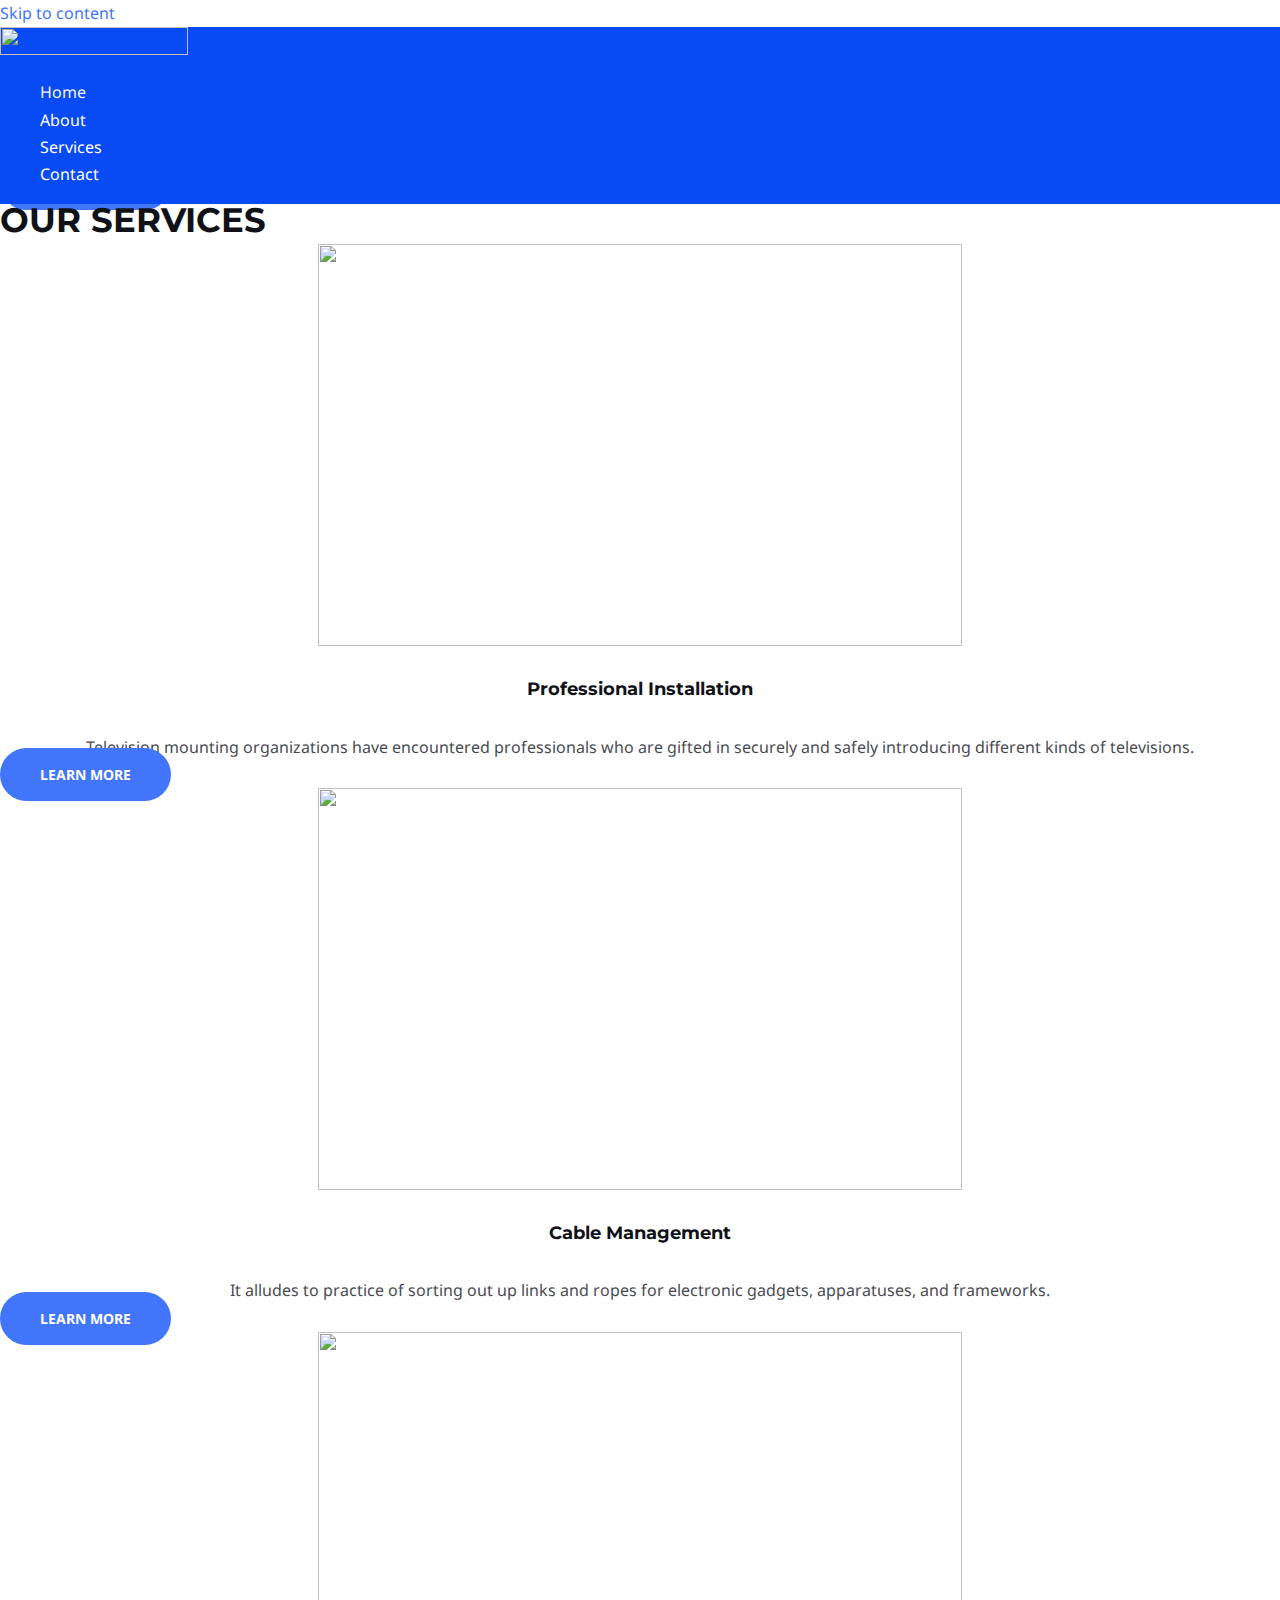
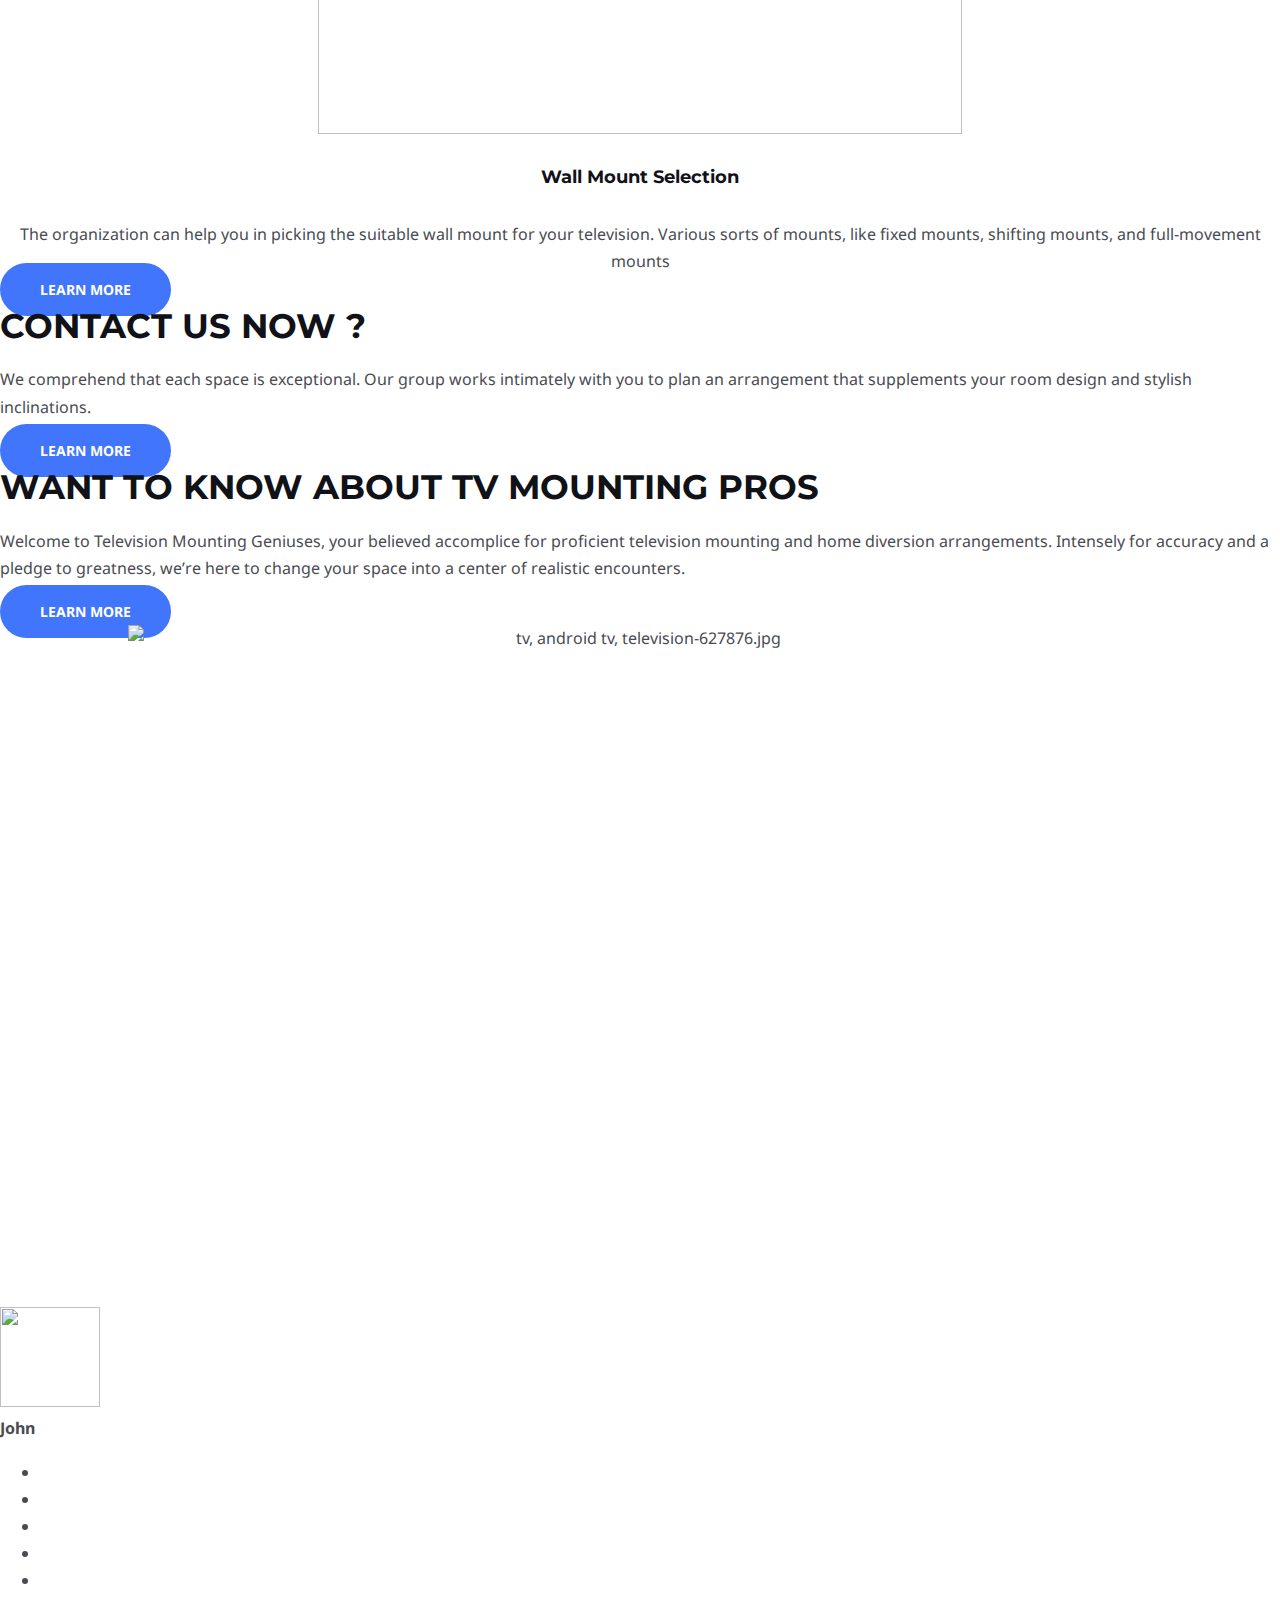
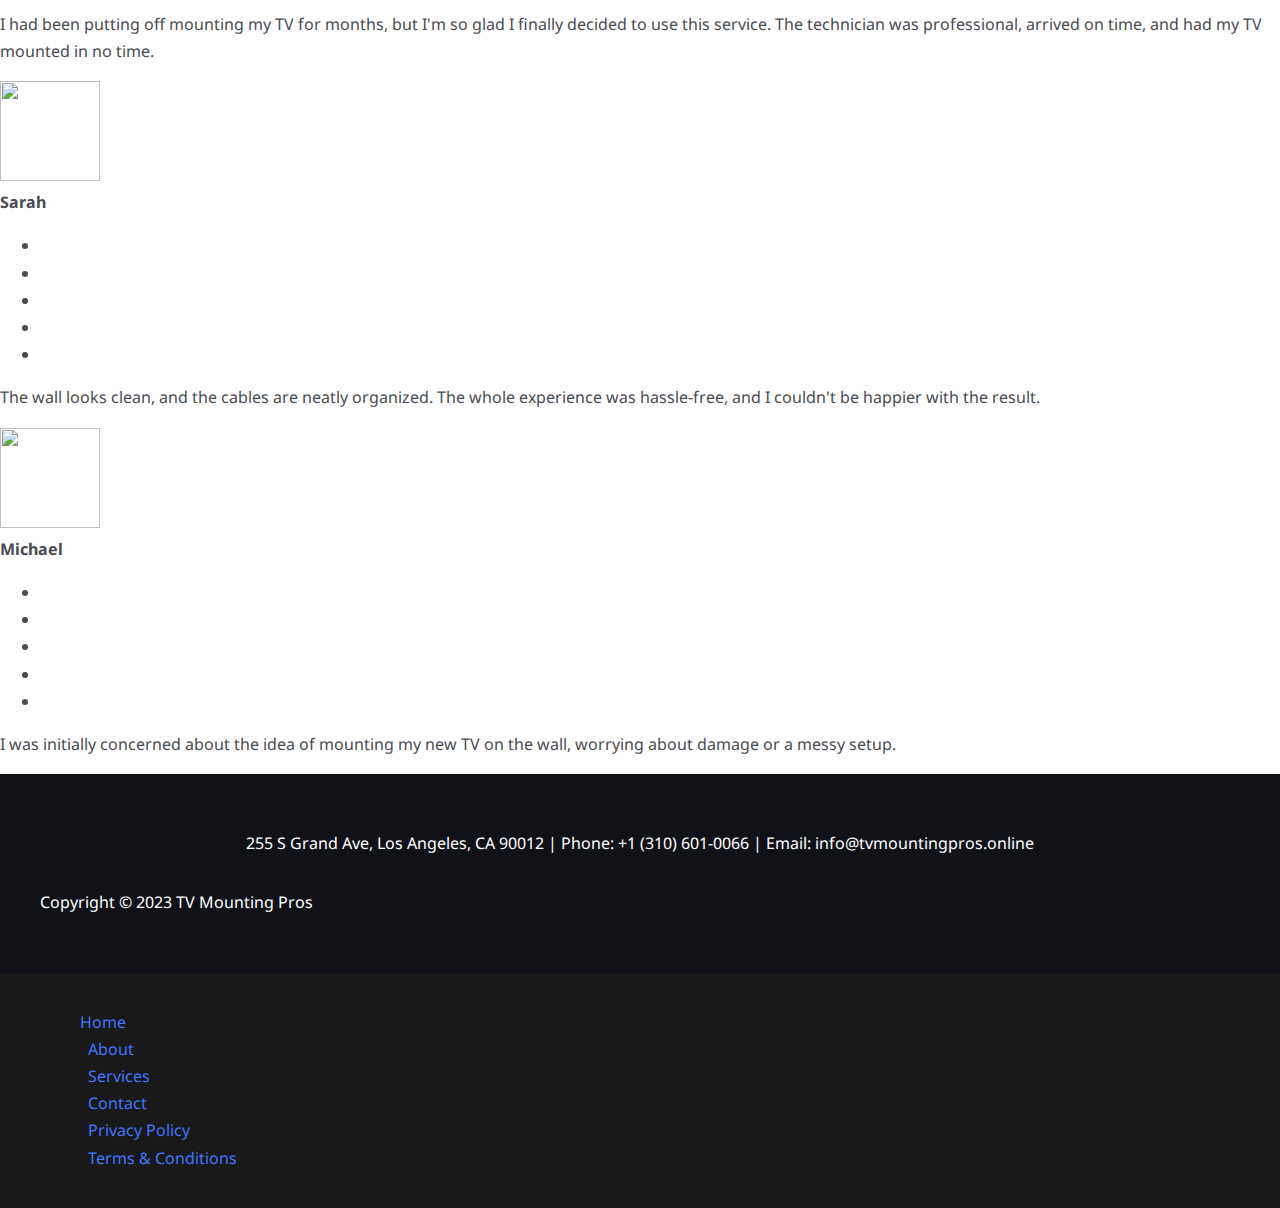
==== index.html @ 523b5e53 "Add files via upload" ====
<!DOCTYPE html><html lang="en-US"><head>
<meta charset="UTF-8">
<meta name="viewport" content="width=device-width, initial-scale=1">
	 <link rel="profile" href="https://gmpg.org/xfn/11"> 
	 <title>TV Mounting Pros</title>
<meta name="robots" content="max-image-preview:large">
<link rel="dns-prefetch" href="//fonts.googleapis.com">
<link rel="alternate" type="application/rss+xml" title="TV Mounting Pros » Feed" href="https://tvmountingpros.online/feed/">
<link rel="alternate" type="application/rss+xml" title="TV Mounting Pros » Comments Feed" href="https://tvmountingpros.online/comments/feed/">
<script>
window._wpemojiSettings = {"baseUrl":"https:\/\/s.w.org\/images\/core\/emoji\/14.0.0\/72x72\/","ext":".png","svgUrl":"https:\/\/s.w.org\/images\/core\/emoji\/14.0.0\/svg\/","svgExt":".svg","source":{"concatemoji":"https:\/\/tvmountingpros.online\/wp-includes\/js\/wp-emoji-release.min.js?ver=6.4.1"}};
/*! This file is auto-generated */
!function(i,n){var o,s,e;function c(e){try{var t={supportTests:e,timestamp:(new Date).valueOf()};sessionStorage.setItem(o,JSON.stringify(t))}catch(e){}}function p(e,t,n){e.clearRect(0,0,e.canvas.width,e.canvas.height),e.fillText(t,0,0);var t=new Uint32Array(e.getImageData(0,0,e.canvas.width,e.canvas.height).data),r=(e.clearRect(0,0,e.canvas.width,e.canvas.height),e.fillText(n,0,0),new Uint32Array(e.getImageData(0,0,e.canvas.width,e.canvas.height).data));return t.every(function(e,t){return e===r[t]})}function u(e,t,n){switch(t){case"flag":return n(e,"\ud83c\udff3\ufe0f\u200d\u26a7\ufe0f","\ud83c\udff3\ufe0f\u200b\u26a7\ufe0f")?!1:!n(e,"\ud83c\uddfa\ud83c\uddf3","\ud83c\uddfa\u200b\ud83c\uddf3")&&!n(e,"\ud83c\udff4\udb40\udc67\udb40\udc62\udb40\udc65\udb40\udc6e\udb40\udc67\udb40\udc7f","\ud83c\udff4\u200b\udb40\udc67\u200b\udb40\udc62\u200b\udb40\udc65\u200b\udb40\udc6e\u200b\udb40\udc67\u200b\udb40\udc7f");case"emoji":return!n(e,"\ud83e\udef1\ud83c\udffb\u200d\ud83e\udef2\ud83c\udfff","\ud83e\udef1\ud83c\udffb\u200b\ud83e\udef2\ud83c\udfff")}return!1}function f(e,t,n){var r="undefined"!=typeof WorkerGlobalScope&&self instanceof WorkerGlobalScope?new OffscreenCanvas(300,150):i.createElement("canvas"),a=r.getContext("2d",{willReadFrequently:!0}),o=(a.textBaseline="top",a.font="600 32px Arial",{});return e.forEach(function(e){o[e]=t(a,e,n)}),o}function t(e){var t=i.createElement("script");t.src=e,t.defer=!0,i.head.appendChild(t)}"undefined"!=typeof Promise&&(o="wpEmojiSettingsSupports",s=["flag","emoji"],n.supports={everything:!0,everythingExceptFlag:!0},e=new Promise(function(e){i.addEventListener("DOMContentLoaded",e,{once:!0})}),new Promise(function(t){var n=function(){try{var e=JSON.parse(sessionStorage.getItem(o));if("object"==typeof e&&"number"==typeof e.timestamp&&(new Date).valueOf()<e.timestamp+604800&&"object"==typeof e.supportTests)return e.supportTests}catch(e){}return null}();if(!n){if("undefined"!=typeof Worker&&"undefined"!=typeof OffscreenCanvas&&"undefined"!=typeof URL&&URL.createObjectURL&&"undefined"!=typeof Blob)try{var e="postMessage("+f.toString()+"("+[JSON.stringify(s),u.toString(),p.toString()].join(",")+"));",r=new Blob([e],{type:"text/javascript"}),a=new Worker(URL.createObjectURL(r),{name:"wpTestEmojiSupports"});return void(a.onmessage=function(e){c(n=e.data),a.terminate(),t(n)})}catch(e){}c(n=f(s,u,p))}t(n)}).then(function(e){for(var t in e)n.supports[t]=e[t],n.supports.everything=n.supports.everything&&n.supports[t],"flag"!==t&&(n.supports.everythingExceptFlag=n.supports.everythingExceptFlag&&n.supports[t]);n.supports.everythingExceptFlag=n.supports.everythingExceptFlag&&!n.supports.flag,n.DOMReady=!1,n.readyCallback=function(){n.DOMReady=!0}}).then(function(){return e}).then(function(){var e;n.supports.everything||(n.readyCallback(),(e=n.source||{}).concatemoji?t(e.concatemoji):e.wpemoji&&e.twemoji&&(t(e.twemoji),t(e.wpemoji)))}))}((window,document),window._wpemojiSettings);
</script>
<link rel="stylesheet" id="astra-theme-css-css" href="css/frontend.min.css" media="all">
<style id="astra-theme-css-inline-css">
.ast-no-sidebar .entry-content .alignfull {margin-left: calc( -50vw + 50%);margin-right: calc( -50vw + 50%);max-width: 100vw;width: 100vw;}.ast-no-sidebar .entry-content .alignwide {margin-left: calc(-41vw + 50%);margin-right: calc(-41vw + 50%);max-width: unset;width: unset;}.ast-no-sidebar .entry-content .alignfull .alignfull,.ast-no-sidebar .entry-content .alignfull .alignwide,.ast-no-sidebar .entry-content .alignwide .alignfull,.ast-no-sidebar .entry-content .alignwide .alignwide,.ast-no-sidebar .entry-content .wp-block-column .alignfull,.ast-no-sidebar .entry-content .wp-block-column .alignwide{width: 100%;margin-left: auto;margin-right: auto;}.wp-block-gallery,.blocks-gallery-grid {margin: 0;}.wp-block-separator {max-width: 100px;}.wp-block-separator.is-style-wide,.wp-block-separator.is-style-dots {max-width: none;}.entry-content .has-2-columns .wp-block-column:first-child {padding-right: 10px;}.entry-content .has-2-columns .wp-block-column:last-child {padding-left: 10px;}@media (max-width: 782px) {.entry-content .wp-block-columns .wp-block-column {flex-basis: 100%;}.entry-content .has-2-columns .wp-block-column:first-child {padding-right: 0;}.entry-content .has-2-columns .wp-block-column:last-child {padding-left: 0;}}body .entry-content .wp-block-latest-posts {margin-left: 0;}body .entry-content .wp-block-latest-posts li {list-style: none;}.ast-no-sidebar .ast-container .entry-content .wp-block-latest-posts {margin-left: 0;}.ast-header-break-point .entry-content .alignwide {margin-left: auto;margin-right: auto;}.entry-content .blocks-gallery-item img {margin-bottom: auto;}.wp-block-pullquote {border-top: 4px solid #555d66;border-bottom: 4px solid #555d66;color: #40464d;}:root{--ast-container-default-xlg-padding:6.67em;--ast-container-default-lg-padding:5.67em;--ast-container-default-slg-padding:4.34em;--ast-container-default-md-padding:3.34em;--ast-container-default-sm-padding:6.67em;--ast-container-default-xs-padding:2.4em;--ast-container-default-xxs-padding:1.4em;--ast-code-block-background:#EEEEEE;--ast-comment-inputs-background:#FAFAFA;}html{font-size:100%;}a,.page-title{color:var(--ast-global-color-0);}a:hover,a:focus{color:var(--ast-global-color-1);}body,button,input,select,textarea,.ast-button,.ast-custom-button{font-family:'Noto Sans',sans-serif;font-weight:400;font-size:16px;font-size:1rem;line-height:1.7em;}blockquote{color:var(--ast-global-color-3);}h1,.entry-content h1,h2,.entry-content h2,h3,.entry-content h3,h4,.entry-content h4,h5,.entry-content h5,h6,.entry-content h6,.site-title,.site-title a{font-family:'Montserrat',sans-serif;font-weight:700;}.site-title{font-size:22px;font-size:1.375rem;display:none;}header .custom-logo-link img{max-width:188px;}.astra-logo-svg{width:188px;}.site-header .site-description{font-size:15px;font-size:0.9375rem;display:none;}.entry-title{font-size:30px;font-size:1.875rem;}h1,.entry-content h1{font-size:64px;font-size:4rem;font-family:'Montserrat',sans-serif;text-transform:uppercase;}h2,.entry-content h2{font-size:34px;font-size:2.125rem;font-family:'Montserrat',sans-serif;line-height:1.4em;text-transform:uppercase;}h3,.entry-content h3{font-size:24px;font-size:1.5rem;font-family:'Montserrat',sans-serif;}h4,.entry-content h4{font-size:20px;font-size:1.25rem;font-family:'Montserrat',sans-serif;}h5,.entry-content h5{font-size:18px;font-size:1.125rem;font-family:'Montserrat',sans-serif;}h6,.entry-content h6{font-size:15px;font-size:0.9375rem;font-family:'Montserrat',sans-serif;}::selection{background-color:var(--ast-global-color-0);color:#ffffff;}body,h1,.entry-title a,.entry-content h1,h2,.entry-content h2,h3,.entry-content h3,h4,.entry-content h4,h5,.entry-content h5,h6,.entry-content h6{color:var(--ast-global-color-3);}.tagcloud a:hover,.tagcloud a:focus,.tagcloud a.current-item{color:#ffffff;border-color:var(--ast-global-color-0);background-color:var(--ast-global-color-0);}input:focus,input[type="text"]:focus,input[type="email"]:focus,input[type="url"]:focus,input[type="password"]:focus,input[type="reset"]:focus,input[type="search"]:focus,textarea:focus{border-color:var(--ast-global-color-0);}input[type="radio"]:checked,input[type=reset],input[type="checkbox"]:checked,input[type="checkbox"]:hover:checked,input[type="checkbox"]:focus:checked,input[type=range]::-webkit-slider-thumb{border-color:var(--ast-global-color-0);background-color:var(--ast-global-color-0);box-shadow:none;}.site-footer a:hover + .post-count,.site-footer a:focus + .post-count{background:var(--ast-global-color-0);border-color:var(--ast-global-color-0);}.single .nav-links .nav-previous,.single .nav-links .nav-next{color:var(--ast-global-color-0);}.entry-meta,.entry-meta *{line-height:1.45;color:var(--ast-global-color-0);}.entry-meta a:hover,.entry-meta a:hover *,.entry-meta a:focus,.entry-meta a:focus *,.page-links > .page-link,.page-links .page-link:hover,.post-navigation a:hover{color:var(--ast-global-color-1);}#cat option,.secondary .calendar_wrap thead a,.secondary .calendar_wrap thead a:visited{color:var(--ast-global-color-0);}.secondary .calendar_wrap #today,.ast-progress-val span{background:var(--ast-global-color-0);}.secondary a:hover + .post-count,.secondary a:focus + .post-count{background:var(--ast-global-color-0);border-color:var(--ast-global-color-0);}.calendar_wrap #today > a{color:#ffffff;}.page-links .page-link,.single .post-navigation a{color:var(--ast-global-color-0);}.widget-title{font-size:22px;font-size:1.375rem;color:var(--ast-global-color-3);}a:focus-visible,.ast-menu-toggle:focus-visible,.site .skip-link:focus-visible,.wp-block-loginout input:focus-visible,.wp-block-search.wp-block-search__button-inside .wp-block-search__inside-wrapper,.ast-header-navigation-arrow:focus-visible{outline-style:dotted;outline-color:inherit;outline-width:thin;border-color:transparent;}input:focus,input[type="text"]:focus,input[type="email"]:focus,input[type="url"]:focus,input[type="password"]:focus,input[type="reset"]:focus,input[type="search"]:focus,textarea:focus,.wp-block-search__input:focus,[data-section="section-header-mobile-trigger"] .ast-button-wrap .ast-mobile-menu-trigger-minimal:focus,.ast-mobile-popup-drawer.active .menu-toggle-close:focus,.woocommerce-ordering select.orderby:focus,#ast-scroll-top:focus,.woocommerce a.add_to_cart_button:focus,.woocommerce .button.single_add_to_cart_button:focus{border-style:dotted;border-color:inherit;border-width:thin;outline-color:transparent;}.site-logo-img img{ transition:all 0.2s linear;}.ast-page-builder-template .hentry {margin: 0;}.ast-page-builder-template .site-content > .ast-container {max-width: 100%;padding: 0;}.ast-page-builder-template .site-content #primary {padding: 0;margin: 0;}.ast-page-builder-template .no-results {text-align: center;margin: 4em auto;}.ast-page-builder-template .ast-pagination {padding: 2em;}.ast-page-builder-template .entry-header.ast-no-title.ast-no-thumbnail {margin-top: 0;}.ast-page-builder-template .entry-header.ast-header-without-markup {margin-top: 0;margin-bottom: 0;}.ast-page-builder-template .entry-header.ast-no-title.ast-no-meta {margin-bottom: 0;}.ast-page-builder-template.single .post-navigation {padding-bottom: 2em;}.ast-page-builder-template.single-post .site-content > .ast-container {max-width: 100%;}.ast-page-builder-template .entry-header {margin-top: 4em;margin-left: auto;margin-right: auto;padding-left: 20px;padding-right: 20px;}.single.ast-page-builder-template .entry-header {padding-left: 20px;padding-right: 20px;}.ast-page-builder-template .ast-archive-description {margin: 4em auto 0;padding-left: 20px;padding-right: 20px;}.ast-page-builder-template.ast-no-sidebar .entry-content .alignwide {margin-left: 0;margin-right: 0;}@media (max-width:921px){#ast-desktop-header{display:none;}}@media (min-width:921px){#ast-mobile-header{display:none;}}.wp-block-buttons.aligncenter{justify-content:center;}@media (max-width:782px){.entry-content .wp-block-columns .wp-block-column{margin-left:0px;}}.wp-block-image.aligncenter{margin-left:auto;margin-right:auto;}.wp-block-table.aligncenter{margin-left:auto;margin-right:auto;}@media (max-width:921px){.ast-separate-container #primary,.ast-separate-container #secondary{padding:1.5em 0;}#primary,#secondary{padding:1.5em 0;margin:0;}.ast-left-sidebar #content > .ast-container{display:flex;flex-direction:column-reverse;width:100%;}.ast-separate-container .ast-article-post,.ast-separate-container .ast-article-single{padding:1.5em 2.14em;}.ast-author-box img.avatar{margin:20px 0 0 0;}}@media (min-width:922px){.ast-separate-container.ast-right-sidebar #primary,.ast-separate-container.ast-left-sidebar #primary{border:0;}.search-no-results.ast-separate-container #primary{margin-bottom:4em;}}.elementor-button-wrapper .elementor-button{border-style:solid;text-decoration:none;border-top-width:0;border-right-width:0;border-left-width:0;border-bottom-width:0;}body .elementor-button.elementor-size-sm,body .elementor-button.elementor-size-xs,body .elementor-button.elementor-size-md,body .elementor-button.elementor-size-lg,body .elementor-button.elementor-size-xl,body .elementor-button{border-top-left-radius:30px;border-top-right-radius:30px;border-bottom-right-radius:30px;border-bottom-left-radius:30px;padding-top:17px;padding-right:40px;padding-bottom:17px;padding-left:40px;}.elementor-button-wrapper .elementor-button{border-color:var(--ast-global-color-0);background-color:var(--ast-global-color-0);}.elementor-button-wrapper .elementor-button:hover,.elementor-button-wrapper .elementor-button:focus{color:#ffffff;background-color:var(--ast-global-color-1);border-color:var(--ast-global-color-1);}.wp-block-button .wp-block-button__link ,.elementor-button-wrapper .elementor-button,.elementor-button-wrapper .elementor-button:visited{color:#ffffff;}.elementor-button-wrapper .elementor-button{font-weight:700;font-size:14px;font-size:0.875rem;line-height:1em;text-transform:uppercase;}body .elementor-button.elementor-size-sm,body .elementor-button.elementor-size-xs,body .elementor-button.elementor-size-md,body .elementor-button.elementor-size-lg,body .elementor-button.elementor-size-xl,body .elementor-button{font-size:14px;font-size:0.875rem;}.wp-block-button .wp-block-button__link:hover,.wp-block-button .wp-block-button__link:focus{color:#ffffff;background-color:var(--ast-global-color-1);border-color:var(--ast-global-color-1);}.elementor-widget-heading h2.elementor-heading-title{line-height:1.4em;}.wp-block-button .wp-block-button__link{border-top-width:0;border-right-width:0;border-left-width:0;border-bottom-width:0;border-color:var(--ast-global-color-0);background-color:var(--ast-global-color-0);color:#ffffff;font-family:inherit;font-weight:700;line-height:1em;text-transform:uppercase;font-size:14px;font-size:0.875rem;border-top-left-radius:30px;border-top-right-radius:30px;border-bottom-right-radius:30px;border-bottom-left-radius:30px;padding-top:17px;padding-right:40px;padding-bottom:17px;padding-left:40px;}.menu-toggle,button,.ast-button,.ast-custom-button,.button,input#submit,input[type="button"],input[type="submit"],input[type="reset"]{border-style:solid;border-top-width:0;border-right-width:0;border-left-width:0;border-bottom-width:0;color:#ffffff;border-color:var(--ast-global-color-0);background-color:var(--ast-global-color-0);padding-top:17px;padding-right:40px;padding-bottom:17px;padding-left:40px;font-family:inherit;font-weight:700;font-size:14px;font-size:0.875rem;line-height:1em;text-transform:uppercase;border-top-left-radius:30px;border-top-right-radius:30px;border-bottom-right-radius:30px;border-bottom-left-radius:30px;}button:focus,.menu-toggle:hover,button:hover,.ast-button:hover,.ast-custom-button:hover .button:hover,.ast-custom-button:hover ,input[type=reset]:hover,input[type=reset]:focus,input#submit:hover,input#submit:focus,input[type="button"]:hover,input[type="button"]:focus,input[type="submit"]:hover,input[type="submit"]:focus{color:#ffffff;background-color:var(--ast-global-color-1);border-color:var(--ast-global-color-1);}@media (max-width:921px){.ast-mobile-header-stack .main-header-bar .ast-search-menu-icon{display:inline-block;}.ast-header-break-point.ast-header-custom-item-outside .ast-mobile-header-stack .main-header-bar .ast-search-icon{margin:0;}.ast-comment-avatar-wrap img{max-width:2.5em;}.ast-separate-container .ast-comment-list li.depth-1{padding:1.5em 2.14em;}.ast-separate-container .comment-respond{padding:2em 2.14em;}.ast-comment-meta{padding:0 1.8888em 1.3333em;}}@media (min-width:544px){.ast-container{max-width:100%;}}@media (max-width:544px){.ast-separate-container .ast-article-post,.ast-separate-container .ast-article-single,.ast-separate-container .comments-title,.ast-separate-container .ast-archive-description{padding:1.5em 1em;}.ast-separate-container #content .ast-container{padding-left:0.54em;padding-right:0.54em;}.ast-separate-container .ast-comment-list li.depth-1{padding:1.5em 1em;margin-bottom:1.5em;}.ast-separate-container .ast-comment-list .bypostauthor{padding:.5em;}.ast-search-menu-icon.ast-dropdown-active .search-field{width:170px;}}body,.ast-separate-container{background-color:var(--ast-global-color-5);;background-image:none;;}.ast-no-sidebar.ast-separate-container .entry-content .alignfull {margin-left: -6.67em;margin-right: -6.67em;width: auto;}@media (max-width: 1200px) {.ast-no-sidebar.ast-separate-container .entry-content .alignfull {margin-left: -2.4em;margin-right: -2.4em;}}@media (max-width: 768px) {.ast-no-sidebar.ast-separate-container .entry-content .alignfull {margin-left: -2.14em;margin-right: -2.14em;}}@media (max-width: 544px) {.ast-no-sidebar.ast-separate-container .entry-content .alignfull {margin-left: -1em;margin-right: -1em;}}.ast-no-sidebar.ast-separate-container .entry-content .alignwide {margin-left: -20px;margin-right: -20px;}.ast-no-sidebar.ast-separate-container .entry-content .wp-block-column .alignfull,.ast-no-sidebar.ast-separate-container .entry-content .wp-block-column .alignwide {margin-left: auto;margin-right: auto;width: 100%;}@media (max-width:921px){.site-title{display:none;}.site-header .site-description{display:none;}.entry-title{font-size:30px;}h1,.entry-content h1{font-size:44px;}h2,.entry-content h2{font-size:32px;}h3,.entry-content h3{font-size:20px;}}@media (max-width:544px){.widget-title{font-size:21px;font-size:1.4rem;}body,button,input,select,textarea,.ast-button,.ast-custom-button{font-size:15px;font-size:0.9375rem;}#secondary,#secondary button,#secondary input,#secondary select,#secondary textarea{font-size:15px;font-size:0.9375rem;}.site-title{font-size:20px;font-size:1.25rem;display:none;}.site-header .site-description{font-size:14px;font-size:0.875rem;display:none;}.entry-title{font-size:30px;}h1,.entry-content h1{font-size:30px;}h2,.entry-content h2{font-size:24px;}h3,.entry-content h3{font-size:20px;}h4,.entry-content h4{font-size:19px;font-size:1.1875rem;}h5,.entry-content h5{font-size:16px;font-size:1rem;}h6,.entry-content h6{font-size:15px;font-size:0.9375rem;}header .custom-logo-link img,.ast-header-break-point .site-branding img,.ast-header-break-point .custom-logo-link img{max-width:100px;}.astra-logo-svg{width:100px;}.ast-header-break-point .site-logo-img .custom-mobile-logo-link img{max-width:100px;}}@media (max-width:921px){html{font-size:91.2%;}}@media (max-width:544px){html{font-size:100%;}}@media (min-width:922px){.ast-container{max-width:1240px;}}@font-face {font-family: "Astra";src: url(fonts/astra.woff) format("woff"),url(fonts/astra.ttf) format("truetype"),url(images/astra.svg#astra) format("svg");font-weight: normal;font-style: normal;font-display: fallback;}@media (min-width:922px){.main-header-menu .sub-menu .menu-item.ast-left-align-sub-menu:hover > .sub-menu,.main-header-menu .sub-menu .menu-item.ast-left-align-sub-menu.focus > .sub-menu{margin-left:-0px;}}.ast-theme-transparent-header [data-section="section-header-mobile-trigger"] .ast-button-wrap .ast-mobile-menu-trigger-fill,.ast-theme-transparent-header [data-section="section-header-mobile-trigger"] .ast-button-wrap .ast-mobile-menu-trigger-minimal{border:none;}.astra-icon-down_arrow::after {content: "\e900";font-family: Astra;}.astra-icon-close::after {content: "\e5cd";font-family: Astra;}.astra-icon-drag_handle::after {content: "\e25d";font-family: Astra;}.astra-icon-format_align_justify::after {content: "\e235";font-family: Astra;}.astra-icon-menu::after {content: "\e5d2";font-family: Astra;}.astra-icon-reorder::after {content: "\e8fe";font-family: Astra;}.astra-icon-search::after {content: "\e8b6";font-family: Astra;}.astra-icon-zoom_in::after {content: "\e56b";font-family: Astra;}.astra-icon-check-circle::after {content: "\e901";font-family: Astra;}.astra-icon-shopping-cart::after {content: "\f07a";font-family: Astra;}.astra-icon-shopping-bag::after {content: "\f290";font-family: Astra;}.astra-icon-shopping-basket::after {content: "\f291";font-family: Astra;}.astra-icon-circle-o::after {content: "\e903";font-family: Astra;}.astra-icon-certificate::after {content: "\e902";font-family: Astra;}blockquote {padding: 1.2em;}:root .has-ast-global-color-0-color{color:var(--ast-global-color-0);}:root .has-ast-global-color-0-background-color{background-color:var(--ast-global-color-0);}:root .wp-block-button .has-ast-global-color-0-color{color:var(--ast-global-color-0);}:root .wp-block-button .has-ast-global-color-0-background-color{background-color:var(--ast-global-color-0);}:root .has-ast-global-color-1-color{color:var(--ast-global-color-1);}:root .has-ast-global-color-1-background-color{background-color:var(--ast-global-color-1);}:root .wp-block-button .has-ast-global-color-1-color{color:var(--ast-global-color-1);}:root .wp-block-button .has-ast-global-color-1-background-color{background-color:var(--ast-global-color-1);}:root .has-ast-global-color-2-color{color:var(--ast-global-color-2);}:root .has-ast-global-color-2-background-color{background-color:var(--ast-global-color-2);}:root .wp-block-button .has-ast-global-color-2-color{color:var(--ast-global-color-2);}:root .wp-block-button .has-ast-global-color-2-background-color{background-color:var(--ast-global-color-2);}:root .has-ast-global-color-3-color{color:var(--ast-global-color-3);}:root .has-ast-global-color-3-background-color{background-color:var(--ast-global-color-3);}:root .wp-block-button .has-ast-global-color-3-color{color:var(--ast-global-color-3);}:root .wp-block-button .has-ast-global-color-3-background-color{background-color:var(--ast-global-color-3);}:root .has-ast-global-color-4-color{color:var(--ast-global-color-4);}:root .has-ast-global-color-4-background-color{background-color:var(--ast-global-color-4);}:root .wp-block-button .has-ast-global-color-4-color{color:var(--ast-global-color-4);}:root .wp-block-button .has-ast-global-color-4-background-color{background-color:var(--ast-global-color-4);}:root .has-ast-global-color-5-color{color:var(--ast-global-color-5);}:root .has-ast-global-color-5-background-color{background-color:var(--ast-global-color-5);}:root .wp-block-button .has-ast-global-color-5-color{color:var(--ast-global-color-5);}:root .wp-block-button .has-ast-global-color-5-background-color{background-color:var(--ast-global-color-5);}:root .has-ast-global-color-6-color{color:var(--ast-global-color-6);}:root .has-ast-global-color-6-background-color{background-color:var(--ast-global-color-6);}:root .wp-block-button .has-ast-global-color-6-color{color:var(--ast-global-color-6);}:root .wp-block-button .has-ast-global-color-6-background-color{background-color:var(--ast-global-color-6);}:root .has-ast-global-color-7-color{color:var(--ast-global-color-7);}:root .has-ast-global-color-7-background-color{background-color:var(--ast-global-color-7);}:root .wp-block-button .has-ast-global-color-7-color{color:var(--ast-global-color-7);}:root .wp-block-button .has-ast-global-color-7-background-color{background-color:var(--ast-global-color-7);}:root .has-ast-global-color-8-color{color:var(--ast-global-color-8);}:root .has-ast-global-color-8-background-color{background-color:var(--ast-global-color-8);}:root .wp-block-button .has-ast-global-color-8-color{color:var(--ast-global-color-8);}:root .wp-block-button .has-ast-global-color-8-background-color{background-color:var(--ast-global-color-8);}:root{--ast-global-color-0:#4175FC;--ast-global-color-1:#084AF3;--ast-global-color-2:#101218;--ast-global-color-3:#494B51;--ast-global-color-4:#F3F5F5;--ast-global-color-5:#FFFFFF;--ast-global-color-6:#000000;--ast-global-color-7:#4B4F58;--ast-global-color-8:#F6F7F8;}:root {--ast-border-color : #dddddd;}.ast-single-entry-banner {-js-display: flex;display: flex;flex-direction: column;justify-content: center;text-align: center;position: relative;background: #eeeeee;}.ast-single-entry-banner[data-banner-layout="layout-1"] {max-width: 1200px;background: inherit;padding: 20px 0;}.ast-single-entry-banner[data-banner-width-type="custom"] {margin: 0 auto;width: 100%;}.ast-single-entry-banner + .site-content .entry-header {margin-bottom: 0;}header.entry-header .entry-title{font-size:30px;font-size:1.875rem;}header.entry-header > *:not(:last-child){margin-bottom:10px;}.ast-archive-entry-banner {-js-display: flex;display: flex;flex-direction: column;justify-content: center;text-align: center;position: relative;background: #eeeeee;}.ast-archive-entry-banner[data-banner-width-type="custom"] {margin: 0 auto;width: 100%;}.ast-archive-entry-banner[data-banner-layout="layout-1"] {background: inherit;padding: 20px 0;text-align: left;}body.archive .ast-archive-description{max-width:1200px;width:100%;text-align:left;padding-top:3em;padding-right:3em;padding-bottom:3em;padding-left:3em;}body.archive .ast-archive-description .ast-archive-title,body.archive .ast-archive-description .ast-archive-title *{font-size:40px;font-size:2.5rem;}body.archive .ast-archive-description > *:not(:last-child){margin-bottom:10px;}@media (max-width:921px){body.archive .ast-archive-description{text-align:left;}}@media (max-width:544px){body.archive .ast-archive-description{text-align:left;}}.ast-theme-transparent-header #masthead .site-logo-img .transparent-custom-logo .astra-logo-svg{width:188px;}.ast-theme-transparent-header #masthead .site-logo-img .transparent-custom-logo img{ max-width:188px;}@media (max-width:921px){.ast-theme-transparent-header #masthead .site-logo-img .transparent-custom-logo .astra-logo-svg{width:120px;}.ast-theme-transparent-header #masthead .site-logo-img .transparent-custom-logo img{ max-width:120px;}}@media (max-width:543px){.ast-theme-transparent-header #masthead .site-logo-img .transparent-custom-logo .astra-logo-svg{width:100px;}.ast-theme-transparent-header #masthead .site-logo-img .transparent-custom-logo img{ max-width:100px;}}@media (min-width:921px){.ast-theme-transparent-header #masthead{position:absolute;left:0;right:0;}.ast-theme-transparent-header .main-header-bar,.ast-theme-transparent-header.ast-header-break-point .main-header-bar{background:none;}body.elementor-editor-active.ast-theme-transparent-header #masthead,.fl-builder-edit .ast-theme-transparent-header #masthead,body.vc_editor.ast-theme-transparent-header #masthead,body.brz-ed.ast-theme-transparent-header #masthead{z-index:0;}.ast-header-break-point.ast-replace-site-logo-transparent.ast-theme-transparent-header .custom-mobile-logo-link{display:none;}.ast-header-break-point.ast-replace-site-logo-transparent.ast-theme-transparent-header .transparent-custom-logo{display:inline-block;}.ast-theme-transparent-header .ast-above-header,.ast-theme-transparent-header .ast-above-header.ast-above-header-bar{background-image:none;background-color:transparent;}.ast-theme-transparent-header .ast-below-header{background-image:none;background-color:transparent;}}@media (min-width:922px){.ast-theme-transparent-header .main-header-bar,.ast-theme-transparent-header.ast-header-break-point .main-header-bar-wrap .main-header-menu,.ast-theme-transparent-header.ast-header-break-point .main-header-bar-wrap .main-header-bar,.ast-theme-transparent-header.ast-header-break-point .ast-mobile-header-wrap .main-header-bar{background-color:var(--ast-global-color-1);}.ast-theme-transparent-header .main-header-bar .ast-search-menu-icon form{background-color:var(--ast-global-color-1);}.ast-theme-transparent-header .ast-above-header,.ast-theme-transparent-header .ast-above-header.ast-above-header-bar,.ast-theme-transparent-header .ast-below-header,.ast-header-break-point.ast-theme-transparent-header .ast-above-header,.ast-header-break-point.ast-theme-transparent-header .ast-below-header{background-color:var(--ast-global-color-1);}.ast-theme-transparent-header .site-title a,.ast-theme-transparent-header .site-title a:focus,.ast-theme-transparent-header .site-title a:hover,.ast-theme-transparent-header .site-title a:visited{color:var(--ast-global-color-4);}.ast-theme-transparent-header .site-header .site-description{color:var(--ast-global-color-4);}.ast-theme-transparent-header .ast-builder-menu .main-header-menu,.ast-theme-transparent-header .ast-builder-menu .main-header-menu .sub-menu,.ast-theme-transparent-header .ast-builder-menu .main-header-menu,.ast-theme-transparent-header.ast-header-break-point .ast-builder-menu .main-header-bar-wrap .main-header-menu,.ast-flyout-menu-enable.ast-header-break-point.ast-theme-transparent-header .main-header-bar-navigation .site-navigation,.ast-fullscreen-menu-enable.ast-header-break-point.ast-theme-transparent-header .main-header-bar-navigation .site-navigation,.ast-flyout-above-menu-enable.ast-header-break-point.ast-theme-transparent-header .ast-above-header-navigation-wrap .ast-above-header-navigation,.ast-flyout-below-menu-enable.ast-header-break-point.ast-theme-transparent-header .ast-below-header-navigation-wrap .ast-below-header-actual-nav,.ast-fullscreen-above-menu-enable.ast-header-break-point.ast-theme-transparent-header .ast-above-header-navigation-wrap,.ast-fullscreen-below-menu-enable.ast-header-break-point.ast-theme-transparent-header .ast-below-header-navigation-wrap,.ast-theme-transparent-header .main-header-menu .menu-link{background-color:rgba(255,255,255,0);}.ast-theme-transparent-header .ast-builder-menu .main-header-menu,.ast-theme-transparent-header .ast-builder-menu .main-header-menu .menu-link,.ast-theme-transparent-header [CLASS*="ast-builder-menu-"] .main-header-menu .menu-item > .menu-link,.ast-theme-transparent-header .ast-masthead-custom-menu-items,.ast-theme-transparent-header .ast-masthead-custom-menu-items a,.ast-theme-transparent-header .ast-builder-menu .main-header-menu .menu-item > .ast-menu-toggle,.ast-theme-transparent-header .ast-builder-menu .main-header-menu .menu-item > .ast-menu-toggle,.ast-theme-transparent-header .ast-above-header-navigation a,.ast-header-break-point.ast-theme-transparent-header .ast-above-header-navigation a,.ast-header-break-point.ast-theme-transparent-header .ast-above-header-navigation > ul.ast-above-header-menu > .menu-item-has-children:not(.current-menu-item) > .ast-menu-toggle,.ast-theme-transparent-header .ast-below-header-menu,.ast-theme-transparent-header .ast-below-header-menu a,.ast-header-break-point.ast-theme-transparent-header .ast-below-header-menu a,.ast-header-break-point.ast-theme-transparent-header .ast-below-header-menu,.ast-theme-transparent-header .main-header-menu .menu-link{color:var(--ast-global-color-5);}.ast-theme-transparent-header .ast-builder-menu .main-header-menu .menu-item:hover > .menu-link,.ast-theme-transparent-header .ast-builder-menu .main-header-menu .menu-item:hover > .ast-menu-toggle,.ast-theme-transparent-header .ast-builder-menu .main-header-menu .ast-masthead-custom-menu-items a:hover,.ast-theme-transparent-header .ast-builder-menu .main-header-menu .focus > .menu-link,.ast-theme-transparent-header .ast-builder-menu .main-header-menu .focus > .ast-menu-toggle,.ast-theme-transparent-header .ast-builder-menu .main-header-menu .current-menu-item > .menu-link,.ast-theme-transparent-header .ast-builder-menu .main-header-menu .current-menu-ancestor > .menu-link,.ast-theme-transparent-header .ast-builder-menu .main-header-menu .current-menu-item > .ast-menu-toggle,.ast-theme-transparent-header .ast-builder-menu .main-header-menu .current-menu-ancestor > .ast-menu-toggle,.ast-theme-transparent-header [CLASS*="ast-builder-menu-"] .main-header-menu .current-menu-item > .menu-link,.ast-theme-transparent-header [CLASS*="ast-builder-menu-"] .main-header-menu .current-menu-ancestor > .menu-link,.ast-theme-transparent-header [CLASS*="ast-builder-menu-"] .main-header-menu .current-menu-item > .ast-menu-toggle,.ast-theme-transparent-header [CLASS*="ast-builder-menu-"] .main-header-menu .current-menu-ancestor > .ast-menu-toggle,.ast-theme-transparent-header .main-header-menu .menu-item:hover > .menu-link,.ast-theme-transparent-header .main-header-menu .current-menu-item > .menu-link,.ast-theme-transparent-header .main-header-menu .current-menu-ancestor > .menu-link{color:var(--ast-global-color-4);}}@media (max-width:921px){.transparent-custom-logo{display:none;}}@media (min-width:921px){.ast-transparent-mobile-logo{display:none;}}@media (max-width:921px){.ast-transparent-mobile-logo{display:block;}}@media (min-width:921px){.ast-theme-transparent-header #ast-desktop-header > [CLASS*="-header-wrap"]:nth-last-child(2) > [CLASS*="-header-bar"]{border-bottom-width:0px;border-bottom-style:solid;border-bottom-color:#ffffff;}}.ast-breadcrumbs .trail-browse,.ast-breadcrumbs .trail-items,.ast-breadcrumbs .trail-items li{display:inline-block;margin:0;padding:0;border:none;background:inherit;text-indent:0;text-decoration:none;}.ast-breadcrumbs .trail-browse{font-size:inherit;font-style:inherit;font-weight:inherit;color:inherit;}.ast-breadcrumbs .trail-items{list-style:none;}.trail-items li::after{padding:0 0.3em;content:"\00bb";}.trail-items li:last-of-type::after{display:none;}h1,.entry-content h1,h2,.entry-content h2,h3,.entry-content h3,h4,.entry-content h4,h5,.entry-content h5,h6,.entry-content h6{color:var(--ast-global-color-2);}@media (max-width:921px){.ast-builder-grid-row-container.ast-builder-grid-row-tablet-3-firstrow .ast-builder-grid-row > *:first-child,.ast-builder-grid-row-container.ast-builder-grid-row-tablet-3-lastrow .ast-builder-grid-row > *:last-child{grid-column:1 / -1;}}@media (max-width:544px){.ast-builder-grid-row-container.ast-builder-grid-row-mobile-3-firstrow .ast-builder-grid-row > *:first-child,.ast-builder-grid-row-container.ast-builder-grid-row-mobile-3-lastrow .ast-builder-grid-row > *:last-child{grid-column:1 / -1;}}.ast-builder-layout-element[data-section="title_tagline"]{display:flex;}@media (max-width:921px){.ast-header-break-point .ast-builder-layout-element[data-section="title_tagline"]{display:flex;}}@media (max-width:544px){.ast-header-break-point .ast-builder-layout-element[data-section="title_tagline"]{display:flex;}}.ast-builder-menu-1{font-family:inherit;font-weight:inherit;}.ast-builder-menu-1 .menu-item > .menu-link{color:var(--ast-global-color-8);}.ast-builder-menu-1 .menu-item > .ast-menu-toggle{color:var(--ast-global-color-8);}.ast-builder-menu-1 .menu-item:hover > .menu-link,.ast-builder-menu-1 .inline-on-mobile .menu-item:hover > .ast-menu-toggle{color:var(--ast-global-color-0);}.ast-builder-menu-1 .menu-item:hover > .ast-menu-toggle{color:var(--ast-global-color-0);}.ast-builder-menu-1 .menu-item.current-menu-item > .menu-link,.ast-builder-menu-1 .inline-on-mobile .menu-item.current-menu-item > .ast-menu-toggle,.ast-builder-menu-1 .current-menu-ancestor > .menu-link{color:var(--ast-global-color-0);}.ast-builder-menu-1 .menu-item.current-menu-item > .ast-menu-toggle{color:var(--ast-global-color-0);}.ast-builder-menu-1 .sub-menu,.ast-builder-menu-1 .inline-on-mobile .sub-menu{border-top-width:2px;border-bottom-width:0px;border-right-width:0px;border-left-width:0px;border-color:var(--ast-global-color-0);border-style:solid;}.ast-builder-menu-1 .main-header-menu > .menu-item > .sub-menu,.ast-builder-menu-1 .main-header-menu > .menu-item > .astra-full-megamenu-wrapper{margin-top:0px;}.ast-desktop .ast-builder-menu-1 .main-header-menu > .menu-item > .sub-menu:before,.ast-desktop .ast-builder-menu-1 .main-header-menu > .menu-item > .astra-full-megamenu-wrapper:before{height:calc( 0px + 5px );}.ast-desktop .ast-builder-menu-1 .menu-item .sub-menu .menu-link{border-style:none;}@media (max-width:921px){.ast-builder-menu-1 .main-header-menu .menu-item > .menu-link{color:var(--ast-global-color-3);}.ast-builder-menu-1 .menu-item > .ast-menu-toggle{color:var(--ast-global-color-3);}.ast-builder-menu-1 .menu-item:hover > .menu-link,.ast-builder-menu-1 .inline-on-mobile .menu-item:hover > .ast-menu-toggle{color:var(--ast-global-color-1);}.ast-builder-menu-1 .menu-item:hover > .ast-menu-toggle{color:var(--ast-global-color-1);}.ast-builder-menu-1 .menu-item.current-menu-item > .menu-link,.ast-builder-menu-1 .inline-on-mobile .menu-item.current-menu-item > .ast-menu-toggle,.ast-builder-menu-1 .current-menu-ancestor > .menu-link,.ast-builder-menu-1 .current-menu-ancestor > .ast-menu-toggle{color:var(--ast-global-color-1);}.ast-builder-menu-1 .menu-item.current-menu-item > .ast-menu-toggle{color:var(--ast-global-color-1);}.ast-header-break-point .ast-builder-menu-1 .menu-item.menu-item-has-children > .ast-menu-toggle{top:0;}.ast-builder-menu-1 .inline-on-mobile .menu-item.menu-item-has-children > .ast-menu-toggle{right:-15px;}.ast-builder-menu-1 .menu-item-has-children > .menu-link:after{content:unset;}.ast-builder-menu-1 .main-header-menu > .menu-item > .sub-menu,.ast-builder-menu-1 .main-header-menu > .menu-item > .astra-full-megamenu-wrapper{margin-top:0;}.ast-builder-menu-1 .main-header-menu,.ast-builder-menu-1 .main-header-menu .sub-menu{background-color:var(--ast-global-color-5);;background-image:none;;}}@media (max-width:544px){.ast-builder-menu-1 .main-header-menu .menu-item > .menu-link{color:var(--ast-global-color-3);}.ast-builder-menu-1 .menu-item> .ast-menu-toggle{color:var(--ast-global-color-3);}.ast-builder-menu-1 .menu-item:hover > .menu-link,.ast-builder-menu-1 .inline-on-mobile .menu-item:hover > .ast-menu-toggle{color:var(--ast-global-color-1);}.ast-builder-menu-1 .menu-item:hover> .ast-menu-toggle{color:var(--ast-global-color-1);}.ast-builder-menu-1 .menu-item.current-menu-item > .menu-link,.ast-builder-menu-1 .inline-on-mobile .menu-item.current-menu-item > .ast-menu-toggle,.ast-builder-menu-1 .current-menu-ancestor > .menu-link,.ast-builder-menu-1 .current-menu-ancestor > .ast-menu-toggle{color:var(--ast-global-color-1);}.ast-builder-menu-1 .menu-item.current-menu-item> .ast-menu-toggle{color:var(--ast-global-color-1);}.ast-header-break-point .ast-builder-menu-1 .menu-item.menu-item-has-children > .ast-menu-toggle{top:0;}.ast-builder-menu-1 .main-header-menu > .menu-item > .sub-menu,.ast-builder-menu-1 .main-header-menu > .menu-item > .astra-full-megamenu-wrapper{margin-top:0;}}.ast-builder-menu-1{display:flex;}@media (max-width:921px){.ast-header-break-point .ast-builder-menu-1{display:flex;}}@media (max-width:544px){.ast-header-break-point .ast-builder-menu-1{display:flex;}}.site-below-footer-wrap{padding-top:20px;padding-bottom:20px;}.site-below-footer-wrap[data-section="section-below-footer-builder"]{background-color:#191919;;background-image:none;;min-height:80px;}.site-below-footer-wrap[data-section="section-below-footer-builder"] .ast-builder-grid-row{max-width:1200px;margin-left:auto;margin-right:auto;}.site-below-footer-wrap[data-section="section-below-footer-builder"] .ast-builder-grid-row,.site-below-footer-wrap[data-section="section-below-footer-builder"] .site-footer-section{align-items:flex-start;}.site-below-footer-wrap[data-section="section-below-footer-builder"].ast-footer-row-inline .site-footer-section{display:flex;margin-bottom:0;}.ast-builder-grid-row-full .ast-builder-grid-row{grid-template-columns:1fr;}@media (max-width:921px){.site-below-footer-wrap[data-section="section-below-footer-builder"].ast-footer-row-tablet-inline .site-footer-section{display:flex;margin-bottom:0;}.site-below-footer-wrap[data-section="section-below-footer-builder"].ast-footer-row-tablet-stack .site-footer-section{display:block;margin-bottom:10px;}.ast-builder-grid-row-container.ast-builder-grid-row-tablet-full .ast-builder-grid-row{grid-template-columns:1fr;}}@media (max-width:544px){.site-below-footer-wrap[data-section="section-below-footer-builder"].ast-footer-row-mobile-inline .site-footer-section{display:flex;margin-bottom:0;}.site-below-footer-wrap[data-section="section-below-footer-builder"].ast-footer-row-mobile-stack .site-footer-section{display:block;margin-bottom:10px;}.ast-builder-grid-row-container.ast-builder-grid-row-mobile-full .ast-builder-grid-row{grid-template-columns:1fr;}}.site-below-footer-wrap[data-section="section-below-footer-builder"]{display:grid;}@media (max-width:921px){.ast-header-break-point .site-below-footer-wrap[data-section="section-below-footer-builder"]{display:grid;}}@media (max-width:544px){.ast-header-break-point .site-below-footer-wrap[data-section="section-below-footer-builder"]{display:grid;}}.ast-footer-copyright{text-align:center;}.ast-footer-copyright {color:var(--ast-global-color-5);}@media (max-width:921px){.ast-footer-copyright{text-align:center;}}@media (max-width:544px){.ast-footer-copyright{text-align:center;}.ast-footer-copyright {margin-top:0px;margin-bottom:0px;}}@media (max-width:544px){.ast-footer-copyright {font-size:14px;font-size:0.875rem;}}.ast-footer-copyright.ast-builder-layout-element{display:flex;}@media (max-width:921px){.ast-header-break-point .ast-footer-copyright.ast-builder-layout-element{display:flex;}}@media (max-width:544px){.ast-header-break-point .ast-footer-copyright.ast-builder-layout-element{display:flex;}}.site-footer{background-color:var(--ast-global-color-2);;background-image:none;;}.site-primary-footer-wrap{padding-top:45px;padding-bottom:45px;}.site-primary-footer-wrap[data-section="section-primary-footer-builder"]{background-color:var(--ast-global-color-2);;background-image:none;;}.site-primary-footer-wrap[data-section="section-primary-footer-builder"] .ast-builder-grid-row{max-width:1200px;margin-left:auto;margin-right:auto;}.site-primary-footer-wrap[data-section="section-primary-footer-builder"] .ast-builder-grid-row,.site-primary-footer-wrap[data-section="section-primary-footer-builder"] .site-footer-section{align-items:center;}.site-primary-footer-wrap[data-section="section-primary-footer-builder"].ast-footer-row-inline .site-footer-section{display:flex;margin-bottom:0;}.ast-builder-grid-row-full .ast-builder-grid-row{grid-template-columns:1fr;}@media (max-width:921px){.site-primary-footer-wrap[data-section="section-primary-footer-builder"].ast-footer-row-tablet-inline .site-footer-section{display:flex;margin-bottom:0;}.site-primary-footer-wrap[data-section="section-primary-footer-builder"].ast-footer-row-tablet-stack .site-footer-section{display:block;margin-bottom:10px;}.ast-builder-grid-row-container.ast-builder-grid-row-tablet-full .ast-builder-grid-row{grid-template-columns:1fr;}}@media (max-width:544px){.site-primary-footer-wrap[data-section="section-primary-footer-builder"] .ast-builder-grid-row{grid-column-gap:20px;grid-row-gap:20px;}.site-primary-footer-wrap[data-section="section-primary-footer-builder"].ast-footer-row-mobile-inline .site-footer-section{display:flex;margin-bottom:0;}.site-primary-footer-wrap[data-section="section-primary-footer-builder"].ast-footer-row-mobile-stack .site-footer-section{display:block;margin-bottom:10px;}.ast-builder-grid-row-container.ast-builder-grid-row-mobile-full .ast-builder-grid-row{grid-template-columns:1fr;}}.site-primary-footer-wrap[data-section="section-primary-footer-builder"]{padding-top:40px;padding-bottom:40px;}@media (max-width:921px){.site-primary-footer-wrap[data-section="section-primary-footer-builder"]{padding-top:50px;padding-bottom:50px;padding-left:50px;padding-right:50px;}}@media (max-width:544px){.site-primary-footer-wrap[data-section="section-primary-footer-builder"]{padding-top:40px;padding-bottom:40px;padding-left:20px;padding-right:20px;}}.site-primary-footer-wrap[data-section="section-primary-footer-builder"]{display:grid;}@media (max-width:921px){.ast-header-break-point .site-primary-footer-wrap[data-section="section-primary-footer-builder"]{display:grid;}}@media (max-width:544px){.ast-header-break-point .site-primary-footer-wrap[data-section="section-primary-footer-builder"]{display:grid;}}.footer-widget-area[data-section="sidebar-widgets-footer-widget-1"] .footer-widget-area-inner{text-align:center;}@media (max-width:921px){.footer-widget-area[data-section="sidebar-widgets-footer-widget-1"] .footer-widget-area-inner{text-align:center;}}@media (max-width:544px){.footer-widget-area[data-section="sidebar-widgets-footer-widget-1"] .footer-widget-area-inner{text-align:center;}}.footer-widget-area[data-section="sidebar-widgets-footer-widget-1"] .footer-widget-area-inner{color:var(--ast-global-color-5);}@media (max-width:544px){.footer-widget-area[data-section="sidebar-widgets-footer-widget-1"] .footer-widget-area-inner{font-size:14px;font-size:0.875rem;}.footer-widget-area[data-section="sidebar-widgets-footer-widget-1"]{margin-top:0px;margin-bottom:20px;margin-left:0px;margin-right:0px;}}.footer-widget-area[data-section="sidebar-widgets-footer-widget-1"]{display:block;}@media (max-width:921px){.ast-header-break-point .footer-widget-area[data-section="sidebar-widgets-footer-widget-1"]{display:block;}}@media (max-width:544px){.ast-header-break-point .footer-widget-area[data-section="sidebar-widgets-footer-widget-1"]{display:block;}}.elementor-widget-heading .elementor-heading-title{margin:0;}.elementor-page .ast-menu-toggle{color:unset !important;background:unset !important;}.elementor-post.elementor-grid-item.hentry{margin-bottom:0;}.woocommerce div.product .elementor-element.elementor-products-grid .related.products ul.products li.product,.elementor-element .elementor-wc-products .woocommerce[class*='columns-'] ul.products li.product{width:auto;margin:0;float:none;}.ast-left-sidebar .elementor-section.elementor-section-stretched,.ast-right-sidebar .elementor-section.elementor-section-stretched{max-width:100%;left:0 !important;}.elementor-template-full-width .ast-container{display:block;}@media (max-width:544px){.elementor-element .elementor-wc-products .woocommerce[class*="columns-"] ul.products li.product{width:auto;margin:0;}.elementor-element .woocommerce .woocommerce-result-count{float:none;}}.ast-header-break-point .main-header-bar{border-bottom-width:0px;}@media (min-width:922px){.main-header-bar{border-bottom-width:0px;}}.main-header-menu .menu-item, #astra-footer-menu .menu-item, .main-header-bar .ast-masthead-custom-menu-items{-js-display:flex;display:flex;-webkit-box-pack:center;-webkit-justify-content:center;-moz-box-pack:center;-ms-flex-pack:center;justify-content:center;-webkit-box-orient:vertical;-webkit-box-direction:normal;-webkit-flex-direction:column;-moz-box-orient:vertical;-moz-box-direction:normal;-ms-flex-direction:column;flex-direction:column;}.main-header-menu > .menu-item > .menu-link, #astra-footer-menu > .menu-item > .menu-link{height:100%;-webkit-box-align:center;-webkit-align-items:center;-moz-box-align:center;-ms-flex-align:center;align-items:center;-js-display:flex;display:flex;}.header-main-layout-1 .ast-flex.main-header-container, .header-main-layout-3 .ast-flex.main-header-container{-webkit-align-content:center;-ms-flex-line-pack:center;align-content:center;-webkit-box-align:center;-webkit-align-items:center;-moz-box-align:center;-ms-flex-align:center;align-items:center;}.main-header-menu .sub-menu .menu-item.menu-item-has-children > .menu-link:after{position:absolute;right:1em;top:50%;transform:translate(0,-50%) rotate(270deg);}.ast-header-break-point .main-header-bar .main-header-bar-navigation .page_item_has_children > .ast-menu-toggle::before, .ast-header-break-point .main-header-bar .main-header-bar-navigation .menu-item-has-children > .ast-menu-toggle::before, .ast-mobile-popup-drawer .main-header-bar-navigation .menu-item-has-children>.ast-menu-toggle::before, .ast-header-break-point .ast-mobile-header-wrap .main-header-bar-navigation .menu-item-has-children > .ast-menu-toggle::before{font-weight:bold;content:"\e900";font-family:Astra;text-decoration:inherit;display:inline-block;}.ast-header-break-point .main-navigation ul.sub-menu .menu-item .menu-link:before{content:"\e900";font-family:Astra;font-size:.65em;text-decoration:inherit;display:inline-block;transform:translate(0, -2px) rotateZ(270deg);margin-right:5px;}.widget_search .search-form:after{font-family:Astra;font-size:1.2em;font-weight:normal;content:"\e8b6";position:absolute;top:50%;right:15px;transform:translate(0, -50%);}.astra-search-icon::before{content:"\e8b6";font-family:Astra;font-style:normal;font-weight:normal;text-decoration:inherit;text-align:center;-webkit-font-smoothing:antialiased;-moz-osx-font-smoothing:grayscale;z-index:3;}.main-header-bar .main-header-bar-navigation .page_item_has_children > a:after, .main-header-bar .main-header-bar-navigation .menu-item-has-children > a:after, .menu-item-has-children .ast-header-navigation-arrow:after{content:"\e900";display:inline-block;font-family:Astra;font-size:.6rem;font-weight:bold;text-rendering:auto;-webkit-font-smoothing:antialiased;-moz-osx-font-smoothing:grayscale;margin-left:10px;line-height:normal;}.menu-item-has-children .sub-menu .ast-header-navigation-arrow:after{margin-left:0;}.ast-mobile-popup-drawer .main-header-bar-navigation .ast-submenu-expanded>.ast-menu-toggle::before{transform:rotateX(180deg);}.ast-header-break-point .main-header-bar-navigation .menu-item-has-children > .menu-link:after{display:none;}.ast-separate-container .blog-layout-1, .ast-separate-container .blog-layout-2, .ast-separate-container .blog-layout-3{background-color:transparent;background-image:none;}.ast-separate-container .ast-article-post{background-color:var(--ast-global-color-5);;background-image:none;;}@media (max-width:921px){.ast-separate-container .ast-article-post{background-color:#ffffff;;background-image:none;;}}@media (max-width:544px){.ast-separate-container .ast-article-post{background-color:#ffffff;;background-image:none;;}}.ast-separate-container .ast-article-single:not(.ast-related-post), .ast-separate-container .comments-area .comment-respond,.ast-separate-container .comments-area .ast-comment-list li, .woocommerce.ast-separate-container .ast-woocommerce-container, .ast-separate-container .error-404, .ast-separate-container .no-results, .single.ast-separate-container  .ast-author-meta, .ast-separate-container .related-posts-title-wrapper,.ast-separate-container .comments-count-wrapper, .ast-box-layout.ast-plain-container .site-content,.ast-padded-layout.ast-plain-container .site-content, .ast-separate-container .comments-area .comments-title, .ast-separate-container .ast-archive-description{background-color:var(--ast-global-color-5);;background-image:none;;}@media (max-width:921px){.ast-separate-container .ast-article-single:not(.ast-related-post), .ast-separate-container .comments-area .comment-respond,.ast-separate-container .comments-area .ast-comment-list li, .woocommerce.ast-separate-container .ast-woocommerce-container, .ast-separate-container .error-404, .ast-separate-container .no-results, .single.ast-separate-container  .ast-author-meta, .ast-separate-container .related-posts-title-wrapper,.ast-separate-container .comments-count-wrapper, .ast-box-layout.ast-plain-container .site-content,.ast-padded-layout.ast-plain-container .site-content, .ast-separate-container .comments-area .comments-title, .ast-separate-container .ast-archive-description{background-color:#ffffff;;background-image:none;;}}@media (max-width:544px){.ast-separate-container .ast-article-single:not(.ast-related-post), .ast-separate-container .comments-area .comment-respond,.ast-separate-container .comments-area .ast-comment-list li, .woocommerce.ast-separate-container .ast-woocommerce-container, .ast-separate-container .error-404, .ast-separate-container .no-results, .single.ast-separate-container  .ast-author-meta, .ast-separate-container .related-posts-title-wrapper,.ast-separate-container .comments-count-wrapper, .ast-box-layout.ast-plain-container .site-content,.ast-padded-layout.ast-plain-container .site-content, .ast-separate-container .comments-area .comments-title, .ast-separate-container .ast-archive-description{background-color:#ffffff;;background-image:none;;}}.ast-separate-container.ast-two-container #secondary .widget{background-color:var(--ast-global-color-5);;background-image:none;;}@media (max-width:921px){.ast-separate-container.ast-two-container #secondary .widget{background-color:#ffffff;;background-image:none;;}}@media (max-width:544px){.ast-separate-container.ast-two-container #secondary .widget{background-color:#ffffff;;background-image:none;;}}.ast-mobile-header-content > *,.ast-desktop-header-content > * {padding: 10px 0;height: auto;}.ast-mobile-header-content > *:first-child,.ast-desktop-header-content > *:first-child {padding-top: 10px;}.ast-mobile-header-content > .ast-builder-menu,.ast-desktop-header-content > .ast-builder-menu {padding-top: 0;}.ast-mobile-header-content > *:last-child,.ast-desktop-header-content > *:last-child {padding-bottom: 0;}.ast-mobile-header-content .ast-search-menu-icon.ast-inline-search label,.ast-desktop-header-content .ast-search-menu-icon.ast-inline-search label {width: 100%;}.ast-desktop-header-content .main-header-bar-navigation .ast-submenu-expanded > .ast-menu-toggle::before {transform: rotateX(180deg);}#ast-desktop-header .ast-desktop-header-content,.ast-mobile-header-content .ast-search-icon,.ast-desktop-header-content .ast-search-icon,.ast-mobile-header-wrap .ast-mobile-header-content,.ast-main-header-nav-open.ast-popup-nav-open .ast-mobile-header-wrap .ast-mobile-header-content,.ast-main-header-nav-open.ast-popup-nav-open .ast-desktop-header-content {display: none;}.ast-main-header-nav-open.ast-header-break-point #ast-desktop-header .ast-desktop-header-content,.ast-main-header-nav-open.ast-header-break-point .ast-mobile-header-wrap .ast-mobile-header-content {display: block;}.ast-desktop .ast-desktop-header-content .astra-menu-animation-slide-up > .menu-item > .sub-menu,.ast-desktop .ast-desktop-header-content .astra-menu-animation-slide-up > .menu-item .menu-item > .sub-menu,.ast-desktop .ast-desktop-header-content .astra-menu-animation-slide-down > .menu-item > .sub-menu,.ast-desktop .ast-desktop-header-content .astra-menu-animation-slide-down > .menu-item .menu-item > .sub-menu,.ast-desktop .ast-desktop-header-content .astra-menu-animation-fade > .menu-item > .sub-menu,.ast-desktop .ast-desktop-header-content .astra-menu-animation-fade > .menu-item .menu-item > .sub-menu {opacity: 1;visibility: visible;}.ast-hfb-header.ast-default-menu-enable.ast-header-break-point .ast-mobile-header-wrap .ast-mobile-header-content .main-header-bar-navigation {width: unset;margin: unset;}.ast-mobile-header-content.content-align-flex-end .main-header-bar-navigation .menu-item-has-children > .ast-menu-toggle,.ast-desktop-header-content.content-align-flex-end .main-header-bar-navigation .menu-item-has-children > .ast-menu-toggle {left: calc( 20px - 0.907em);right: auto;}.ast-mobile-header-content .ast-search-menu-icon,.ast-mobile-header-content .ast-search-menu-icon.slide-search,.ast-desktop-header-content .ast-search-menu-icon,.ast-desktop-header-content .ast-search-menu-icon.slide-search {width: 100%;position: relative;display: block;right: auto;transform: none;}.ast-mobile-header-content .ast-search-menu-icon.slide-search .search-form,.ast-mobile-header-content .ast-search-menu-icon .search-form,.ast-desktop-header-content .ast-search-menu-icon.slide-search .search-form,.ast-desktop-header-content .ast-search-menu-icon .search-form {right: 0;visibility: visible;opacity: 1;position: relative;top: auto;transform: none;padding: 0;display: block;overflow: hidden;}.ast-mobile-header-content .ast-search-menu-icon.ast-inline-search .search-field,.ast-mobile-header-content .ast-search-menu-icon .search-field,.ast-desktop-header-content .ast-search-menu-icon.ast-inline-search .search-field,.ast-desktop-header-content .ast-search-menu-icon .search-field {width: 100%;padding-right: 5.5em;}.ast-mobile-header-content .ast-search-menu-icon .search-submit,.ast-desktop-header-content .ast-search-menu-icon .search-submit {display: block;position: absolute;height: 100%;top: 0;right: 0;padding: 0 1em;border-radius: 0;}.ast-hfb-header.ast-default-menu-enable.ast-header-break-point .ast-mobile-header-wrap .ast-mobile-header-content .main-header-bar-navigation ul .sub-menu .menu-link {padding-left: 30px;}.ast-hfb-header.ast-default-menu-enable.ast-header-break-point .ast-mobile-header-wrap .ast-mobile-header-content .main-header-bar-navigation .sub-menu .menu-item .menu-item .menu-link {padding-left: 40px;}.ast-mobile-popup-drawer.active .ast-mobile-popup-inner{background-color:var(--ast-global-color-5);;}.ast-mobile-header-wrap .ast-mobile-header-content, .ast-desktop-header-content{background-color:var(--ast-global-color-5);;}.ast-mobile-popup-content > *, .ast-mobile-header-content > *, .ast-desktop-popup-content > *, .ast-desktop-header-content > *{padding-top:0px;padding-bottom:0px;}.content-align-flex-start .ast-builder-layout-element{justify-content:flex-start;}.content-align-flex-start .main-header-menu{text-align:left;}.ast-mobile-popup-drawer.active .menu-toggle-close{color:#3a3a3a;}.ast-mobile-header-wrap .ast-primary-header-bar,.ast-primary-header-bar .site-primary-header-wrap{min-height:70px;}.ast-desktop .ast-primary-header-bar .main-header-menu > .menu-item{line-height:70px;}@media (max-width:921px){#masthead .ast-mobile-header-wrap .ast-primary-header-bar,#masthead .ast-mobile-header-wrap .ast-below-header-bar{padding-left:20px;padding-right:20px;}}.ast-header-break-point .ast-primary-header-bar{border-bottom-width:0px;border-bottom-color:#eaeaea;border-bottom-style:solid;}@media (min-width:922px){.ast-primary-header-bar{border-bottom-width:0px;border-bottom-color:#eaeaea;border-bottom-style:solid;}}.ast-primary-header-bar{background-color:var(--ast-global-color-5);;background-image:none;;}@media (max-width:921px){.ast-primary-header-bar.ast-primary-header{background-color:var(--ast-global-color-5);;background-image:none;;}}@media (max-width:544px){.ast-primary-header-bar.ast-primary-header{background-color:var(--ast-global-color-5);;background-image:none;;}}.ast-primary-header-bar{display:block;}@media (max-width:921px){.ast-header-break-point .ast-primary-header-bar{display:grid;}}@media (max-width:544px){.ast-header-break-point .ast-primary-header-bar{display:grid;}}[data-section="section-header-mobile-trigger"] .ast-button-wrap .ast-mobile-menu-trigger-fill{color:var(--ast-global-color-5);border:none;background:var(--ast-global-color-0);border-top-left-radius:2px;border-top-right-radius:2px;border-bottom-right-radius:2px;border-bottom-left-radius:2px;}[data-section="section-header-mobile-trigger"] .ast-button-wrap .mobile-menu-toggle-icon .ast-mobile-svg{width:20px;height:20px;fill:var(--ast-global-color-5);}[data-section="section-header-mobile-trigger"] .ast-button-wrap .mobile-menu-wrap .mobile-menu{color:var(--ast-global-color-5);}.footer-nav-wrap .astra-footer-vertical-menu {display: grid;}@media (min-width: 769px) {.footer-nav-wrap .astra-footer-horizontal-menu li {margin: 0;}.footer-nav-wrap .astra-footer-horizontal-menu a {padding: 0 0.5em;}}@media (min-width: 769px) {.footer-nav-wrap .astra-footer-horizontal-menu li:first-child a {padding-left: 0;}.footer-nav-wrap .astra-footer-horizontal-menu li:last-child a {padding-right: 0;}}.footer-widget-area[data-section="section-footer-menu"] .astra-footer-horizontal-menu{justify-content:center;}.footer-widget-area[data-section="section-footer-menu"] .astra-footer-vertical-menu .menu-item{align-items:center;}@media (max-width:921px){.footer-widget-area[data-section="section-footer-menu"] .astra-footer-tablet-horizontal-menu{justify-content:center;display:flex;}.footer-widget-area[data-section="section-footer-menu"] .astra-footer-tablet-vertical-menu{display:grid;justify-content:center;}.footer-widget-area[data-section="section-footer-menu"] .astra-footer-tablet-vertical-menu .menu-item{align-items:center;}#astra-footer-menu .menu-item > a{padding-left:20px;padding-right:20px;}}@media (max-width:544px){.footer-widget-area[data-section="section-footer-menu"] .astra-footer-mobile-horizontal-menu{justify-content:center;display:flex;}.footer-widget-area[data-section="section-footer-menu"] .astra-footer-mobile-vertical-menu{display:grid;justify-content:center;}.footer-widget-area[data-section="section-footer-menu"] .astra-footer-mobile-vertical-menu .menu-item{align-items:center;}}.footer-widget-area[data-section="section-footer-menu"]{display:block;}@media (max-width:921px){.ast-header-break-point .footer-widget-area[data-section="section-footer-menu"]{display:block;}}@media (max-width:544px){.ast-header-break-point .footer-widget-area[data-section="section-footer-menu"]{display:block;}}:root{--e-global-color-astglobalcolor0:#4175FC;--e-global-color-astglobalcolor1:#084AF3;--e-global-color-astglobalcolor2:#101218;--e-global-color-astglobalcolor3:#494B51;--e-global-color-astglobalcolor4:#F3F5F5;--e-global-color-astglobalcolor5:#FFFFFF;--e-global-color-astglobalcolor6:#000000;--e-global-color-astglobalcolor7:#4B4F58;--e-global-color-astglobalcolor8:#F6F7F8;}
</style>
<link rel="stylesheet" id="astra-google-fonts-css" href="https://fonts.googleapis.com/css?family=Noto+Sans%3A400%2C700%7CMontserrat%3A700&amp;display=fallback&amp;ver=4.2.1" media="all">
<style id="wp-emoji-styles-inline-css">

	img.wp-smiley, img.emoji {
		display: inline !important;
		border: none !important;
		box-shadow: none !important;
		height: 1em !important;
		width: 1em !important;
		margin: 0 0.07em !important;
		vertical-align: -0.1em !important;
		background: none !important;
		padding: 0 !important;
	}
</style>
<link rel="stylesheet" id="wp-block-library-css" href="css/style.min.css" media="all">
<style id="global-styles-inline-css">
body{--wp--preset--color--black: #000000;--wp--preset--color--cyan-bluish-gray: #abb8c3;--wp--preset--color--white: #ffffff;--wp--preset--color--pale-pink: #f78da7;--wp--preset--color--vivid-red: #cf2e2e;--wp--preset--color--luminous-vivid-orange: #ff6900;--wp--preset--color--luminous-vivid-amber: #fcb900;--wp--preset--color--light-green-cyan: #7bdcb5;--wp--preset--color--vivid-green-cyan: #00d084;--wp--preset--color--pale-cyan-blue: #8ed1fc;--wp--preset--color--vivid-cyan-blue: #0693e3;--wp--preset--color--vivid-purple: #9b51e0;--wp--preset--color--ast-global-color-0: var(--ast-global-color-0);--wp--preset--color--ast-global-color-1: var(--ast-global-color-1);--wp--preset--color--ast-global-color-2: var(--ast-global-color-2);--wp--preset--color--ast-global-color-3: var(--ast-global-color-3);--wp--preset--color--ast-global-color-4: var(--ast-global-color-4);--wp--preset--color--ast-global-color-5: var(--ast-global-color-5);--wp--preset--color--ast-global-color-6: var(--ast-global-color-6);--wp--preset--color--ast-global-color-7: var(--ast-global-color-7);--wp--preset--color--ast-global-color-8: var(--ast-global-color-8);--wp--preset--gradient--vivid-cyan-blue-to-vivid-purple: linear-gradient(135deg,rgba(6,147,227,1) 0%,rgb(155,81,224) 100%);--wp--preset--gradient--light-green-cyan-to-vivid-green-cyan: linear-gradient(135deg,rgb(122,220,180) 0%,rgb(0,208,130) 100%);--wp--preset--gradient--luminous-vivid-amber-to-luminous-vivid-orange: linear-gradient(135deg,rgba(252,185,0,1) 0%,rgba(255,105,0,1) 100%);--wp--preset--gradient--luminous-vivid-orange-to-vivid-red: linear-gradient(135deg,rgba(255,105,0,1) 0%,rgb(207,46,46) 100%);--wp--preset--gradient--very-light-gray-to-cyan-bluish-gray: linear-gradient(135deg,rgb(238,238,238) 0%,rgb(169,184,195) 100%);--wp--preset--gradient--cool-to-warm-spectrum: linear-gradient(135deg,rgb(74,234,220) 0%,rgb(151,120,209) 20%,rgb(207,42,186) 40%,rgb(238,44,130) 60%,rgb(251,105,98) 80%,rgb(254,248,76) 100%);--wp--preset--gradient--blush-light-purple: linear-gradient(135deg,rgb(255,206,236) 0%,rgb(152,150,240) 100%);--wp--preset--gradient--blush-bordeaux: linear-gradient(135deg,rgb(254,205,165) 0%,rgb(254,45,45) 50%,rgb(107,0,62) 100%);--wp--preset--gradient--luminous-dusk: linear-gradient(135deg,rgb(255,203,112) 0%,rgb(199,81,192) 50%,rgb(65,88,208) 100%);--wp--preset--gradient--pale-ocean: linear-gradient(135deg,rgb(255,245,203) 0%,rgb(182,227,212) 50%,rgb(51,167,181) 100%);--wp--preset--gradient--electric-grass: linear-gradient(135deg,rgb(202,248,128) 0%,rgb(113,206,126) 100%);--wp--preset--gradient--midnight: linear-gradient(135deg,rgb(2,3,129) 0%,rgb(40,116,252) 100%);--wp--preset--font-size--small: 13px;--wp--preset--font-size--medium: 20px;--wp--preset--font-size--large: 36px;--wp--preset--font-size--x-large: 42px;--wp--preset--spacing--20: 0.44rem;--wp--preset--spacing--30: 0.67rem;--wp--preset--spacing--40: 1rem;--wp--preset--spacing--50: 1.5rem;--wp--preset--spacing--60: 2.25rem;--wp--preset--spacing--70: 3.38rem;--wp--preset--spacing--80: 5.06rem;--wp--preset--shadow--natural: 6px 6px 9px rgba(0, 0, 0, 0.2);--wp--preset--shadow--deep: 12px 12px 50px rgba(0, 0, 0, 0.4);--wp--preset--shadow--sharp: 6px 6px 0px rgba(0, 0, 0, 0.2);--wp--preset--shadow--outlined: 6px 6px 0px -3px rgba(255, 255, 255, 1), 6px 6px rgba(0, 0, 0, 1);--wp--preset--shadow--crisp: 6px 6px 0px rgba(0, 0, 0, 1);}body { margin: 0;--wp--style--global--content-size: var(--wp--custom--ast-content-width-size);--wp--style--global--wide-size: var(--wp--custom--ast-wide-width-size); }.wp-site-blocks > .alignleft { float: left; margin-right: 2em; }.wp-site-blocks > .alignright { float: right; margin-left: 2em; }.wp-site-blocks > .aligncenter { justify-content: center; margin-left: auto; margin-right: auto; }:where(.wp-site-blocks) > * { margin-block-start: 24px; margin-block-end: 0; }:where(.wp-site-blocks) > :first-child:first-child { margin-block-start: 0; }:where(.wp-site-blocks) > :last-child:last-child { margin-block-end: 0; }body { --wp--style--block-gap: 24px; }:where(body .is-layout-flow)  > :first-child:first-child{margin-block-start: 0;}:where(body .is-layout-flow)  > :last-child:last-child{margin-block-end: 0;}:where(body .is-layout-flow)  > *{margin-block-start: 24px;margin-block-end: 0;}:where(body .is-layout-constrained)  > :first-child:first-child{margin-block-start: 0;}:where(body .is-layout-constrained)  > :last-child:last-child{margin-block-end: 0;}:where(body .is-layout-constrained)  > *{margin-block-start: 24px;margin-block-end: 0;}:where(body .is-layout-flex) {gap: 24px;}:where(body .is-layout-grid) {gap: 24px;}body .is-layout-flow > .alignleft{float: left;margin-inline-start: 0;margin-inline-end: 2em;}body .is-layout-flow > .alignright{float: right;margin-inline-start: 2em;margin-inline-end: 0;}body .is-layout-flow > .aligncenter{margin-left: auto !important;margin-right: auto !important;}body .is-layout-constrained > .alignleft{float: left;margin-inline-start: 0;margin-inline-end: 2em;}body .is-layout-constrained > .alignright{float: right;margin-inline-start: 2em;margin-inline-end: 0;}body .is-layout-constrained > .aligncenter{margin-left: auto !important;margin-right: auto !important;}body .is-layout-constrained > :where(:not(.alignleft):not(.alignright):not(.alignfull)){max-width: var(--wp--style--global--content-size);margin-left: auto !important;margin-right: auto !important;}body .is-layout-constrained > .alignwide{max-width: var(--wp--style--global--wide-size);}body .is-layout-flex{display: flex;}body .is-layout-flex{flex-wrap: wrap;align-items: center;}body .is-layout-flex > *{margin: 0;}body .is-layout-grid{display: grid;}body .is-layout-grid > *{margin: 0;}body{padding-top: 0px;padding-right: 0px;padding-bottom: 0px;padding-left: 0px;}a:where(:not(.wp-element-button)){text-decoration: none;}.wp-element-button, .wp-block-button__link{background-color: #32373c;border-width: 0;color: #fff;font-family: inherit;font-size: inherit;line-height: inherit;padding: calc(0.667em + 2px) calc(1.333em + 2px);text-decoration: none;}.has-black-color{color: var(--wp--preset--color--black) !important;}.has-cyan-bluish-gray-color{color: var(--wp--preset--color--cyan-bluish-gray) !important;}.has-white-color{color: var(--wp--preset--color--white) !important;}.has-pale-pink-color{color: var(--wp--preset--color--pale-pink) !important;}.has-vivid-red-color{color: var(--wp--preset--color--vivid-red) !important;}.has-luminous-vivid-orange-color{color: var(--wp--preset--color--luminous-vivid-orange) !important;}.has-luminous-vivid-amber-color{color: var(--wp--preset--color--luminous-vivid-amber) !important;}.has-light-green-cyan-color{color: var(--wp--preset--color--light-green-cyan) !important;}.has-vivid-green-cyan-color{color: var(--wp--preset--color--vivid-green-cyan) !important;}.has-pale-cyan-blue-color{color: var(--wp--preset--color--pale-cyan-blue) !important;}.has-vivid-cyan-blue-color{color: var(--wp--preset--color--vivid-cyan-blue) !important;}.has-vivid-purple-color{color: var(--wp--preset--color--vivid-purple) !important;}.has-ast-global-color-0-color{color: var(--wp--preset--color--ast-global-color-0) !important;}.has-ast-global-color-1-color{color: var(--wp--preset--color--ast-global-color-1) !important;}.has-ast-global-color-2-color{color: var(--wp--preset--color--ast-global-color-2) !important;}.has-ast-global-color-3-color{color: var(--wp--preset--color--ast-global-color-3) !important;}.has-ast-global-color-4-color{color: var(--wp--preset--color--ast-global-color-4) !important;}.has-ast-global-color-5-color{color: var(--wp--preset--color--ast-global-color-5) !important;}.has-ast-global-color-6-color{color: var(--wp--preset--color--ast-global-color-6) !important;}.has-ast-global-color-7-color{color: var(--wp--preset--color--ast-global-color-7) !important;}.has-ast-global-color-8-color{color: var(--wp--preset--color--ast-global-color-8) !important;}.has-black-background-color{background-color: var(--wp--preset--color--black) !important;}.has-cyan-bluish-gray-background-color{background-color: var(--wp--preset--color--cyan-bluish-gray) !important;}.has-white-background-color{background-color: var(--wp--preset--color--white) !important;}.has-pale-pink-background-color{background-color: var(--wp--preset--color--pale-pink) !important;}.has-vivid-red-background-color{background-color: var(--wp--preset--color--vivid-red) !important;}.has-luminous-vivid-orange-background-color{background-color: var(--wp--preset--color--luminous-vivid-orange) !important;}.has-luminous-vivid-amber-background-color{background-color: var(--wp--preset--color--luminous-vivid-amber) !important;}.has-light-green-cyan-background-color{background-color: var(--wp--preset--color--light-green-cyan) !important;}.has-vivid-green-cyan-background-color{background-color: var(--wp--preset--color--vivid-green-cyan) !important;}.has-pale-cyan-blue-background-color{background-color: var(--wp--preset--color--pale-cyan-blue) !important;}.has-vivid-cyan-blue-background-color{background-color: var(--wp--preset--color--vivid-cyan-blue) !important;}.has-vivid-purple-background-color{background-color: var(--wp--preset--color--vivid-purple) !important;}.has-ast-global-color-0-background-color{background-color: var(--wp--preset--color--ast-global-color-0) !important;}.has-ast-global-color-1-background-color{background-color: var(--wp--preset--color--ast-global-color-1) !important;}.has-ast-global-color-2-background-color{background-color: var(--wp--preset--color--ast-global-color-2) !important;}.has-ast-global-color-3-background-color{background-color: var(--wp--preset--color--ast-global-color-3) !important;}.has-ast-global-color-4-background-color{background-color: var(--wp--preset--color--ast-global-color-4) !important;}.has-ast-global-color-5-background-color{background-color: var(--wp--preset--color--ast-global-color-5) !important;}.has-ast-global-color-6-background-color{background-color: var(--wp--preset--color--ast-global-color-6) !important;}.has-ast-global-color-7-background-color{background-color: var(--wp--preset--color--ast-global-color-7) !important;}.has-ast-global-color-8-background-color{background-color: var(--wp--preset--color--ast-global-color-8) !important;}.has-black-border-color{border-color: var(--wp--preset--color--black) !important;}.has-cyan-bluish-gray-border-color{border-color: var(--wp--preset--color--cyan-bluish-gray) !important;}.has-white-border-color{border-color: var(--wp--preset--color--white) !important;}.has-pale-pink-border-color{border-color: var(--wp--preset--color--pale-pink) !important;}.has-vivid-red-border-color{border-color: var(--wp--preset--color--vivid-red) !important;}.has-luminous-vivid-orange-border-color{border-color: var(--wp--preset--color--luminous-vivid-orange) !important;}.has-luminous-vivid-amber-border-color{border-color: var(--wp--preset--color--luminous-vivid-amber) !important;}.has-light-green-cyan-border-color{border-color: var(--wp--preset--color--light-green-cyan) !important;}.has-vivid-green-cyan-border-color{border-color: var(--wp--preset--color--vivid-green-cyan) !important;}.has-pale-cyan-blue-border-color{border-color: var(--wp--preset--color--pale-cyan-blue) !important;}.has-vivid-cyan-blue-border-color{border-color: var(--wp--preset--color--vivid-cyan-blue) !important;}.has-vivid-purple-border-color{border-color: var(--wp--preset--color--vivid-purple) !important;}.has-ast-global-color-0-border-color{border-color: var(--wp--preset--color--ast-global-color-0) !important;}.has-ast-global-color-1-border-color{border-color: var(--wp--preset--color--ast-global-color-1) !important;}.has-ast-global-color-2-border-color{border-color: var(--wp--preset--color--ast-global-color-2) !important;}.has-ast-global-color-3-border-color{border-color: var(--wp--preset--color--ast-global-color-3) !important;}.has-ast-global-color-4-border-color{border-color: var(--wp--preset--color--ast-global-color-4) !important;}.has-ast-global-color-5-border-color{border-color: var(--wp--preset--color--ast-global-color-5) !important;}.has-ast-global-color-6-border-color{border-color: var(--wp--preset--color--ast-global-color-6) !important;}.has-ast-global-color-7-border-color{border-color: var(--wp--preset--color--ast-global-color-7) !important;}.has-ast-global-color-8-border-color{border-color: var(--wp--preset--color--ast-global-color-8) !important;}.has-vivid-cyan-blue-to-vivid-purple-gradient-background{background: var(--wp--preset--gradient--vivid-cyan-blue-to-vivid-purple) !important;}.has-light-green-cyan-to-vivid-green-cyan-gradient-background{background: var(--wp--preset--gradient--light-green-cyan-to-vivid-green-cyan) !important;}.has-luminous-vivid-amber-to-luminous-vivid-orange-gradient-background{background: var(--wp--preset--gradient--luminous-vivid-amber-to-luminous-vivid-orange) !important;}.has-luminous-vivid-orange-to-vivid-red-gradient-background{background: var(--wp--preset--gradient--luminous-vivid-orange-to-vivid-red) !important;}.has-very-light-gray-to-cyan-bluish-gray-gradient-background{background: var(--wp--preset--gradient--very-light-gray-to-cyan-bluish-gray) !important;}.has-cool-to-warm-spectrum-gradient-background{background: var(--wp--preset--gradient--cool-to-warm-spectrum) !important;}.has-blush-light-purple-gradient-background{background: var(--wp--preset--gradient--blush-light-purple) !important;}.has-blush-bordeaux-gradient-background{background: var(--wp--preset--gradient--blush-bordeaux) !important;}.has-luminous-dusk-gradient-background{background: var(--wp--preset--gradient--luminous-dusk) !important;}.has-pale-ocean-gradient-background{background: var(--wp--preset--gradient--pale-ocean) !important;}.has-electric-grass-gradient-background{background: var(--wp--preset--gradient--electric-grass) !important;}.has-midnight-gradient-background{background: var(--wp--preset--gradient--midnight) !important;}.has-small-font-size{font-size: var(--wp--preset--font-size--small) !important;}.has-medium-font-size{font-size: var(--wp--preset--font-size--medium) !important;}.has-large-font-size{font-size: var(--wp--preset--font-size--large) !important;}.has-x-large-font-size{font-size: var(--wp--preset--font-size--x-large) !important;}
.wp-block-navigation a:where(:not(.wp-element-button)){color: inherit;}
.wp-block-pullquote{font-size: 1.5em;line-height: 1.6;}
</style>
<link rel="stylesheet" id="elementor-icons-ekiticons-css" href="css/ekiticons.css" media="all">
<link rel="stylesheet" id="elementor-icons-css" href="css/elementor-icons.min.css" media="all">
<link rel="stylesheet" id="elementor-frontend-css" href="css/frontend-lite.min.css" media="all">
<link rel="stylesheet" id="swiper-css" href="css/swiper.min.css" media="all">
<link rel="stylesheet" id="elementor-post-442-css" href="css/post-442.css" media="all">
<link rel="stylesheet" id="elementor-pro-css" href="css/frontend-lite.min_1.css" media="all">
<link rel="stylesheet" id="font-awesome-5-all-css" href="css/all.min.css" media="all">
<link rel="stylesheet" id="font-awesome-4-shim-css" href="css/v4-shims.min.css" media="all">
<link rel="stylesheet" id="elementor-post-540-css" href="css/post-540.css" media="all">
<link rel="stylesheet" id="ekit-widget-styles-css" href="css/widget-styles.css" media="all">
<link rel="stylesheet" id="ekit-responsive-css" href="css/responsive.css" media="all">
<link rel="stylesheet" id="google-fonts-1-css" href="https://fonts.googleapis.com/css?family=Roboto%3A100%2C100italic%2C200%2C200italic%2C300%2C300italic%2C400%2C400italic%2C500%2C500italic%2C600%2C600italic%2C700%2C700italic%2C800%2C800italic%2C900%2C900italic%7CRoboto+Slab%3A100%2C100italic%2C200%2C200italic%2C300%2C300italic%2C400%2C400italic%2C500%2C500italic%2C600%2C600italic%2C700%2C700italic%2C800%2C800italic%2C900%2C900italic&amp;display=swap&amp;ver=6.4.1" media="all">
<link rel="stylesheet" id="elementor-icons-shared-0-css" href="css/fontawesome.min.css" media="all">
<link rel="stylesheet" id="elementor-icons-fa-solid-css" href="css/solid.min.css" media="all">
<link rel="preconnect" href="https://fonts.gstatic.com/" crossorigin=""><!--[if IE]>
<script src="https://tvmountingpros.online/wp-content/themes/astra/assets/js/minified/flexibility.min.js?ver=4.2.1" id="astra-flexibility-js"></script>
<script id="astra-flexibility-js-after">
flexibility(document.documentElement);
</script>
<![endif]-->
<script src="js/jquery.min.js" id="jquery-core-js"></script>
<script src="js/jquery-migrate.min.js" id="jquery-migrate-js"></script>
<script src="js/v4-shims.min.js" id="font-awesome-4-shim-js"></script>
<link rel="https://api.w.org/" href="https://tvmountingpros.online/wp-json/"><link rel="alternate" type="application/json" href="https://tvmountingpros.online/wp-json/wp/v2/pages/540"><link rel="EditURI" type="application/rsd+xml" title="RSD" href="https://tvmountingpros.online/xmlrpc.php?rsd">
<meta name="generator" content="WordPress 6.4.1">
<link rel="canonical" href="https://tvmountingpros.online/">
<link rel="shortlink" href="https://tvmountingpros.online/">
<link rel="alternate" type="application/json+oembed" href="https://tvmountingpros.online/wp-json/oembed/1.0/embed?url=https%3A%2F%2Ftvmountingpros.online%2F">
<link rel="alternate" type="text/xml+oembed" href="https://tvmountingpros.online/wp-json/oembed/1.0/embed?url=https%3A%2F%2Ftvmountingpros.online%2F&amp;format=xml">
<meta name="generator" content="Elementor 3.15.3; features: e_dom_optimization, e_optimized_assets_loading, e_optimized_css_loading, additional_custom_breakpoints; settings: css_print_method-external, google_font-enabled, font_display-swap">
<style>.recentcomments a{display:inline !important;padding:0 !important;margin:0 !important;}</style><script src="js/wp-emoji-release.min.js" defer=""></script></head>

<body itemtype="https://schema.org/WebPage" itemscope="itemscope" class="home page-template-default page page-id-540 wp-custom-logo ast-header-break-point ast-page-builder-template ast-no-sidebar astra-4.2.1 ast-single-post ast-replace-site-logo-transparent ast-inherit-site-logo-transparent ast-theme-transparent-header ast-hfb-header elementor-default elementor-kit-442 elementor-page elementor-page-540">

<a class="skip-link screen-reader-text" href="#content" role="link" title="Skip to content">
		Skip to content</a>

<div class="hfeed site" id="page">
			<header class="site-header header-main-layout-1 ast-primary-menu-enabled ast-builder-menu-toggle-icon ast-mobile-header-inline" id="masthead" itemtype="https://schema.org/WPHeader" itemscope="itemscope" itemid="#masthead">
			<div id="ast-desktop-header" data-toggle-type="dropdown">
		<div class="ast-main-header-wrap main-header-bar-wrap ">
		<div class="ast-primary-header-bar ast-primary-header main-header-bar site-header-focus-item" data-section="section-primary-header-builder">
						<div class="site-primary-header-wrap ast-builder-grid-row-container site-header-focus-item ast-container" data-section="section-primary-header-builder">
				<div class="ast-builder-grid-row ast-builder-grid-row-has-sides ast-builder-grid-row-no-center">
											<div class="site-header-primary-section-left site-header-section ast-flex site-header-section-left">
									<div class="ast-builder-layout-element ast-flex site-header-focus-item" data-section="title_tagline">
											<div class="site-branding ast-site-identity" itemtype="https://schema.org/Organization" itemscope="itemscope">
					<span class="site-logo-img"><a href="https://tvmountingpros.online/" class="custom-logo-link transparent-custom-logo" rel="home" itemprop="url" aria-label="TV Mounting Pros"><img width="188" height="28" src="images/logo1-188x28.png" class="custom-logo" alt="" decoding="async" srcset="" sizes="(max-width: 188px) 100vw, 188px"></a><a href="https://tvmountingpros.online/" class="custom-logo-link ast-transparent-mobile-logo" rel="home" itemprop="url"><img width="188" height="28" src="images/logo1-188x28.png" class="custom-logo" alt="" decoding="async" srcset="" sizes="(max-width: 188px) 100vw, 188px"></a></span>				</div>
			<!-- .site-branding -->
					</div>
								</div>
																									<div class="site-header-primary-section-right site-header-section ast-flex ast-grid-right-section">
										<div class="ast-builder-menu-1 ast-builder-menu ast-flex ast-builder-menu-1-focus-item ast-builder-layout-element site-header-focus-item" data-section="section-hb-menu-1">
			<div class="ast-main-header-bar-alignment"><div class="main-header-bar-navigation"><nav class="site-navigation ast-flex-grow-1 navigation-accessibility site-header-focus-item" id="primary-site-navigation-desktop" aria-label="Site Navigation" itemtype="https://schema.org/SiteNavigationElement" itemscope="itemscope"><div class="main-navigation ast-inline-flex"><ul id="ast-hf-menu-1" class="main-header-menu ast-menu-shadow ast-nav-menu ast-flex  submenu-with-border stack-on-mobile"><li id="menu-item-13" class="menu-item menu-item-type-post_type menu-item-object-page menu-item-home current-menu-item page_item page-item-540 current_page_item menu-item-13"><a href="https://tvmountingpros.online/" aria-current="page" class="menu-link">Home</a></li>
<li id="menu-item-12" class="menu-item menu-item-type-post_type menu-item-object-page menu-item-12"><a href="https://tvmountingpros.online/about/" class="menu-link">About</a></li>
<li id="menu-item-545" class="menu-item menu-item-type-post_type menu-item-object-page menu-item-545"><a href="https://tvmountingpros.online/services/" class="menu-link">Services</a></li>
<li id="menu-item-150" class="menu-item menu-item-type-post_type menu-item-object-page menu-item-150"><a href="https://tvmountingpros.online/contact/" class="menu-link">Contact</a></li>
</ul></div></nav></div></div>		</div>
									</div>
												</div>
					</div>
								</div>
			</div>
		<div class="ast-desktop-header-content content-align-flex-start ">
			</div>
</div> <!-- Main Header Bar Wrap -->
<div id="ast-mobile-header" class="ast-mobile-header-wrap " data-type="dropdown">
		<div class="ast-main-header-wrap main-header-bar-wrap">
		<div class="ast-primary-header-bar ast-primary-header main-header-bar site-primary-header-wrap site-header-focus-item ast-builder-grid-row-layout-default ast-builder-grid-row-tablet-layout-default ast-builder-grid-row-mobile-layout-default" data-section="section-primary-header-builder">
									<div class="ast-builder-grid-row ast-builder-grid-row-has-sides ast-builder-grid-row-no-center">
													<div class="site-header-primary-section-left site-header-section ast-flex site-header-section-left">
										<div class="ast-builder-layout-element ast-flex site-header-focus-item" data-section="title_tagline">
											<div class="site-branding ast-site-identity" itemtype="https://schema.org/Organization" itemscope="itemscope">
					<span class="site-logo-img"><a href="https://tvmountingpros.online/" class="custom-logo-link transparent-custom-logo" rel="home" itemprop="url" aria-label="TV Mounting Pros"><img width="188" height="28" src="images/logo1-188x28.png" class="custom-logo" alt="" decoding="async" srcset="" sizes="(max-width: 188px) 100vw, 188px"></a><a href="https://tvmountingpros.online/" class="custom-logo-link ast-transparent-mobile-logo" rel="home" itemprop="url"><img width="188" height="28" src="images/logo1-188x28.png" class="custom-logo" alt="" decoding="async" srcset="" sizes="(max-width: 188px) 100vw, 188px"></a></span>				</div>
			<!-- .site-branding -->
					</div>
									</div>
																									<div class="site-header-primary-section-right site-header-section ast-flex ast-grid-right-section">
										<div class="ast-builder-layout-element ast-flex site-header-focus-item" data-section="section-header-mobile-trigger">
						<div class="ast-button-wrap">
				<button type="button" class="menu-toggle main-header-menu-toggle ast-mobile-menu-trigger-fill" aria-expanded="false">
					<span class="screen-reader-text">Main Menu</span>
					<span class="mobile-menu-toggle-icon">
						<span class="ahfb-svg-iconset ast-inline-flex svg-baseline"><svg class="ast-mobile-svg ast-menu-svg" fill="currentColor" version="1.1" xmlns="http://www.w3.org/2000/svg" width="24" height="24" viewBox="0 0 24 24"><path d="M3 13h18c0.552 0 1-0.448 1-1s-0.448-1-1-1h-18c-0.552 0-1 0.448-1 1s0.448 1 1 1zM3 7h18c0.552 0 1-0.448 1-1s-0.448-1-1-1h-18c-0.552 0-1 0.448-1 1s0.448 1 1 1zM3 19h18c0.552 0 1-0.448 1-1s-0.448-1-1-1h-18c-0.552 0-1 0.448-1 1s0.448 1 1 1z"></path></svg></span><span class="ahfb-svg-iconset ast-inline-flex svg-baseline"><svg class="ast-mobile-svg ast-close-svg" fill="currentColor" version="1.1" xmlns="http://www.w3.org/2000/svg" width="24" height="24" viewBox="0 0 24 24"><path d="M5.293 6.707l5.293 5.293-5.293 5.293c-0.391 0.391-0.391 1.024 0 1.414s1.024 0.391 1.414 0l5.293-5.293 5.293 5.293c0.391 0.391 1.024 0.391 1.414 0s0.391-1.024 0-1.414l-5.293-5.293 5.293-5.293c0.391-0.391 0.391-1.024 0-1.414s-1.024-0.391-1.414 0l-5.293 5.293-5.293-5.293c-0.391-0.391-1.024-0.391-1.414 0s-0.391 1.024 0 1.414z"></path></svg></span>					</span>
									</button>
			</div>
					</div>
									</div>
											</div>
						</div>
	</div>
		<div class="ast-mobile-header-content content-align-flex-start ">
				<div class="ast-builder-menu-1 ast-builder-menu ast-flex ast-builder-menu-1-focus-item ast-builder-layout-element site-header-focus-item" data-section="section-hb-menu-1">
			<div class="ast-main-header-bar-alignment"><div class="main-header-bar-navigation"><nav class="site-navigation ast-flex-grow-1 navigation-accessibility site-header-focus-item" id="primary-site-navigation-mobile" aria-label="Site Navigation" itemtype="https://schema.org/SiteNavigationElement" itemscope="itemscope"><div class="main-navigation ast-inline-flex"><ul id="ast-hf-menu-1" class="main-header-menu ast-menu-shadow ast-nav-menu ast-flex  submenu-with-border stack-on-mobile"><li class="menu-item menu-item-type-post_type menu-item-object-page menu-item-home current-menu-item page_item page-item-540 current_page_item menu-item-13"><a href="https://tvmountingpros.online/" aria-current="page" class="menu-link">Home</a></li>
<li class="menu-item menu-item-type-post_type menu-item-object-page menu-item-12"><a href="https://tvmountingpros.online/about/" class="menu-link">About</a></li>
<li class="menu-item menu-item-type-post_type menu-item-object-page menu-item-545"><a href="https://tvmountingpros.online/services/" class="menu-link">Services</a></li>
<li class="menu-item menu-item-type-post_type menu-item-object-page menu-item-150"><a href="https://tvmountingpros.online/contact/" class="menu-link">Contact</a></li>
</ul></div></nav></div></div>		</div>
			</div>
</div>
		</header><!-- #masthead -->
			<div id="content" class="site-content">
		<div class="ast-container">
		

	<div id="primary" class="content-area primary">

		
					<main id="main" class="site-main">
				<article class="post-540 page type-page status-publish ast-article-single" id="post-540" itemtype="https://schema.org/CreativeWork" itemscope="itemscope">
	
	
	<header class="entry-header ast-no-thumbnail ast-no-title ast-header-without-markup">
			</header> <!-- .entry-header -->


<div class="entry-content clear" itemprop="text">

	
			<div data-elementor-type="wp-page" data-elementor-id="540" class="elementor elementor-540" data-elementor-post-type="page">
									<section class="elementor-section elementor-top-section elementor-element elementor-element-c50838b elementor-section-boxed elementor-section-height-default elementor-section-height-default" data-id="c50838b" data-element_type="section" data-settings="{" background_background":"classic"}"="">
							<div class="elementor-background-overlay"></div>
							<div class="elementor-container elementor-column-gap-default">
					<div class="elementor-column elementor-col-100 elementor-top-column elementor-element elementor-element-55b0429" data-id="55b0429" data-element_type="column">
			<div class="elementor-widget-wrap elementor-element-populated">
								<div class="elementor-element elementor-element-3428592 elementor-widget elementor-widget-heading" data-id="3428592" data-element_type="widget" data-widget_type="heading.default">
				<div class="elementor-widget-container">
			<style>/*! elementor - v3.15.0 - 20-08-2023 */
.elementor-heading-title{padding:0;margin:0;line-height:1}.elementor-widget-heading .elementor-heading-title[class*=elementor-size-]>a{color:inherit;font-size:inherit;line-height:inherit}.elementor-widget-heading .elementor-heading-title.elementor-size-small{font-size:15px}.elementor-widget-heading .elementor-heading-title.elementor-size-medium{font-size:19px}.elementor-widget-heading .elementor-heading-title.elementor-size-large{font-size:29px}.elementor-widget-heading .elementor-heading-title.elementor-size-xl{font-size:39px}.elementor-widget-heading .elementor-heading-title.elementor-size-xxl{font-size:59px}</style><h3 class="elementor-heading-title elementor-size-default">Professional Helps You To Get
</h3>		</div>
				</div>
				<div class="elementor-element elementor-element-92570e2 elementor-widget-divider--view-line elementor-widget elementor-widget-divider" data-id="92570e2" data-element_type="widget" data-widget_type="divider.default">
				<div class="elementor-widget-container">
			<style>/*! elementor - v3.15.0 - 20-08-2023 */
.elementor-widget-divider{--divider-border-style:none;--divider-border-width:1px;--divider-color:#0c0d0e;--divider-icon-size:20px;--divider-element-spacing:10px;--divider-pattern-height:24px;--divider-pattern-size:20px;--divider-pattern-url:none;--divider-pattern-repeat:repeat-x}.elementor-widget-divider .elementor-divider{display:flex}.elementor-widget-divider .elementor-divider__text{font-size:15px;line-height:1;max-width:95%}.elementor-widget-divider .elementor-divider__element{margin:0 var(--divider-element-spacing);flex-shrink:0}.elementor-widget-divider .elementor-icon{font-size:var(--divider-icon-size)}.elementor-widget-divider .elementor-divider-separator{display:flex;margin:0;direction:ltr}.elementor-widget-divider--view-line_icon .elementor-divider-separator,.elementor-widget-divider--view-line_text .elementor-divider-separator{align-items:center}.elementor-widget-divider--view-line_icon .elementor-divider-separator:after,.elementor-widget-divider--view-line_icon .elementor-divider-separator:before,.elementor-widget-divider--view-line_text .elementor-divider-separator:after,.elementor-widget-divider--view-line_text .elementor-divider-separator:before{display:block;content:"";border-bottom:0;flex-grow:1;border-top:var(--divider-border-width) var(--divider-border-style) var(--divider-color)}.elementor-widget-divider--element-align-left .elementor-divider .elementor-divider-separator>.elementor-divider__svg:first-of-type{flex-grow:0;flex-shrink:100}.elementor-widget-divider--element-align-left .elementor-divider-separator:before{content:none}.elementor-widget-divider--element-align-left .elementor-divider__element{margin-left:0}.elementor-widget-divider--element-align-right .elementor-divider .elementor-divider-separator>.elementor-divider__svg:last-of-type{flex-grow:0;flex-shrink:100}.elementor-widget-divider--element-align-right .elementor-divider-separator:after{content:none}.elementor-widget-divider--element-align-right .elementor-divider__element{margin-right:0}.elementor-widget-divider:not(.elementor-widget-divider--view-line_text):not(.elementor-widget-divider--view-line_icon) .elementor-divider-separator{border-top:var(--divider-border-width) var(--divider-border-style) var(--divider-color)}.elementor-widget-divider--separator-type-pattern{--divider-border-style:none}.elementor-widget-divider--separator-type-pattern.elementor-widget-divider--view-line .elementor-divider-separator,.elementor-widget-divider--separator-type-pattern:not(.elementor-widget-divider--view-line) .elementor-divider-separator:after,.elementor-widget-divider--separator-type-pattern:not(.elementor-widget-divider--view-line) .elementor-divider-separator:before,.elementor-widget-divider--separator-type-pattern:not([class*=elementor-widget-divider--view]) .elementor-divider-separator{width:100%;min-height:var(--divider-pattern-height);-webkit-mask-size:var(--divider-pattern-size) 100%;mask-size:var(--divider-pattern-size) 100%;-webkit-mask-repeat:var(--divider-pattern-repeat);mask-repeat:var(--divider-pattern-repeat);background-color:var(--divider-color);-webkit-mask-image:var(--divider-pattern-url);mask-image:var(--divider-pattern-url)}.elementor-widget-divider--no-spacing{--divider-pattern-size:auto}.elementor-widget-divider--bg-round{--divider-pattern-repeat:round}.rtl .elementor-widget-divider .elementor-divider__text{direction:rtl}.e-con-inner>.elementor-widget-divider,.e-con>.elementor-widget-divider{width:var(--container-widget-width,100%);--flex-grow:var(--container-widget-flex-grow)}</style>		<div class="elementor-divider">
			<span class="elementor-divider-separator">
						</span>
		</div>
				</div>
				</div>
				<div class="elementor-element elementor-element-453e782 elementor-widget elementor-widget-heading" data-id="453e782" data-element_type="widget" data-widget_type="heading.default">
				<div class="elementor-widget-container">
			<h1 class="elementor-heading-title elementor-size-default">Your Television Mounted</h1>		</div>
				</div>
				<div class="elementor-element elementor-element-693db8b elementor-widget elementor-widget-image-box" data-id="693db8b" data-element_type="widget" data-widget_type="image-box.default">
				<div class="elementor-widget-container">
			<style>/*! elementor - v3.15.0 - 20-08-2023 */
.elementor-widget-image-box .elementor-image-box-content{width:100%}@media (min-width:768px){.elementor-widget-image-box.elementor-position-left .elementor-image-box-wrapper,.elementor-widget-image-box.elementor-position-right .elementor-image-box-wrapper{display:flex}.elementor-widget-image-box.elementor-position-right .elementor-image-box-wrapper{text-align:right;flex-direction:row-reverse}.elementor-widget-image-box.elementor-position-left .elementor-image-box-wrapper{text-align:left;flex-direction:row}.elementor-widget-image-box.elementor-position-top .elementor-image-box-img{margin:auto}.elementor-widget-image-box.elementor-vertical-align-top .elementor-image-box-wrapper{align-items:flex-start}.elementor-widget-image-box.elementor-vertical-align-middle .elementor-image-box-wrapper{align-items:center}.elementor-widget-image-box.elementor-vertical-align-bottom .elementor-image-box-wrapper{align-items:flex-end}}@media (max-width:767px){.elementor-widget-image-box .elementor-image-box-img{margin-left:auto!important;margin-right:auto!important;margin-bottom:15px}}.elementor-widget-image-box .elementor-image-box-img{display:inline-block}.elementor-widget-image-box .elementor-image-box-title a{color:inherit}.elementor-widget-image-box .elementor-image-box-wrapper{text-align:center}.elementor-widget-image-box .elementor-image-box-description{margin:0}</style><div class="elementor-image-box-wrapper"><div class="elementor-image-box-content"><p class="elementor-image-box-description">We are accomplished in expertly mounting and introducing TVs 
<br>onto walls or different surfaces.</p></div></div>		</div>
				</div>
				<div class="elementor-element elementor-element-cab84e1 elementor-align-center elementor-widget elementor-widget-button" data-id="cab84e1" data-element_type="widget" data-widget_type="button.default">
				<div class="elementor-widget-container">
					<div class="elementor-button-wrapper">
			<a class="elementor-button elementor-button-link elementor-size-sm" href="https://tvmountingpros.online/about/">
						<span class="elementor-button-content-wrapper">
						<span class="elementor-button-text">Learn More</span>
		</span>
					</a>
		</div>
				</div>
				</div>
					</div>
		</div>
							</div>
		</section>
				<section class="elementor-section elementor-top-section elementor-element elementor-element-01ffef0 elementor-section-boxed elementor-section-height-default elementor-section-height-default" data-id="01ffef0" data-element_type="section">
						<div class="elementor-container elementor-column-gap-default">
					<div class="elementor-column elementor-col-100 elementor-top-column elementor-element elementor-element-0aa0836" data-id="0aa0836" data-element_type="column">
			<div class="elementor-widget-wrap elementor-element-populated">
								<div class="elementor-element elementor-element-e5e7443 elementor-widget elementor-widget-heading" data-id="e5e7443" data-element_type="widget" data-widget_type="heading.default">
				<div class="elementor-widget-container">
			<h2 class="elementor-heading-title elementor-size-default">Our Services</h2>		</div>
				</div>
				<div class="elementor-element elementor-element-151b4b0 elementor-widget-divider--view-line elementor-widget elementor-widget-divider" data-id="151b4b0" data-element_type="widget" data-widget_type="divider.default">
				<div class="elementor-widget-container">
					<div class="elementor-divider">
			<span class="elementor-divider-separator">
						</span>
		</div>
				</div>
				</div>
				<section class="elementor-section elementor-inner-section elementor-element elementor-element-5415cda elementor-section-boxed elementor-section-height-default elementor-section-height-default" data-id="5415cda" data-element_type="section">
						<div class="elementor-container elementor-column-gap-default">
					<div class="elementor-column elementor-col-33 elementor-inner-column elementor-element elementor-element-2c614c4" data-id="2c614c4" data-element_type="column">
			<div class="elementor-widget-wrap elementor-element-populated">
								<div class="elementor-element elementor-element-a15c162 elementor-widget elementor-widget-image" data-id="a15c162" data-element_type="widget" data-widget_type="image.default">
				<div class="elementor-widget-container">
			<style>/*! elementor - v3.15.0 - 20-08-2023 */
.elementor-widget-image{text-align:center}.elementor-widget-image a{display:inline-block}.elementor-widget-image a img[src$=".svg"]{width:48px}.elementor-widget-image img{vertical-align:middle;display:inline-block}</style>												<img decoding="async" width="644" height="402" src="images/s1.jpg" class="attachment-full size-full wp-image-579" alt="" srcset="images/s1.jpg 644w, images/s1-300x187.jpg 300w" sizes="(max-width: 644px) 100vw, 644px">															</div>
				</div>
				<div class="elementor-element elementor-element-ba141ea elementor-widget elementor-widget-image-box" data-id="ba141ea" data-element_type="widget" data-widget_type="image-box.default">
				<div class="elementor-widget-container">
			<div class="elementor-image-box-wrapper"><div class="elementor-image-box-content"><h5 class="elementor-image-box-title">Professional Installation</h5><p class="elementor-image-box-description">Television mounting organizations have encountered professionals who are gifted in securely and safely introducing different kinds of televisions.</p></div></div>		</div>
				</div>
				<div class="elementor-element elementor-element-4cc62c7 elementor-align-center elementor-widget elementor-widget-button" data-id="4cc62c7" data-element_type="widget" data-widget_type="button.default">
				<div class="elementor-widget-container">
					<div class="elementor-button-wrapper">
			<a class="elementor-button elementor-button-link elementor-size-sm" href="https://tvmountingpros.online/services/">
						<span class="elementor-button-content-wrapper">
						<span class="elementor-button-icon elementor-align-icon-right">
				<i aria-hidden="true" class="fas fa-long-arrow-alt-right"></i>			</span>
						<span class="elementor-button-text">Learn More</span>
		</span>
					</a>
		</div>
				</div>
				</div>
					</div>
		</div>
				<div class="elementor-column elementor-col-33 elementor-inner-column elementor-element elementor-element-3cc0eff" data-id="3cc0eff" data-element_type="column">
			<div class="elementor-widget-wrap elementor-element-populated">
								<div class="elementor-element elementor-element-f5d2981 elementor-widget elementor-widget-image" data-id="f5d2981" data-element_type="widget" data-widget_type="image.default">
				<div class="elementor-widget-container">
															<img decoding="async" width="644" height="402" src="images/s2.jpg" class="attachment-full size-full wp-image-580" alt="" srcset="images/s2.jpg 644w, images/s2-300x187.jpg 300w" sizes="(max-width: 644px) 100vw, 644px">															</div>
				</div>
				<div class="elementor-element elementor-element-86a0289 elementor-widget elementor-widget-image-box" data-id="86a0289" data-element_type="widget" data-widget_type="image-box.default">
				<div class="elementor-widget-container">
			<div class="elementor-image-box-wrapper"><div class="elementor-image-box-content"><h5 class="elementor-image-box-title">Cable Management</h5><p class="elementor-image-box-description">It alludes to practice of sorting out up links and ropes for electronic gadgets, apparatuses, and frameworks.</p></div></div>		</div>
				</div>
				<div class="elementor-element elementor-element-cd98a77 elementor-align-center elementor-widget elementor-widget-button" data-id="cd98a77" data-element_type="widget" data-widget_type="button.default">
				<div class="elementor-widget-container">
					<div class="elementor-button-wrapper">
			<a class="elementor-button elementor-button-link elementor-size-sm" href="https://tvmountingpros.online/services/">
						<span class="elementor-button-content-wrapper">
						<span class="elementor-button-icon elementor-align-icon-right">
				<i aria-hidden="true" class="fas fa-long-arrow-alt-right"></i>			</span>
						<span class="elementor-button-text">Learn More</span>
		</span>
					</a>
		</div>
				</div>
				</div>
					</div>
		</div>
				<div class="elementor-column elementor-col-33 elementor-inner-column elementor-element elementor-element-1aaf044" data-id="1aaf044" data-element_type="column">
			<div class="elementor-widget-wrap elementor-element-populated">
								<div class="elementor-element elementor-element-0cc4d06 elementor-widget elementor-widget-image" data-id="0cc4d06" data-element_type="widget" data-widget_type="image.default">
				<div class="elementor-widget-container">
															<img decoding="async" width="644" height="402" src="images/s3.jpg" class="attachment-full size-full wp-image-581" alt="" srcset="images/s3.jpg 644w, images/s3-300x187.jpg 300w" sizes="(max-width: 644px) 100vw, 644px">															</div>
				</div>
				<div class="elementor-element elementor-element-7c7a6b0 elementor-widget elementor-widget-image-box" data-id="7c7a6b0" data-element_type="widget" data-widget_type="image-box.default">
				<div class="elementor-widget-container">
			<div class="elementor-image-box-wrapper"><div class="elementor-image-box-content"><h5 class="elementor-image-box-title">Wall Mount Selection</h5><p class="elementor-image-box-description">The organization can help you in picking the suitable wall mount for your television. Various sorts of mounts, like fixed mounts, shifting mounts, and full-movement mounts</p></div></div>		</div>
				</div>
				<div class="elementor-element elementor-element-874b8fb elementor-align-center elementor-widget elementor-widget-button" data-id="874b8fb" data-element_type="widget" data-widget_type="button.default">
				<div class="elementor-widget-container">
					<div class="elementor-button-wrapper">
			<a class="elementor-button elementor-button-link elementor-size-sm" href="https://tvmountingpros.online/services/">
						<span class="elementor-button-content-wrapper">
						<span class="elementor-button-icon elementor-align-icon-right">
				<i aria-hidden="true" class="fas fa-long-arrow-alt-right"></i>			</span>
						<span class="elementor-button-text">Learn More</span>
		</span>
					</a>
		</div>
				</div>
				</div>
					</div>
		</div>
							</div>
		</section>
					</div>
		</div>
							</div>
		</section>
				<section class="elementor-section elementor-top-section elementor-element elementor-element-51af88c elementor-section-boxed elementor-section-height-default elementor-section-height-default" data-id="51af88c" data-element_type="section" data-settings="{" background_background":"classic"}"="">
							<div class="elementor-background-overlay"></div>
							<div class="elementor-container elementor-column-gap-default">
					<div class="elementor-column elementor-col-100 elementor-top-column elementor-element elementor-element-a9a69dd" data-id="a9a69dd" data-element_type="column">
			<div class="elementor-widget-wrap elementor-element-populated">
								<div class="elementor-element elementor-element-903dcf2 elementor-widget elementor-widget-heading" data-id="903dcf2" data-element_type="widget" data-widget_type="heading.default">
				<div class="elementor-widget-container">
			<h2 class="elementor-heading-title elementor-size-default">CONTACT US NOW ?
</h2>		</div>
				</div>
				<div class="elementor-element elementor-element-1694eb3 elementor-widget-divider--view-line elementor-widget elementor-widget-divider" data-id="1694eb3" data-element_type="widget" data-widget_type="divider.default">
				<div class="elementor-widget-container">
					<div class="elementor-divider">
			<span class="elementor-divider-separator">
						</span>
		</div>
				</div>
				</div>
				<div class="elementor-element elementor-element-c07d6ad elementor-widget elementor-widget-text-editor" data-id="c07d6ad" data-element_type="widget" data-widget_type="text-editor.default">
				<div class="elementor-widget-container">
			<style>/*! elementor - v3.15.0 - 20-08-2023 */
.elementor-widget-text-editor.elementor-drop-cap-view-stacked .elementor-drop-cap{background-color:#69727d;color:#fff}.elementor-widget-text-editor.elementor-drop-cap-view-framed .elementor-drop-cap{color:#69727d;border:3px solid;background-color:transparent}.elementor-widget-text-editor:not(.elementor-drop-cap-view-default) .elementor-drop-cap{margin-top:8px}.elementor-widget-text-editor:not(.elementor-drop-cap-view-default) .elementor-drop-cap-letter{width:1em;height:1em}.elementor-widget-text-editor .elementor-drop-cap{float:left;text-align:center;line-height:1;font-size:50px}.elementor-widget-text-editor .elementor-drop-cap-letter{display:inline-block}</style>				<p>We comprehend that each space is exceptional. Our group works intimately with you to plan an arrangement that supplements your room design and stylish inclinations.</p>						</div>
				</div>
				<div class="elementor-element elementor-element-3ab74e6 elementor-align-center elementor-mobile-align-center elementor-widget elementor-widget-button" data-id="3ab74e6" data-element_type="widget" data-widget_type="button.default">
				<div class="elementor-widget-container">
					<div class="elementor-button-wrapper">
			<a class="elementor-button elementor-button-link elementor-size-sm" href="https://tvmountingpros.online/contact/">
						<span class="elementor-button-content-wrapper">
						<span class="elementor-button-icon elementor-align-icon-right">
				<i aria-hidden="true" class="fas fa-long-arrow-alt-right"></i>			</span>
						<span class="elementor-button-text">Learn More</span>
		</span>
					</a>
		</div>
				</div>
				</div>
					</div>
		</div>
							</div>
		</section>
				<section class="elementor-section elementor-top-section elementor-element elementor-element-c604d49 elementor-section-boxed elementor-section-height-default elementor-section-height-default" data-id="c604d49" data-element_type="section">
						<div class="elementor-container elementor-column-gap-default">
					<div class="elementor-column elementor-col-50 elementor-top-column elementor-element elementor-element-db54639" data-id="db54639" data-element_type="column">
			<div class="elementor-widget-wrap elementor-element-populated">
								<div class="elementor-element elementor-element-fb8d721 elementor-widget elementor-widget-heading" data-id="fb8d721" data-element_type="widget" data-widget_type="heading.default">
				<div class="elementor-widget-container">
			<h2 class="elementor-heading-title elementor-size-default">Want To know about TV Mounting Pros</h2>		</div>
				</div>
				<div class="elementor-element elementor-element-a271134 elementor-widget-divider--view-line elementor-widget elementor-widget-divider" data-id="a271134" data-element_type="widget" data-widget_type="divider.default">
				<div class="elementor-widget-container">
					<div class="elementor-divider">
			<span class="elementor-divider-separator">
						</span>
		</div>
				</div>
				</div>
				<div class="elementor-element elementor-element-38df08c elementor-widget elementor-widget-text-editor" data-id="38df08c" data-element_type="widget" data-widget_type="text-editor.default">
				<div class="elementor-widget-container">
							<p>Welcome to Television Mounting Geniuses, your believed accomplice for proficient television mounting and home diversion arrangements. Intensely for accuracy and a pledge to greatness, we’re here to change your space into a center of realistic encounters.</p>						</div>
				</div>
				<div class="elementor-element elementor-element-e0ce68f elementor-align-left elementor-mobile-align-center elementor-widget elementor-widget-button" data-id="e0ce68f" data-element_type="widget" data-widget_type="button.default">
				<div class="elementor-widget-container">
					<div class="elementor-button-wrapper">
			<a class="elementor-button elementor-button-link elementor-size-sm" href="https://tvmountingpros.online/about/">
						<span class="elementor-button-content-wrapper">
						<span class="elementor-button-text">Learn More</span>
		</span>
					</a>
		</div>
				</div>
				</div>
					</div>
		</div>
				<div class="elementor-column elementor-col-50 elementor-top-column elementor-element elementor-element-3b90556" data-id="3b90556" data-element_type="column">
			<div class="elementor-widget-wrap elementor-element-populated">
								<div class="elementor-element elementor-element-50649d3 elementor-widget elementor-widget-image" data-id="50649d3" data-element_type="widget" data-widget_type="image.default">
				<div class="elementor-widget-container">
															<img loading="lazy" decoding="async" width="1024" height="682" src="images/tv-android-tv-television-627876-1024x682.jpg" class="attachment-large size-large wp-image-577" alt="tv, android tv, television-627876.jpg" srcset="images/tv-android-tv-television-627876-1024x682.jpg 1024w, images/tv-android-tv-television-627876-300x200.jpg 300w, images/tv-android-tv-television-627876-768x512.jpg 768w, images/tv-android-tv-television-627876.jpg 1280w" sizes="(max-width: 1024px) 100vw, 1024px">															</div>
				</div>
					</div>
		</div>
							</div>
		</section>
				<section class="elementor-section elementor-top-section elementor-element elementor-element-f5fa1fc elementor-section-boxed elementor-section-height-default elementor-section-height-default" data-id="f5fa1fc" data-element_type="section">
						<div class="elementor-container elementor-column-gap-default">
					<div class="elementor-column elementor-col-100 elementor-top-column elementor-element elementor-element-960ca89" data-id="960ca89" data-element_type="column">
			<div class="elementor-widget-wrap elementor-element-populated">
								<div class="elementor-element elementor-element-824797e elementor-widget elementor-widget-elementskit-testimonial" data-id="824797e" data-element_type="widget" data-widget_type="elementskit-testimonial.default">
				<div class="elementor-widget-container">
			<div class="ekit-wid-con"><div class="elementskit-testimonial-slider ekit_testimonial_style_6 arrow_inside " data-config="{" rtl":false,"arrows":false,"dots":false,"pauseonhover":true,"autoplay":true,"speed":1000,"slidespergroup":1,"slidesperview":1,"loop":false,"breakpoints":{"320":{"slidesperview":1,"slidespergroup":1,"spacebetween":10},"768":{"slidesperview":2,"slidespergroup":1,"spacebetween":10},"1024":{"slidesperview":1,"slidespergroup":1,"spacebetween":15}}}"="">
	<div class="ekit-main-swiper swiper">
		<div class="swiper-wrapper">
							<div class="swiper-slide">
					<div class="swiper-slide-inner">
						<div class="elementskit-single-testimonial-slider elementskit-testimonial-slider-block-style elementskit-testimonial-slider-block-style-three  elementor-repeater-item-51aa16f">
														<div class="elementskit-watermark-icon elementskit-icon-content  commentor-badge ">
								<i aria-hidden="true" class="icon icon-quote"></i>							</div>
																					<div class="elementskit-commentor-bio ">
								<div class="elementkit-commentor-details">
										<div class="elementskit-commentor-image ekit-testimonial--avatar">
											<img loading="lazy" decoding="async" width="100" height="100" src="images/user.png" class="attachment-full size-full" alt="">										</div>
								</div>
							</div>
							
															<div class="elementskit-profile-info">
																		<strong class="elementskit-author-name">John </strong>
																										</div>
							
															<div class="elementskit-commentor-content">
																		<ul class="elementskit-stars">
																				<li><a><i class="eicon-star active"></i></a></li>

																				<li><a><i class="eicon-star active"></i></a></li>

																				<li><a><i class="eicon-star active"></i></a></li>

																				<li><a><i class="eicon-star active"></i></a></li>

																				<li><a><i class="eicon-star active"></i></a></li>

																			</ul>
																		<p>I had been putting off mounting my TV for months, but I'm so glad I finally decided to use this service. The technician was professional, arrived on time, and had my TV mounted in no time.</p>
								</div>
													</div>
					</div>
				</div>
							<div class="swiper-slide">
					<div class="swiper-slide-inner">
						<div class="elementskit-single-testimonial-slider elementskit-testimonial-slider-block-style elementskit-testimonial-slider-block-style-three  elementor-repeater-item-a884c6f">
														<div class="elementskit-watermark-icon elementskit-icon-content  commentor-badge ">
								<i aria-hidden="true" class="icon icon-quote"></i>							</div>
																					<div class="elementskit-commentor-bio ">
								<div class="elementkit-commentor-details">
										<div class="elementskit-commentor-image ekit-testimonial--avatar">
											<img loading="lazy" decoding="async" width="100" height="100" src="images/user.png" class="attachment-full size-full" alt="">										</div>
								</div>
							</div>
							
															<div class="elementskit-profile-info">
																		<strong class="elementskit-author-name">Sarah </strong>
																										</div>
							
															<div class="elementskit-commentor-content">
																		<ul class="elementskit-stars">
																				<li><a><i class="eicon-star active"></i></a></li>

																				<li><a><i class="eicon-star active"></i></a></li>

																				<li><a><i class="eicon-star active"></i></a></li>

																				<li><a><i class="eicon-star active"></i></a></li>

																				<li><a><i class="eicon-star active"></i></a></li>

																			</ul>
																		<p>The wall looks clean, and the cables are neatly organized. The whole experience was hassle-free, and I couldn't be happier with the result.</p>
								</div>
													</div>
					</div>
				</div>
							<div class="swiper-slide">
					<div class="swiper-slide-inner">
						<div class="elementskit-single-testimonial-slider elementskit-testimonial-slider-block-style elementskit-testimonial-slider-block-style-three  elementor-repeater-item-ab80cea">
														<div class="elementskit-watermark-icon elementskit-icon-content  commentor-badge ">
								<i aria-hidden="true" class="icon icon-quote"></i>							</div>
																					<div class="elementskit-commentor-bio ">
								<div class="elementkit-commentor-details">
										<div class="elementskit-commentor-image ekit-testimonial--avatar">
											<img loading="lazy" decoding="async" width="100" height="100" src="images/user.png" class="attachment-full size-full" alt="">										</div>
								</div>
							</div>
							
															<div class="elementskit-profile-info">
																		<strong class="elementskit-author-name">Michael </strong>
																										</div>
							
															<div class="elementskit-commentor-content">
																		<ul class="elementskit-stars">
																				<li><a><i class="eicon-star active"></i></a></li>

																				<li><a><i class="eicon-star active"></i></a></li>

																				<li><a><i class="eicon-star active"></i></a></li>

																				<li><a><i class="eicon-star active"></i></a></li>

																				<li><a><i class="eicon-star active"></i></a></li>

																			</ul>
																		<p>I was initially concerned about the idea of mounting my new TV on the wall, worrying about damage or a messy setup.</p>
								</div>
													</div>
					</div>
				</div>
					</div>

		
			</div>
</div>
</div>		</div>
				</div>
					</div>
		</div>
							</div>
		</section>
							</div>
		
	
	
</div><!-- .entry-content .clear -->

	
	
</article><!-- #post-## -->

			</main><!-- #main -->
			
		
	</div><!-- #primary -->


	</div> <!-- ast-container -->
	</div><!-- #content -->
<footer class="site-footer" id="colophon" itemtype="https://schema.org/WPFooter" itemscope="itemscope" itemid="#colophon">
			<div class="site-primary-footer-wrap ast-builder-grid-row-container site-footer-focus-item ast-builder-grid-row-full ast-builder-grid-row-tablet-full ast-builder-grid-row-mobile-full ast-footer-row-stack ast-footer-row-tablet-stack ast-footer-row-mobile-stack" data-section="section-primary-footer-builder">
	<div class="ast-builder-grid-row-container-inner">
					<div class="ast-builder-footer-grid-columns site-primary-footer-inner-wrap ast-builder-grid-row">
											<div class="site-footer-primary-section-1 site-footer-section site-footer-section-1">
							<aside class="footer-widget-area widget-area site-footer-focus-item" data-section="sidebar-widgets-footer-widget-1" aria-label="Footer Widget 1">
			<div class="footer-widget-area-inner site-info-inner"><section id="block-7" class="widget widget_block widget_text">
<p class="has-text-align-center">255 S Grand Ave, Los Angeles, CA 90012 | Phone: +1 (310) 601-0066 | Email: info@tvmountingpros.online</p>
</section></div>		</aside>
					<div class="ast-builder-layout-element ast-flex site-footer-focus-item ast-footer-copyright" data-section="section-footer-builder">
				<div class="ast-footer-copyright"><p>Copyright © 2023 TV Mounting Pros</p>
</div>			</div>
						</div>
										</div>
			</div>

</div>
<div class="site-below-footer-wrap ast-builder-grid-row-container site-footer-focus-item ast-builder-grid-row-full ast-builder-grid-row-tablet-full ast-builder-grid-row-mobile-full ast-footer-row-stack ast-footer-row-tablet-stack ast-footer-row-mobile-stack" data-section="section-below-footer-builder">
	<div class="ast-builder-grid-row-container-inner">
					<div class="ast-builder-footer-grid-columns site-below-footer-inner-wrap ast-builder-grid-row">
											<div class="site-footer-below-section-1 site-footer-section site-footer-section-1">
								<div class="footer-widget-area widget-area site-footer-focus-item" data-section="section-footer-menu">
				<div class="footer-bar-navigation"><nav class="site-navigation ast-flex-grow-1 navigation-accessibility footer-navigation" id="footer-site-navigation" aria-label="Site Navigation" itemtype="https://schema.org/SiteNavigationElement" itemscope="itemscope"><div class="footer-nav-wrap"><ul id="astra-footer-menu" class="ast-nav-menu ast-flex astra-footer-horizontal-menu astra-footer-tablet-vertical-menu astra-footer-mobile-vertical-menu"><li id="menu-item-564" class="menu-item menu-item-type-post_type menu-item-object-page menu-item-home current-menu-item page_item page-item-540 current_page_item menu-item-564"><a href="https://tvmountingpros.online/" aria-current="page" class="menu-link">Home</a></li>
<li id="menu-item-566" class="menu-item menu-item-type-post_type menu-item-object-page menu-item-566"><a href="https://tvmountingpros.online/about/" class="menu-link">About</a></li>
<li id="menu-item-568" class="menu-item menu-item-type-post_type menu-item-object-page menu-item-568"><a href="https://tvmountingpros.online/services/" class="menu-link">Services</a></li>
<li id="menu-item-567" class="menu-item menu-item-type-post_type menu-item-object-page menu-item-567"><a href="https://tvmountingpros.online/contact/" class="menu-link">Contact</a></li>
<li id="menu-item-565" class="menu-item menu-item-type-post_type menu-item-object-page menu-item-privacy-policy menu-item-565"><a rel="privacy-policy" href="https://tvmountingpros.online/privacy-policy/" class="menu-link">Privacy Policy</a></li>
<li id="menu-item-569" class="menu-item menu-item-type-post_type menu-item-object-page menu-item-569"><a href="https://tvmountingpros.online/terms-conditions/" class="menu-link">Terms &amp; Conditions</a></li>
</ul></div></nav></div>			</div>
							</div>
										</div>
			</div>

</div>
	</footer><!-- #colophon -->
	</div><!-- #page -->
		<!-- Start of StatCounter Code -->
		<script>
			<!--
			var sc_project=12933954;
			var sc_security="645d303a";
			var sc_invisible=1;
			var scJsHost = (("https:" == document.location.protocol) ?
				"https://secure." : "http://www.");
			//-->
					</script>
		
<script type="text/javascript" src="js/counter.js" async=""></script>		<noscript><div class="statcounter"><a title="web analytics" href="https://statcounter.com/"><img class="statcounter" src="https://c.statcounter.com/12933954/0/645d303a/1/" alt="web analytics" /></a></div></noscript>
		<!-- End of StatCounter Code -->
		<script id="astra-theme-js-js-extra">
var astra = {"break_point":"921","isRtl":"","is_scroll_to_id":"","is_scroll_to_top":"","is_header_footer_builder_active":"1"};
</script>
<script src="js/frontend.min.js" id="astra-theme-js-js"></script>
<script src="js/frontend-script.js" id="elementskit-framework-js-frontend-js"></script>
<script id="elementskit-framework-js-frontend-js-after">
		var elementskit = {
			resturl: 'https://tvmountingpros.online/wp-json/elementskit/v1/',
		}

		
</script>
<script src="js/widget-scripts.js" id="ekit-widget-scripts-js"></script>
<script src="js/webpack-pro.runtime.min.js" id="elementor-pro-webpack-runtime-js"></script>
<script src="js/webpack.runtime.min.js" id="elementor-webpack-runtime-js"></script>
<script src="js/frontend-modules.min.js" id="elementor-frontend-modules-js"></script>
<script src="js/wp-polyfill-inert.min.js" id="wp-polyfill-inert-js"></script>
<script src="js/regenerator-runtime.min.js" id="regenerator-runtime-js"></script>
<script src="js/wp-polyfill.min.js" id="wp-polyfill-js"></script>
<script src="js/hooks.min.js" id="wp-hooks-js"></script>
<script src="js/i18n.min.js" id="wp-i18n-js"></script>
<script id="wp-i18n-js-after">
wp.i18n.setLocaleData( { 'text direction\u0004ltr': [ 'ltr' ] } );
</script>
<script id="elementor-pro-frontend-js-before">
var ElementorProFrontendConfig = {"ajaxurl":"https:\/\/tvmountingpros.online\/wp-admin\/admin-ajax.php","nonce":"d0fd7891fc","urls":{"assets":"https:\/\/tvmountingpros.online\/wp-content\/plugins\/elementor-pro\/assets\/","rest":"https:\/\/tvmountingpros.online\/wp-json\/"},"shareButtonsNetworks":{"facebook":{"title":"Facebook","has_counter":true},"twitter":{"title":"Twitter"},"linkedin":{"title":"LinkedIn","has_counter":true},"pinterest":{"title":"Pinterest","has_counter":true},"reddit":{"title":"Reddit","has_counter":true},"vk":{"title":"VK","has_counter":true},"odnoklassniki":{"title":"OK","has_counter":true},"tumblr":{"title":"Tumblr"},"digg":{"title":"Digg"},"skype":{"title":"Skype"},"stumbleupon":{"title":"StumbleUpon","has_counter":true},"mix":{"title":"Mix"},"telegram":{"title":"Telegram"},"pocket":{"title":"Pocket","has_counter":true},"xing":{"title":"XING","has_counter":true},"whatsapp":{"title":"WhatsApp"},"email":{"title":"Email"},"print":{"title":"Print"}},"facebook_sdk":{"lang":"en_US","app_id":""},"lottie":{"defaultAnimationUrl":"https:\/\/tvmountingpros.online\/wp-content\/plugins\/elementor-pro\/modules\/lottie\/assets\/animations\/default.json"}};
</script>
<script src="js/frontend.min_1.js" id="elementor-pro-frontend-js"></script>
<script src="js/waypoints.min.js" id="elementor-waypoints-js"></script>
<script src="js/core.min.js" id="jquery-ui-core-js"></script>
<script id="elementor-frontend-js-before">
var elementorFrontendConfig = {"environmentMode":{"edit":false,"wpPreview":false,"isScriptDebug":false},"i18n":{"shareOnFacebook":"Share on Facebook","shareOnTwitter":"Share on Twitter","pinIt":"Pin it","download":"Download","downloadImage":"Download image","fullscreen":"Fullscreen","zoom":"Zoom","share":"Share","playVideo":"Play Video","previous":"Previous","next":"Next","close":"Close","a11yCarouselWrapperAriaLabel":"Carousel | Horizontal scrolling: Arrow Left & Right","a11yCarouselPrevSlideMessage":"Previous slide","a11yCarouselNextSlideMessage":"Next slide","a11yCarouselFirstSlideMessage":"This is the first slide","a11yCarouselLastSlideMessage":"This is the last slide","a11yCarouselPaginationBulletMessage":"Go to slide"},"is_rtl":false,"breakpoints":{"xs":0,"sm":480,"md":768,"lg":1025,"xl":1440,"xxl":1600},"responsive":{"breakpoints":{"mobile":{"label":"Mobile Portrait","value":767,"default_value":767,"direction":"max","is_enabled":true},"mobile_extra":{"label":"Mobile Landscape","value":880,"default_value":880,"direction":"max","is_enabled":false},"tablet":{"label":"Tablet Portrait","value":1024,"default_value":1024,"direction":"max","is_enabled":true},"tablet_extra":{"label":"Tablet Landscape","value":1200,"default_value":1200,"direction":"max","is_enabled":false},"laptop":{"label":"Laptop","value":1366,"default_value":1366,"direction":"max","is_enabled":false},"widescreen":{"label":"Widescreen","value":2400,"default_value":2400,"direction":"min","is_enabled":false}}},"version":"3.15.3","is_static":false,"experimentalFeatures":{"e_dom_optimization":true,"e_optimized_assets_loading":true,"e_optimized_css_loading":true,"additional_custom_breakpoints":true,"e_swiper_latest":true,"theme_builder_v2":true,"landing-pages":true,"e_global_styleguide":true,"page-transitions":true,"notes":true,"loop":true,"form-submissions":true,"e_scroll_snap":true},"urls":{"assets":"https:\/\/tvmountingpros.online\/wp-content\/plugins\/elementor\/assets\/"},"swiperClass":"swiper","settings":{"page":[],"editorPreferences":[]},"kit":{"active_breakpoints":["viewport_mobile","viewport_tablet"],"global_image_lightbox":"yes","lightbox_enable_counter":"yes","lightbox_enable_fullscreen":"yes","lightbox_enable_zoom":"yes","lightbox_enable_share":"yes","lightbox_title_src":"title","lightbox_description_src":"description"},"post":{"id":540,"title":"TV%20Mounting%20Pros","excerpt":"","featuredImage":false}};
</script>
<script src="js/frontend.min_2.js" id="elementor-frontend-js"></script>
<script src="js/elements-handlers.min.js" id="pro-elements-handlers-js"></script>
<script src="js/animate-circle.min.js" id="animate-circle-js"></script>
<script id="elementskit-elementor-js-extra">
var ekit_config = {"ajaxurl":"https:\/\/tvmountingpros.online\/wp-admin\/admin-ajax.php","nonce":"ef8d3e4ad7"};
</script>
<script src="js/elementor.js" id="elementskit-elementor-js"></script>
<script src="js/underscore.min.js" id="underscore-js"></script>
<script id="wp-util-js-extra">
var _wpUtilSettings = {"ajax":{"url":"\/wp-admin\/admin-ajax.php"}};
</script>
<script src="js/wp-util.min.js" id="wp-util-js"></script>
<script id="wpforms-elementor-js-extra">
var wpformsElementorVars = {"captcha_provider":"recaptcha","recaptcha_type":"v2"};
</script>
<script src="js/frontend.min_3.js" id="wpforms-elementor-js"></script>
			<script>
			/(trident|msie)/i.test(navigator.userAgent)&&document.getElementById&&window.addEventListener&&window.addEventListener("hashchange",function(){var t,e=location.hash.substring(1);/^[A-z0-9_-]+$/.test(e)&&(t=document.getElementById(e))&&(/^(?:a|select|input|button|textarea)$/i.test(t.tagName)||(t.tabIndex=-1),t.focus())},!1);
			</script>
				



</body></html>
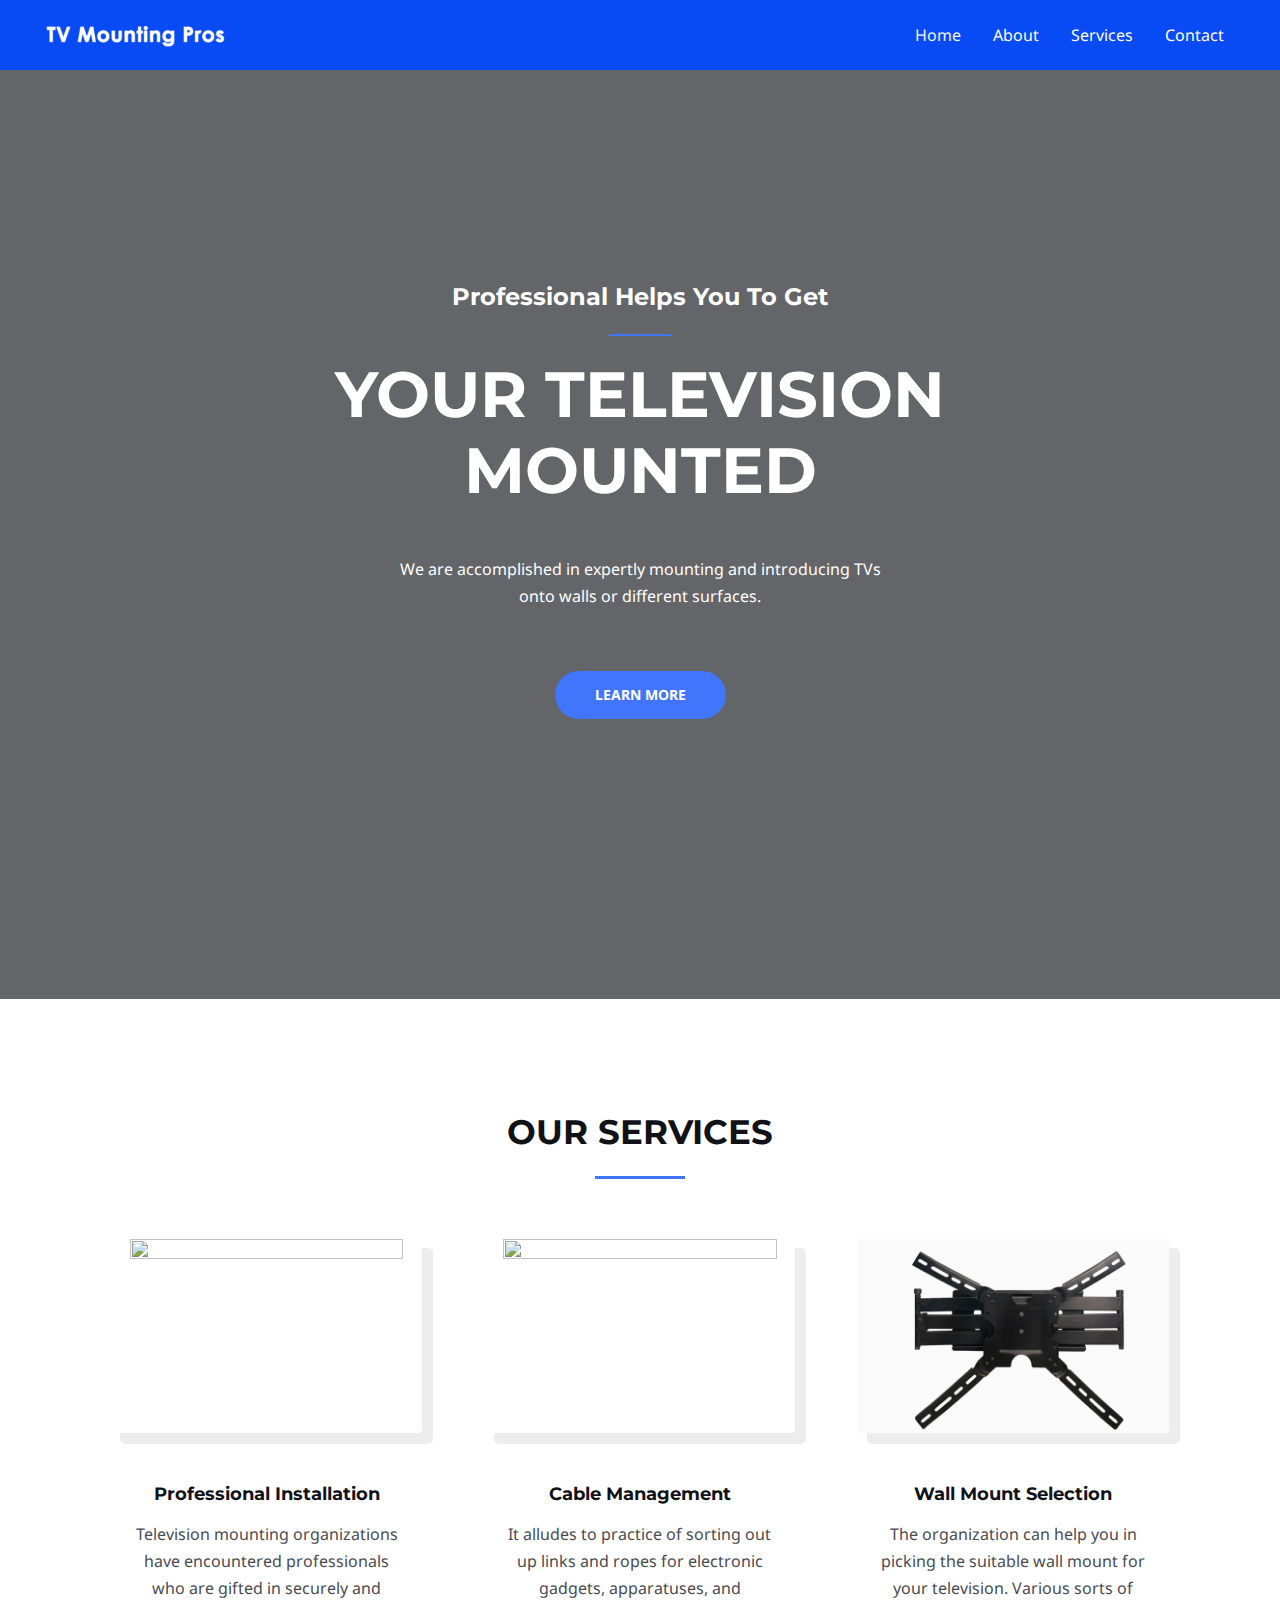
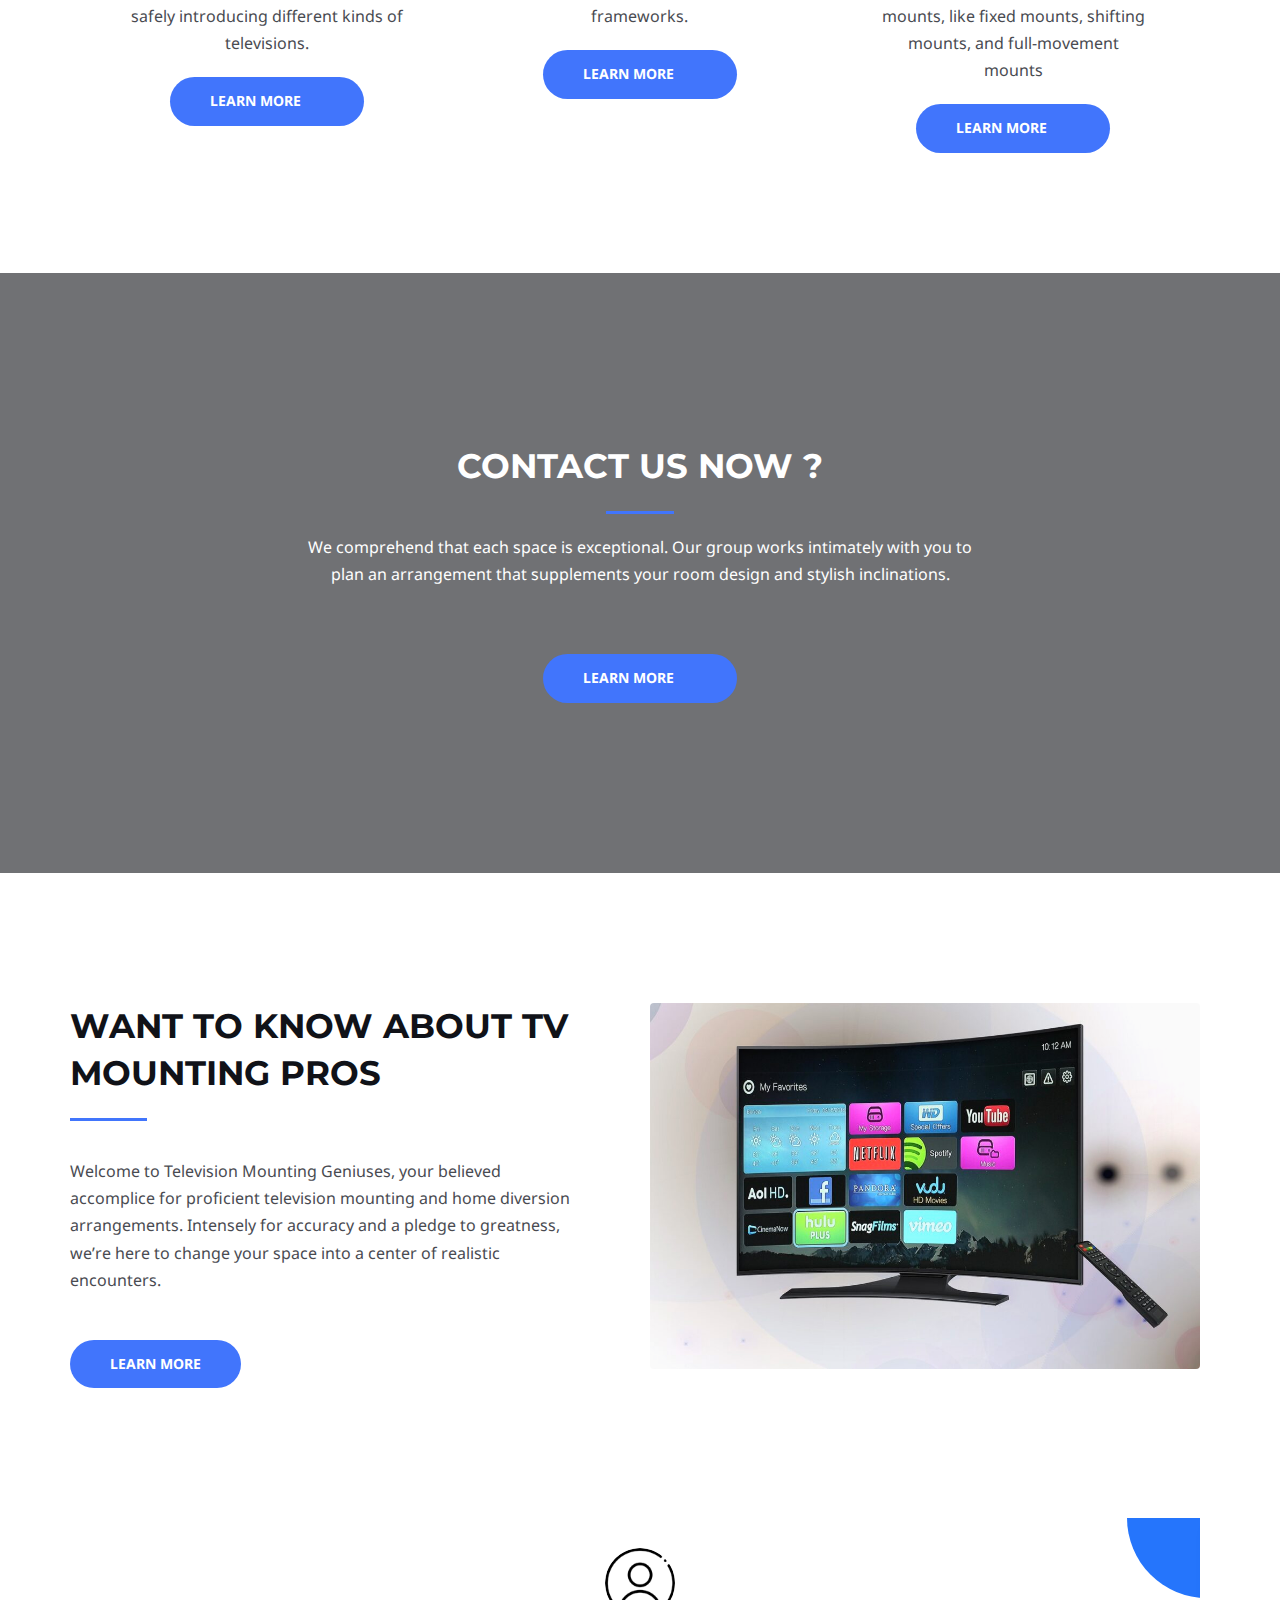
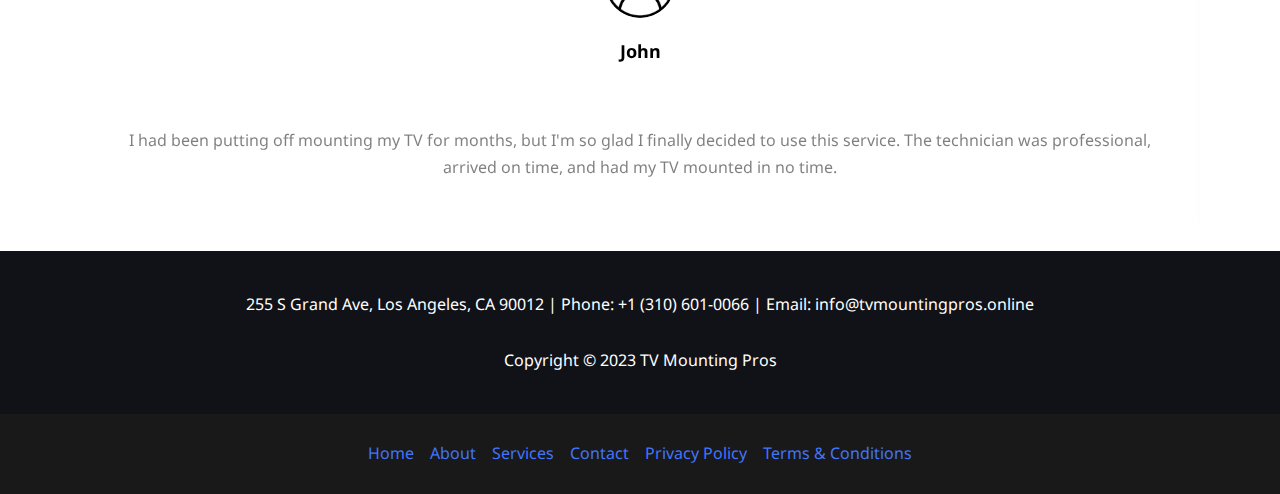
==== commit 330129de: "Update index.html" ====
--- a/index.html
+++ b/index.html
@@ -12,7 +12,7 @@
 /*! This file is auto-generated */
 !function(i,n){var o,s,e;function c(e){try{var t={supportTests:e,timestamp:(new Date).valueOf()};sessionStorage.setItem(o,JSON.stringify(t))}catch(e){}}function p(e,t,n){e.clearRect(0,0,e.canvas.width,e.canvas.height),e.fillText(t,0,0);var t=new Uint32Array(e.getImageData(0,0,e.canvas.width,e.canvas.height).data),r=(e.clearRect(0,0,e.canvas.width,e.canvas.height),e.fillText(n,0,0),new Uint32Array(e.getImageData(0,0,e.canvas.width,e.canvas.height).data));return t.every(function(e,t){return e===r[t]})}function u(e,t,n){switch(t){case"flag":return n(e,"\ud83c\udff3\ufe0f\u200d\u26a7\ufe0f","\ud83c\udff3\ufe0f\u200b\u26a7\ufe0f")?!1:!n(e,"\ud83c\uddfa\ud83c\uddf3","\ud83c\uddfa\u200b\ud83c\uddf3")&&!n(e,"\ud83c\udff4\udb40\udc67\udb40\udc62\udb40\udc65\udb40\udc6e\udb40\udc67\udb40\udc7f","\ud83c\udff4\u200b\udb40\udc67\u200b\udb40\udc62\u200b\udb40\udc65\u200b\udb40\udc6e\u200b\udb40\udc67\u200b\udb40\udc7f");case"emoji":return!n(e,"\ud83e\udef1\ud83c\udffb\u200d\ud83e\udef2\ud83c\udfff","\ud83e\udef1\ud83c\udffb\u200b\ud83e\udef2\ud83c\udfff")}return!1}function f(e,t,n){var r="undefined"!=typeof WorkerGlobalScope&&self instanceof WorkerGlobalScope?new OffscreenCanvas(300,150):i.createElement("canvas"),a=r.getContext("2d",{willReadFrequently:!0}),o=(a.textBaseline="top",a.font="600 32px Arial",{});return e.forEach(function(e){o[e]=t(a,e,n)}),o}function t(e){var t=i.createElement("script");t.src=e,t.defer=!0,i.head.appendChild(t)}"undefined"!=typeof Promise&&(o="wpEmojiSettingsSupports",s=["flag","emoji"],n.supports={everything:!0,everythingExceptFlag:!0},e=new Promise(function(e){i.addEventListener("DOMContentLoaded",e,{once:!0})}),new Promise(function(t){var n=function(){try{var e=JSON.parse(sessionStorage.getItem(o));if("object"==typeof e&&"number"==typeof e.timestamp&&(new Date).valueOf()<e.timestamp+604800&&"object"==typeof e.supportTests)return e.supportTests}catch(e){}return null}();if(!n){if("undefined"!=typeof Worker&&"undefined"!=typeof OffscreenCanvas&&"undefined"!=typeof URL&&URL.createObjectURL&&"undefined"!=typeof Blob)try{var e="postMessage("+f.toString()+"("+[JSON.stringify(s),u.toString(),p.toString()].join(",")+"));",r=new Blob([e],{type:"text/javascript"}),a=new Worker(URL.createObjectURL(r),{name:"wpTestEmojiSupports"});return void(a.onmessage=function(e){c(n=e.data),a.terminate(),t(n)})}catch(e){}c(n=f(s,u,p))}t(n)}).then(function(e){for(var t in e)n.supports[t]=e[t],n.supports.everything=n.supports.everything&&n.supports[t],"flag"!==t&&(n.supports.everythingExceptFlag=n.supports.everythingExceptFlag&&n.supports[t]);n.supports.everythingExceptFlag=n.supports.everythingExceptFlag&&!n.supports.flag,n.DOMReady=!1,n.readyCallback=function(){n.DOMReady=!0}}).then(function(){return e}).then(function(){var e;n.supports.everything||(n.readyCallback(),(e=n.source||{}).concatemoji?t(e.concatemoji):e.wpemoji&&e.twemoji&&(t(e.twemoji),t(e.wpemoji)))}))}((window,document),window._wpemojiSettings);
 </script>
-<link rel="stylesheet" id="astra-theme-css-css" href="css/frontend.min.css" media="all">
+<link rel="stylesheet" id="astra-theme-css-css" href="frontend.min.css" media="all">
 <style id="astra-theme-css-inline-css">
 .ast-no-sidebar .entry-content .alignfull {margin-left: calc( -50vw + 50%);margin-right: calc( -50vw + 50%);max-width: 100vw;width: 100vw;}.ast-no-sidebar .entry-content .alignwide {margin-left: calc(-41vw + 50%);margin-right: calc(-41vw + 50%);max-width: unset;width: unset;}.ast-no-sidebar .entry-content .alignfull .alignfull,.ast-no-sidebar .entry-content .alignfull .alignwide,.ast-no-sidebar .entry-content .alignwide .alignfull,.ast-no-sidebar .entry-content .alignwide .alignwide,.ast-no-sidebar .entry-content .wp-block-column .alignfull,.ast-no-sidebar .entry-content .wp-block-column .alignwide{width: 100%;margin-left: auto;margin-right: auto;}.wp-block-gallery,.blocks-gallery-grid {margin: 0;}.wp-block-separator {max-width: 100px;}.wp-block-separator.is-style-wide,.wp-block-separator.is-style-dots {max-width: none;}.entry-content .has-2-columns .wp-block-column:first-child {padding-right: 10px;}.entry-content .has-2-columns .wp-block-column:last-child {padding-left: 10px;}@media (max-width: 782px) {.entry-content .wp-block-columns .wp-block-column {flex-basis: 100%;}.entry-content .has-2-columns .wp-block-column:first-child {padding-right: 0;}.entry-content .has-2-columns .wp-block-column:last-child {padding-left: 0;}}body .entry-content .wp-block-latest-posts {margin-left: 0;}body .entry-content .wp-block-latest-posts li {list-style: none;}.ast-no-sidebar .ast-container .entry-content .wp-block-latest-posts {margin-left: 0;}.ast-header-break-point .entry-content .alignwide {margin-left: auto;margin-right: auto;}.entry-content .blocks-gallery-item img {margin-bottom: auto;}.wp-block-pullquote {border-top: 4px solid #555d66;border-bottom: 4px solid #555d66;color: #40464d;}:root{--ast-container-default-xlg-padding:6.67em;--ast-container-default-lg-padding:5.67em;--ast-container-default-slg-padding:4.34em;--ast-container-default-md-padding:3.34em;--ast-container-default-sm-padding:6.67em;--ast-container-default-xs-padding:2.4em;--ast-container-default-xxs-padding:1.4em;--ast-code-block-background:#EEEEEE;--ast-comment-inputs-background:#FAFAFA;}html{font-size:100%;}a,.page-title{color:var(--ast-global-color-0);}a:hover,a:focus{color:var(--ast-global-color-1);}body,button,input,select,textarea,.ast-button,.ast-custom-button{font-family:'Noto Sans',sans-serif;font-weight:400;font-size:16px;font-size:1rem;line-height:1.7em;}blockquote{color:var(--ast-global-color-3);}h1,.entry-content h1,h2,.entry-content h2,h3,.entry-content h3,h4,.entry-content h4,h5,.entry-content h5,h6,.entry-content h6,.site-title,.site-title a{font-family:'Montserrat',sans-serif;font-weight:700;}.site-title{font-size:22px;font-size:1.375rem;display:none;}header .custom-logo-link img{max-width:188px;}.astra-logo-svg{width:188px;}.site-header .site-description{font-size:15px;font-size:0.9375rem;display:none;}.entry-title{font-size:30px;font-size:1.875rem;}h1,.entry-content h1{font-size:64px;font-size:4rem;font-family:'Montserrat',sans-serif;text-transform:uppercase;}h2,.entry-content h2{font-size:34px;font-size:2.125rem;font-family:'Montserrat',sans-serif;line-height:1.4em;text-transform:uppercase;}h3,.entry-content h3{font-size:24px;font-size:1.5rem;font-family:'Montserrat',sans-serif;}h4,.entry-content h4{font-size:20px;font-size:1.25rem;font-family:'Montserrat',sans-serif;}h5,.entry-content h5{font-size:18px;font-size:1.125rem;font-family:'Montserrat',sans-serif;}h6,.entry-content h6{font-size:15px;font-size:0.9375rem;font-family:'Montserrat',sans-serif;}::selection{background-color:var(--ast-global-color-0);color:#ffffff;}body,h1,.entry-title a,.entry-content h1,h2,.entry-content h2,h3,.entry-content h3,h4,.entry-content h4,h5,.entry-content h5,h6,.entry-content h6{color:var(--ast-global-color-3);}.tagcloud a:hover,.tagcloud a:focus,.tagcloud a.current-item{color:#ffffff;border-color:var(--ast-global-color-0);background-color:var(--ast-global-color-0);}input:focus,input[type="text"]:focus,input[type="email"]:focus,input[type="url"]:focus,input[type="password"]:focus,input[type="reset"]:focus,input[type="search"]:focus,textarea:focus{border-color:var(--ast-global-color-0);}input[type="radio"]:checked,input[type=reset],input[type="checkbox"]:checked,input[type="checkbox"]:hover:checked,input[type="checkbox"]:focus:checked,input[type=range]::-webkit-slider-thumb{border-color:var(--ast-global-color-0);background-color:var(--ast-global-color-0);box-shadow:none;}.site-footer a:hover + .post-count,.site-footer a:focus + .post-count{background:var(--ast-global-color-0);border-color:var(--ast-global-color-0);}.single .nav-links .nav-previous,.single .nav-links .nav-next{color:var(--ast-global-color-0);}.entry-meta,.entry-meta *{line-height:1.45;color:var(--ast-global-color-0);}.entry-meta a:hover,.entry-meta a:hover *,.entry-meta a:focus,.entry-meta a:focus *,.page-links > .page-link,.page-links .page-link:hover,.post-navigation a:hover{color:var(--ast-global-color-1);}#cat option,.secondary .calendar_wrap thead a,.secondary .calendar_wrap thead a:visited{color:var(--ast-global-color-0);}.secondary .calendar_wrap #today,.ast-progress-val span{background:var(--ast-global-color-0);}.secondary a:hover + .post-count,.secondary a:focus + .post-count{background:var(--ast-global-color-0);border-color:var(--ast-global-color-0);}.calendar_wrap #today > a{color:#ffffff;}.page-links .page-link,.single .post-navigation a{color:var(--ast-global-color-0);}.widget-title{font-size:22px;font-size:1.375rem;color:var(--ast-global-color-3);}a:focus-visible,.ast-menu-toggle:focus-visible,.site .skip-link:focus-visible,.wp-block-loginout input:focus-visible,.wp-block-search.wp-block-search__button-inside .wp-block-search__inside-wrapper,.ast-header-navigation-arrow:focus-visible{outline-style:dotted;outline-color:inherit;outline-width:thin;border-color:transparent;}input:focus,input[type="text"]:focus,input[type="email"]:focus,input[type="url"]:focus,input[type="password"]:focus,input[type="reset"]:focus,input[type="search"]:focus,textarea:focus,.wp-block-search__input:focus,[data-section="section-header-mobile-trigger"] .ast-button-wrap .ast-mobile-menu-trigger-minimal:focus,.ast-mobile-popup-drawer.active .menu-toggle-close:focus,.woocommerce-ordering select.orderby:focus,#ast-scroll-top:focus,.woocommerce a.add_to_cart_button:focus,.woocommerce .button.single_add_to_cart_button:focus{border-style:dotted;border-color:inherit;border-width:thin;outline-color:transparent;}.site-logo-img img{ transition:all 0.2s linear;}.ast-page-builder-template .hentry {margin: 0;}.ast-page-builder-template .site-content > .ast-container {max-width: 100%;padding: 0;}.ast-page-builder-template .site-content #primary {padding: 0;margin: 0;}.ast-page-builder-template .no-results {text-align: center;margin: 4em auto;}.ast-page-builder-template .ast-pagination {padding: 2em;}.ast-page-builder-template .entry-header.ast-no-title.ast-no-thumbnail {margin-top: 0;}.ast-page-builder-template .entry-header.ast-header-without-markup {margin-top: 0;margin-bottom: 0;}.ast-page-builder-template .entry-header.ast-no-title.ast-no-meta {margin-bottom: 0;}.ast-page-builder-template.single .post-navigation {padding-bottom: 2em;}.ast-page-builder-template.single-post .site-content > .ast-container {max-width: 100%;}.ast-page-builder-template .entry-header {margin-top: 4em;margin-left: auto;margin-right: auto;padding-left: 20px;padding-right: 20px;}.single.ast-page-builder-template .entry-header {padding-left: 20px;padding-right: 20px;}.ast-page-builder-template .ast-archive-description {margin: 4em auto 0;padding-left: 20px;padding-right: 20px;}.ast-page-builder-template.ast-no-sidebar .entry-content .alignwide {margin-left: 0;margin-right: 0;}@media (max-width:921px){#ast-desktop-header{display:none;}}@media (min-width:921px){#ast-mobile-header{display:none;}}.wp-block-buttons.aligncenter{justify-content:center;}@media (max-width:782px){.entry-content .wp-block-columns .wp-block-column{margin-left:0px;}}.wp-block-image.aligncenter{margin-left:auto;margin-right:auto;}.wp-block-table.aligncenter{margin-left:auto;margin-right:auto;}@media (max-width:921px){.ast-separate-container #primary,.ast-separate-container #secondary{padding:1.5em 0;}#primary,#secondary{padding:1.5em 0;margin:0;}.ast-left-sidebar #content > .ast-container{display:flex;flex-direction:column-reverse;width:100%;}.ast-separate-container .ast-article-post,.ast-separate-container .ast-article-single{padding:1.5em 2.14em;}.ast-author-box img.avatar{margin:20px 0 0 0;}}@media (min-width:922px){.ast-separate-container.ast-right-sidebar #primary,.ast-separate-container.ast-left-sidebar #primary{border:0;}.search-no-results.ast-separate-container #primary{margin-bottom:4em;}}.elementor-button-wrapper .elementor-button{border-style:solid;text-decoration:none;border-top-width:0;border-right-width:0;border-left-width:0;border-bottom-width:0;}body .elementor-button.elementor-size-sm,body .elementor-button.elementor-size-xs,body .elementor-button.elementor-size-md,body .elementor-button.elementor-size-lg,body .elementor-button.elementor-size-xl,body .elementor-button{border-top-left-radius:30px;border-top-right-radius:30px;border-bottom-right-radius:30px;border-bottom-left-radius:30px;padding-top:17px;padding-right:40px;padding-bottom:17px;padding-left:40px;}.elementor-button-wrapper .elementor-button{border-color:var(--ast-global-color-0);background-color:var(--ast-global-color-0);}.elementor-button-wrapper .elementor-button:hover,.elementor-button-wrapper .elementor-button:focus{color:#ffffff;background-color:var(--ast-global-color-1);border-color:var(--ast-global-color-1);}.wp-block-button .wp-block-button__link ,.elementor-button-wrapper .elementor-button,.elementor-button-wrapper .elementor-button:visited{color:#ffffff;}.elementor-button-wrapper .elementor-button{font-weight:700;font-size:14px;font-size:0.875rem;line-height:1em;text-transform:uppercase;}body .elementor-button.elementor-size-sm,body .elementor-button.elementor-size-xs,body .elementor-button.elementor-size-md,body .elementor-button.elementor-size-lg,body .elementor-button.elementor-size-xl,body .elementor-button{font-size:14px;font-size:0.875rem;}.wp-block-button .wp-block-button__link:hover,.wp-block-button .wp-block-button__link:focus{color:#ffffff;background-color:var(--ast-global-color-1);border-color:var(--ast-global-color-1);}.elementor-widget-heading h2.elementor-heading-title{line-height:1.4em;}.wp-block-button .wp-block-button__link{border-top-width:0;border-right-width:0;border-left-width:0;border-bottom-width:0;border-color:var(--ast-global-color-0);background-color:var(--ast-global-color-0);color:#ffffff;font-family:inherit;font-weight:700;line-height:1em;text-transform:uppercase;font-size:14px;font-size:0.875rem;border-top-left-radius:30px;border-top-right-radius:30px;border-bottom-right-radius:30px;border-bottom-left-radius:30px;padding-top:17px;padding-right:40px;padding-bottom:17px;padding-left:40px;}.menu-toggle,button,.ast-button,.ast-custom-button,.button,input#submit,input[type="button"],input[type="submit"],input[type="reset"]{border-style:solid;border-top-width:0;border-right-width:0;border-left-width:0;border-bottom-width:0;color:#ffffff;border-color:var(--ast-global-color-0);background-color:var(--ast-global-color-0);padding-top:17px;padding-right:40px;padding-bottom:17px;padding-left:40px;font-family:inherit;font-weight:700;font-size:14px;font-size:0.875rem;line-height:1em;text-transform:uppercase;border-top-left-radius:30px;border-top-right-radius:30px;border-bottom-right-radius:30px;border-bottom-left-radius:30px;}button:focus,.menu-toggle:hover,button:hover,.ast-button:hover,.ast-custom-button:hover .button:hover,.ast-custom-button:hover ,input[type=reset]:hover,input[type=reset]:focus,input#submit:hover,input#submit:focus,input[type="button"]:hover,input[type="button"]:focus,input[type="submit"]:hover,input[type="submit"]:focus{color:#ffffff;background-color:var(--ast-global-color-1);border-color:var(--ast-global-color-1);}@media (max-width:921px){.ast-mobile-header-stack .main-header-bar .ast-search-menu-icon{display:inline-block;}.ast-header-break-point.ast-header-custom-item-outside .ast-mobile-header-stack .main-header-bar .ast-search-icon{margin:0;}.ast-comment-avatar-wrap img{max-width:2.5em;}.ast-separate-container .ast-comment-list li.depth-1{padding:1.5em 2.14em;}.ast-separate-container .comment-respond{padding:2em 2.14em;}.ast-comment-meta{padding:0 1.8888em 1.3333em;}}@media (min-width:544px){.ast-container{max-width:100%;}}@media (max-width:544px){.ast-separate-container .ast-article-post,.ast-separate-container .ast-article-single,.ast-separate-container .comments-title,.ast-separate-container .ast-archive-description{padding:1.5em 1em;}.ast-separate-container #content .ast-container{padding-left:0.54em;padding-right:0.54em;}.ast-separate-container .ast-comment-list li.depth-1{padding:1.5em 1em;margin-bottom:1.5em;}.ast-separate-container .ast-comment-list .bypostauthor{padding:.5em;}.ast-search-menu-icon.ast-dropdown-active .search-field{width:170px;}}body,.ast-separate-container{background-color:var(--ast-global-color-5);;background-image:none;;}.ast-no-sidebar.ast-separate-container .entry-content .alignfull {margin-left: -6.67em;margin-right: -6.67em;width: auto;}@media (max-width: 1200px) {.ast-no-sidebar.ast-separate-container .entry-content .alignfull {margin-left: -2.4em;margin-right: -2.4em;}}@media (max-width: 768px) {.ast-no-sidebar.ast-separate-container .entry-content .alignfull {margin-left: -2.14em;margin-right: -2.14em;}}@media (max-width: 544px) {.ast-no-sidebar.ast-separate-container .entry-content .alignfull {margin-left: -1em;margin-right: -1em;}}.ast-no-sidebar.ast-separate-container .entry-content .alignwide {margin-left: -20px;margin-right: -20px;}.ast-no-sidebar.ast-separate-container .entry-content .wp-block-column .alignfull,.ast-no-sidebar.ast-separate-container .entry-content .wp-block-column .alignwide {margin-left: auto;margin-right: auto;width: 100%;}@media (max-width:921px){.site-title{display:none;}.site-header .site-description{display:none;}.entry-title{font-size:30px;}h1,.entry-content h1{font-size:44px;}h2,.entry-content h2{font-size:32px;}h3,.entry-content h3{font-size:20px;}}@media (max-width:544px){.widget-title{font-size:21px;font-size:1.4rem;}body,button,input,select,textarea,.ast-button,.ast-custom-button{font-size:15px;font-size:0.9375rem;}#secondary,#secondary button,#secondary input,#secondary select,#secondary textarea{font-size:15px;font-size:0.9375rem;}.site-title{font-size:20px;font-size:1.25rem;display:none;}.site-header .site-description{font-size:14px;font-size:0.875rem;display:none;}.entry-title{font-size:30px;}h1,.entry-content h1{font-size:30px;}h2,.entry-content h2{font-size:24px;}h3,.entry-content h3{font-size:20px;}h4,.entry-content h4{font-size:19px;font-size:1.1875rem;}h5,.entry-content h5{font-size:16px;font-size:1rem;}h6,.entry-content h6{font-size:15px;font-size:0.9375rem;}header .custom-logo-link img,.ast-header-break-point .site-branding img,.ast-header-break-point .custom-logo-link img{max-width:100px;}.astra-logo-svg{width:100px;}.ast-header-break-point .site-logo-img .custom-mobile-logo-link img{max-width:100px;}}@media (max-width:921px){html{font-size:91.2%;}}@media (max-width:544px){html{font-size:100%;}}@media (min-width:922px){.ast-container{max-width:1240px;}}@font-face {font-family: "Astra";src: url(fonts/astra.woff) format("woff"),url(fonts/astra.ttf) format("truetype"),url(images/astra.svg#astra) format("svg");font-weight: normal;font-style: normal;font-display: fallback;}@media (min-width:922px){.main-header-menu .sub-menu .menu-item.ast-left-align-sub-menu:hover > .sub-menu,.main-header-menu .sub-menu .menu-item.ast-left-align-sub-menu.focus > .sub-menu{margin-left:-0px;}}.ast-theme-transparent-header [data-section="section-header-mobile-trigger"] .ast-button-wrap .ast-mobile-menu-trigger-fill,.ast-theme-transparent-header [data-section="section-header-mobile-trigger"] .ast-button-wrap .ast-mobile-menu-trigger-minimal{border:none;}.astra-icon-down_arrow::after {content: "\e900";font-family: Astra;}.astra-icon-close::after {content: "\e5cd";font-family: Astra;}.astra-icon-drag_handle::after {content: "\e25d";font-family: Astra;}.astra-icon-format_align_justify::after {content: "\e235";font-family: Astra;}.astra-icon-menu::after {content: "\e5d2";font-family: Astra;}.astra-icon-reorder::after {content: "\e8fe";font-family: Astra;}.astra-icon-search::after {content: "\e8b6";font-family: Astra;}.astra-icon-zoom_in::after {content: "\e56b";font-family: Astra;}.astra-icon-check-circle::after {content: "\e901";font-family: Astra;}.astra-icon-shopping-cart::after {content: "\f07a";font-family: Astra;}.astra-icon-shopping-bag::after {content: "\f290";font-family: Astra;}.astra-icon-shopping-basket::after {content: "\f291";font-family: Astra;}.astra-icon-circle-o::after {content: "\e903";font-family: Astra;}.astra-icon-certificate::after {content: "\e902";font-family: Astra;}blockquote {padding: 1.2em;}:root .has-ast-global-color-0-color{color:var(--ast-global-color-0);}:root .has-ast-global-color-0-background-color{background-color:var(--ast-global-color-0);}:root .wp-block-button .has-ast-global-color-0-color{color:var(--ast-global-color-0);}:root .wp-block-button .has-ast-global-color-0-background-color{background-color:var(--ast-global-color-0);}:root .has-ast-global-color-1-color{color:var(--ast-global-color-1);}:root .has-ast-global-color-1-background-color{background-color:var(--ast-global-color-1);}:root .wp-block-button .has-ast-global-color-1-color{color:var(--ast-global-color-1);}:root .wp-block-button .has-ast-global-color-1-background-color{background-color:var(--ast-global-color-1);}:root .has-ast-global-color-2-color{color:var(--ast-global-color-2);}:root .has-ast-global-color-2-background-color{background-color:var(--ast-global-color-2);}:root .wp-block-button .has-ast-global-color-2-color{color:var(--ast-global-color-2);}:root .wp-block-button .has-ast-global-color-2-background-color{background-color:var(--ast-global-color-2);}:root .has-ast-global-color-3-color{color:var(--ast-global-color-3);}:root .has-ast-global-color-3-background-color{background-color:var(--ast-global-color-3);}:root .wp-block-button .has-ast-global-color-3-color{color:var(--ast-global-color-3);}:root .wp-block-button .has-ast-global-color-3-background-color{background-color:var(--ast-global-color-3);}:root .has-ast-global-color-4-color{color:var(--ast-global-color-4);}:root .has-ast-global-color-4-background-color{background-color:var(--ast-global-color-4);}:root .wp-block-button .has-ast-global-color-4-color{color:var(--ast-global-color-4);}:root .wp-block-button .has-ast-global-color-4-background-color{background-color:var(--ast-global-color-4);}:root .has-ast-global-color-5-color{color:var(--ast-global-color-5);}:root .has-ast-global-color-5-background-color{background-color:var(--ast-global-color-5);}:root .wp-block-button .has-ast-global-color-5-color{color:var(--ast-global-color-5);}:root .wp-block-button .has-ast-global-color-5-background-color{background-color:var(--ast-global-color-5);}:root .has-ast-global-color-6-color{color:var(--ast-global-color-6);}:root .has-ast-global-color-6-background-color{background-color:var(--ast-global-color-6);}:root .wp-block-button .has-ast-global-color-6-color{color:var(--ast-global-color-6);}:root .wp-block-button .has-ast-global-color-6-background-color{background-color:var(--ast-global-color-6);}:root .has-ast-global-color-7-color{color:var(--ast-global-color-7);}:root .has-ast-global-color-7-background-color{background-color:var(--ast-global-color-7);}:root .wp-block-button .has-ast-global-color-7-color{color:var(--ast-global-color-7);}:root .wp-block-button .has-ast-global-color-7-background-color{background-color:var(--ast-global-color-7);}:root .has-ast-global-color-8-color{color:var(--ast-global-color-8);}:root .has-ast-global-color-8-background-color{background-color:var(--ast-global-color-8);}:root .wp-block-button .has-ast-global-color-8-color{color:var(--ast-global-color-8);}:root .wp-block-button .has-ast-global-color-8-background-color{background-color:var(--ast-global-color-8);}:root{--ast-global-color-0:#4175FC;--ast-global-color-1:#084AF3;--ast-global-color-2:#101218;--ast-global-color-3:#494B51;--ast-global-color-4:#F3F5F5;--ast-global-color-5:#FFFFFF;--ast-global-color-6:#000000;--ast-global-color-7:#4B4F58;--ast-global-color-8:#F6F7F8;}:root {--ast-border-color : #dddddd;}.ast-single-entry-banner {-js-display: flex;display: flex;flex-direction: column;justify-content: center;text-align: center;position: relative;background: #eeeeee;}.ast-single-entry-banner[data-banner-layout="layout-1"] {max-width: 1200px;background: inherit;padding: 20px 0;}.ast-single-entry-banner[data-banner-width-type="custom"] {margin: 0 auto;width: 100%;}.ast-single-entry-banner + .site-content .entry-header {margin-bottom: 0;}header.entry-header .entry-title{font-size:30px;font-size:1.875rem;}header.entry-header > *:not(:last-child){margin-bottom:10px;}.ast-archive-entry-banner {-js-display: flex;display: flex;flex-direction: column;justify-content: center;text-align: center;position: relative;background: #eeeeee;}.ast-archive-entry-banner[data-banner-width-type="custom"] {margin: 0 auto;width: 100%;}.ast-archive-entry-banner[data-banner-layout="layout-1"] {background: inherit;padding: 20px 0;text-align: left;}body.archive .ast-archive-description{max-width:1200px;width:100%;text-align:left;padding-top:3em;padding-right:3em;padding-bottom:3em;padding-left:3em;}body.archive .ast-archive-description .ast-archive-title,body.archive .ast-archive-description .ast-archive-title *{font-size:40px;font-size:2.5rem;}body.archive .ast-archive-description > *:not(:last-child){margin-bottom:10px;}@media (max-width:921px){body.archive .ast-archive-description{text-align:left;}}@media (max-width:544px){body.archive .ast-archive-description{text-align:left;}}.ast-theme-transparent-header #masthead .site-logo-img .transparent-custom-logo .astra-logo-svg{width:188px;}.ast-theme-transparent-header #masthead .site-logo-img .transparent-custom-logo img{ max-width:188px;}@media (max-width:921px){.ast-theme-transparent-header #masthead .site-logo-img .transparent-custom-logo .astra-logo-svg{width:120px;}.ast-theme-transparent-header #masthead .site-logo-img .transparent-custom-logo img{ max-width:120px;}}@media (max-width:543px){.ast-theme-transparent-header #masthead .site-logo-img .transparent-custom-logo .astra-logo-svg{width:100px;}.ast-theme-transparent-header #masthead .site-logo-img .transparent-custom-logo img{ max-width:100px;}}@media (min-width:921px){.ast-theme-transparent-header #masthead{position:absolute;left:0;right:0;}.ast-theme-transparent-header .main-header-bar,.ast-theme-transparent-header.ast-header-break-point .main-header-bar{background:none;}body.elementor-editor-active.ast-theme-transparent-header #masthead,.fl-builder-edit .ast-theme-transparent-header #masthead,body.vc_editor.ast-theme-transparent-header #masthead,body.brz-ed.ast-theme-transparent-header #masthead{z-index:0;}.ast-header-break-point.ast-replace-site-logo-transparent.ast-theme-transparent-header .custom-mobile-logo-link{display:none;}.ast-header-break-point.ast-replace-site-logo-transparent.ast-theme-transparent-header .transparent-custom-logo{display:inline-block;}.ast-theme-transparent-header .ast-above-header,.ast-theme-transparent-header .ast-above-header.ast-above-header-bar{background-image:none;background-color:transparent;}.ast-theme-transparent-header .ast-below-header{background-image:none;background-color:transparent;}}@media (min-width:922px){.ast-theme-transparent-header .main-header-bar,.ast-theme-transparent-header.ast-header-break-point .main-header-bar-wrap .main-header-menu,.ast-theme-transparent-header.ast-header-break-point .main-header-bar-wrap .main-header-bar,.ast-theme-transparent-header.ast-header-break-point .ast-mobile-header-wrap .main-header-bar{background-color:var(--ast-global-color-1);}.ast-theme-transparent-header .main-header-bar .ast-search-menu-icon form{background-color:var(--ast-global-color-1);}.ast-theme-transparent-header .ast-above-header,.ast-theme-transparent-header .ast-above-header.ast-above-header-bar,.ast-theme-transparent-header .ast-below-header,.ast-header-break-point.ast-theme-transparent-header .ast-above-header,.ast-header-break-point.ast-theme-transparent-header .ast-below-header{background-color:var(--ast-global-color-1);}.ast-theme-transparent-header .site-title a,.ast-theme-transparent-header .site-title a:focus,.ast-theme-transparent-header .site-title a:hover,.ast-theme-transparent-header .site-title a:visited{color:var(--ast-global-color-4);}.ast-theme-transparent-header .site-header .site-description{color:var(--ast-global-color-4);}.ast-theme-transparent-header .ast-builder-menu .main-header-menu,.ast-theme-transparent-header .ast-builder-menu .main-header-menu .sub-menu,.ast-theme-transparent-header .ast-builder-menu .main-header-menu,.ast-theme-transparent-header.ast-header-break-point .ast-builder-menu .main-header-bar-wrap .main-header-menu,.ast-flyout-menu-enable.ast-header-break-point.ast-theme-transparent-header .main-header-bar-navigation .site-navigation,.ast-fullscreen-menu-enable.ast-header-break-point.ast-theme-transparent-header .main-header-bar-navigation .site-navigation,.ast-flyout-above-menu-enable.ast-header-break-point.ast-theme-transparent-header .ast-above-header-navigation-wrap .ast-above-header-navigation,.ast-flyout-below-menu-enable.ast-header-break-point.ast-theme-transparent-header .ast-below-header-navigation-wrap .ast-below-header-actual-nav,.ast-fullscreen-above-menu-enable.ast-header-break-point.ast-theme-transparent-header .ast-above-header-navigation-wrap,.ast-fullscreen-below-menu-enable.ast-header-break-point.ast-theme-transparent-header .ast-below-header-navigation-wrap,.ast-theme-transparent-header .main-header-menu .menu-link{background-color:rgba(255,255,255,0);}.ast-theme-transparent-header .ast-builder-menu .main-header-menu,.ast-theme-transparent-header .ast-builder-menu .main-header-menu .menu-link,.ast-theme-transparent-header [CLASS*="ast-builder-menu-"] .main-header-menu .menu-item > .menu-link,.ast-theme-transparent-header .ast-masthead-custom-menu-items,.ast-theme-transparent-header .ast-masthead-custom-menu-items a,.ast-theme-transparent-header .ast-builder-menu .main-header-menu .menu-item > .ast-menu-toggle,.ast-theme-transparent-header .ast-builder-menu .main-header-menu .menu-item > .ast-menu-toggle,.ast-theme-transparent-header .ast-above-header-navigation a,.ast-header-break-point.ast-theme-transparent-header .ast-above-header-navigation a,.ast-header-break-point.ast-theme-transparent-header .ast-above-header-navigation > ul.ast-above-header-menu > .menu-item-has-children:not(.current-menu-item) > .ast-menu-toggle,.ast-theme-transparent-header .ast-below-header-menu,.ast-theme-transparent-header .ast-below-header-menu a,.ast-header-break-point.ast-theme-transparent-header .ast-below-header-menu a,.ast-header-break-point.ast-theme-transparent-header .ast-below-header-menu,.ast-theme-transparent-header .main-header-menu .menu-link{color:var(--ast-global-color-5);}.ast-theme-transparent-header .ast-builder-menu .main-header-menu .menu-item:hover > .menu-link,.ast-theme-transparent-header .ast-builder-menu .main-header-menu .menu-item:hover > .ast-menu-toggle,.ast-theme-transparent-header .ast-builder-menu .main-header-menu .ast-masthead-custom-menu-items a:hover,.ast-theme-transparent-header .ast-builder-menu .main-header-menu .focus > .menu-link,.ast-theme-transparent-header .ast-builder-menu .main-header-menu .focus > .ast-menu-toggle,.ast-theme-transparent-header .ast-builder-menu .main-header-menu .current-menu-item > .menu-link,.ast-theme-transparent-header .ast-builder-menu .main-header-menu .current-menu-ancestor > .menu-link,.ast-theme-transparent-header .ast-builder-menu .main-header-menu .current-menu-item > .ast-menu-toggle,.ast-theme-transparent-header .ast-builder-menu .main-header-menu .current-menu-ancestor > .ast-menu-toggle,.ast-theme-transparent-header [CLASS*="ast-builder-menu-"] .main-header-menu .current-menu-item > .menu-link,.ast-theme-transparent-header [CLASS*="ast-builder-menu-"] .main-header-menu .current-menu-ancestor > .menu-link,.ast-theme-transparent-header [CLASS*="ast-builder-menu-"] .main-header-menu .current-menu-item > .ast-menu-toggle,.ast-theme-transparent-header [CLASS*="ast-builder-menu-"] .main-header-menu .current-menu-ancestor > .ast-menu-toggle,.ast-theme-transparent-header .main-header-menu .menu-item:hover > .menu-link,.ast-theme-transparent-header .main-header-menu .current-menu-item > .menu-link,.ast-theme-transparent-header .main-header-menu .current-menu-ancestor > .menu-link{color:var(--ast-global-color-4);}}@media (max-width:921px){.transparent-custom-logo{display:none;}}@media (min-width:921px){.ast-transparent-mobile-logo{display:none;}}@media (max-width:921px){.ast-transparent-mobile-logo{display:block;}}@media (min-width:921px){.ast-theme-transparent-header #ast-desktop-header > [CLASS*="-header-wrap"]:nth-last-child(2) > [CLASS*="-header-bar"]{border-bottom-width:0px;border-bottom-style:solid;border-bottom-color:#ffffff;}}.ast-breadcrumbs .trail-browse,.ast-breadcrumbs .trail-items,.ast-breadcrumbs .trail-items li{display:inline-block;margin:0;padding:0;border:none;background:inherit;text-indent:0;text-decoration:none;}.ast-breadcrumbs .trail-browse{font-size:inherit;font-style:inherit;font-weight:inherit;color:inherit;}.ast-breadcrumbs .trail-items{list-style:none;}.trail-items li::after{padding:0 0.3em;content:"\00bb";}.trail-items li:last-of-type::after{display:none;}h1,.entry-content h1,h2,.entry-content h2,h3,.entry-content h3,h4,.entry-content h4,h5,.entry-content h5,h6,.entry-content h6{color:var(--ast-global-color-2);}@media (max-width:921px){.ast-builder-grid-row-container.ast-builder-grid-row-tablet-3-firstrow .ast-builder-grid-row > *:first-child,.ast-builder-grid-row-container.ast-builder-grid-row-tablet-3-lastrow .ast-builder-grid-row > *:last-child{grid-column:1 / -1;}}@media (max-width:544px){.ast-builder-grid-row-container.ast-builder-grid-row-mobile-3-firstrow .ast-builder-grid-row > *:first-child,.ast-builder-grid-row-container.ast-builder-grid-row-mobile-3-lastrow .ast-builder-grid-row > *:last-child{grid-column:1 / -1;}}.ast-builder-layout-element[data-section="title_tagline"]{display:flex;}@media (max-width:921px){.ast-header-break-point .ast-builder-layout-element[data-section="title_tagline"]{display:flex;}}@media (max-width:544px){.ast-header-break-point .ast-builder-layout-element[data-section="title_tagline"]{display:flex;}}.ast-builder-menu-1{font-family:inherit;font-weight:inherit;}.ast-builder-menu-1 .menu-item > .menu-link{color:var(--ast-global-color-8);}.ast-builder-menu-1 .menu-item > .ast-menu-toggle{color:var(--ast-global-color-8);}.ast-builder-menu-1 .menu-item:hover > .menu-link,.ast-builder-menu-1 .inline-on-mobile .menu-item:hover > .ast-menu-toggle{color:var(--ast-global-color-0);}.ast-builder-menu-1 .menu-item:hover > .ast-menu-toggle{color:var(--ast-global-color-0);}.ast-builder-menu-1 .menu-item.current-menu-item > .menu-link,.ast-builder-menu-1 .inline-on-mobile .menu-item.current-menu-item > .ast-menu-toggle,.ast-builder-menu-1 .current-menu-ancestor > .menu-link{color:var(--ast-global-color-0);}.ast-builder-menu-1 .menu-item.current-menu-item > .ast-menu-toggle{color:var(--ast-global-color-0);}.ast-builder-menu-1 .sub-menu,.ast-builder-menu-1 .inline-on-mobile .sub-menu{border-top-width:2px;border-bottom-width:0px;border-right-width:0px;border-left-width:0px;border-color:var(--ast-global-color-0);border-style:solid;}.ast-builder-menu-1 .main-header-menu > .menu-item > .sub-menu,.ast-builder-menu-1 .main-header-menu > .menu-item > .astra-full-megamenu-wrapper{margin-top:0px;}.ast-desktop .ast-builder-menu-1 .main-header-menu > .menu-item > .sub-menu:before,.ast-desktop .ast-builder-menu-1 .main-header-menu > .menu-item > .astra-full-megamenu-wrapper:before{height:calc( 0px + 5px );}.ast-desktop .ast-builder-menu-1 .menu-item .sub-menu .menu-link{border-style:none;}@media (max-width:921px){.ast-builder-menu-1 .main-header-menu .menu-item > .menu-link{color:var(--ast-global-color-3);}.ast-builder-menu-1 .menu-item > .ast-menu-toggle{color:var(--ast-global-color-3);}.ast-builder-menu-1 .menu-item:hover > .menu-link,.ast-builder-menu-1 .inline-on-mobile .menu-item:hover > .ast-menu-toggle{color:var(--ast-global-color-1);}.ast-builder-menu-1 .menu-item:hover > .ast-menu-toggle{color:var(--ast-global-color-1);}.ast-builder-menu-1 .menu-item.current-menu-item > .menu-link,.ast-builder-menu-1 .inline-on-mobile .menu-item.current-menu-item > .ast-menu-toggle,.ast-builder-menu-1 .current-menu-ancestor > .menu-link,.ast-builder-menu-1 .current-menu-ancestor > .ast-menu-toggle{color:var(--ast-global-color-1);}.ast-builder-menu-1 .menu-item.current-menu-item > .ast-menu-toggle{color:var(--ast-global-color-1);}.ast-header-break-point .ast-builder-menu-1 .menu-item.menu-item-has-children > .ast-menu-toggle{top:0;}.ast-builder-menu-1 .inline-on-mobile .menu-item.menu-item-has-children > .ast-menu-toggle{right:-15px;}.ast-builder-menu-1 .menu-item-has-children > .menu-link:after{content:unset;}.ast-builder-menu-1 .main-header-menu > .menu-item > .sub-menu,.ast-builder-menu-1 .main-header-menu > .menu-item > .astra-full-megamenu-wrapper{margin-top:0;}.ast-builder-menu-1 .main-header-menu,.ast-builder-menu-1 .main-header-menu .sub-menu{background-color:var(--ast-global-color-5);;background-image:none;;}}@media (max-width:544px){.ast-builder-menu-1 .main-header-menu .menu-item > .menu-link{color:var(--ast-global-color-3);}.ast-builder-menu-1 .menu-item> .ast-menu-toggle{color:var(--ast-global-color-3);}.ast-builder-menu-1 .menu-item:hover > .menu-link,.ast-builder-menu-1 .inline-on-mobile .menu-item:hover > .ast-menu-toggle{color:var(--ast-global-color-1);}.ast-builder-menu-1 .menu-item:hover> .ast-menu-toggle{color:var(--ast-global-color-1);}.ast-builder-menu-1 .menu-item.current-menu-item > .menu-link,.ast-builder-menu-1 .inline-on-mobile .menu-item.current-menu-item > .ast-menu-toggle,.ast-builder-menu-1 .current-menu-ancestor > .menu-link,.ast-builder-menu-1 .current-menu-ancestor > .ast-menu-toggle{color:var(--ast-global-color-1);}.ast-builder-menu-1 .menu-item.current-menu-item> .ast-menu-toggle{color:var(--ast-global-color-1);}.ast-header-break-point .ast-builder-menu-1 .menu-item.menu-item-has-children > .ast-menu-toggle{top:0;}.ast-builder-menu-1 .main-header-menu > .menu-item > .sub-menu,.ast-builder-menu-1 .main-header-menu > .menu-item > .astra-full-megamenu-wrapper{margin-top:0;}}.ast-builder-menu-1{display:flex;}@media (max-width:921px){.ast-header-break-point .ast-builder-menu-1{display:flex;}}@media (max-width:544px){.ast-header-break-point .ast-builder-menu-1{display:flex;}}.site-below-footer-wrap{padding-top:20px;padding-bottom:20px;}.site-below-footer-wrap[data-section="section-below-footer-builder"]{background-color:#191919;;background-image:none;;min-height:80px;}.site-below-footer-wrap[data-section="section-below-footer-builder"] .ast-builder-grid-row{max-width:1200px;margin-left:auto;margin-right:auto;}.site-below-footer-wrap[data-section="section-below-footer-builder"] .ast-builder-grid-row,.site-below-footer-wrap[data-section="section-below-footer-builder"] .site-footer-section{align-items:flex-start;}.site-below-footer-wrap[data-section="section-below-footer-builder"].ast-footer-row-inline .site-footer-section{display:flex;margin-bottom:0;}.ast-builder-grid-row-full .ast-builder-grid-row{grid-template-columns:1fr;}@media (max-width:921px){.site-below-footer-wrap[data-section="section-below-footer-builder"].ast-footer-row-tablet-inline .site-footer-section{display:flex;margin-bottom:0;}.site-below-footer-wrap[data-section="section-below-footer-builder"].ast-footer-row-tablet-stack .site-footer-section{display:block;margin-bottom:10px;}.ast-builder-grid-row-container.ast-builder-grid-row-tablet-full .ast-builder-grid-row{grid-template-columns:1fr;}}@media (max-width:544px){.site-below-footer-wrap[data-section="section-below-footer-builder"].ast-footer-row-mobile-inline .site-footer-section{display:flex;margin-bottom:0;}.site-below-footer-wrap[data-section="section-below-footer-builder"].ast-footer-row-mobile-stack .site-footer-section{display:block;margin-bottom:10px;}.ast-builder-grid-row-container.ast-builder-grid-row-mobile-full .ast-builder-grid-row{grid-template-columns:1fr;}}.site-below-footer-wrap[data-section="section-below-footer-builder"]{display:grid;}@media (max-width:921px){.ast-header-break-point .site-below-footer-wrap[data-section="section-below-footer-builder"]{display:grid;}}@media (max-width:544px){.ast-header-break-point .site-below-footer-wrap[data-section="section-below-footer-builder"]{display:grid;}}.ast-footer-copyright{text-align:center;}.ast-footer-copyright {color:var(--ast-global-color-5);}@media (max-width:921px){.ast-footer-copyright{text-align:center;}}@media (max-width:544px){.ast-footer-copyright{text-align:center;}.ast-footer-copyright {margin-top:0px;margin-bottom:0px;}}@media (max-width:544px){.ast-footer-copyright {font-size:14px;font-size:0.875rem;}}.ast-footer-copyright.ast-builder-layout-element{display:flex;}@media (max-width:921px){.ast-header-break-point .ast-footer-copyright.ast-builder-layout-element{display:flex;}}@media (max-width:544px){.ast-header-break-point .ast-footer-copyright.ast-builder-layout-element{display:flex;}}.site-footer{background-color:var(--ast-global-color-2);;background-image:none;;}.site-primary-footer-wrap{padding-top:45px;padding-bottom:45px;}.site-primary-footer-wrap[data-section="section-primary-footer-builder"]{background-color:var(--ast-global-color-2);;background-image:none;;}.site-primary-footer-wrap[data-section="section-primary-footer-builder"] .ast-builder-grid-row{max-width:1200px;margin-left:auto;margin-right:auto;}.site-primary-footer-wrap[data-section="section-primary-footer-builder"] .ast-builder-grid-row,.site-primary-footer-wrap[data-section="section-primary-footer-builder"] .site-footer-section{align-items:center;}.site-primary-footer-wrap[data-section="section-primary-footer-builder"].ast-footer-row-inline .site-footer-section{display:flex;margin-bottom:0;}.ast-builder-grid-row-full .ast-builder-grid-row{grid-template-columns:1fr;}@media (max-width:921px){.site-primary-footer-wrap[data-section="section-primary-footer-builder"].ast-footer-row-tablet-inline .site-footer-section{display:flex;margin-bottom:0;}.site-primary-footer-wrap[data-section="section-primary-footer-builder"].ast-footer-row-tablet-stack .site-footer-section{display:block;margin-bottom:10px;}.ast-builder-grid-row-container.ast-builder-grid-row-tablet-full .ast-builder-grid-row{grid-template-columns:1fr;}}@media (max-width:544px){.site-primary-footer-wrap[data-section="section-primary-footer-builder"] .ast-builder-grid-row{grid-column-gap:20px;grid-row-gap:20px;}.site-primary-footer-wrap[data-section="section-primary-footer-builder"].ast-footer-row-mobile-inline .site-footer-section{display:flex;margin-bottom:0;}.site-primary-footer-wrap[data-section="section-primary-footer-builder"].ast-footer-row-mobile-stack .site-footer-section{display:block;margin-bottom:10px;}.ast-builder-grid-row-container.ast-builder-grid-row-mobile-full .ast-builder-grid-row{grid-template-columns:1fr;}}.site-primary-footer-wrap[data-section="section-primary-footer-builder"]{padding-top:40px;padding-bottom:40px;}@media (max-width:921px){.site-primary-footer-wrap[data-section="section-primary-footer-builder"]{padding-top:50px;padding-bottom:50px;padding-left:50px;padding-right:50px;}}@media (max-width:544px){.site-primary-footer-wrap[data-section="section-primary-footer-builder"]{padding-top:40px;padding-bottom:40px;padding-left:20px;padding-right:20px;}}.site-primary-footer-wrap[data-section="section-primary-footer-builder"]{display:grid;}@media (max-width:921px){.ast-header-break-point .site-primary-footer-wrap[data-section="section-primary-footer-builder"]{display:grid;}}@media (max-width:544px){.ast-header-break-point .site-primary-footer-wrap[data-section="section-primary-footer-builder"]{display:grid;}}.footer-widget-area[data-section="sidebar-widgets-footer-widget-1"] .footer-widget-area-inner{text-align:center;}@media (max-width:921px){.footer-widget-area[data-section="sidebar-widgets-footer-widget-1"] .footer-widget-area-inner{text-align:center;}}@media (max-width:544px){.footer-widget-area[data-section="sidebar-widgets-footer-widget-1"] .footer-widget-area-inner{text-align:center;}}.footer-widget-area[data-section="sidebar-widgets-footer-widget-1"] .footer-widget-area-inner{color:var(--ast-global-color-5);}@media (max-width:544px){.footer-widget-area[data-section="sidebar-widgets-footer-widget-1"] .footer-widget-area-inner{font-size:14px;font-size:0.875rem;}.footer-widget-area[data-section="sidebar-widgets-footer-widget-1"]{margin-top:0px;margin-bottom:20px;margin-left:0px;margin-right:0px;}}.footer-widget-area[data-section="sidebar-widgets-footer-widget-1"]{display:block;}@media (max-width:921px){.ast-header-break-point .footer-widget-area[data-section="sidebar-widgets-footer-widget-1"]{display:block;}}@media (max-width:544px){.ast-header-break-point .footer-widget-area[data-section="sidebar-widgets-footer-widget-1"]{display:block;}}.elementor-widget-heading .elementor-heading-title{margin:0;}.elementor-page .ast-menu-toggle{color:unset !important;background:unset !important;}.elementor-post.elementor-grid-item.hentry{margin-bottom:0;}.woocommerce div.product .elementor-element.elementor-products-grid .related.products ul.products li.product,.elementor-element .elementor-wc-products .woocommerce[class*='columns-'] ul.products li.product{width:auto;margin:0;float:none;}.ast-left-sidebar .elementor-section.elementor-section-stretched,.ast-right-sidebar .elementor-section.elementor-section-stretched{max-width:100%;left:0 !important;}.elementor-template-full-width .ast-container{display:block;}@media (max-width:544px){.elementor-element .elementor-wc-products .woocommerce[class*="columns-"] ul.products li.product{width:auto;margin:0;}.elementor-element .woocommerce .woocommerce-result-count{float:none;}}.ast-header-break-point .main-header-bar{border-bottom-width:0px;}@media (min-width:922px){.main-header-bar{border-bottom-width:0px;}}.main-header-menu .menu-item, #astra-footer-menu .menu-item, .main-header-bar .ast-masthead-custom-menu-items{-js-display:flex;display:flex;-webkit-box-pack:center;-webkit-justify-content:center;-moz-box-pack:center;-ms-flex-pack:center;justify-content:center;-webkit-box-orient:vertical;-webkit-box-direction:normal;-webkit-flex-direction:column;-moz-box-orient:vertical;-moz-box-direction:normal;-ms-flex-direction:column;flex-direction:column;}.main-header-menu > .menu-item > .menu-link, #astra-footer-menu > .menu-item > .menu-link{height:100%;-webkit-box-align:center;-webkit-align-items:center;-moz-box-align:center;-ms-flex-align:center;align-items:center;-js-display:flex;display:flex;}.header-main-layout-1 .ast-flex.main-header-container, .header-main-layout-3 .ast-flex.main-header-container{-webkit-align-content:center;-ms-flex-line-pack:center;align-content:center;-webkit-box-align:center;-webkit-align-items:center;-moz-box-align:center;-ms-flex-align:center;align-items:center;}.main-header-menu .sub-menu .menu-item.menu-item-has-children > .menu-link:after{position:absolute;right:1em;top:50%;transform:translate(0,-50%) rotate(270deg);}.ast-header-break-point .main-header-bar .main-header-bar-navigation .page_item_has_children > .ast-menu-toggle::before, .ast-header-break-point .main-header-bar .main-header-bar-navigation .menu-item-has-children > .ast-menu-toggle::before, .ast-mobile-popup-drawer .main-header-bar-navigation .menu-item-has-children>.ast-menu-toggle::before, .ast-header-break-point .ast-mobile-header-wrap .main-header-bar-navigation .menu-item-has-children > .ast-menu-toggle::before{font-weight:bold;content:"\e900";font-family:Astra;text-decoration:inherit;display:inline-block;}.ast-header-break-point .main-navigation ul.sub-menu .menu-item .menu-link:before{content:"\e900";font-family:Astra;font-size:.65em;text-decoration:inherit;display:inline-block;transform:translate(0, -2px) rotateZ(270deg);margin-right:5px;}.widget_search .search-form:after{font-family:Astra;font-size:1.2em;font-weight:normal;content:"\e8b6";position:absolute;top:50%;right:15px;transform:translate(0, -50%);}.astra-search-icon::before{content:"\e8b6";font-family:Astra;font-style:normal;font-weight:normal;text-decoration:inherit;text-align:center;-webkit-font-smoothing:antialiased;-moz-osx-font-smoothing:grayscale;z-index:3;}.main-header-bar .main-header-bar-navigation .page_item_has_children > a:after, .main-header-bar .main-header-bar-navigation .menu-item-has-children > a:after, .menu-item-has-children .ast-header-navigation-arrow:after{content:"\e900";display:inline-block;font-family:Astra;font-size:.6rem;font-weight:bold;text-rendering:auto;-webkit-font-smoothing:antialiased;-moz-osx-font-smoothing:grayscale;margin-left:10px;line-height:normal;}.menu-item-has-children .sub-menu .ast-header-navigation-arrow:after{margin-left:0;}.ast-mobile-popup-drawer .main-header-bar-navigation .ast-submenu-expanded>.ast-menu-toggle::before{transform:rotateX(180deg);}.ast-header-break-point .main-header-bar-navigation .menu-item-has-children > .menu-link:after{display:none;}.ast-separate-container .blog-layout-1, .ast-separate-container .blog-layout-2, .ast-separate-container .blog-layout-3{background-color:transparent;background-image:none;}.ast-separate-container .ast-article-post{background-color:var(--ast-global-color-5);;background-image:none;;}@media (max-width:921px){.ast-separate-container .ast-article-post{background-color:#ffffff;;background-image:none;;}}@media (max-width:544px){.ast-separate-container .ast-article-post{background-color:#ffffff;;background-image:none;;}}.ast-separate-container .ast-article-single:not(.ast-related-post), .ast-separate-container .comments-area .comment-respond,.ast-separate-container .comments-area .ast-comment-list li, .woocommerce.ast-separate-container .ast-woocommerce-container, .ast-separate-container .error-404, .ast-separate-container .no-results, .single.ast-separate-container  .ast-author-meta, .ast-separate-container .related-posts-title-wrapper,.ast-separate-container .comments-count-wrapper, .ast-box-layout.ast-plain-container .site-content,.ast-padded-layout.ast-plain-container .site-content, .ast-separate-container .comments-area .comments-title, .ast-separate-container .ast-archive-description{background-color:var(--ast-global-color-5);;background-image:none;;}@media (max-width:921px){.ast-separate-container .ast-article-single:not(.ast-related-post), .ast-separate-container .comments-area .comment-respond,.ast-separate-container .comments-area .ast-comment-list li, .woocommerce.ast-separate-container .ast-woocommerce-container, .ast-separate-container .error-404, .ast-separate-container .no-results, .single.ast-separate-container  .ast-author-meta, .ast-separate-container .related-posts-title-wrapper,.ast-separate-container .comments-count-wrapper, .ast-box-layout.ast-plain-container .site-content,.ast-padded-layout.ast-plain-container .site-content, .ast-separate-container .comments-area .comments-title, .ast-separate-container .ast-archive-description{background-color:#ffffff;;background-image:none;;}}@media (max-width:544px){.ast-separate-container .ast-article-single:not(.ast-related-post), .ast-separate-container .comments-area .comment-respond,.ast-separate-container .comments-area .ast-comment-list li, .woocommerce.ast-separate-container .ast-woocommerce-container, .ast-separate-container .error-404, .ast-separate-container .no-results, .single.ast-separate-container  .ast-author-meta, .ast-separate-container .related-posts-title-wrapper,.ast-separate-container .comments-count-wrapper, .ast-box-layout.ast-plain-container .site-content,.ast-padded-layout.ast-plain-container .site-content, .ast-separate-container .comments-area .comments-title, .ast-separate-container .ast-archive-description{background-color:#ffffff;;background-image:none;;}}.ast-separate-container.ast-two-container #secondary .widget{background-color:var(--ast-global-color-5);;background-image:none;;}@media (max-width:921px){.ast-separate-container.ast-two-container #secondary .widget{background-color:#ffffff;;background-image:none;;}}@media (max-width:544px){.ast-separate-container.ast-two-container #secondary .widget{background-color:#ffffff;;background-image:none;;}}.ast-mobile-header-content > *,.ast-desktop-header-content > * {padding: 10px 0;height: auto;}.ast-mobile-header-content > *:first-child,.ast-desktop-header-content > *:first-child {padding-top: 10px;}.ast-mobile-header-content > .ast-builder-menu,.ast-desktop-header-content > .ast-builder-menu {padding-top: 0;}.ast-mobile-header-content > *:last-child,.ast-desktop-header-content > *:last-child {padding-bottom: 0;}.ast-mobile-header-content .ast-search-menu-icon.ast-inline-search label,.ast-desktop-header-content .ast-search-menu-icon.ast-inline-search label {width: 100%;}.ast-desktop-header-content .main-header-bar-navigation .ast-submenu-expanded > .ast-menu-toggle::before {transform: rotateX(180deg);}#ast-desktop-header .ast-desktop-header-content,.ast-mobile-header-content .ast-search-icon,.ast-desktop-header-content .ast-search-icon,.ast-mobile-header-wrap .ast-mobile-header-content,.ast-main-header-nav-open.ast-popup-nav-open .ast-mobile-header-wrap .ast-mobile-header-content,.ast-main-header-nav-open.ast-popup-nav-open .ast-desktop-header-content {display: none;}.ast-main-header-nav-open.ast-header-break-point #ast-desktop-header .ast-desktop-header-content,.ast-main-header-nav-open.ast-header-break-point .ast-mobile-header-wrap .ast-mobile-header-content {display: block;}.ast-desktop .ast-desktop-header-content .astra-menu-animation-slide-up > .menu-item > .sub-menu,.ast-desktop .ast-desktop-header-content .astra-menu-animation-slide-up > .menu-item .menu-item > .sub-menu,.ast-desktop .ast-desktop-header-content .astra-menu-animation-slide-down > .menu-item > .sub-menu,.ast-desktop .ast-desktop-header-content .astra-menu-animation-slide-down > .menu-item .menu-item > .sub-menu,.ast-desktop .ast-desktop-header-content .astra-menu-animation-fade > .menu-item > .sub-menu,.ast-desktop .ast-desktop-header-content .astra-menu-animation-fade > .menu-item .menu-item > .sub-menu {opacity: 1;visibility: visible;}.ast-hfb-header.ast-default-menu-enable.ast-header-break-point .ast-mobile-header-wrap .ast-mobile-header-content .main-header-bar-navigation {width: unset;margin: unset;}.ast-mobile-header-content.content-align-flex-end .main-header-bar-navigation .menu-item-has-children > .ast-menu-toggle,.ast-desktop-header-content.content-align-flex-end .main-header-bar-navigation .menu-item-has-children > .ast-menu-toggle {left: calc( 20px - 0.907em);right: auto;}.ast-mobile-header-content .ast-search-menu-icon,.ast-mobile-header-content .ast-search-menu-icon.slide-search,.ast-desktop-header-content .ast-search-menu-icon,.ast-desktop-header-content .ast-search-menu-icon.slide-search {width: 100%;position: relative;display: block;right: auto;transform: none;}.ast-mobile-header-content .ast-search-menu-icon.slide-search .search-form,.ast-mobile-header-content .ast-search-menu-icon .search-form,.ast-desktop-header-content .ast-search-menu-icon.slide-search .search-form,.ast-desktop-header-content .ast-search-menu-icon .search-form {right: 0;visibility: visible;opacity: 1;position: relative;top: auto;transform: none;padding: 0;display: block;overflow: hidden;}.ast-mobile-header-content .ast-search-menu-icon.ast-inline-search .search-field,.ast-mobile-header-content .ast-search-menu-icon .search-field,.ast-desktop-header-content .ast-search-menu-icon.ast-inline-search .search-field,.ast-desktop-header-content .ast-search-menu-icon .search-field {width: 100%;padding-right: 5.5em;}.ast-mobile-header-content .ast-search-menu-icon .search-submit,.ast-desktop-header-content .ast-search-menu-icon .search-submit {display: block;position: absolute;height: 100%;top: 0;right: 0;padding: 0 1em;border-radius: 0;}.ast-hfb-header.ast-default-menu-enable.ast-header-break-point .ast-mobile-header-wrap .ast-mobile-header-content .main-header-bar-navigation ul .sub-menu .menu-link {padding-left: 30px;}.ast-hfb-header.ast-default-menu-enable.ast-header-break-point .ast-mobile-header-wrap .ast-mobile-header-content .main-header-bar-navigation .sub-menu .menu-item .menu-item .menu-link {padding-left: 40px;}.ast-mobile-popup-drawer.active .ast-mobile-popup-inner{background-color:var(--ast-global-color-5);;}.ast-mobile-header-wrap .ast-mobile-header-content, .ast-desktop-header-content{background-color:var(--ast-global-color-5);;}.ast-mobile-popup-content > *, .ast-mobile-header-content > *, .ast-desktop-popup-content > *, .ast-desktop-header-content > *{padding-top:0px;padding-bottom:0px;}.content-align-flex-start .ast-builder-layout-element{justify-content:flex-start;}.content-align-flex-start .main-header-menu{text-align:left;}.ast-mobile-popup-drawer.active .menu-toggle-close{color:#3a3a3a;}.ast-mobile-header-wrap .ast-primary-header-bar,.ast-primary-header-bar .site-primary-header-wrap{min-height:70px;}.ast-desktop .ast-primary-header-bar .main-header-menu > .menu-item{line-height:70px;}@media (max-width:921px){#masthead .ast-mobile-header-wrap .ast-primary-header-bar,#masthead .ast-mobile-header-wrap .ast-below-header-bar{padding-left:20px;padding-right:20px;}}.ast-header-break-point .ast-primary-header-bar{border-bottom-width:0px;border-bottom-color:#eaeaea;border-bottom-style:solid;}@media (min-width:922px){.ast-primary-header-bar{border-bottom-width:0px;border-bottom-color:#eaeaea;border-bottom-style:solid;}}.ast-primary-header-bar{background-color:var(--ast-global-color-5);;background-image:none;;}@media (max-width:921px){.ast-primary-header-bar.ast-primary-header{background-color:var(--ast-global-color-5);;background-image:none;;}}@media (max-width:544px){.ast-primary-header-bar.ast-primary-header{background-color:var(--ast-global-color-5);;background-image:none;;}}.ast-primary-header-bar{display:block;}@media (max-width:921px){.ast-header-break-point .ast-primary-header-bar{display:grid;}}@media (max-width:544px){.ast-header-break-point .ast-primary-header-bar{display:grid;}}[data-section="section-header-mobile-trigger"] .ast-button-wrap .ast-mobile-menu-trigger-fill{color:var(--ast-global-color-5);border:none;background:var(--ast-global-color-0);border-top-left-radius:2px;border-top-right-radius:2px;border-bottom-right-radius:2px;border-bottom-left-radius:2px;}[data-section="section-header-mobile-trigger"] .ast-button-wrap .mobile-menu-toggle-icon .ast-mobile-svg{width:20px;height:20px;fill:var(--ast-global-color-5);}[data-section="section-header-mobile-trigger"] .ast-button-wrap .mobile-menu-wrap .mobile-menu{color:var(--ast-global-color-5);}.footer-nav-wrap .astra-footer-vertical-menu {display: grid;}@media (min-width: 769px) {.footer-nav-wrap .astra-footer-horizontal-menu li {margin: 0;}.footer-nav-wrap .astra-footer-horizontal-menu a {padding: 0 0.5em;}}@media (min-width: 769px) {.footer-nav-wrap .astra-footer-horizontal-menu li:first-child a {padding-left: 0;}.footer-nav-wrap .astra-footer-horizontal-menu li:last-child a {padding-right: 0;}}.footer-widget-area[data-section="section-footer-menu"] .astra-footer-horizontal-menu{justify-content:center;}.footer-widget-area[data-section="section-footer-menu"] .astra-footer-vertical-menu .menu-item{align-items:center;}@media (max-width:921px){.footer-widget-area[data-section="section-footer-menu"] .astra-footer-tablet-horizontal-menu{justify-content:center;display:flex;}.footer-widget-area[data-section="section-footer-menu"] .astra-footer-tablet-vertical-menu{display:grid;justify-content:center;}.footer-widget-area[data-section="section-footer-menu"] .astra-footer-tablet-vertical-menu .menu-item{align-items:center;}#astra-footer-menu .menu-item > a{padding-left:20px;padding-right:20px;}}@media (max-width:544px){.footer-widget-area[data-section="section-footer-menu"] .astra-footer-mobile-horizontal-menu{justify-content:center;display:flex;}.footer-widget-area[data-section="section-footer-menu"] .astra-footer-mobile-vertical-menu{display:grid;justify-content:center;}.footer-widget-area[data-section="section-footer-menu"] .astra-footer-mobile-vertical-menu .menu-item{align-items:center;}}.footer-widget-area[data-section="section-footer-menu"]{display:block;}@media (max-width:921px){.ast-header-break-point .footer-widget-area[data-section="section-footer-menu"]{display:block;}}@media (max-width:544px){.ast-header-break-point .footer-widget-area[data-section="section-footer-menu"]{display:block;}}:root{--e-global-color-astglobalcolor0:#4175FC;--e-global-color-astglobalcolor1:#084AF3;--e-global-color-astglobalcolor2:#101218;--e-global-color-astglobalcolor3:#494B51;--e-global-color-astglobalcolor4:#F3F5F5;--e-global-color-astglobalcolor5:#FFFFFF;--e-global-color-astglobalcolor6:#000000;--e-global-color-astglobalcolor7:#4B4F58;--e-global-color-astglobalcolor8:#F6F7F8;}
 </style>
@@ -31,35 +31,35 @@
 		padding: 0 !important;
 	}
 </style>
-<link rel="stylesheet" id="wp-block-library-css" href="css/style.min.css" media="all">
+<link rel="stylesheet" id="wp-block-library-css" href="style.min.css" media="all">
 <style id="global-styles-inline-css">
 body{--wp--preset--color--black: #000000;--wp--preset--color--cyan-bluish-gray: #abb8c3;--wp--preset--color--white: #ffffff;--wp--preset--color--pale-pink: #f78da7;--wp--preset--color--vivid-red: #cf2e2e;--wp--preset--color--luminous-vivid-orange: #ff6900;--wp--preset--color--luminous-vivid-amber: #fcb900;--wp--preset--color--light-green-cyan: #7bdcb5;--wp--preset--color--vivid-green-cyan: #00d084;--wp--preset--color--pale-cyan-blue: #8ed1fc;--wp--preset--color--vivid-cyan-blue: #0693e3;--wp--preset--color--vivid-purple: #9b51e0;--wp--preset--color--ast-global-color-0: var(--ast-global-color-0);--wp--preset--color--ast-global-color-1: var(--ast-global-color-1);--wp--preset--color--ast-global-color-2: var(--ast-global-color-2);--wp--preset--color--ast-global-color-3: var(--ast-global-color-3);--wp--preset--color--ast-global-color-4: var(--ast-global-color-4);--wp--preset--color--ast-global-color-5: var(--ast-global-color-5);--wp--preset--color--ast-global-color-6: var(--ast-global-color-6);--wp--preset--color--ast-global-color-7: var(--ast-global-color-7);--wp--preset--color--ast-global-color-8: var(--ast-global-color-8);--wp--preset--gradient--vivid-cyan-blue-to-vivid-purple: linear-gradient(135deg,rgba(6,147,227,1) 0%,rgb(155,81,224) 100%);--wp--preset--gradient--light-green-cyan-to-vivid-green-cyan: linear-gradient(135deg,rgb(122,220,180) 0%,rgb(0,208,130) 100%);--wp--preset--gradient--luminous-vivid-amber-to-luminous-vivid-orange: linear-gradient(135deg,rgba(252,185,0,1) 0%,rgba(255,105,0,1) 100%);--wp--preset--gradient--luminous-vivid-orange-to-vivid-red: linear-gradient(135deg,rgba(255,105,0,1) 0%,rgb(207,46,46) 100%);--wp--preset--gradient--very-light-gray-to-cyan-bluish-gray: linear-gradient(135deg,rgb(238,238,238) 0%,rgb(169,184,195) 100%);--wp--preset--gradient--cool-to-warm-spectrum: linear-gradient(135deg,rgb(74,234,220) 0%,rgb(151,120,209) 20%,rgb(207,42,186) 40%,rgb(238,44,130) 60%,rgb(251,105,98) 80%,rgb(254,248,76) 100%);--wp--preset--gradient--blush-light-purple: linear-gradient(135deg,rgb(255,206,236) 0%,rgb(152,150,240) 100%);--wp--preset--gradient--blush-bordeaux: linear-gradient(135deg,rgb(254,205,165) 0%,rgb(254,45,45) 50%,rgb(107,0,62) 100%);--wp--preset--gradient--luminous-dusk: linear-gradient(135deg,rgb(255,203,112) 0%,rgb(199,81,192) 50%,rgb(65,88,208) 100%);--wp--preset--gradient--pale-ocean: linear-gradient(135deg,rgb(255,245,203) 0%,rgb(182,227,212) 50%,rgb(51,167,181) 100%);--wp--preset--gradient--electric-grass: linear-gradient(135deg,rgb(202,248,128) 0%,rgb(113,206,126) 100%);--wp--preset--gradient--midnight: linear-gradient(135deg,rgb(2,3,129) 0%,rgb(40,116,252) 100%);--wp--preset--font-size--small: 13px;--wp--preset--font-size--medium: 20px;--wp--preset--font-size--large: 36px;--wp--preset--font-size--x-large: 42px;--wp--preset--spacing--20: 0.44rem;--wp--preset--spacing--30: 0.67rem;--wp--preset--spacing--40: 1rem;--wp--preset--spacing--50: 1.5rem;--wp--preset--spacing--60: 2.25rem;--wp--preset--spacing--70: 3.38rem;--wp--preset--spacing--80: 5.06rem;--wp--preset--shadow--natural: 6px 6px 9px rgba(0, 0, 0, 0.2);--wp--preset--shadow--deep: 12px 12px 50px rgba(0, 0, 0, 0.4);--wp--preset--shadow--sharp: 6px 6px 0px rgba(0, 0, 0, 0.2);--wp--preset--shadow--outlined: 6px 6px 0px -3px rgba(255, 255, 255, 1), 6px 6px rgba(0, 0, 0, 1);--wp--preset--shadow--crisp: 6px 6px 0px rgba(0, 0, 0, 1);}body { margin: 0;--wp--style--global--content-size: var(--wp--custom--ast-content-width-size);--wp--style--global--wide-size: var(--wp--custom--ast-wide-width-size); }.wp-site-blocks > .alignleft { float: left; margin-right: 2em; }.wp-site-blocks > .alignright { float: right; margin-left: 2em; }.wp-site-blocks > .aligncenter { justify-content: center; margin-left: auto; margin-right: auto; }:where(.wp-site-blocks) > * { margin-block-start: 24px; margin-block-end: 0; }:where(.wp-site-blocks) > :first-child:first-child { margin-block-start: 0; }:where(.wp-site-blocks) > :last-child:last-child { margin-block-end: 0; }body { --wp--style--block-gap: 24px; }:where(body .is-layout-flow)  > :first-child:first-child{margin-block-start: 0;}:where(body .is-layout-flow)  > :last-child:last-child{margin-block-end: 0;}:where(body .is-layout-flow)  > *{margin-block-start: 24px;margin-block-end: 0;}:where(body .is-layout-constrained)  > :first-child:first-child{margin-block-start: 0;}:where(body .is-layout-constrained)  > :last-child:last-child{margin-block-end: 0;}:where(body .is-layout-constrained)  > *{margin-block-start: 24px;margin-block-end: 0;}:where(body .is-layout-flex) {gap: 24px;}:where(body .is-layout-grid) {gap: 24px;}body .is-layout-flow > .alignleft{float: left;margin-inline-start: 0;margin-inline-end: 2em;}body .is-layout-flow > .alignright{float: right;margin-inline-start: 2em;margin-inline-end: 0;}body .is-layout-flow > .aligncenter{margin-left: auto !important;margin-right: auto !important;}body .is-layout-constrained > .alignleft{float: left;margin-inline-start: 0;margin-inline-end: 2em;}body .is-layout-constrained > .alignright{float: right;margin-inline-start: 2em;margin-inline-end: 0;}body .is-layout-constrained > .aligncenter{margin-left: auto !important;margin-right: auto !important;}body .is-layout-constrained > :where(:not(.alignleft):not(.alignright):not(.alignfull)){max-width: var(--wp--style--global--content-size);margin-left: auto !important;margin-right: auto !important;}body .is-layout-constrained > .alignwide{max-width: var(--wp--style--global--wide-size);}body .is-layout-flex{display: flex;}body .is-layout-flex{flex-wrap: wrap;align-items: center;}body .is-layout-flex > *{margin: 0;}body .is-layout-grid{display: grid;}body .is-layout-grid > *{margin: 0;}body{padding-top: 0px;padding-right: 0px;padding-bottom: 0px;padding-left: 0px;}a:where(:not(.wp-element-button)){text-decoration: none;}.wp-element-button, .wp-block-button__link{background-color: #32373c;border-width: 0;color: #fff;font-family: inherit;font-size: inherit;line-height: inherit;padding: calc(0.667em + 2px) calc(1.333em + 2px);text-decoration: none;}.has-black-color{color: var(--wp--preset--color--black) !important;}.has-cyan-bluish-gray-color{color: var(--wp--preset--color--cyan-bluish-gray) !important;}.has-white-color{color: var(--wp--preset--color--white) !important;}.has-pale-pink-color{color: var(--wp--preset--color--pale-pink) !important;}.has-vivid-red-color{color: var(--wp--preset--color--vivid-red) !important;}.has-luminous-vivid-orange-color{color: var(--wp--preset--color--luminous-vivid-orange) !important;}.has-luminous-vivid-amber-color{color: var(--wp--preset--color--luminous-vivid-amber) !important;}.has-light-green-cyan-color{color: var(--wp--preset--color--light-green-cyan) !important;}.has-vivid-green-cyan-color{color: var(--wp--preset--color--vivid-green-cyan) !important;}.has-pale-cyan-blue-color{color: var(--wp--preset--color--pale-cyan-blue) !important;}.has-vivid-cyan-blue-color{color: var(--wp--preset--color--vivid-cyan-blue) !important;}.has-vivid-purple-color{color: var(--wp--preset--color--vivid-purple) !important;}.has-ast-global-color-0-color{color: var(--wp--preset--color--ast-global-color-0) !important;}.has-ast-global-color-1-color{color: var(--wp--preset--color--ast-global-color-1) !important;}.has-ast-global-color-2-color{color: var(--wp--preset--color--ast-global-color-2) !important;}.has-ast-global-color-3-color{color: var(--wp--preset--color--ast-global-color-3) !important;}.has-ast-global-color-4-color{color: var(--wp--preset--color--ast-global-color-4) !important;}.has-ast-global-color-5-color{color: var(--wp--preset--color--ast-global-color-5) !important;}.has-ast-global-color-6-color{color: var(--wp--preset--color--ast-global-color-6) !important;}.has-ast-global-color-7-color{color: var(--wp--preset--color--ast-global-color-7) !important;}.has-ast-global-color-8-color{color: var(--wp--preset--color--ast-global-color-8) !important;}.has-black-background-color{background-color: var(--wp--preset--color--black) !important;}.has-cyan-bluish-gray-background-color{background-color: var(--wp--preset--color--cyan-bluish-gray) !important;}.has-white-background-color{background-color: var(--wp--preset--color--white) !important;}.has-pale-pink-background-color{background-color: var(--wp--preset--color--pale-pink) !important;}.has-vivid-red-background-color{background-color: var(--wp--preset--color--vivid-red) !important;}.has-luminous-vivid-orange-background-color{background-color: var(--wp--preset--color--luminous-vivid-orange) !important;}.has-luminous-vivid-amber-background-color{background-color: var(--wp--preset--color--luminous-vivid-amber) !important;}.has-light-green-cyan-background-color{background-color: var(--wp--preset--color--light-green-cyan) !important;}.has-vivid-green-cyan-background-color{background-color: var(--wp--preset--color--vivid-green-cyan) !important;}.has-pale-cyan-blue-background-color{background-color: var(--wp--preset--color--pale-cyan-blue) !important;}.has-vivid-cyan-blue-background-color{background-color: var(--wp--preset--color--vivid-cyan-blue) !important;}.has-vivid-purple-background-color{background-color: var(--wp--preset--color--vivid-purple) !important;}.has-ast-global-color-0-background-color{background-color: var(--wp--preset--color--ast-global-color-0) !important;}.has-ast-global-color-1-background-color{background-color: var(--wp--preset--color--ast-global-color-1) !important;}.has-ast-global-color-2-background-color{background-color: var(--wp--preset--color--ast-global-color-2) !important;}.has-ast-global-color-3-background-color{background-color: var(--wp--preset--color--ast-global-color-3) !important;}.has-ast-global-color-4-background-color{background-color: var(--wp--preset--color--ast-global-color-4) !important;}.has-ast-global-color-5-background-color{background-color: var(--wp--preset--color--ast-global-color-5) !important;}.has-ast-global-color-6-background-color{background-color: var(--wp--preset--color--ast-global-color-6) !important;}.has-ast-global-color-7-background-color{background-color: var(--wp--preset--color--ast-global-color-7) !important;}.has-ast-global-color-8-background-color{background-color: var(--wp--preset--color--ast-global-color-8) !important;}.has-black-border-color{border-color: var(--wp--preset--color--black) !important;}.has-cyan-bluish-gray-border-color{border-color: var(--wp--preset--color--cyan-bluish-gray) !important;}.has-white-border-color{border-color: var(--wp--preset--color--white) !important;}.has-pale-pink-border-color{border-color: var(--wp--preset--color--pale-pink) !important;}.has-vivid-red-border-color{border-color: var(--wp--preset--color--vivid-red) !important;}.has-luminous-vivid-orange-border-color{border-color: var(--wp--preset--color--luminous-vivid-orange) !important;}.has-luminous-vivid-amber-border-color{border-color: var(--wp--preset--color--luminous-vivid-amber) !important;}.has-light-green-cyan-border-color{border-color: var(--wp--preset--color--light-green-cyan) !important;}.has-vivid-green-cyan-border-color{border-color: var(--wp--preset--color--vivid-green-cyan) !important;}.has-pale-cyan-blue-border-color{border-color: var(--wp--preset--color--pale-cyan-blue) !important;}.has-vivid-cyan-blue-border-color{border-color: var(--wp--preset--color--vivid-cyan-blue) !important;}.has-vivid-purple-border-color{border-color: var(--wp--preset--color--vivid-purple) !important;}.has-ast-global-color-0-border-color{border-color: var(--wp--preset--color--ast-global-color-0) !important;}.has-ast-global-color-1-border-color{border-color: var(--wp--preset--color--ast-global-color-1) !important;}.has-ast-global-color-2-border-color{border-color: var(--wp--preset--color--ast-global-color-2) !important;}.has-ast-global-color-3-border-color{border-color: var(--wp--preset--color--ast-global-color-3) !important;}.has-ast-global-color-4-border-color{border-color: var(--wp--preset--color--ast-global-color-4) !important;}.has-ast-global-color-5-border-color{border-color: var(--wp--preset--color--ast-global-color-5) !important;}.has-ast-global-color-6-border-color{border-color: var(--wp--preset--color--ast-global-color-6) !important;}.has-ast-global-color-7-border-color{border-color: var(--wp--preset--color--ast-global-color-7) !important;}.has-ast-global-color-8-border-color{border-color: var(--wp--preset--color--ast-global-color-8) !important;}.has-vivid-cyan-blue-to-vivid-purple-gradient-background{background: var(--wp--preset--gradient--vivid-cyan-blue-to-vivid-purple) !important;}.has-light-green-cyan-to-vivid-green-cyan-gradient-background{background: var(--wp--preset--gradient--light-green-cyan-to-vivid-green-cyan) !important;}.has-luminous-vivid-amber-to-luminous-vivid-orange-gradient-background{background: var(--wp--preset--gradient--luminous-vivid-amber-to-luminous-vivid-orange) !important;}.has-luminous-vivid-orange-to-vivid-red-gradient-background{background: var(--wp--preset--gradient--luminous-vivid-orange-to-vivid-red) !important;}.has-very-light-gray-to-cyan-bluish-gray-gradient-background{background: var(--wp--preset--gradient--very-light-gray-to-cyan-bluish-gray) !important;}.has-cool-to-warm-spectrum-gradient-background{background: var(--wp--preset--gradient--cool-to-warm-spectrum) !important;}.has-blush-light-purple-gradient-background{background: var(--wp--preset--gradient--blush-light-purple) !important;}.has-blush-bordeaux-gradient-background{background: var(--wp--preset--gradient--blush-bordeaux) !important;}.has-luminous-dusk-gradient-background{background: var(--wp--preset--gradient--luminous-dusk) !important;}.has-pale-ocean-gradient-background{background: var(--wp--preset--gradient--pale-ocean) !important;}.has-electric-grass-gradient-background{background: var(--wp--preset--gradient--electric-grass) !important;}.has-midnight-gradient-background{background: var(--wp--preset--gradient--midnight) !important;}.has-small-font-size{font-size: var(--wp--preset--font-size--small) !important;}.has-medium-font-size{font-size: var(--wp--preset--font-size--medium) !important;}.has-large-font-size{font-size: var(--wp--preset--font-size--large) !important;}.has-x-large-font-size{font-size: var(--wp--preset--font-size--x-large) !important;}
 .wp-block-navigation a:where(:not(.wp-element-button)){color: inherit;}
 .wp-block-pullquote{font-size: 1.5em;line-height: 1.6;}
 </style>
-<link rel="stylesheet" id="elementor-icons-ekiticons-css" href="css/ekiticons.css" media="all">
-<link rel="stylesheet" id="elementor-icons-css" href="css/elementor-icons.min.css" media="all">
-<link rel="stylesheet" id="elementor-frontend-css" href="css/frontend-lite.min.css" media="all">
-<link rel="stylesheet" id="swiper-css" href="css/swiper.min.css" media="all">
-<link rel="stylesheet" id="elementor-post-442-css" href="css/post-442.css" media="all">
-<link rel="stylesheet" id="elementor-pro-css" href="css/frontend-lite.min_1.css" media="all">
-<link rel="stylesheet" id="font-awesome-5-all-css" href="css/all.min.css" media="all">
-<link rel="stylesheet" id="font-awesome-4-shim-css" href="css/v4-shims.min.css" media="all">
-<link rel="stylesheet" id="elementor-post-540-css" href="css/post-540.css" media="all">
-<link rel="stylesheet" id="ekit-widget-styles-css" href="css/widget-styles.css" media="all">
-<link rel="stylesheet" id="ekit-responsive-css" href="css/responsive.css" media="all">
+<link rel="stylesheet" id="elementor-icons-ekiticons-css" href="ekiticons.css" media="all">
+<link rel="stylesheet" id="elementor-icons-css" href="elementor-icons.min.css" media="all">
+<link rel="stylesheet" id="elementor-frontend-css" href="frontend-lite.min.css" media="all">
+<link rel="stylesheet" id="swiper-css" href="swiper.min.css" media="all">
+<link rel="stylesheet" id="elementor-post-442-css" href="post-442.css" media="all">
+<link rel="stylesheet" id="elementor-pro-css" href="frontend-lite.min_1.css" media="all">
+<link rel="stylesheet" id="font-awesome-5-all-css" href="all.min.css" media="all">
+<link rel="stylesheet" id="font-awesome-4-shim-css" href="v4-shims.min.css" media="all">
+<link rel="stylesheet" id="elementor-post-540-css" href="post-540.css" media="all">
+<link rel="stylesheet" id="ekit-widget-styles-css" href="widget-styles.css" media="all">
+<link rel="stylesheet" id="ekit-responsive-css" href="responsive.css" media="all">
 <link rel="stylesheet" id="google-fonts-1-css" href="https://fonts.googleapis.com/css?family=Roboto%3A100%2C100italic%2C200%2C200italic%2C300%2C300italic%2C400%2C400italic%2C500%2C500italic%2C600%2C600italic%2C700%2C700italic%2C800%2C800italic%2C900%2C900italic%7CRoboto+Slab%3A100%2C100italic%2C200%2C200italic%2C300%2C300italic%2C400%2C400italic%2C500%2C500italic%2C600%2C600italic%2C700%2C700italic%2C800%2C800italic%2C900%2C900italic&amp;display=swap&amp;ver=6.4.1" media="all">
-<link rel="stylesheet" id="elementor-icons-shared-0-css" href="css/fontawesome.min.css" media="all">
-<link rel="stylesheet" id="elementor-icons-fa-solid-css" href="css/solid.min.css" media="all">
+<link rel="stylesheet" id="elementor-icons-shared-0-css" href="fontawesome.min.css" media="all">
+<link rel="stylesheet" id="elementor-icons-fa-solid-css" href="solid.min.css" media="all">
 <link rel="preconnect" href="https://fonts.gstatic.com/" crossorigin=""><!--[if IE]>
 <script src="https://tvmountingpros.online/wp-content/themes/astra/assets/js/minified/flexibility.min.js?ver=4.2.1" id="astra-flexibility-js"></script>
 <script id="astra-flexibility-js-after">
 flexibility(document.documentElement);
 </script>
 <![endif]-->
-<script src="js/jquery.min.js" id="jquery-core-js"></script>
-<script src="js/jquery-migrate.min.js" id="jquery-migrate-js"></script>
-<script src="js/v4-shims.min.js" id="font-awesome-4-shim-js"></script>
+<script src="jquery.min.js" id="jquery-core-js"></script>
+<script src="jquery-migrate.min.js" id="jquery-migrate-js"></script>
+<script src="v4-shims.min.js" id="font-awesome-4-shim-js"></script>
 <link rel="https://api.w.org/" href="https://tvmountingpros.online/wp-json/"><link rel="alternate" type="application/json" href="https://tvmountingpros.online/wp-json/wp/v2/pages/540"><link rel="EditURI" type="application/rsd+xml" title="RSD" href="https://tvmountingpros.online/xmlrpc.php?rsd">
 <meta name="generator" content="WordPress 6.4.1">
 <link rel="canonical" href="https://tvmountingpros.online/">
@@ -67,7 +67,7 @@
 <link rel="alternate" type="application/json+oembed" href="https://tvmountingpros.online/wp-json/oembed/1.0/embed?url=https%3A%2F%2Ftvmountingpros.online%2F">
 <link rel="alternate" type="text/xml+oembed" href="https://tvmountingpros.online/wp-json/oembed/1.0/embed?url=https%3A%2F%2Ftvmountingpros.online%2F&amp;format=xml">
 <meta name="generator" content="Elementor 3.15.3; features: e_dom_optimization, e_optimized_assets_loading, e_optimized_css_loading, additional_custom_breakpoints; settings: css_print_method-external, google_font-enabled, font_display-swap">
-<style>.recentcomments a{display:inline !important;padding:0 !important;margin:0 !important;}</style><script src="js/wp-emoji-release.min.js" defer=""></script></head>
+<style>.recentcomments a{display:inline !important;padding:0 !important;margin:0 !important;}</style><script src="wp-emoji-release.min.js" defer=""></script></head>
 
 <body itemtype="https://schema.org/WebPage" itemscope="itemscope" class="home page-template-default page page-id-540 wp-custom-logo ast-header-break-point ast-page-builder-template ast-no-sidebar astra-4.2.1 ast-single-post ast-replace-site-logo-transparent ast-inherit-site-logo-transparent ast-theme-transparent-header ast-hfb-header elementor-default elementor-kit-442 elementor-page elementor-page-540">
 
@@ -84,7 +84,7 @@
 											<div class="site-header-primary-section-left site-header-section ast-flex site-header-section-left">
 									<div class="ast-builder-layout-element ast-flex site-header-focus-item" data-section="title_tagline">
 											<div class="site-branding ast-site-identity" itemtype="https://schema.org/Organization" itemscope="itemscope">
-					<span class="site-logo-img"><a href="https://tvmountingpros.online/" class="custom-logo-link transparent-custom-logo" rel="home" itemprop="url" aria-label="TV Mounting Pros"><img width="188" height="28" src="images/logo1-188x28.png" class="custom-logo" alt="" decoding="async" srcset="" sizes="(max-width: 188px) 100vw, 188px"></a><a href="https://tvmountingpros.online/" class="custom-logo-link ast-transparent-mobile-logo" rel="home" itemprop="url"><img width="188" height="28" src="images/logo1-188x28.png" class="custom-logo" alt="" decoding="async" srcset="" sizes="(max-width: 188px) 100vw, 188px"></a></span>				</div>
+					<span class="site-logo-img"><a href="https://tvmountingpros.online/" class="custom-logo-link transparent-custom-logo" rel="home" itemprop="url" aria-label="TV Mounting Pros"><img width="188" height="28" src="logo1-188x28.png" class="custom-logo" alt="" decoding="async" srcset="" sizes="(max-width: 188px) 100vw, 188px"></a><a href="https://tvmountingpros.online/" class="custom-logo-link ast-transparent-mobile-logo" rel="home" itemprop="url"><img width="188" height="28" src="logo1-188x28.png" class="custom-logo" alt="" decoding="async" srcset="" sizes="(max-width: 188px) 100vw, 188px"></a></span>				</div>
 			<!-- .site-branding -->
 					</div>
 								</div>
@@ -110,7 +110,7 @@
 													<div class="site-header-primary-section-left site-header-section ast-flex site-header-section-left">
 										<div class="ast-builder-layout-element ast-flex site-header-focus-item" data-section="title_tagline">
 											<div class="site-branding ast-site-identity" itemtype="https://schema.org/Organization" itemscope="itemscope">
-					<span class="site-logo-img"><a href="https://tvmountingpros.online/" class="custom-logo-link transparent-custom-logo" rel="home" itemprop="url" aria-label="TV Mounting Pros"><img width="188" height="28" src="images/logo1-188x28.png" class="custom-logo" alt="" decoding="async" srcset="" sizes="(max-width: 188px) 100vw, 188px"></a><a href="https://tvmountingpros.online/" class="custom-logo-link ast-transparent-mobile-logo" rel="home" itemprop="url"><img width="188" height="28" src="images/logo1-188x28.png" class="custom-logo" alt="" decoding="async" srcset="" sizes="(max-width: 188px) 100vw, 188px"></a></span>				</div>
+					<span class="site-logo-img"><a href="https://tvmountingpros.online/" class="custom-logo-link transparent-custom-logo" rel="home" itemprop="url" aria-label="TV Mounting Pros"><img width="188" height="28" src="logo1-188x28.png" class="custom-logo" alt="" decoding="async" srcset="" sizes="(max-width: 188px) 100vw, 188px"></a><a href="https://tvmountingpros.online/" class="custom-logo-link ast-transparent-mobile-logo" rel="home" itemprop="url"><img width="188" height="28" src="logo1-188x28.png" class="custom-logo" alt="" decoding="async" srcset="" sizes="(max-width: 188px) 100vw, 188px"></a></span>				</div>
 			<!-- .site-branding -->
 					</div>
 									</div>
@@ -275,7 +275,7 @@
 			<div class="elementor-widget-wrap elementor-element-populated">
 								<div class="elementor-element elementor-element-0cc4d06 elementor-widget elementor-widget-image" data-id="0cc4d06" data-element_type="widget" data-widget_type="image.default">
 				<div class="elementor-widget-container">
-															<img decoding="async" width="644" height="402" src="images/s3.jpg" class="attachment-full size-full wp-image-581" alt="" srcset="images/s3.jpg 644w, images/s3-300x187.jpg 300w" sizes="(max-width: 644px) 100vw, 644px">															</div>
+															<img decoding="async" width="644" height="402" src="s3.jpg" class="attachment-full size-full wp-image-581" alt="" srcset="s3.jpg 644w, s3-300x187.jpg 300w" sizes="(max-width: 644px) 100vw, 644px">															</div>
 				</div>
 				<div class="elementor-element elementor-element-7c7a6b0 elementor-widget elementor-widget-image-box" data-id="7c7a6b0" data-element_type="widget" data-widget_type="image-box.default">
 				<div class="elementor-widget-container">
@@ -379,7 +379,7 @@
 			<div class="elementor-widget-wrap elementor-element-populated">
 								<div class="elementor-element elementor-element-50649d3 elementor-widget elementor-widget-image" data-id="50649d3" data-element_type="widget" data-widget_type="image.default">
 				<div class="elementor-widget-container">
-															<img loading="lazy" decoding="async" width="1024" height="682" src="images/tv-android-tv-television-627876-1024x682.jpg" class="attachment-large size-large wp-image-577" alt="tv, android tv, television-627876.jpg" srcset="images/tv-android-tv-television-627876-1024x682.jpg 1024w, images/tv-android-tv-television-627876-300x200.jpg 300w, images/tv-android-tv-television-627876-768x512.jpg 768w, images/tv-android-tv-television-627876.jpg 1280w" sizes="(max-width: 1024px) 100vw, 1024px">															</div>
+															<img loading="lazy" decoding="async" width="1024" height="682" src="tv-android-tv-television-627876-1024x682.jpg" class="attachment-large size-large wp-image-577" alt="tv, android tv, television-627876.jpg" srcset="tv-android-tv-television-627876-1024x682.jpg 1024w, tv-android-tv-television-627876-300x200.jpg 300w, tv-android-tv-television-627876-768x512.jpg 768w, tv-android-tv-television-627876.jpg 1280w" sizes="(max-width: 1024px) 100vw, 1024px">															</div>
 				</div>
 					</div>
 		</div>
@@ -402,7 +402,7 @@
 																					<div class="elementskit-commentor-bio ">
 								<div class="elementkit-commentor-details">
 										<div class="elementskit-commentor-image ekit-testimonial--avatar">
-											<img loading="lazy" decoding="async" width="100" height="100" src="images/user.png" class="attachment-full size-full" alt="">										</div>
+											<img loading="lazy" decoding="async" width="100" height="100" src="user.png" class="attachment-full size-full" alt="">										</div>
 								</div>
 							</div>
 							
@@ -436,7 +436,7 @@
 																					<div class="elementskit-commentor-bio ">
 								<div class="elementkit-commentor-details">
 										<div class="elementskit-commentor-image ekit-testimonial--avatar">
-											<img loading="lazy" decoding="async" width="100" height="100" src="images/user.png" class="attachment-full size-full" alt="">										</div>
+											<img loading="lazy" decoding="async" width="100" height="100" src="user.png" class="attachment-full size-full" alt="">										</div>
 								</div>
 							</div>
 							
@@ -470,7 +470,7 @@
 																					<div class="elementskit-commentor-bio ">
 								<div class="elementkit-commentor-details">
 										<div class="elementskit-commentor-image ekit-testimonial--avatar">
-											<img loading="lazy" decoding="async" width="100" height="100" src="images/user.png" class="attachment-full size-full" alt="">										</div>
+											<img loading="lazy" decoding="async" width="100" height="100" src="user.png" class="attachment-full size-full" alt="">										</div>
 								</div>
 							</div>
 							
@@ -572,13 +572,13 @@
 			//-->
 					</script>
 		
-<script type="text/javascript" src="js/counter.js" async=""></script>		<noscript><div class="statcounter"><a title="web analytics" href="https://statcounter.com/"><img class="statcounter" src="https://c.statcounter.com/12933954/0/645d303a/1/" alt="web analytics" /></a></div></noscript>
+<script type="text/javascript" src="counter.js" async=""></script>		<noscript><div class="statcounter"><a title="web analytics" href="https://statcounter.com/"><img class="statcounter" src="https://c.statcounter.com/12933954/0/645d303a/1/" alt="web analytics" /></a></div></noscript>
 		<!-- End of StatCounter Code -->
 		<script id="astra-theme-js-js-extra">
 var astra = {"break_point":"921","isRtl":"","is_scroll_to_id":"","is_scroll_to_top":"","is_header_footer_builder_active":"1"};
 </script>
-<script src="js/frontend.min.js" id="astra-theme-js-js"></script>
-<script src="js/frontend-script.js" id="elementskit-framework-js-frontend-js"></script>
+<script src="frontend.min.js" id="astra-theme-js-js"></script>
+<script src="frontend-script.js" id="elementskit-framework-js-frontend-js"></script>
 <script id="elementskit-framework-js-frontend-js-after">
 		var elementskit = {
 			resturl: 'https://tvmountingpros.online/wp-json/elementskit/v1/',
@@ -586,43 +586,43 @@
 
 		
 </script>
-<script src="js/widget-scripts.js" id="ekit-widget-scripts-js"></script>
-<script src="js/webpack-pro.runtime.min.js" id="elementor-pro-webpack-runtime-js"></script>
-<script src="js/webpack.runtime.min.js" id="elementor-webpack-runtime-js"></script>
-<script src="js/frontend-modules.min.js" id="elementor-frontend-modules-js"></script>
-<script src="js/wp-polyfill-inert.min.js" id="wp-polyfill-inert-js"></script>
-<script src="js/regenerator-runtime.min.js" id="regenerator-runtime-js"></script>
-<script src="js/wp-polyfill.min.js" id="wp-polyfill-js"></script>
-<script src="js/hooks.min.js" id="wp-hooks-js"></script>
-<script src="js/i18n.min.js" id="wp-i18n-js"></script>
+<script src="widget-scripts.js" id="ekit-widget-scripts-js"></script>
+<script src="webpack-pro.runtime.min.js" id="elementor-pro-webpack-runtime-js"></script>
+<script src="webpack.runtime.min.js" id="elementor-webpack-runtime-js"></script>
+<script src="frontend-modules.min.js" id="elementor-frontend-modules-js"></script>
+<script src="wp-polyfill-inert.min.js" id="wp-polyfill-inert-js"></script>
+<script src="regenerator-runtime.min.js" id="regenerator-runtime-js"></script>
+<script src="wp-polyfill.min.js" id="wp-polyfill-js"></script>
+<script src="hooks.min.js" id="wp-hooks-js"></script>
+<script src="i18n.min.js" id="wp-i18n-js"></script>
 <script id="wp-i18n-js-after">
 wp.i18n.setLocaleData( { 'text direction\u0004ltr': [ 'ltr' ] } );
 </script>
 <script id="elementor-pro-frontend-js-before">
 var ElementorProFrontendConfig = {"ajaxurl":"https:\/\/tvmountingpros.online\/wp-admin\/admin-ajax.php","nonce":"d0fd7891fc","urls":{"assets":"https:\/\/tvmountingpros.online\/wp-content\/plugins\/elementor-pro\/assets\/","rest":"https:\/\/tvmountingpros.online\/wp-json\/"},"shareButtonsNetworks":{"facebook":{"title":"Facebook","has_counter":true},"twitter":{"title":"Twitter"},"linkedin":{"title":"LinkedIn","has_counter":true},"pinterest":{"title":"Pinterest","has_counter":true},"reddit":{"title":"Reddit","has_counter":true},"vk":{"title":"VK","has_counter":true},"odnoklassniki":{"title":"OK","has_counter":true},"tumblr":{"title":"Tumblr"},"digg":{"title":"Digg"},"skype":{"title":"Skype"},"stumbleupon":{"title":"StumbleUpon","has_counter":true},"mix":{"title":"Mix"},"telegram":{"title":"Telegram"},"pocket":{"title":"Pocket","has_counter":true},"xing":{"title":"XING","has_counter":true},"whatsapp":{"title":"WhatsApp"},"email":{"title":"Email"},"print":{"title":"Print"}},"facebook_sdk":{"lang":"en_US","app_id":""},"lottie":{"defaultAnimationUrl":"https:\/\/tvmountingpros.online\/wp-content\/plugins\/elementor-pro\/modules\/lottie\/assets\/animations\/default.json"}};
 </script>
-<script src="js/frontend.min_1.js" id="elementor-pro-frontend-js"></script>
-<script src="js/waypoints.min.js" id="elementor-waypoints-js"></script>
-<script src="js/core.min.js" id="jquery-ui-core-js"></script>
+<script src="frontend.min_1.js" id="elementor-pro-frontend-js"></script>
+<script src="waypoints.min.js" id="elementor-waypoints-js"></script>
+<script src="core.min.js" id="jquery-ui-core-js"></script>
 <script id="elementor-frontend-js-before">
 var elementorFrontendConfig = {"environmentMode":{"edit":false,"wpPreview":false,"isScriptDebug":false},"i18n":{"shareOnFacebook":"Share on Facebook","shareOnTwitter":"Share on Twitter","pinIt":"Pin it","download":"Download","downloadImage":"Download image","fullscreen":"Fullscreen","zoom":"Zoom","share":"Share","playVideo":"Play Video","previous":"Previous","next":"Next","close":"Close","a11yCarouselWrapperAriaLabel":"Carousel | Horizontal scrolling: Arrow Left & Right","a11yCarouselPrevSlideMessage":"Previous slide","a11yCarouselNextSlideMessage":"Next slide","a11yCarouselFirstSlideMessage":"This is the first slide","a11yCarouselLastSlideMessage":"This is the last slide","a11yCarouselPaginationBulletMessage":"Go to slide"},"is_rtl":false,"breakpoints":{"xs":0,"sm":480,"md":768,"lg":1025,"xl":1440,"xxl":1600},"responsive":{"breakpoints":{"mobile":{"label":"Mobile Portrait","value":767,"default_value":767,"direction":"max","is_enabled":true},"mobile_extra":{"label":"Mobile Landscape","value":880,"default_value":880,"direction":"max","is_enabled":false},"tablet":{"label":"Tablet Portrait","value":1024,"default_value":1024,"direction":"max","is_enabled":true},"tablet_extra":{"label":"Tablet Landscape","value":1200,"default_value":1200,"direction":"max","is_enabled":false},"laptop":{"label":"Laptop","value":1366,"default_value":1366,"direction":"max","is_enabled":false},"widescreen":{"label":"Widescreen","value":2400,"default_value":2400,"direction":"min","is_enabled":false}}},"version":"3.15.3","is_static":false,"experimentalFeatures":{"e_dom_optimization":true,"e_optimized_assets_loading":true,"e_optimized_css_loading":true,"additional_custom_breakpoints":true,"e_swiper_latest":true,"theme_builder_v2":true,"landing-pages":true,"e_global_styleguide":true,"page-transitions":true,"notes":true,"loop":true,"form-submissions":true,"e_scroll_snap":true},"urls":{"assets":"https:\/\/tvmountingpros.online\/wp-content\/plugins\/elementor\/assets\/"},"swiperClass":"swiper","settings":{"page":[],"editorPreferences":[]},"kit":{"active_breakpoints":["viewport_mobile","viewport_tablet"],"global_image_lightbox":"yes","lightbox_enable_counter":"yes","lightbox_enable_fullscreen":"yes","lightbox_enable_zoom":"yes","lightbox_enable_share":"yes","lightbox_title_src":"title","lightbox_description_src":"description"},"post":{"id":540,"title":"TV%20Mounting%20Pros","excerpt":"","featuredImage":false}};
 </script>
-<script src="js/frontend.min_2.js" id="elementor-frontend-js"></script>
-<script src="js/elements-handlers.min.js" id="pro-elements-handlers-js"></script>
-<script src="js/animate-circle.min.js" id="animate-circle-js"></script>
+<script src="frontend.min_2.js" id="elementor-frontend-js"></script>
+<script src="elements-handlers.min.js" id="pro-elements-handlers-js"></script>
+<script src="animate-circle.min.js" id="animate-circle-js"></script>
 <script id="elementskit-elementor-js-extra">
 var ekit_config = {"ajaxurl":"https:\/\/tvmountingpros.online\/wp-admin\/admin-ajax.php","nonce":"ef8d3e4ad7"};
 </script>
-<script src="js/elementor.js" id="elementskit-elementor-js"></script>
-<script src="js/underscore.min.js" id="underscore-js"></script>
+<script src="elementor.js" id="elementskit-elementor-js"></script>
+<script src="underscore.min.js" id="underscore-js"></script>
 <script id="wp-util-js-extra">
 var _wpUtilSettings = {"ajax":{"url":"\/wp-admin\/admin-ajax.php"}};
 </script>
-<script src="js/wp-util.min.js" id="wp-util-js"></script>
+<script src="wp-util.min.js" id="wp-util-js"></script>
 <script id="wpforms-elementor-js-extra">
 var wpformsElementorVars = {"captcha_provider":"recaptcha","recaptcha_type":"v2"};
 </script>
-<script src="js/frontend.min_3.js" id="wpforms-elementor-js"></script>
+<script src="frontend.min_3.js" id="wpforms-elementor-js"></script>
 			<script>
 			/(trident|msie)/i.test(navigator.userAgent)&&document.getElementById&&window.addEventListener&&window.addEventListener("hashchange",function(){var t,e=location.hash.substring(1);/^[A-z0-9_-]+$/.test(e)&&(t=document.getElementById(e))&&(/^(?:a|select|input|button|textarea)$/i.test(t.tagName)||(t.tabIndex=-1),t.focus())},!1);
 			</script>
@@ -630,4 +630,4 @@
 
 
 
-</body></html>+</body></html>
--- a/frontend.min.css
+++ b/frontend.min.css
@@ -0,0 +1,3 @@
+@charset "UTF-8";address,blockquote,body,dd,dl,dt,fieldset,figure,h1,h2,h3,h4,h5,h6,hr,html,iframe,legend,li,ol,p,pre,textarea,ul{border:0;font-size:100%;font-style:inherit;font-weight:inherit;margin:0;outline:0;padding:0;vertical-align:baseline}html{-webkit-text-size-adjust:100%;-ms-text-size-adjust:100%}body{margin:0}main,nav{display:block}progress{display:inline-block;vertical-align:baseline}a{background-color:transparent}a:active{outline:0}a,a:focus,a:hover,a:visited{text-decoration:none}abbr[title]{border-bottom:1px dotted}b,strong{font-weight:700}dfn{font-style:italic}mark{background:#ff0;color:#000}small{font-size:80%}sub,sup{font-size:75%;line-height:0;position:relative;vertical-align:baseline}sup{top:-.5em}sub{bottom:-.25em}img{border:0}svg:not(:root){overflow:hidden}figure{margin:0}hr{box-sizing:content-box;height:0}pre{overflow:auto}code,kbd,pre,samp{font-size:1em}button,input,optgroup,select,textarea{color:inherit;font:inherit;margin:0}button{overflow:visible}button,select{text-transform:none}button,html input[type=button],input[type=reset],input[type=submit]{-webkit-appearance:button;cursor:pointer}button[disabled],html input[disabled]{cursor:default}button::-moz-focus-inner,input::-moz-focus-inner{border:0;padding:0}input{line-height:normal}input[type=checkbox],input[type=radio]{box-sizing:border-box;padding:0}input[type=number]::-webkit-inner-spin-button,input[type=number]::-webkit-outer-spin-button{height:auto}input[type=search]{-webkit-appearance:textfield;box-sizing:content-box}#comments .submit,.search .search-submit{padding:10px 15px;border-radius:2px;line-height:1.85714285714286;border:0}.archive .no-results .ast-search-submit,.search .site-main .ast-search-submit{display:none}input[type=search]::-webkit-search-cancel-button,input[type=search]::-webkit-search-decoration{-webkit-appearance:none}fieldset{border:1px solid var(--ast-border-color);margin:0 0;padding:.35em .625em .75em}legend{border:0;padding:0}fieldset legend{margin-bottom:1.5em;padding:0 .5em}textarea{overflow:auto}optgroup{font-weight:700}table{border-collapse:collapse;border-spacing:0}td,th{padding:0}/*!
+ * Bootstrap v4.0.0-alpha.2 (https://getbootstrap.com)
+ */.ast-container{max-width:100%}.ast-container,.ast-container-fluid{margin-left:auto;margin-right:auto;padding-left:20px;padding-right:20px}.ast-container-fluid::after,.ast-container::after{content:"";display:table;clear:both}.ast-col-lg-1,.ast-col-lg-10,.ast-col-lg-11,.ast-col-lg-12,.ast-col-lg-2,.ast-col-lg-3,.ast-col-lg-4,.ast-col-lg-5,.ast-col-lg-6,.ast-col-lg-7,.ast-col-lg-8,.ast-col-lg-9,.ast-col-md-1,.ast-col-md-10,.ast-col-md-11,.ast-col-md-12,.ast-col-md-2,.ast-col-md-3,.ast-col-md-4,.ast-col-md-5,.ast-col-md-6,.ast-col-md-7,.ast-col-md-8,.ast-col-md-9,.ast-col-sm-1,.ast-col-sm-10,.ast-col-sm-11,.ast-col-sm-12,.ast-col-sm-2,.ast-col-sm-3,.ast-col-sm-4,.ast-col-sm-5,.ast-col-sm-6,.ast-col-sm-7,.ast-col-sm-8,.ast-col-sm-9,.ast-col-xl-1,.ast-col-xl-10,.ast-col-xl-11,.ast-col-xl-12,.ast-col-xl-2,.ast-col-xl-3,.ast-col-xl-4,.ast-col-xl-5,.ast-col-xl-6,.ast-col-xl-7,.ast-col-xl-8,.ast-col-xl-9,.ast-col-xs-1,.ast-col-xs-10,.ast-col-xs-11,.ast-col-xs-12,.ast-col-xs-2,.ast-col-xs-3,.ast-col-xs-4,.ast-col-xs-5,.ast-col-xs-6,.ast-col-xs-7,.ast-col-xs-8,.ast-col-xs-9{position:relative;min-height:1px;padding-left:20px;padding-right:20px}.ast-col-xs-1,.ast-col-xs-10,.ast-col-xs-11,.ast-col-xs-12,.ast-col-xs-2,.ast-col-xs-3,.ast-col-xs-4,.ast-col-xs-5,.ast-col-xs-6,.ast-col-xs-7,.ast-col-xs-8,.ast-col-xs-9{float:left}.ast-col-xs-1{width:8.3333333333%}.ast-col-xs-2{width:16.6666666667%}.ast-col-xs-3{width:25%}.ast-col-xs-4{width:33.3333333333%}.ast-col-xs-5{width:41.6666666667%}.ast-col-xs-6{width:50%}.ast-col-xs-7{width:58.3333333333%}.ast-col-xs-8{width:66.6666666667%}.ast-col-xs-9{width:75%}.ast-col-xs-10{width:83.3333333333%}.ast-col-xs-11{width:91.6666666667%}.ast-col-xs-12{width:100%}@media (min-width:544px){.ast-col-sm-1,.ast-col-sm-10,.ast-col-sm-11,.ast-col-sm-12,.ast-col-sm-2,.ast-col-sm-3,.ast-col-sm-4,.ast-col-sm-5,.ast-col-sm-6,.ast-col-sm-7,.ast-col-sm-8,.ast-col-sm-9{float:left}.ast-col-sm-1{width:8.3333333333%}.ast-col-sm-2{width:16.6666666667%}.ast-col-sm-3{width:25%}.ast-col-sm-4{width:33.3333333333%}.ast-col-sm-5{width:41.6666666667%}.ast-col-sm-6{width:50%}.ast-col-sm-7{width:58.3333333333%}.ast-col-sm-8{width:66.6666666667%}.ast-col-sm-9{width:75%}.ast-col-sm-10{width:83.3333333333%}.ast-col-sm-11{width:91.6666666667%}.ast-col-sm-12{width:100%}}@media (min-width:768px){.ast-col-md-1,.ast-col-md-10,.ast-col-md-11,.ast-col-md-12,.ast-col-md-2,.ast-col-md-3,.ast-col-md-4,.ast-col-md-5,.ast-col-md-6,.ast-col-md-7,.ast-col-md-8,.ast-col-md-9{float:left}.ast-col-md-1{width:8.3333333333%}.ast-col-md-2{width:16.6666666667%}.ast-col-md-3{width:25%}.ast-col-md-4{width:33.3333333333%}.ast-col-md-5{width:41.6666666667%}.ast-col-md-6{width:50%}.ast-col-md-7{width:58.3333333333%}.ast-col-md-8{width:66.6666666667%}.ast-col-md-9{width:75%}.ast-col-md-10{width:83.3333333333%}.ast-col-md-11{width:91.6666666667%}.ast-col-md-12{width:100%}}@media (min-width:992px){.ast-col-lg-1,.ast-col-lg-10,.ast-col-lg-11,.ast-col-lg-12,.ast-col-lg-2,.ast-col-lg-3,.ast-col-lg-4,.ast-col-lg-5,.ast-col-lg-6,.ast-col-lg-7,.ast-col-lg-8,.ast-col-lg-9{float:left}.ast-col-lg-1{width:8.3333333333%}.ast-col-lg-2{width:16.6666666667%}.ast-col-lg-3{width:25%}.ast-col-lg-4{width:33.3333333333%}.ast-col-lg-5{width:41.6666666667%}.ast-col-lg-6{width:50%}.ast-col-lg-7{width:58.3333333333%}.ast-col-lg-8{width:66.6666666667%}.ast-col-lg-9{width:75%}.ast-col-lg-10{width:83.3333333333%}.ast-col-lg-11{width:91.6666666667%}.ast-col-lg-12{width:100%}}@media (min-width:1200px){.ast-col-xl-1,.ast-col-xl-10,.ast-col-xl-11,.ast-col-xl-12,.ast-col-xl-2,.ast-col-xl-3,.ast-col-xl-4,.ast-col-xl-5,.ast-col-xl-6,.ast-col-xl-7,.ast-col-xl-8,.ast-col-xl-9{float:left}.ast-col-xl-1{width:8.3333333333%}.ast-col-xl-2{width:16.6666666667%}.ast-col-xl-3{width:25%}.ast-col-xl-4{width:33.3333333333%}.ast-col-xl-5{width:41.6666666667%}.ast-col-xl-6{width:50%}.ast-col-xl-7{width:58.3333333333%}.ast-col-xl-8{width:66.6666666667%}.ast-col-xl-9{width:75%}.ast-col-xl-10{width:83.3333333333%}.ast-col-xl-11{width:91.6666666667%}.ast-col-xl-12{width:100%}}.ast-row{margin-left:-20px;margin-right:-20px}.ast-row::after{content:"";display:table;clear:both}h1,h2,h3,h4,h5,h6{clear:both}.entry-content h1,h1{color:#808285;font-size:2em;line-height:1.2}.entry-content h2,h2{color:#808285;font-size:1.7em;line-height:1.3}.entry-content h3,h3{color:#808285;font-size:1.5em;line-height:1.4}.entry-content h4,h4{color:#808285;line-height:1.5;font-size:1.3em}.entry-content h5,h5{color:#808285;line-height:1.6;font-size:1.2em}.entry-content h6,h6{color:#808285;line-height:1.7;font-size:1.1em}html{box-sizing:border-box}*,:after,:before{box-sizing:inherit}body{color:#808285;background:#fff;font-style:normal}ol,ul{margin:0 0 1.5em 3em}ul{list-style:disc}ol{list-style:decimal}li>ol,li>ul{margin-bottom:0;margin-left:1.5em}dt{font-weight:700}dd{margin:0 1.5em 1.5em}b,strong{font-weight:700}cite,dfn,em,i{font-style:italic}blockquote,q{quotes:"" ""}blockquote:after,blockquote:before,q:after,q:before{content:""}blockquote{border-left:5px solid var(--ast-border-color);padding:20px;font-size:1.2em;font-style:italic;margin:0 0 1.5em;position:relative}address{margin:0 0 1.5em}abbr,acronym{border-bottom:1px dotted #666;cursor:help}pre{background:var(--ast-code-block-background);font-family:"Courier 10 Pitch",Courier,monospace;margin-bottom:1.6em;overflow:auto;max-width:100%;padding:1.6em}code,kbd,tt,var{font:15px Monaco,Consolas,"Andale Mono","DejaVu Sans Mono",monospace}img{height:auto;max-width:100%}hr{background-color:#ccc;border:0;height:1px;margin-bottom:1.5em}.ast-button,.button,button,input,select,textarea{color:#808285;font-weight:400;font-size:100%;margin:0;vertical-align:baseline}button,input{line-height:normal}big{font-size:125%}ins,mark{background:0 0;text-decoration:none}table,td,th{border:1px solid var(--ast-border-color)}table{border-collapse:separate;border-spacing:0;border-width:1px 0 0 1px;margin:0 0 1.5em;width:100%}th{font-weight:700}td,th{padding:8px;border-width:0 1px 1px 0}.ast-button,.button,button,input[type=button],input[type=reset],input[type=submit]{border:1px solid;border-color:var(--ast-border-color);border-radius:2px;background:#e6e6e6;padding:.6em 1em .4em;color:#fff}.ast-button:focus,.ast-button:hover,.button:focus,.button:hover,button:focus,button:hover,input[type=button]:focus,input[type=button]:hover,input[type=reset]:focus,input[type=reset]:hover,input[type=submit]:focus,input[type=submit]:hover{color:#fff;border-color:var(--ast-border-color)}.ast-button:active,.ast-button:focus,.button:active,.button:focus,button:active,button:focus,input[type=button]:active,input[type=button]:focus,input[type=reset]:active,input[type=reset]:focus,input[type=submit]:active,input[type=submit]:focus{border-color:var(--ast-border-color);outline:0}input[type=email],input[type=password],input[type=search],input[type=tel],input[type=text],input[type=url],textarea{color:#666;border:1px solid var(--ast-border-color);border-radius:2px;-webkit-appearance:none}input[type=email]:focus,input[type=password]:focus,input[type=search]:focus,input[type=tel]:focus,input[type=text]:focus,input[type=url]:focus,textarea:focus{color:#111}textarea{padding-left:3px;width:100%}a{color:#4169e1}a:focus,a:hover{color:#191970}a:focus{outline:thin dotted}a:hover{outline:0}.screen-reader-text{border:0;clip:rect(1px,1px,1px,1px);height:1px;margin:-1px;overflow:hidden;padding:0;position:absolute;width:1px;word-wrap:normal!important}.screen-reader-text:focus{background-color:#f1f1f1;border-radius:2px;box-shadow:0 0 2px 2px rgba(0,0,0,.6);clip:auto!important;color:#21759b;display:block;font-size:12.25px;font-size:.875rem;height:auto;left:5px;line-height:normal;padding:15px 23px 14px;text-decoration:none;top:5px;width:auto;z-index:100000}.alignleft{display:inline;float:left;margin-right:1.5em}.alignright{display:inline;float:right;margin-left:1.5em}.aligncenter{clear:both;text-align:center;display:block;margin-left:auto;margin-right:auto}#primary:after,#primary:before,#secondary:after,#secondary:before,.ast-container:after,.ast-container:before,.ast-row:after,.ast-row:before,.clear:after,.clear:before,.sidebar-main:after,.sidebar-main:before,.site-content:after,.site-content:before,.site-footer:after,.site-footer:before,.site-header:after,.site-header:before,.site-main:after,.site-main:before{content:"";display:table}#primary:after,#secondary:after,.ast-container:after,.ast-row:after,.clear:after,.sidebar-main:after,.site-content:after,.site-footer:after,.site-header:after,.site-main:after{clear:both}.entry-content[ast-blocks-layout]>embed,.entry-content[ast-blocks-layout]>iframe,.entry-content[ast-blocks-layout]>object,embed,iframe,object{max-width:100%}.wp-caption{margin-bottom:1.5em;max-width:100%}.wp-caption img[class*=wp-image-]{display:block;margin-left:auto;margin-right:auto}.wp-caption .wp-caption-text{margin:.8075em 0}.wp-caption-text{text-align:center}::selection{color:#fff;background:#0274be}body{-webkit-font-smoothing:antialiased;-moz-osx-font-smoothing:grayscale}body:not(.logged-in){position:relative}#page{position:relative}a,a:focus{text-decoration:none}.secondary a *,.site-footer a *,.site-header a *,a{transition:all .2s linear}.capitalize{text-transform:uppercase}img{vertical-align:middle}.entry-content h1,.entry-content h2,.entry-content h3,.entry-content h4,.entry-content h5,.entry-content h6{margin-bottom:20px}p{margin-bottom:1.75em}blockquote{margin:1.5em 1em 1.5em 3em;font-size:1.1em;line-height:inherit;position:relative}.ast-button,.button,input[type=button],input[type=submit]{border-radius:0;padding:18px 30px;border:0;box-shadow:none;text-shadow:none}.ast-button:hover,.button:hover,input[type=button]:hover,input[type=submit]:hover{box-shadow:none}.ast-button:active,.ast-button:focus,.button:active,.button:focus,input[type=button]:active,input[type=button]:focus,input[type=submit]:active,input[type=submit]:focus{box-shadow:none}.site-title{font-weight:400}.site-description,.site-title{margin-bottom:0}.site-description a,.site-description:focus a,.site-description:hover a,.site-title a,.site-title:focus a,.site-title:hover a{transition:all .2s linear}.site-title a,.site-title a:focus,.site-title a:hover,.site-title a:visited{color:#222}.site-description a,.site-description a:focus,.site-description a:hover,.site-description a:visited{color:#999}.search-form .search-field{outline:0}.ast-search-menu-icon{position:relative;z-index:3}.site .skip-link{background-color:#f1f1f1;box-shadow:0 0 1px 1px rgba(0,0,0,.2);color:#21759b;display:block;font-family:Montserrat,"Helvetica Neue",sans-serif;font-size:14px;font-weight:700;left:-9999em;outline:0;padding:15px 23px 14px;text-decoration:none;text-transform:none;top:-9999em}.site .skip-link:focus{clip:auto;height:auto;left:6px;top:7px;width:auto;z-index:100000;outline:thin dotted}.logged-in .site .skip-link{box-shadow:0 0 2px 2px rgba(0,0,0,.2);font-family:"Open Sans",sans-serif}input,select{line-height:1}.ast-button,.ast-custom-button,body,button,input[type=button],input[type=submit],textarea{line-height:1.85714285714286}.site-title a{line-height:1.2}.site-header .site-description{line-height:1.5}.ast-single-post .entry-title,.ast-single-post .entry-title a{line-height:1.2}.entry-title,.entry-title a{font-weight:400}.ast-oembed-container{position:relative;padding-top:56.25%;height:0;overflow:hidden;max-width:100%;height:auto}.ast-oembed-container embed,.ast-oembed-container iframe,.ast-oembed-container object{position:absolute;top:0;left:0;width:100%;height:100%}body .ast-oembed-container *{position:absolute;top:0;left:0;width:100%;height:100%}.ast-hidden{display:none!important}body{background-color:#fff}#page{display:block}#primary,#secondary{display:block;position:relative;float:left;width:100%}#primary{margin:4em 0}.ast-separate-container{background-color:#f5f5f5}.ast-separate-container #primary{padding:4em 0;margin:0;border:0}.ast-separate-container .site-main>.ast-row{margin-left:0;margin-right:0}.ast-separate-container .ast-article-post,.ast-separate-container .ast-article-single:not(.ast-related-post){background-color:#fff}.ast-separate-container .ast-article-post,.ast-separate-container .ast-article-single{border-bottom:1px solid var(--ast-border-color);margin:0;padding:5.34em 6.67em}.ast-separate-container .blog-layout-1{padding:0;border-bottom:0}.ast-separate-container .ast-article-single{border-bottom:0}@media (max-width:1200px){.ast-separate-container .ast-article-post,.ast-separate-container .ast-article-single{margin:0;padding:3.34em 2.4em}}.ast-page-builder-template .hentry{margin:0}.ast-page-builder-template .site-content>.ast-container{max-width:100%;padding:0}.ast-page-builder-template .site-content #primary{padding:0;margin:0}.ast-page-builder-template .no-results{text-align:center;margin:4em auto}.ast-page-builder-template .entry-header{margin-top:4em;margin-left:auto;margin-right:auto;padding-left:20px;padding-right:20px}.ast-page-builder-template .entry-header.ast-no-title.ast-no-thumbnail{margin-top:0}.ast-page-builder-template .entry-header.ast-header-without-markup{margin-top:0;margin-bottom:0}.ast-page-builder-template .entry-header.ast-no-title.ast-no-meta{margin-bottom:0}.ast-page-builder-template.single .post-navigation{padding-bottom:2em}.ast-page-builder-template .ast-archive-description{margin-top:4em;margin-left:auto;margin-right:auto;padding-left:20px;padding-right:20px}@media (min-width:993px){.ast-separate-container #primary,.ast-separate-container.ast-left-sidebar #primary,.ast-separate-container.ast-right-sidebar #primary{margin:4em 0;padding:0}.ast-right-sidebar #primary{padding-right:60px}.ast-left-sidebar #primary{padding-left:60px}}@media (max-width:992px){.ast-separate-container #primary,.ast-separate-container.ast-left-sidebar #primary,.ast-separate-container.ast-right-sidebar #primary{padding-left:0;padding-right:0}.ast-right-sidebar #primary{padding-right:30px}.ast-left-sidebar #primary{padding-left:30px}}.ast-search-icon .astra-search-icon{font-size:1.3em}.main-navigation{height:100%;-js-display:inline-flex;display:inline-flex}.main-navigation ul{list-style:none;margin:0;padding-left:0;position:relative}.main-header-menu .menu-link,.main-header-menu>a{text-decoration:none;padding:0 1em;display:inline-block;transition:all .2s linear}.main-header-menu .menu-item{position:relative}.main-header-menu .menu-item.focus>.sub-menu,.main-header-menu .menu-item:hover>.sub-menu,.main-header-menu .menu-item>.sub-menu.toggled-on{right:auto;left:0;visibility:visible}.main-header-menu .menu-item.focus>.sub-menu .sub-menu.toggled-on,.main-header-menu .menu-item:hover>.sub-menu .sub-menu.toggled-on,.main-header-menu .menu-item>.sub-menu.toggled-on .sub-menu.toggled-on{left:100%;right:auto;visibility:visible}.main-header-menu .ast-left-align-sub-menu.focus>.sub-menu,.main-header-menu .ast-left-align-sub-menu:hover>.sub-menu{right:0;left:auto}@media (min-width:769px){.main-header-menu .ast-sub-menu-goes-outside.focus>.sub-menu,.main-header-menu .ast-sub-menu-goes-outside:hover>.sub-menu{left:-100%}.main-header-menu .ast-left-align-sub-menu .sub-menu .menu-item.focus>.sub-menu,.main-header-menu .ast-left-align-sub-menu .sub-menu .menu-item:hover>.sub-menu{left:-100%}}.main-header-menu .sub-menu{width:240px;background:#fff;left:-999em;position:absolute;top:100%;z-index:99999;visibility:hidden}@media (min-width:769px){.main-header-menu .sub-menu .menu-item.focus>.sub-menu,.main-header-menu .sub-menu .menu-item:hover>.sub-menu{left:100%;right:auto}.main-header-menu .sub-menu .ast-left-align-sub-menu.focus>.sub-menu,.main-header-menu .sub-menu .ast-left-align-sub-menu:focus * .sub-menu,.main-header-menu .sub-menu .ast-left-align-sub-menu:hover * .sub-menu,.main-header-menu .sub-menu .ast-left-align-sub-menu:hover>.sub-menu{left:-100%}.main-header-menu .sub-menu .main-header-menu .ast-sub-menu-goes-outside.focus>.sub-menu,.main-header-menu .sub-menu .main-header-menu .ast-sub-menu-goes-outside:hover>.sub-menu{left:-100%}}.main-header-menu .sub-menu .menu-link{padding:.9em 1em;display:block;word-wrap:break-word}.main-header-menu .sub-menu .menu-item:not(.menu-item-has-children) .menu-link .icon-arrow:first-of-type{display:none}#ast-desktop-header .main-header-menu .sub-menu .menu-item.menu-item-has-children>.menu-link .icon-arrow{display:none}#ast-desktop-header .main-header-menu .sub-menu .menu-item.menu-item-has-children>.menu-link .ast-header-navigation-arrow{position:absolute;right:.6em;top:50%;transform:translate(0,-50%) rotate(270deg)}#ast-desktop-header .main-header-menu .sub-menu .menu-item.menu-item-has-children>.menu-link .ast-header-navigation-arrow .icon-arrow{display:block}#ast-desktop-header .main-header-menu .sub-menu .menu-item.menu-item-has-children>.menu-link .ast-header-navigation-arrow .icon-arrow svg{margin:0}.main-header-menu .sub-menu .sub-menu{top:0}.submenu-with-border .sub-menu{border-width:1px;border-style:solid}.submenu-with-border .sub-menu .menu-link{border-width:0 0 1px;border-style:solid}.submenu-with-border .sub-menu .sub-menu{top:-2px}.ast-desktop .submenu-with-border .sub-menu>.menu-item:last-child>.menu-link{border-bottom-width:0}.ast-header-break-point .main-navigation{padding-left:0}.ast-header-break-point .main-navigation ul .menu-item .menu-link{padding:0 20px;display:inline-block;width:100%;border:0;border-bottom-width:1px;border-style:solid;border-color:var(--ast-border-color)}.ast-header-break-point .main-navigation ul .menu-item .menu-link .icon-arrow:first-of-type{margin-right:5px}.ast-header-break-point .main-navigation ul .sub-menu .menu-item:not(.menu-item-has-children) .menu-link .icon-arrow:first-of-type{display:inline}.ast-header-break-point .main-navigation .sub-menu .menu-item .menu-link{padding-left:30px}.ast-header-break-point .main-navigation .sub-menu .menu-item .menu-item .menu-link{padding-left:40px}.ast-header-break-point .main-navigation .sub-menu .menu-item .menu-item .menu-item .menu-link{padding-left:50px}.ast-header-break-point .main-navigation .sub-menu .menu-item .menu-item .menu-item .menu-item .menu-link{padding-left:60px}.ast-header-break-point .main-header-menu{background-color:#f9f9f9;border-top-width:1px;border-style:solid;border-color:var(--ast-border-color)}.ast-header-break-point .main-header-menu .sub-menu{background-color:#f9f9f9;position:static;opacity:1;visibility:visible;border:0;width:auto}.ast-header-break-point .main-header-menu .sub-menu .ast-left-align-sub-menu.focus>.sub-menu,.ast-header-break-point .main-header-menu .sub-menu .ast-left-align-sub-menu:hover>.sub-menu{left:0}.ast-header-break-point .main-header-menu .ast-sub-menu-goes-outside.focus>.sub-menu,.ast-header-break-point .main-header-menu .ast-sub-menu-goes-outside:hover>.sub-menu{left:0}.ast-header-break-point .submenu-with-border .sub-menu{border:0}.ast-header-break-point .dropdown-menu-toggle{display:none}.ast-mobile-menu-buttons{display:none}.ast-button-wrap{display:inline-block}.ast-button-wrap button{box-shadow:none;border:none}.ast-button-wrap .menu-toggle{padding:0;width:2.2em;height:2.1em;font-size:1.5em;font-weight:400;border-radius:2px;-webkit-font-smoothing:antialiased;-moz-osx-font-smoothing:grayscale;border-radius:2px;vertical-align:middle;line-height:1.85714285714286}.ast-button-wrap .menu-toggle.main-header-menu-toggle{padding:0 .5em;width:auto;text-align:center}.ast-button-wrap .menu-toggle.main-header-menu-toggle .mobile-menu{font-size:15px;font-size:1rem;font-weight:600}.ast-button-wrap .menu-toggle .menu-toggle-icon{font-style:normal;display:inline-block;vertical-align:middle;line-height:2.05}.ast-button-wrap .menu-toggle .menu-toggle-icon:before{content:"\e5d2";font-family:Astra;text-decoration:inherit}.ast-button-wrap .menu-toggle .icon-menu-bars svg:nth-child(2){display:none}.ast-button-wrap .menu-toggle.toggled .menu-toggle-icon:before{content:"\e5cd"}.ast-button-wrap .menu-toggle.toggled .icon-menu-bars svg:first-child{display:none}.ast-button-wrap .menu-toggle.toggled .icon-menu-bars svg:nth-child(2){display:block}.ast-button-wrap .menu-toggle .mobile-menu-wrap{display:inline-block}.ast-button-wrap .menu-toggle:focus{outline:thin dotted}.header-main-layout-1 .ast-main-header-bar-alignment{margin-left:auto}.site-navigation{height:100%}.site-header .menu-link *{transition:none}.ast-icon.icon-arrow svg{height:.6em;width:.6em;position:relative;margin-left:10px}.ast-icon.icon-search svg{height:1em;width:.9em;margin-top:3px;margin-right:2px}.ast-header-break-point .user-select{clear:both}.ast-header-break-point .ast-mobile-menu-buttons{display:block;align-self:center}.ast-header-break-point .main-header-bar-navigation{flex:auto}.ast-header-break-point .ast-main-header-bar-alignment{display:block;width:100%;flex:auto;order:4}.ast-header-break-point .ast-icon.icon-arrow svg{height:.85em;width:.95em;position:relative;margin-left:10px}.site-main .comment-navigation,.site-main .post-navigation,.site-main .posts-navigation{margin:0 0 1.5em;overflow:hidden}.comment-navigation .nav-next,.comment-navigation .nav-previous,.post-navigation .nav-next,.post-navigation .nav-previous,.posts-navigation .nav-next,.posts-navigation .nav-previous{width:50%;display:inline-block}.comment-navigation .nav-next,.post-navigation .nav-next,.posts-navigation .nav-next{text-align:right}.ast-icon svg{fill:currentColor}.post-navigation a{background:0 0;font-size:16px;font-size:1.06666rem;padding:0 1.5em;height:2.33333em;line-height:calc(2.33333em - 3px)}.sticky{display:block}.hentry{margin:0 0 1.5em}.byline{display:none}.group-blog .byline,.single .byline{display:inline}.page-links{clear:both;margin-top:1em}.page-links a{display:inline-block}.page-links a .page-link{border-color:var(--ast-border-color);background:0 0}.page-links .page-link{padding:0;margin:0 0 .3em .3em;border:2px solid var(--ast-border-color);color:#000;background:0 0;font-size:.8em;width:2.5em;height:2.5em;line-height:calc( 2.5em - 4px);display:inline-block;text-align:center;transition:all .2s linear}.page-links .page-link:focus,.page-links .page-link:hover{color:#000}@media (max-width:768px){.page-links .page-link{margin-bottom:6px}}.entry-content>:last-child,.entry-summary>:last-child,.page-content>:last-child{margin-bottom:0}.wp-block-separator:not(.is-style-wide):not(.is-style-dots){margin:20px auto}.bypostauthor{display:block}body{overflow-x:hidden}.widget-title{font-weight:400;margin-bottom:1em;line-height:1.5}.widget{margin:0 0 2.8em 0}.widget:last-child{margin-bottom:0}.widget select{max-width:100%}.widget ul{margin:0;list-style-type:none}.no-widget-text{margin-bottom:0}.widget_nav_menu ul ul.sub-menu{margin-top:.25em}.widget_nav_menu ul ul.sub-menu li{padding-left:20px}.widget_nav_menu ul ul.sub-menu a:after{left:-20px}.widget_nav_menu ul ul.sub-menu ul a:after{left:-40px}.widget_nav_menu ul ul.sub-menu ul ul a:after{left:-60px}.widget_nav_menu li{transition:all .2s linear}#secondary .wp-block-search__input{line-height:1}#secondary .wp-block-search__button{padding:.7em 1em}.widget_search .search-form{position:relative;padding:0;background:initial;color:inherit}.widget_search .search-form>label{position:relative}.widget_search .search-form i{color:#3a3a3a}.widget_search .search-form button{position:absolute;top:0;right:15px;border:none;padding:0;cursor:pointer;background:0 0}.widget_search .search-form input[type=submit],.widget_search .search-form input[type=submit]:focus,.widget_search .search-form input[type=submit]:hover{padding:13px 20px;border-radius:2px;border:none;top:0;right:0;position:absolute;color:transparent;background:0 0;max-width:45px;z-index:2}.widget_search .search-form .search-field{background:#fafafa;border-width:1px;border-color:var(--ast-border-color);border-radius:2px}.widget_search .search-field,.widget_search .search-field:focus{width:100%;padding:16px 45px 16px 15px}.widget_archive ul.children,.widget_categories ul.children,.widget_pages ul.children{position:relative;margin-top:5px;width:100%}.widget_archive ul.children li,.widget_categories ul.children li,.widget_pages ul.children li{padding-left:20px}.widget_archive li ul.children a:after,.widget_categories li ul.children a:after,.widget_pages li ul.children a:after{left:-20px}.widget_archive li ul.children ul a:after,.widget_categories li ul.children ul a:after,.widget_pages li ul.children ul a:after{left:-40px}.widget_tag_cloud .tagcloud{margin-top:10px;display:inline-block}.widget_tag_cloud .tagcloud a{border:1px solid var(--ast-border-color);padding:.5em .9em;display:inline-block;margin-bottom:4px;font-size:14px;margin-right:4px;line-height:1.5;transition:all .2s linear}.widget_calendar table,.widget_calendar td,.widget_calendar th{padding:0;text-align:center}.widget_calendar table,.widget_calendar th{border:none}.widget_calendar td{border-right:none;border-left:none}.widget_calendar caption{line-height:2.7em}.widget_calendar thead{line-height:2.5em}.widget_calendar thead a{color:#0274be;font-size:1rem;vertical-align:middle}.widget_calendar thead td{vertical-align:middle;font-weight:700}.widget_calendar thead>tr>th{line-height:2.5em;border-bottom:2px solid var(--ast-border-color);border-top:2px solid var(--ast-border-color)}.widget_calendar tbody{line-height:2.1em;text-align:center}.widget_calendar tbody>tr>td{width:14.2857%}.widget_calendar tbody>tr:first-child>td{padding-top:3px}.widget_calendar #today{background:#0274be}.ast-builder-grid-row{display:grid;grid-template-columns:auto auto;align-items:center;grid-column-gap:20px;overflow-wrap:anywhere}.ast-builder-grid-row>.site-header-section{flex-wrap:nowrap}.ast-builder-footer-grid-columns{grid-column-gap:50px}.ast-builder-grid-row.ast-grid-center-col-layout{grid-template-columns:1fr auto 1fr}.ast-builder-layout-element{align-items:center}.ast-builder-grid-row.ast-grid-center-col-layout-only{-js-display:flex;display:flex;height:100%;justify-content:center}.ast-builder-grid-row.ast-grid-center-col-layout-only .ast-grid-section-center{flex-grow:1}.site-header-section{height:100%;min-height:0;align-items:center}.site-header-section .ast-main-header-bar-alignment{height:100%}.site-header-section>*{padding:0 10px}.site-header-section>div:first-child{padding-left:0}.site-header-section>div:last-child{padding-right:0}.site-header-section .ast-builder-menu{align-items:center}.ast-builder-layout-element.ast-header-search{height:auto}.ast-grid-right-center-section{justify-content:flex-start;flex-grow:1}.ast-grid-right-section{justify-content:flex-end}.ast-grid-right-section .ast-site-identity>:first-child{text-align:right}.ast-grid-right-section .ast-grid-right-center-section .ast-site-identity>:first-child{text-align:left}.ast-grid-left-center-section{justify-content:flex-end;flex-grow:1}.ast-logo-title-inline .ast-site-identity{padding:1em 0;-js-display:inline-flex;display:inline-flex;vertical-align:middle;align-items:center;transition:all .2s linear}.ast-grid-section-center{justify-content:center}.ast-grid-section-center .ast-site-identity>:first-child{text-align:center}.ast-builder-social-element{line-height:1;color:#3a3a3a;background:0 0;vertical-align:middle;transition:all 10ms;margin-left:6px;margin-right:6px;justify-content:center;align-items:center}.ast-builder-social-element:hover{color:#0274be}.ast-builder-social-element .social-item-label{padding-left:6px}.ast-social-stack-desktop .ast-builder-social-element,.ast-social-stack-mobile .ast-builder-social-element,.ast-social-stack-tablet .ast-builder-social-element{margin-top:6px;margin-bottom:6px}.ahfb-svg-iconset{-js-display:inline-flex;display:inline-flex;align-self:center}.ahfb-svg-iconset svg{width:17px;height:17px;transition:none}.ahfb-svg-iconset svg>*{transition:none}.ast-footer-copyright p{margin-bottom:0}.ast-builder-grid-row-container{display:grid;align-content:center}.main-header-bar .main-header-bar-navigation{height:100%}.ast-nav-menu .sub-menu{line-height:1.45}.ast-builder-menu .main-navigation{padding:0}.ast-builder-menu .main-navigation>ul{align-self:center}.ast-footer-copyright,.ast-footer-social-wrap,.site-footer-focus-item{width:100%}#astra-footer-menu{margin:0;list-style:none;background:inherit}#astra-footer-menu>ul{margin:0;list-style:none;background:inherit}.ast-header-break-point #ast-mobile-header{display:block}.ast-header-break-point .main-header-bar-navigation{line-height:3}.ast-header-break-point .main-header-bar-navigation .menu-item-has-children>.ast-menu-toggle{display:inline-block;position:absolute;font-size:inherit;top:0;right:20px;cursor:pointer;-webkit-font-smoothing:antialiased;-moz-osx-font-smoothing:grayscale;padding:0 .907em;font-weight:400;line-height:inherit}.ast-header-break-point .main-header-bar-navigation .menu-item-has-children>.ast-menu-toggle>.ast-icon.icon-arrow{pointer-events:none}.ast-header-break-point .main-header-bar-navigation .menu-item-has-children .sub-menu{display:none}.ast-header-break-point .ast-mobile-header-wrap .ast-above-header-wrap .main-header-bar-navigation .ast-submenu-expanded>.ast-menu-toggle::before,.ast-header-break-point .ast-mobile-header-wrap .ast-main-header-wrap .main-header-bar-navigation .ast-submenu-expanded>.ast-menu-toggle::before{transform:rotateX(180deg)}.ast-header-break-point .ast-nav-menu .sub-menu{line-height:3}.site-footer-section{justify-content:center}.site-footer-section>*{margin-bottom:10px}.site-footer-section>:last-child{margin-bottom:0}.site-primary-footer-wrap{padding-top:45px;padding-bottom:45px}.site-above-footer-wrap,.site-below-footer-wrap{padding-top:20px;padding-bottom:20px}.ast-hfb-header.ast-header-break-point .main-header-bar-navigation{width:100%;margin:0}.ast-hfb-header .menu-toggle.toggled .ast-mobile-svg{display:none}.ast-hfb-header .menu-toggle.toggled .ast-close-svg{display:block}.menu-toggle .ast-close-svg{display:none}.ast-mobile-header-wrap .menu-toggle .mobile-menu-toggle-icon{-js-display:inline-flex;display:inline-flex;align-self:center}.ast-mobile-header-wrap .menu-toggle .mobile-menu-wrap{-js-display:inline-flex;display:inline-flex;align-self:center;margin-left:.4em}.ast-mobile-header-wrap .ast-button-wrap .menu-toggle.main-header-menu-toggle{-js-display:flex;display:flex;align-items:center;width:auto;height:auto}.menu-toggle .mobile-menu-toggle-icon{-js-display:inline-flex;display:inline-flex;align-self:center}.menu-toggle .mobile-menu-wrap{-js-display:inline-flex;display:inline-flex;align-self:center;margin-left:.4em}.ast-hfb-header .ast-button-wrap .menu-toggle .mobile-menu-wrap{align-items:center;-js-display:flex;display:flex}.ast-button-wrap .menu-toggle.main-header-menu-toggle{padding:.5em;align-items:center;-js-display:flex;display:flex}.ast-search-menu-icon.ast-inline-search .search-field{width:100%;padding:.6em;padding-right:5.5em}@media (min-width:769px){.footer-nav-wrap .astra-footer-horizontal-menu li{margin:0}.footer-nav-wrap .astra-footer-horizontal-menu li:first-child a{padding-left:0}.footer-nav-wrap .astra-footer-horizontal-menu li:last-child a{padding-right:0}.footer-nav-wrap .astra-footer-horizontal-menu a{padding:0 .5em}}.site-header{z-index:99;position:relative}.main-header-container{position:relative}.main-header-bar-wrap{position:relative}.main-header-bar{background-color:#fff;border-bottom-color:var(--ast-border-color);border-bottom-style:solid}.ast-header-break-point .main-header-bar{border:0}.ast-header-break-point .main-header-bar{border-bottom-color:var(--ast-border-color);border-bottom-style:solid}.main-header-bar{margin-left:auto;margin-right:auto}.ast-desktop .main-header-menu.ast-menu-shadow .sub-menu{box-shadow:0 4px 10px -2px rgba(0,0,0,.1)}.ast-header-custom-item-inside .button-custom-menu-item .menu-link{display:none}.ast-header-custom-item-inside.ast-header-break-point .button-custom-menu-item{padding-left:0;padding-right:0;margin-top:0;margin-bottom:0}.ast-header-custom-item-inside.ast-header-break-point .button-custom-menu-item .ast-custom-button-link{display:none}.ast-header-custom-item-inside.ast-header-break-point .button-custom-menu-item .menu-link{display:block}.site-branding{line-height:1;align-self:center}.ast-menu-toggle{display:none;background:0 0;color:inherit;border-style:dotted;border-color:transparent}.ast-menu-toggle:focus,.ast-menu-toggle:hover{background:0 0;border-color:inherit;color:inherit}.ast-menu-toggle:focus{outline:thin dotted}.ast-main-header-nav-open .main-header-bar{padding-bottom:0}.main-header-bar{z-index:4;position:relative}.main-header-bar .main-header-bar-navigation:empty{padding:0}.main-header-bar .main-header-bar-navigation .sub-menu{line-height:1.45}.main-header-bar .main-header-bar-navigation .menu-item-has-children>.menu-link:after{line-height:normal}.custom-mobile-logo-link{display:none}.ast-site-identity{padding:1em 0}.ast-header-break-point .site-header .main-header-bar-wrap .site-branding{flex:1;align-self:center}.ast-header-break-point .ast-site-identity{width:100%}.ast-header-break-point .main-header-bar{display:block;line-height:3}.ast-header-break-point .main-header-bar .main-header-bar-navigation{line-height:3}.ast-header-break-point .main-header-bar .main-header-bar-navigation .sub-menu{line-height:3}.ast-header-break-point .main-header-bar .main-header-bar-navigation .menu-item-has-children .sub-menu{display:none}.ast-header-break-point .main-header-bar .main-header-bar-navigation .menu-item-has-children>.ast-menu-toggle{display:inline-block;position:absolute;font-size:inherit;top:-1px;right:20px;cursor:pointer;-webkit-font-smoothing:antialiased;-moz-osx-font-smoothing:grayscale;padding:0 .907em;font-weight:400;line-height:inherit;transition:all .2s}.ast-header-break-point .main-header-bar .main-header-bar-navigation .ast-submenu-expanded>.ast-menu-toggle::before{transform:rotateX(180deg)}.ast-header-break-point .main-header-bar .main-header-bar-navigation .main-header-menu{border-top-width:1px;border-style:solid;border-color:var(--ast-border-color)}.ast-header-break-point .main-navigation{display:block;width:100%}.ast-header-break-point .main-navigation ul ul{left:auto;right:auto}.ast-header-break-point .main-navigation .stack-on-mobile li{width:100%}.ast-header-break-point .main-navigation .widget{margin-bottom:1em}.ast-header-break-point .main-navigation .widget li{width:auto}.ast-header-break-point .main-navigation .widget:last-child{margin-bottom:0}.ast-header-break-point .main-header-bar-navigation{width:calc(100% + 40px);margin:0 -20px}.ast-header-break-point .main-header-menu ul ul{top:0}.ast-header-break-point .ast-builder-menu{width:100%}.ast-header-break-point .ast-mobile-header-wrap .ast-flex.stack-on-mobile{flex-wrap:wrap}.ast-desktop .main-header-menu>.menu-item .sub-menu:before{position:absolute;content:'';top:0;left:0;width:100%;transform:translateY(-100%)}input[type=email],input[type=number],input[type=password],input[type=reset],input[type=search],input[type=tel],input[type=text],input[type=url],select,textarea{color:#666;padding:.75em;height:auto;border-width:1px;border-style:solid;border-color:var(--ast-border-color);border-radius:2px;background:var(--ast-comment-inputs-background);box-shadow:none;box-sizing:border-box;transition:all .2s linear}input[type=email]:focus,input[type=password]:focus,input[type=reset]:focus,input[type=search]:focus,input[type=tel]:focus,input[type=text]:focus,input[type=url]:focus,select:focus,textarea:focus{background-color:#fff;border-color:var(--ast-border-color);box-shadow:none}input[type=button],input[type=button]:focus,input[type=button]:hover,input[type=reset],input[type=reset]:focus,input[type=reset]:hover,input[type=submit],input[type=submit]:focus,input[type=submit]:hover{box-shadow:none}textarea{width:100%}input[type=search]:focus{outline:thin dotted}input[type=range]{-webkit-appearance:none;width:100%;margin:5.7px 0;padding:0;border:none}input[type=range]:focus{outline:0}input[type=range]::-webkit-slider-runnable-track{width:100%;height:8.6px;cursor:pointer;box-shadow:2.6px 2.6px .4px #ccc,0 0 2.6px #d9d9d9;background:rgba(255,255,255,.2);border-radius:13.6px;border:0 solid #fff}input[type=range]::-webkit-slider-thumb{box-shadow:0 0 0 rgba(255,221,0,.37),0 0 0 rgba(255,224,26,.37);border:7.9px solid #0274be;height:20px;width:20px;border-radius:50px;background:#0274be;cursor:pointer;-webkit-appearance:none;margin-top:-5.7px}input[type=range]:focus::-webkit-slider-runnable-track{background:rgba(255,255,255,.2)}input[type=range]::-moz-range-track{width:100%;height:8.6px;cursor:pointer;box-shadow:2.6px 2.6px .4px #ccc,0 0 2.6px #d9d9d9;background:rgba(255,255,255,.2);border-radius:13.6px;border:0 solid #fff}input[type=range]::-moz-range-thumb{box-shadow:0 0 0 rgba(255,221,0,.37),0 0 0 rgba(255,224,26,.37);border:7.9px solid #0274be;height:20px;width:20px;border-radius:50px;background:#0274be;cursor:pointer}input[type=range]::-ms-track{width:100%;height:8.6px;cursor:pointer;background:0 0;border-color:transparent;color:transparent}input[type=range]::-ms-fill-lower{background:rgba(199,199,199,.2);border:0 solid #fff;border-radius:27.2px;box-shadow:2.6px 2.6px .4px #ccc,0 0 2.6px #d9d9d9}input[type=range]::-ms-fill-upper{background:rgba(255,255,255,.2);border:0 solid #fff;border-radius:27.2px;box-shadow:2.6px 2.6px .4px #ccc,0 0 2.6px #d9d9d9}input[type=range]::-ms-thumb{box-shadow:0 0 0 rgba(255,221,0,.37),0 0 0 rgba(255,224,26,.37);border:7.9px solid #0274be;height:20px;width:20px;border-radius:50px;background:#0274be;cursor:pointer;height:8.6px}input[type=range]:focus::-ms-fill-lower{background:rgba(255,255,255,.2)}input[type=range]:focus::-ms-fill-upper{background:rgba(255,255,255,.2)}input[type=color]{border:none;width:100px;padding:0;height:30px;cursor:pointer}input[type=color]::-webkit-color-swatch-wrapper{padding:0;border:none}input[type=color]::-webkit-color-swatch{border:none}.page .entry-header{margin-bottom:1.5em}.search .entry-header{margin-bottom:1em}.ast-single-post .entry-header.ast-header-without-markup,.ast-single-post .entry-header.ast-no-title.ast-no-thumbnail{margin-bottom:0}.entry-header{margin-bottom:1em;word-wrap:break-word}.entry-header+.ast-blog-featured-section{margin-top:.5em}.entry-content{word-wrap:break-word}.entry-content p{margin-bottom:1.6em}.read-more{margin-bottom:0}.read-more .ast-right-arrow{font-size:1em}.ast-no-thumb .ast-blog-featured-section{margin-bottom:0}.ast-no-thumb .entry-header+.ast-blog-featured-section{margin-top:0}.ast-blog-featured-section{margin-bottom:1.5em}.error404 .page-header{margin-bottom:1.5em}.error404 .page-header .page-title{margin-bottom:0}.archive .entry-title,.blog .entry-title,.search .entry-title{line-height:1.3}.archive .format-aside .entry-title,.archive .format-status .entry-title,.blog .format-aside .entry-title,.blog .format-status .entry-title{display:none}.page-title{margin-bottom:1em;font-weight:400}.entry-title{margin-bottom:.2em}.ast-article-post{margin-bottom:2.5em}.ast-article-post:last-child{margin-bottom:0;border-bottom:0}.search .site-content .content-area .search-form{margin-bottom:3em}.blog-layout-1 .post-thumb{padding-left:0;padding-right:0;position:relative}.blog .posted-on{z-index:1}.ast-blog-featured-section .posted-on{width:5.714285714em;height:5.714285714em;padding:.7em}.ast-blog-featured-section .posted-on .date-month,.ast-blog-featured-section .posted-on .date-year{font-size:.8571428571em;line-height:1em}.ast-blog-featured-section .posted-on .date-day{font-size:2.5em;line-height:.9em;font-weight:900;margin:.1em 0}.ast-author-box img.avatar{border-radius:50%;margin:0 0 0 20px}.ast-archive-description{margin-bottom:2.5em;padding-bottom:1.3333em;border-bottom:1px solid var(--ast-border-color)}.ast-archive-description .ast-archive-title{margin-bottom:4px;font-size:40px;font-size:2.85714rem;font-weight:300}.ast-archive-description p{margin-bottom:0;font-size:20px;font-size:1.42857rem;line-height:1.65;font-weight:300}.ast-separate-container .ast-archive-description,.ast-separate-container .ast-author-box{background-color:#eee;padding-bottom:0;border-bottom:0}@media (max-width:1200px){.ast-separate-container .ast-archive-description{margin:0;padding:3.34em 2.4em}}@media (max-width:992px){.ast-separate-container .ast-archive-description{padding:2.14em}}@media (min-width:1201px){.ast-separate-container .ast-archive-description,.ast-separate-container .ast-author-box{margin:0;padding:5em 6.67em 3.33333em}}.single .entry-header{margin-bottom:2em}.single .post-navigation{margin:0;padding:2em 0 0;border-top:1px solid var(--ast-border-color)}@media (max-width:768px){.single .post-navigation{padding-top:1.5em}}.single .post-navigation a{margin:2px;display:inline-block;text-align:center;color:#000}@media (min-width:421px){.single .post-navigation .nav-links{-js-display:flex;display:flex}.single .post-navigation .nav-next,.single .post-navigation .nav-previous{flex:auto}}@media (max-width:420px){.single .post-navigation .ast-left-arrow,.single .post-navigation .ast-right-arrow{display:none}.single .post-navigation .nav-next,.single .post-navigation .nav-previous{width:100%}.single .post-navigation .nav-next a,.single .post-navigation .nav-previous a{width:100%}.single .post-navigation .nav-previous{margin-bottom:1em}}.single .entry-header .post-thumb{margin-bottom:2em}.single .entry-header .post-thumb img{margin-top:0;margin-bottom:0}.page .has-post-thumbnail .post-thumb img{margin-bottom:1.5em}.post-password-form{text-align:center}@media (max-width:420px){.post-password-form input[type=password]{display:block;margin:10px auto}}.post-password-form input[type=submit]{padding:10px 20px;border-radius:2px}.ast-separate-container .post-navigation{border-top:0;padding-left:3.33333em;padding-right:3.33333em}@media (max-width:420px){.ast-separate-container .post-navigation{padding-left:0;padding-right:0}}@media (max-width:768px){.ast-separate-container .entry-header{margin-bottom:1em}}.ast-404-layout-1{text-align:center;margin:4em auto}.ast-404-layout-1 .page-sub-title{font-size:1.5rem;font-weight:700}.ast-404-layout-1 .widget_search{padding-top:.5em}.ast-404-search{margin-top:1.5em}.ast-404-search .widget_search{max-width:370px;margin:0 auto}.ast-separate-container .error-404,.ast-separate-container .no-results{background-color:#fff}@media (max-width:1200px){.ast-separate-container .ast-404-layout-1,.ast-separate-container .no-results{margin:0;padding:3.34em 2.4em}}@media (max-width:768px){.ast-separate-container .ast-404-layout-1,.ast-separate-container .no-results{padding:1.5em 2.14em}}@media (max-width:544px){.ast-separate-container .ast-404-layout-1,.ast-separate-container .no-results{padding:1.5em 1em}}@media (min-width:1201px){.ast-separate-container .ast-404-layout-1,.ast-separate-container .no-results{margin:0;padding:5.34em 6.67em}}.blog-layout-1{width:100%;display:inline-block;padding-bottom:2em;vertical-align:middle;border-bottom:1px solid var(--ast-border-color)}.blog-layout-1 .posted-on{left:0}.blog-layout-1 .post-content,.blog-layout-1 .post-thumb{padding-left:0;padding-right:0}.ast-flex{-js-display:flex;display:flex;flex-wrap:wrap}.ast-flex-1{flex:1}.ast-flex-2{flex:2}.ast-flex-3{flex:3}.ast-flex-4{flex:4}.ast-flex-5{flex:5}.ast-inline-flex{-js-display:inline-flex;display:inline-flex;align-items:center;flex-wrap:wrap;align-content:center}.ast-flex-direction-row{flex-direction:row}.ast-flex-direction-row-reverse{flex-direction:row-reverse}.ast-flex-direction-column{flex-direction:column}.ast-flex-direction-column-reverse{flex-direction:column-reverse}.ast-flex-wrap-nowrap{flex-wrap:nowrap}.ast-flex-wrap-wrap{flex-wrap:wrap}.ast-flex-wrap-wrap-reverse{flex-wrap:wrap-reverse}.ast-justify-content-flex-start{justify-content:flex-start}.ast-justify-content-flex-end{justify-content:flex-end}.ast-justify-content-center{justify-content:center}.ast-justify-content-space-between{justify-content:space-between}.ast-justify-content-space-around{justify-content:space-around}.ast-align-items-flex-start{align-items:flex-start}.ast-align-items-flex-end{align-items:flex-end}.ast-align-items-center{align-items:center}.ast-align-items-baseline{align-items:baseline}.ast-align-items-stretch{align-items:stretch}.ast-align-content-flex-start{align-content:flex-start}.ast-align-content-flex-end{align-content:flex-end}.ast-align-content-center{align-content:center}.ast-align-content-space-between{align-content:space-between}.ast-align-content-space-around{align-content:space-around}.ast-align-content-stretch{align-content:stretch}.ast-order-1{order:1}.ast-order-2{order:2}.ast-order-3{order:3}.ast-order-4{order:4}.ast-order-5{order:5}.ast-flex-grow-1{flex-grow:1}.ast-flex-grow-2{flex-grow:2}.ast-flex-grow-3{flex-grow:3}.ast-flex-grow-4{flex-grow:4}.ast-flex-grow-5{flex-grow:5}.ast-flex-shrink-1{flex-shrink:1}.ast-flex-shrink-2{flex-shrink:2}.ast-flex-shrink-3{flex-shrink:3}.ast-flex-shrink-4{flex-shrink:4}.ast-flex-shrink-5{flex-shrink:5}.ast-align-self-auto{align-self:auto}.ast-align-self-flex-start{align-self:flex-start}.ast-align-self-flex-end{align-self:flex-end}.ast-align-self-center{align-self:center}.ast-align-self-baseline{align-self:baseline}.ast-align-self-stretch{align-self:stretch}--- a/style.min.css
+++ b/style.min.css
@@ -0,0 +1,11 @@
+@charset "UTF-8";.wp-block-archives{box-sizing:border-box}.wp-block-archives-dropdown label{display:block}.wp-block-avatar{line-height:0}.wp-block-avatar,.wp-block-avatar img{box-sizing:border-box}.wp-block-avatar.aligncenter{text-align:center}.wp-block-audio{box-sizing:border-box}.wp-block-audio figcaption{margin-bottom:1em;margin-top:.5em}.wp-block-audio audio{min-width:300px;width:100%}.wp-block-button__link{box-sizing:border-box;cursor:pointer;display:inline-block;text-align:center;word-break:break-word}.wp-block-button__link.aligncenter{text-align:center}.wp-block-button__link.alignright{text-align:right}:where(.wp-block-button__link){border-radius:9999px;box-shadow:none;padding:calc(.667em + 2px) calc(1.333em + 2px);text-decoration:none}.wp-block-button[style*=text-decoration] .wp-block-button__link{text-decoration:inherit}.wp-block-buttons>.wp-block-button.has-custom-width{max-width:none}.wp-block-buttons>.wp-block-button.has-custom-width .wp-block-button__link{width:100%}.wp-block-buttons>.wp-block-button.has-custom-font-size .wp-block-button__link{font-size:inherit}.wp-block-buttons>.wp-block-button.wp-block-button__width-25{width:calc(25% - var(--wp--style--block-gap, .5em)*.75)}.wp-block-buttons>.wp-block-button.wp-block-button__width-50{width:calc(50% - var(--wp--style--block-gap, .5em)*.5)}.wp-block-buttons>.wp-block-button.wp-block-button__width-75{width:calc(75% - var(--wp--style--block-gap, .5em)*.25)}.wp-block-buttons>.wp-block-button.wp-block-button__width-100{flex-basis:100%;width:100%}.wp-block-buttons.is-vertical>.wp-block-button.wp-block-button__width-25{width:25%}.wp-block-buttons.is-vertical>.wp-block-button.wp-block-button__width-50{width:50%}.wp-block-buttons.is-vertical>.wp-block-button.wp-block-button__width-75{width:75%}.wp-block-button.is-style-squared,.wp-block-button__link.wp-block-button.is-style-squared{border-radius:0}.wp-block-button.no-border-radius,.wp-block-button__link.no-border-radius{border-radius:0!important}.wp-block-button .wp-block-button__link.is-style-outline,.wp-block-button.is-style-outline>.wp-block-button__link{border:2px solid;padding:.667em 1.333em}.wp-block-button .wp-block-button__link.is-style-outline:not(.has-text-color),.wp-block-button.is-style-outline>.wp-block-button__link:not(.has-text-color){color:currentColor}.wp-block-button .wp-block-button__link.is-style-outline:not(.has-background),.wp-block-button.is-style-outline>.wp-block-button__link:not(.has-background){background-color:transparent;background-image:none}.wp-block-button .wp-block-button__link:where(.has-border-color){border-width:initial}.wp-block-button .wp-block-button__link:where([style*=border-top-color]){border-top-width:medium}.wp-block-button .wp-block-button__link:where([style*=border-right-color]){border-right-width:medium}.wp-block-button .wp-block-button__link:where([style*=border-bottom-color]){border-bottom-width:medium}.wp-block-button .wp-block-button__link:where([style*=border-left-color]){border-left-width:medium}.wp-block-button .wp-block-button__link:where([style*=border-style]){border-width:initial}.wp-block-button .wp-block-button__link:where([style*=border-top-style]){border-top-width:medium}.wp-block-button .wp-block-button__link:where([style*=border-right-style]){border-right-width:medium}.wp-block-button .wp-block-button__link:where([style*=border-bottom-style]){border-bottom-width:medium}.wp-block-button .wp-block-button__link:where([style*=border-left-style]){border-left-width:medium}.wp-block-buttons.is-vertical{flex-direction:column}.wp-block-buttons.is-vertical>.wp-block-button:last-child{margin-bottom:0}.wp-block-buttons>.wp-block-button{display:inline-block;margin:0}.wp-block-buttons.is-content-justification-left{justify-content:flex-start}.wp-block-buttons.is-content-justification-left.is-vertical{align-items:flex-start}.wp-block-buttons.is-content-justification-center{justify-content:center}.wp-block-buttons.is-content-justification-center.is-vertical{align-items:center}.wp-block-buttons.is-content-justification-right{justify-content:flex-end}.wp-block-buttons.is-content-justification-right.is-vertical{align-items:flex-end}.wp-block-buttons.is-content-justification-space-between{justify-content:space-between}.wp-block-buttons.aligncenter{text-align:center}.wp-block-buttons:not(.is-content-justification-space-between,.is-content-justification-right,.is-content-justification-left,.is-content-justification-center) .wp-block-button.aligncenter{margin-left:auto;margin-right:auto;width:100%}.wp-block-buttons[style*=text-decoration] .wp-block-button,.wp-block-buttons[style*=text-decoration] .wp-block-button__link{text-decoration:inherit}.wp-block-buttons.has-custom-font-size .wp-block-button__link{font-size:inherit}.wp-block-button.aligncenter,.wp-block-calendar{text-align:center}.wp-block-calendar td,.wp-block-calendar th{border:1px solid;padding:.25em}.wp-block-calendar th{font-weight:400}.wp-block-calendar caption{background-color:inherit}.wp-block-calendar table{border-collapse:collapse;width:100%}.wp-block-calendar table:where(:not(.has-text-color)){color:#40464d}.wp-block-calendar table:where(:not(.has-text-color)) td,.wp-block-calendar table:where(:not(.has-text-color)) th{border-color:#ddd}.wp-block-calendar table.has-background th{background-color:inherit}.wp-block-calendar table.has-text-color th{color:inherit}:where(.wp-block-calendar table:not(.has-background) th){background:#ddd}.wp-block-categories{box-sizing:border-box}.wp-block-categories.alignleft{margin-right:2em}.wp-block-categories.alignright{margin-left:2em}.wp-block-categories.wp-block-categories-dropdown.aligncenter{text-align:center}.wp-block-code{box-sizing:border-box}.wp-block-code code{display:block;font-family:inherit;overflow-wrap:break-word;white-space:pre-wrap}.wp-block-columns{align-items:normal!important;box-sizing:border-box;display:flex;flex-wrap:wrap!important}@media (min-width:782px){.wp-block-columns{flex-wrap:nowrap!important}}.wp-block-columns.are-vertically-aligned-top{align-items:flex-start}.wp-block-columns.are-vertically-aligned-center{align-items:center}.wp-block-columns.are-vertically-aligned-bottom{align-items:flex-end}@media (max-width:781px){.wp-block-columns:not(.is-not-stacked-on-mobile)>.wp-block-column{flex-basis:100%!important}}@media (min-width:782px){.wp-block-columns:not(.is-not-stacked-on-mobile)>.wp-block-column{flex-basis:0;flex-grow:1}.wp-block-columns:not(.is-not-stacked-on-mobile)>.wp-block-column[style*=flex-basis]{flex-grow:0}}.wp-block-columns.is-not-stacked-on-mobile{flex-wrap:nowrap!important}.wp-block-columns.is-not-stacked-on-mobile>.wp-block-column{flex-basis:0;flex-grow:1}.wp-block-columns.is-not-stacked-on-mobile>.wp-block-column[style*=flex-basis]{flex-grow:0}:where(.wp-block-columns){margin-bottom:1.75em}:where(.wp-block-columns.has-background){padding:1.25em 2.375em}.wp-block-column{flex-grow:1;min-width:0;overflow-wrap:break-word;word-break:break-word}.wp-block-column.is-vertically-aligned-top{align-self:flex-start}.wp-block-column.is-vertically-aligned-center{align-self:center}.wp-block-column.is-vertically-aligned-bottom{align-self:flex-end}.wp-block-column.is-vertically-aligned-stretch{align-self:stretch}.wp-block-column.is-vertically-aligned-bottom,.wp-block-column.is-vertically-aligned-center,.wp-block-column.is-vertically-aligned-top{width:100%}.wp-block-post-comments{box-sizing:border-box}.wp-block-post-comments .alignleft{float:left}.wp-block-post-comments .alignright{float:right}.wp-block-post-comments .navigation:after{clear:both;content:"";display:table}.wp-block-post-comments .commentlist{clear:both;list-style:none;margin:0;padding:0}.wp-block-post-comments .commentlist .comment{min-height:2.25em;padding-left:3.25em}.wp-block-post-comments .commentlist .comment p{font-size:1em;line-height:1.8;margin:1em 0}.wp-block-post-comments .commentlist .children{list-style:none;margin:0;padding:0}.wp-block-post-comments .comment-author{line-height:1.5}.wp-block-post-comments .comment-author .avatar{border-radius:1.5em;display:block;float:left;height:2.5em;margin-right:.75em;margin-top:.5em;width:2.5em}.wp-block-post-comments .comment-author cite{font-style:normal}.wp-block-post-comments .comment-meta{font-size:.875em;line-height:1.5}.wp-block-post-comments .comment-meta b{font-weight:400}.wp-block-post-comments .comment-meta .comment-awaiting-moderation{display:block;margin-bottom:1em;margin-top:1em}.wp-block-post-comments .comment-body .commentmetadata{font-size:.875em}.wp-block-post-comments .comment-form-author label,.wp-block-post-comments .comment-form-comment label,.wp-block-post-comments .comment-form-email label,.wp-block-post-comments .comment-form-url label{display:block;margin-bottom:.25em}.wp-block-post-comments .comment-form input:not([type=submit]):not([type=checkbox]),.wp-block-post-comments .comment-form textarea{box-sizing:border-box;display:block;width:100%}.wp-block-post-comments .comment-form-cookies-consent{display:flex;gap:.25em}.wp-block-post-comments .comment-form-cookies-consent #wp-comment-cookies-consent{margin-top:.35em}.wp-block-post-comments .comment-reply-title{margin-bottom:0}.wp-block-post-comments .comment-reply-title :where(small){font-size:var(--wp--preset--font-size--medium,smaller);margin-left:.5em}.wp-block-post-comments .reply{font-size:.875em;margin-bottom:1.4em}.wp-block-post-comments input:not([type=submit]),.wp-block-post-comments textarea{border:1px solid #949494;font-family:inherit;font-size:1em}.wp-block-post-comments input:not([type=submit]):not([type=checkbox]),.wp-block-post-comments textarea{padding:calc(.667em + 2px)}:where(.wp-block-post-comments input[type=submit]){border:none}.wp-block-comments-pagination>.wp-block-comments-pagination-next,.wp-block-comments-pagination>.wp-block-comments-pagination-numbers,.wp-block-comments-pagination>.wp-block-comments-pagination-previous{margin-bottom:.5em;margin-right:.5em}.wp-block-comments-pagination>.wp-block-comments-pagination-next:last-child,.wp-block-comments-pagination>.wp-block-comments-pagination-numbers:last-child,.wp-block-comments-pagination>.wp-block-comments-pagination-previous:last-child{margin-right:0}.wp-block-comments-pagination .wp-block-comments-pagination-previous-arrow{display:inline-block;margin-right:1ch}.wp-block-comments-pagination .wp-block-comments-pagination-previous-arrow:not(.is-arrow-chevron){transform:scaleX(1)}.wp-block-comments-pagination .wp-block-comments-pagination-next-arrow{display:inline-block;margin-left:1ch}.wp-block-comments-pagination .wp-block-comments-pagination-next-arrow:not(.is-arrow-chevron){transform:scaleX(1)}.wp-block-comments-pagination.aligncenter{justify-content:center}.wp-block-comment-template{box-sizing:border-box;list-style:none;margin-bottom:0;max-width:100%;padding:0}.wp-block-comment-template li{clear:both}.wp-block-comment-template ol{list-style:none;margin-bottom:0;max-width:100%;padding-left:2rem}.wp-block-comment-template.alignleft{float:left}.wp-block-comment-template.aligncenter{margin-left:auto;margin-right:auto;width:-moz-fit-content;width:fit-content}.wp-block-comment-template.alignright{float:right}.wp-block-cover,.wp-block-cover-image{align-items:center;background-position:50%;box-sizing:border-box;display:flex;justify-content:center;min-height:430px;overflow:hidden;overflow:clip;padding:1em;position:relative}.wp-block-cover .has-background-dim:not([class*=-background-color]),.wp-block-cover-image .has-background-dim:not([class*=-background-color]),.wp-block-cover-image.has-background-dim:not([class*=-background-color]),.wp-block-cover.has-background-dim:not([class*=-background-color]){background-color:#000}.wp-block-cover .has-background-dim.has-background-gradient,.wp-block-cover-image .has-background-dim.has-background-gradient{background-color:transparent}.wp-block-cover-image.has-background-dim:before,.wp-block-cover.has-background-dim:before{background-color:inherit;content:""}.wp-block-cover .wp-block-cover__background,.wp-block-cover .wp-block-cover__gradient-background,.wp-block-cover-image .wp-block-cover__background,.wp-block-cover-image .wp-block-cover__gradient-background,.wp-block-cover-image.has-background-dim:not(.has-background-gradient):before,.wp-block-cover.has-background-dim:not(.has-background-gradient):before{bottom:0;left:0;opacity:.5;position:absolute;right:0;top:0;z-index:1}.wp-block-cover-image.has-background-dim.has-background-dim-10 .wp-block-cover__background,.wp-block-cover-image.has-background-dim.has-background-dim-10 .wp-block-cover__gradient-background,.wp-block-cover-image.has-background-dim.has-background-dim-10:not(.has-background-gradient):before,.wp-block-cover.has-background-dim.has-background-dim-10 .wp-block-cover__background,.wp-block-cover.has-background-dim.has-background-dim-10 .wp-block-cover__gradient-background,.wp-block-cover.has-background-dim.has-background-dim-10:not(.has-background-gradient):before{opacity:.1}.wp-block-cover-image.has-background-dim.has-background-dim-20 .wp-block-cover__background,.wp-block-cover-image.has-background-dim.has-background-dim-20 .wp-block-cover__gradient-background,.wp-block-cover-image.has-background-dim.has-background-dim-20:not(.has-background-gradient):before,.wp-block-cover.has-background-dim.has-background-dim-20 .wp-block-cover__background,.wp-block-cover.has-background-dim.has-background-dim-20 .wp-block-cover__gradient-background,.wp-block-cover.has-background-dim.has-background-dim-20:not(.has-background-gradient):before{opacity:.2}.wp-block-cover-image.has-background-dim.has-background-dim-30 .wp-block-cover__background,.wp-block-cover-image.has-background-dim.has-background-dim-30 .wp-block-cover__gradient-background,.wp-block-cover-image.has-background-dim.has-background-dim-30:not(.has-background-gradient):before,.wp-block-cover.has-background-dim.has-background-dim-30 .wp-block-cover__background,.wp-block-cover.has-background-dim.has-background-dim-30 .wp-block-cover__gradient-background,.wp-block-cover.has-background-dim.has-background-dim-30:not(.has-background-gradient):before{opacity:.3}.wp-block-cover-image.has-background-dim.has-background-dim-40 .wp-block-cover__background,.wp-block-cover-image.has-background-dim.has-background-dim-40 .wp-block-cover__gradient-background,.wp-block-cover-image.has-background-dim.has-background-dim-40:not(.has-background-gradient):before,.wp-block-cover.has-background-dim.has-background-dim-40 .wp-block-cover__background,.wp-block-cover.has-background-dim.has-background-dim-40 .wp-block-cover__gradient-background,.wp-block-cover.has-background-dim.has-background-dim-40:not(.has-background-gradient):before{opacity:.4}.wp-block-cover-image.has-background-dim.has-background-dim-50 .wp-block-cover__background,.wp-block-cover-image.has-background-dim.has-background-dim-50 .wp-block-cover__gradient-background,.wp-block-cover-image.has-background-dim.has-background-dim-50:not(.has-background-gradient):before,.wp-block-cover.has-background-dim.has-background-dim-50 .wp-block-cover__background,.wp-block-cover.has-background-dim.has-background-dim-50 .wp-block-cover__gradient-background,.wp-block-cover.has-background-dim.has-background-dim-50:not(.has-background-gradient):before{opacity:.5}.wp-block-cover-image.has-background-dim.has-background-dim-60 .wp-block-cover__background,.wp-block-cover-image.has-background-dim.has-background-dim-60 .wp-block-cover__gradient-background,.wp-block-cover-image.has-background-dim.has-background-dim-60:not(.has-background-gradient):before,.wp-block-cover.has-background-dim.has-background-dim-60 .wp-block-cover__background,.wp-block-cover.has-background-dim.has-background-dim-60 .wp-block-cover__gradient-background,.wp-block-cover.has-background-dim.has-background-dim-60:not(.has-background-gradient):before{opacity:.6}.wp-block-cover-image.has-background-dim.has-background-dim-70 .wp-block-cover__background,.wp-block-cover-image.has-background-dim.has-background-dim-70 .wp-block-cover__gradient-background,.wp-block-cover-image.has-background-dim.has-background-dim-70:not(.has-background-gradient):before,.wp-block-cover.has-background-dim.has-background-dim-70 .wp-block-cover__background,.wp-block-cover.has-background-dim.has-background-dim-70 .wp-block-cover__gradient-background,.wp-block-cover.has-background-dim.has-background-dim-70:not(.has-background-gradient):before{opacity:.7}.wp-block-cover-image.has-background-dim.has-background-dim-80 .wp-block-cover__background,.wp-block-cover-image.has-background-dim.has-background-dim-80 .wp-block-cover__gradient-background,.wp-block-cover-image.has-background-dim.has-background-dim-80:not(.has-background-gradient):before,.wp-block-cover.has-background-dim.has-background-dim-80 .wp-block-cover__background,.wp-block-cover.has-background-dim.has-background-dim-80 .wp-block-cover__gradient-background,.wp-block-cover.has-background-dim.has-background-dim-80:not(.has-background-gradient):before{opacity:.8}.wp-block-cover-image.has-background-dim.has-background-dim-90 .wp-block-cover__background,.wp-block-cover-image.has-background-dim.has-background-dim-90 .wp-block-cover__gradient-background,.wp-block-cover-image.has-background-dim.has-background-dim-90:not(.has-background-gradient):before,.wp-block-cover.has-background-dim.has-background-dim-90 .wp-block-cover__background,.wp-block-cover.has-background-dim.has-background-dim-90 .wp-block-cover__gradient-background,.wp-block-cover.has-background-dim.has-background-dim-90:not(.has-background-gradient):before{opacity:.9}.wp-block-cover-image.has-background-dim.has-background-dim-100 .wp-block-cover__background,.wp-block-cover-image.has-background-dim.has-background-dim-100 .wp-block-cover__gradient-background,.wp-block-cover-image.has-background-dim.has-background-dim-100:not(.has-background-gradient):before,.wp-block-cover.has-background-dim.has-background-dim-100 .wp-block-cover__background,.wp-block-cover.has-background-dim.has-background-dim-100 .wp-block-cover__gradient-background,.wp-block-cover.has-background-dim.has-background-dim-100:not(.has-background-gradient):before{opacity:1}.wp-block-cover .wp-block-cover__background.has-background-dim.has-background-dim-0,.wp-block-cover .wp-block-cover__gradient-background.has-background-dim.has-background-dim-0,.wp-block-cover-image .wp-block-cover__background.has-background-dim.has-background-dim-0,.wp-block-cover-image .wp-block-cover__gradient-background.has-background-dim.has-background-dim-0{opacity:0}.wp-block-cover .wp-block-cover__background.has-background-dim.has-background-dim-10,.wp-block-cover .wp-block-cover__gradient-background.has-background-dim.has-background-dim-10,.wp-block-cover-image .wp-block-cover__background.has-background-dim.has-background-dim-10,.wp-block-cover-image .wp-block-cover__gradient-background.has-background-dim.has-background-dim-10{opacity:.1}.wp-block-cover .wp-block-cover__background.has-background-dim.has-background-dim-20,.wp-block-cover .wp-block-cover__gradient-background.has-background-dim.has-background-dim-20,.wp-block-cover-image .wp-block-cover__background.has-background-dim.has-background-dim-20,.wp-block-cover-image .wp-block-cover__gradient-background.has-background-dim.has-background-dim-20{opacity:.2}.wp-block-cover .wp-block-cover__background.has-background-dim.has-background-dim-30,.wp-block-cover .wp-block-cover__gradient-background.has-background-dim.has-background-dim-30,.wp-block-cover-image .wp-block-cover__background.has-background-dim.has-background-dim-30,.wp-block-cover-image .wp-block-cover__gradient-background.has-background-dim.has-background-dim-30{opacity:.3}.wp-block-cover .wp-block-cover__background.has-background-dim.has-background-dim-40,.wp-block-cover .wp-block-cover__gradient-background.has-background-dim.has-background-dim-40,.wp-block-cover-image .wp-block-cover__background.has-background-dim.has-background-dim-40,.wp-block-cover-image .wp-block-cover__gradient-background.has-background-dim.has-background-dim-40{opacity:.4}.wp-block-cover .wp-block-cover__background.has-background-dim.has-background-dim-50,.wp-block-cover .wp-block-cover__gradient-background.has-background-dim.has-background-dim-50,.wp-block-cover-image .wp-block-cover__background.has-background-dim.has-background-dim-50,.wp-block-cover-image .wp-block-cover__gradient-background.has-background-dim.has-background-dim-50{opacity:.5}.wp-block-cover .wp-block-cover__background.has-background-dim.has-background-dim-60,.wp-block-cover .wp-block-cover__gradient-background.has-background-dim.has-background-dim-60,.wp-block-cover-image .wp-block-cover__background.has-background-dim.has-background-dim-60,.wp-block-cover-image .wp-block-cover__gradient-background.has-background-dim.has-background-dim-60{opacity:.6}.wp-block-cover .wp-block-cover__background.has-background-dim.has-background-dim-70,.wp-block-cover .wp-block-cover__gradient-background.has-background-dim.has-background-dim-70,.wp-block-cover-image .wp-block-cover__background.has-background-dim.has-background-dim-70,.wp-block-cover-image .wp-block-cover__gradient-background.has-background-dim.has-background-dim-70{opacity:.7}.wp-block-cover .wp-block-cover__background.has-background-dim.has-background-dim-80,.wp-block-cover .wp-block-cover__gradient-background.has-background-dim.has-background-dim-80,.wp-block-cover-image .wp-block-cover__background.has-background-dim.has-background-dim-80,.wp-block-cover-image .wp-block-cover__gradient-background.has-background-dim.has-background-dim-80{opacity:.8}.wp-block-cover .wp-block-cover__background.has-background-dim.has-background-dim-90,.wp-block-cover .wp-block-cover__gradient-background.has-background-dim.has-background-dim-90,.wp-block-cover-image .wp-block-cover__background.has-background-dim.has-background-dim-90,.wp-block-cover-image .wp-block-cover__gradient-background.has-background-dim.has-background-dim-90{opacity:.9}.wp-block-cover .wp-block-cover__background.has-background-dim.has-background-dim-100,.wp-block-cover .wp-block-cover__gradient-background.has-background-dim.has-background-dim-100,.wp-block-cover-image .wp-block-cover__background.has-background-dim.has-background-dim-100,.wp-block-cover-image .wp-block-cover__gradient-background.has-background-dim.has-background-dim-100{opacity:1}.wp-block-cover-image.alignleft,.wp-block-cover-image.alignright,.wp-block-cover.alignleft,.wp-block-cover.alignright{max-width:420px;width:100%}.wp-block-cover-image:after,.wp-block-cover:after{content:"";display:block;font-size:0;min-height:inherit}@supports (position:sticky){.wp-block-cover-image:after,.wp-block-cover:after{content:none}}.wp-block-cover-image.aligncenter,.wp-block-cover-image.alignleft,.wp-block-cover-image.alignright,.wp-block-cover.aligncenter,.wp-block-cover.alignleft,.wp-block-cover.alignright{display:flex}.wp-block-cover .wp-block-cover__inner-container,.wp-block-cover-image .wp-block-cover__inner-container{color:inherit;width:100%;z-index:1}.wp-block-cover h1:not(.has-text-color),.wp-block-cover h2:not(.has-text-color),.wp-block-cover h3:not(.has-text-color),.wp-block-cover h4:not(.has-text-color),.wp-block-cover h5:not(.has-text-color),.wp-block-cover h6:not(.has-text-color),.wp-block-cover p:not(.has-text-color),.wp-block-cover-image h1:not(.has-text-color),.wp-block-cover-image h2:not(.has-text-color),.wp-block-cover-image h3:not(.has-text-color),.wp-block-cover-image h4:not(.has-text-color),.wp-block-cover-image h5:not(.has-text-color),.wp-block-cover-image h6:not(.has-text-color),.wp-block-cover-image p:not(.has-text-color){color:inherit}.wp-block-cover-image.is-position-top-left,.wp-block-cover.is-position-top-left{align-items:flex-start;justify-content:flex-start}.wp-block-cover-image.is-position-top-center,.wp-block-cover.is-position-top-center{align-items:flex-start;justify-content:center}.wp-block-cover-image.is-position-top-right,.wp-block-cover.is-position-top-right{align-items:flex-start;justify-content:flex-end}.wp-block-cover-image.is-position-center-left,.wp-block-cover.is-position-center-left{align-items:center;justify-content:flex-start}.wp-block-cover-image.is-position-center-center,.wp-block-cover.is-position-center-center{align-items:center;justify-content:center}.wp-block-cover-image.is-position-center-right,.wp-block-cover.is-position-center-right{align-items:center;justify-content:flex-end}.wp-block-cover-image.is-position-bottom-left,.wp-block-cover.is-position-bottom-left{align-items:flex-end;justify-content:flex-start}.wp-block-cover-image.is-position-bottom-center,.wp-block-cover.is-position-bottom-center{align-items:flex-end;justify-content:center}.wp-block-cover-image.is-position-bottom-right,.wp-block-cover.is-position-bottom-right{align-items:flex-end;justify-content:flex-end}.wp-block-cover-image.has-custom-content-position.has-custom-content-position .wp-block-cover__inner-container,.wp-block-cover.has-custom-content-position.has-custom-content-position .wp-block-cover__inner-container{margin:0}.wp-block-cover-image.has-custom-content-position.has-custom-content-position.is-position-bottom-left .wp-block-cover__inner-container,.wp-block-cover-image.has-custom-content-position.has-custom-content-position.is-position-bottom-right .wp-block-cover__inner-container,.wp-block-cover-image.has-custom-content-position.has-custom-content-position.is-position-center-left .wp-block-cover__inner-container,.wp-block-cover-image.has-custom-content-position.has-custom-content-position.is-position-center-right .wp-block-cover__inner-container,.wp-block-cover-image.has-custom-content-position.has-custom-content-position.is-position-top-left .wp-block-cover__inner-container,.wp-block-cover-image.has-custom-content-position.has-custom-content-position.is-position-top-right .wp-block-cover__inner-container,.wp-block-cover.has-custom-content-position.has-custom-content-position.is-position-bottom-left .wp-block-cover__inner-container,.wp-block-cover.has-custom-content-position.has-custom-content-position.is-position-bottom-right .wp-block-cover__inner-container,.wp-block-cover.has-custom-content-position.has-custom-content-position.is-position-center-left .wp-block-cover__inner-container,.wp-block-cover.has-custom-content-position.has-custom-content-position.is-position-center-right .wp-block-cover__inner-container,.wp-block-cover.has-custom-content-position.has-custom-content-position.is-position-top-left .wp-block-cover__inner-container,.wp-block-cover.has-custom-content-position.has-custom-content-position.is-position-top-right .wp-block-cover__inner-container{margin:0;width:auto}.wp-block-cover .wp-block-cover__image-background,.wp-block-cover video.wp-block-cover__video-background,.wp-block-cover-image .wp-block-cover__image-background,.wp-block-cover-image video.wp-block-cover__video-background{border:none;bottom:0;box-shadow:none;height:100%;left:0;margin:0;max-height:none;max-width:none;object-fit:cover;outline:none;padding:0;position:absolute;right:0;top:0;width:100%}.wp-block-cover-image.has-parallax,.wp-block-cover.has-parallax,.wp-block-cover__image-background.has-parallax,video.wp-block-cover__video-background.has-parallax{background-attachment:fixed;background-repeat:no-repeat;background-size:cover}@supports (-webkit-touch-callout:inherit){.wp-block-cover-image.has-parallax,.wp-block-cover.has-parallax,.wp-block-cover__image-background.has-parallax,video.wp-block-cover__video-background.has-parallax{background-attachment:scroll}}@media (prefers-reduced-motion:reduce){.wp-block-cover-image.has-parallax,.wp-block-cover.has-parallax,.wp-block-cover__image-background.has-parallax,video.wp-block-cover__video-background.has-parallax{background-attachment:scroll}}.wp-block-cover-image.is-repeated,.wp-block-cover.is-repeated,.wp-block-cover__image-background.is-repeated,video.wp-block-cover__video-background.is-repeated{background-repeat:repeat;background-size:auto}.wp-block-cover__image-background,.wp-block-cover__video-background{z-index:0}.wp-block-cover-image-text,.wp-block-cover-image-text a,.wp-block-cover-image-text a:active,.wp-block-cover-image-text a:focus,.wp-block-cover-image-text a:hover,.wp-block-cover-text,.wp-block-cover-text a,.wp-block-cover-text a:active,.wp-block-cover-text a:focus,.wp-block-cover-text a:hover,section.wp-block-cover-image h2,section.wp-block-cover-image h2 a,section.wp-block-cover-image h2 a:active,section.wp-block-cover-image h2 a:focus,section.wp-block-cover-image h2 a:hover{color:#fff}.wp-block-cover-image .wp-block-cover.has-left-content{justify-content:flex-start}.wp-block-cover-image .wp-block-cover.has-right-content{justify-content:flex-end}.wp-block-cover-image.has-left-content .wp-block-cover-image-text,.wp-block-cover.has-left-content .wp-block-cover-text,section.wp-block-cover-image.has-left-content>h2{margin-left:0;text-align:left}.wp-block-cover-image.has-right-content .wp-block-cover-image-text,.wp-block-cover.has-right-content .wp-block-cover-text,section.wp-block-cover-image.has-right-content>h2{margin-right:0;text-align:right}.wp-block-cover .wp-block-cover-text,.wp-block-cover-image .wp-block-cover-image-text,section.wp-block-cover-image>h2{font-size:2em;line-height:1.25;margin-bottom:0;max-width:840px;padding:.44em;text-align:center;z-index:1}:where(.wp-block-cover-image:not(.has-text-color)),:where(.wp-block-cover:not(.has-text-color)){color:#fff}:where(.wp-block-cover-image.is-light:not(.has-text-color)),:where(.wp-block-cover.is-light:not(.has-text-color)){color:#000}.wp-block-details{box-sizing:border-box;overflow:hidden}.wp-block-details summary{cursor:pointer}.wp-block-embed.alignleft,.wp-block-embed.alignright,.wp-block[data-align=left]>[data-type="core/embed"],.wp-block[data-align=right]>[data-type="core/embed"]{max-width:360px;width:100%}.wp-block-embed.alignleft .wp-block-embed__wrapper,.wp-block-embed.alignright .wp-block-embed__wrapper,.wp-block[data-align=left]>[data-type="core/embed"] .wp-block-embed__wrapper,.wp-block[data-align=right]>[data-type="core/embed"] .wp-block-embed__wrapper{min-width:280px}.wp-block-cover .wp-block-embed{min-height:240px;min-width:320px}.wp-block-embed{overflow-wrap:break-word}.wp-block-embed figcaption{margin-bottom:1em;margin-top:.5em}.wp-block-embed iframe{max-width:100%}.wp-block-embed__wrapper{position:relative}.wp-embed-responsive .wp-has-aspect-ratio .wp-block-embed__wrapper:before{content:"";display:block;padding-top:50%}.wp-embed-responsive .wp-has-aspect-ratio iframe{bottom:0;height:100%;left:0;position:absolute;right:0;top:0;width:100%}.wp-embed-responsive .wp-embed-aspect-21-9 .wp-block-embed__wrapper:before{padding-top:42.85%}.wp-embed-responsive .wp-embed-aspect-18-9 .wp-block-embed__wrapper:before{padding-top:50%}.wp-embed-responsive .wp-embed-aspect-16-9 .wp-block-embed__wrapper:before{padding-top:56.25%}.wp-embed-responsive .wp-embed-aspect-4-3 .wp-block-embed__wrapper:before{padding-top:75%}.wp-embed-responsive .wp-embed-aspect-1-1 .wp-block-embed__wrapper:before{padding-top:100%}.wp-embed-responsive .wp-embed-aspect-9-16 .wp-block-embed__wrapper:before{padding-top:177.77%}.wp-embed-responsive .wp-embed-aspect-1-2 .wp-block-embed__wrapper:before{padding-top:200%}.wp-block-file{box-sizing:border-box}.wp-block-file:not(.wp-element-button){font-size:.8em}.wp-block-file.aligncenter{text-align:center}.wp-block-file.alignright{text-align:right}.wp-block-file *+.wp-block-file__button{margin-left:.75em}:where(.wp-block-file){margin-bottom:1.5em}.wp-block-file__embed{margin-bottom:1em}:where(.wp-block-file__button){border-radius:2em;display:inline-block;padding:.5em 1em}:where(.wp-block-file__button):is(a):active,:where(.wp-block-file__button):is(a):focus,:where(.wp-block-file__button):is(a):hover,:where(.wp-block-file__button):is(a):visited{box-shadow:none;color:#fff;opacity:.85;text-decoration:none}.blocks-gallery-grid:not(.has-nested-images),.wp-block-gallery:not(.has-nested-images){display:flex;flex-wrap:wrap;list-style-type:none;margin:0;padding:0}.blocks-gallery-grid:not(.has-nested-images) .blocks-gallery-image,.blocks-gallery-grid:not(.has-nested-images) .blocks-gallery-item,.wp-block-gallery:not(.has-nested-images) .blocks-gallery-image,.wp-block-gallery:not(.has-nested-images) .blocks-gallery-item{display:flex;flex-direction:column;flex-grow:1;justify-content:center;margin:0 1em 1em 0;position:relative;width:calc(50% - 1em)}.blocks-gallery-grid:not(.has-nested-images) .blocks-gallery-image:nth-of-type(2n),.blocks-gallery-grid:not(.has-nested-images) .blocks-gallery-item:nth-of-type(2n),.wp-block-gallery:not(.has-nested-images) .blocks-gallery-image:nth-of-type(2n),.wp-block-gallery:not(.has-nested-images) .blocks-gallery-item:nth-of-type(2n){margin-right:0}.blocks-gallery-grid:not(.has-nested-images) .blocks-gallery-image figure,.blocks-gallery-grid:not(.has-nested-images) .blocks-gallery-item figure,.wp-block-gallery:not(.has-nested-images) .blocks-gallery-image figure,.wp-block-gallery:not(.has-nested-images) .blocks-gallery-item figure{align-items:flex-end;display:flex;height:100%;justify-content:flex-start;margin:0}.blocks-gallery-grid:not(.has-nested-images) .blocks-gallery-image img,.blocks-gallery-grid:not(.has-nested-images) .blocks-gallery-item img,.wp-block-gallery:not(.has-nested-images) .blocks-gallery-image img,.wp-block-gallery:not(.has-nested-images) .blocks-gallery-item img{display:block;height:auto;max-width:100%;width:auto}.blocks-gallery-grid:not(.has-nested-images) .blocks-gallery-image figcaption,.blocks-gallery-grid:not(.has-nested-images) .blocks-gallery-item figcaption,.wp-block-gallery:not(.has-nested-images) .blocks-gallery-image figcaption,.wp-block-gallery:not(.has-nested-images) .blocks-gallery-item figcaption{background:linear-gradient(0deg,rgba(0,0,0,.7),rgba(0,0,0,.3) 70%,transparent);bottom:0;box-sizing:border-box;color:#fff;font-size:.8em;margin:0;max-height:100%;overflow:auto;padding:3em .77em .7em;position:absolute;text-align:center;width:100%;z-index:2}.blocks-gallery-grid:not(.has-nested-images) .blocks-gallery-image figcaption img,.blocks-gallery-grid:not(.has-nested-images) .blocks-gallery-item figcaption img,.wp-block-gallery:not(.has-nested-images) .blocks-gallery-image figcaption img,.wp-block-gallery:not(.has-nested-images) .blocks-gallery-item figcaption img{display:inline}.blocks-gallery-grid:not(.has-nested-images) figcaption,.wp-block-gallery:not(.has-nested-images) figcaption{flex-grow:1}.blocks-gallery-grid:not(.has-nested-images).is-cropped .blocks-gallery-image a,.blocks-gallery-grid:not(.has-nested-images).is-cropped .blocks-gallery-image img,.blocks-gallery-grid:not(.has-nested-images).is-cropped .blocks-gallery-item a,.blocks-gallery-grid:not(.has-nested-images).is-cropped .blocks-gallery-item img,.wp-block-gallery:not(.has-nested-images).is-cropped .blocks-gallery-image a,.wp-block-gallery:not(.has-nested-images).is-cropped .blocks-gallery-image img,.wp-block-gallery:not(.has-nested-images).is-cropped .blocks-gallery-item a,.wp-block-gallery:not(.has-nested-images).is-cropped .blocks-gallery-item img{flex:1;height:100%;object-fit:cover;width:100%}.blocks-gallery-grid:not(.has-nested-images).columns-1 .blocks-gallery-image,.blocks-gallery-grid:not(.has-nested-images).columns-1 .blocks-gallery-item,.wp-block-gallery:not(.has-nested-images).columns-1 .blocks-gallery-image,.wp-block-gallery:not(.has-nested-images).columns-1 .blocks-gallery-item{margin-right:0;width:100%}@media (min-width:600px){.blocks-gallery-grid:not(.has-nested-images).columns-3 .blocks-gallery-image,.blocks-gallery-grid:not(.has-nested-images).columns-3 .blocks-gallery-item,.wp-block-gallery:not(.has-nested-images).columns-3 .blocks-gallery-image,.wp-block-gallery:not(.has-nested-images).columns-3 .blocks-gallery-item{margin-right:1em;width:calc(33.33333% - .66667em)}.blocks-gallery-grid:not(.has-nested-images).columns-4 .blocks-gallery-image,.blocks-gallery-grid:not(.has-nested-images).columns-4 .blocks-gallery-item,.wp-block-gallery:not(.has-nested-images).columns-4 .blocks-gallery-image,.wp-block-gallery:not(.has-nested-images).columns-4 .blocks-gallery-item{margin-right:1em;width:calc(25% - .75em)}.blocks-gallery-grid:not(.has-nested-images).columns-5 .blocks-gallery-image,.blocks-gallery-grid:not(.has-nested-images).columns-5 .blocks-gallery-item,.wp-block-gallery:not(.has-nested-images).columns-5 .blocks-gallery-image,.wp-block-gallery:not(.has-nested-images).columns-5 .blocks-gallery-item{margin-right:1em;width:calc(20% - .8em)}.blocks-gallery-grid:not(.has-nested-images).columns-6 .blocks-gallery-image,.blocks-gallery-grid:not(.has-nested-images).columns-6 .blocks-gallery-item,.wp-block-gallery:not(.has-nested-images).columns-6 .blocks-gallery-image,.wp-block-gallery:not(.has-nested-images).columns-6 .blocks-gallery-item{margin-right:1em;width:calc(16.66667% - .83333em)}.blocks-gallery-grid:not(.has-nested-images).columns-7 .blocks-gallery-image,.blocks-gallery-grid:not(.has-nested-images).columns-7 .blocks-gallery-item,.wp-block-gallery:not(.has-nested-images).columns-7 .blocks-gallery-image,.wp-block-gallery:not(.has-nested-images).columns-7 .blocks-gallery-item{margin-right:1em;width:calc(14.28571% - .85714em)}.blocks-gallery-grid:not(.has-nested-images).columns-8 .blocks-gallery-image,.blocks-gallery-grid:not(.has-nested-images).columns-8 .blocks-gallery-item,.wp-block-gallery:not(.has-nested-images).columns-8 .blocks-gallery-image,.wp-block-gallery:not(.has-nested-images).columns-8 .blocks-gallery-item{margin-right:1em;width:calc(12.5% - .875em)}.blocks-gallery-grid:not(.has-nested-images).columns-1 .blocks-gallery-image:nth-of-type(1n),.blocks-gallery-grid:not(.has-nested-images).columns-1 .blocks-gallery-item:nth-of-type(1n),.blocks-gallery-grid:not(.has-nested-images).columns-2 .blocks-gallery-image:nth-of-type(2n),.blocks-gallery-grid:not(.has-nested-images).columns-2 .blocks-gallery-item:nth-of-type(2n),.blocks-gallery-grid:not(.has-nested-images).columns-3 .blocks-gallery-image:nth-of-type(3n),.blocks-gallery-grid:not(.has-nested-images).columns-3 .blocks-gallery-item:nth-of-type(3n),.blocks-gallery-grid:not(.has-nested-images).columns-4 .blocks-gallery-image:nth-of-type(4n),.blocks-gallery-grid:not(.has-nested-images).columns-4 .blocks-gallery-item:nth-of-type(4n),.blocks-gallery-grid:not(.has-nested-images).columns-5 .blocks-gallery-image:nth-of-type(5n),.blocks-gallery-grid:not(.has-nested-images).columns-5 .blocks-gallery-item:nth-of-type(5n),.blocks-gallery-grid:not(.has-nested-images).columns-6 .blocks-gallery-image:nth-of-type(6n),.blocks-gallery-grid:not(.has-nested-images).columns-6 .blocks-gallery-item:nth-of-type(6n),.blocks-gallery-grid:not(.has-nested-images).columns-7 .blocks-gallery-image:nth-of-type(7n),.blocks-gallery-grid:not(.has-nested-images).columns-7 .blocks-gallery-item:nth-of-type(7n),.blocks-gallery-grid:not(.has-nested-images).columns-8 .blocks-gallery-image:nth-of-type(8n),.blocks-gallery-grid:not(.has-nested-images).columns-8 .blocks-gallery-item:nth-of-type(8n),.wp-block-gallery:not(.has-nested-images).columns-1 .blocks-gallery-image:nth-of-type(1n),.wp-block-gallery:not(.has-nested-images).columns-1 .blocks-gallery-item:nth-of-type(1n),.wp-block-gallery:not(.has-nested-images).columns-2 .blocks-gallery-image:nth-of-type(2n),.wp-block-gallery:not(.has-nested-images).columns-2 .blocks-gallery-item:nth-of-type(2n),.wp-block-gallery:not(.has-nested-images).columns-3 .blocks-gallery-image:nth-of-type(3n),.wp-block-gallery:not(.has-nested-images).columns-3 .blocks-gallery-item:nth-of-type(3n),.wp-block-gallery:not(.has-nested-images).columns-4 .blocks-gallery-image:nth-of-type(4n),.wp-block-gallery:not(.has-nested-images).columns-4 .blocks-gallery-item:nth-of-type(4n),.wp-block-gallery:not(.has-nested-images).columns-5 .blocks-gallery-image:nth-of-type(5n),.wp-block-gallery:not(.has-nested-images).columns-5 .blocks-gallery-item:nth-of-type(5n),.wp-block-gallery:not(.has-nested-images).columns-6 .blocks-gallery-image:nth-of-type(6n),.wp-block-gallery:not(.has-nested-images).columns-6 .blocks-gallery-item:nth-of-type(6n),.wp-block-gallery:not(.has-nested-images).columns-7 .blocks-gallery-image:nth-of-type(7n),.wp-block-gallery:not(.has-nested-images).columns-7 .blocks-gallery-item:nth-of-type(7n),.wp-block-gallery:not(.has-nested-images).columns-8 .blocks-gallery-image:nth-of-type(8n),.wp-block-gallery:not(.has-nested-images).columns-8 .blocks-gallery-item:nth-of-type(8n){margin-right:0}}.blocks-gallery-grid:not(.has-nested-images) .blocks-gallery-image:last-child,.blocks-gallery-grid:not(.has-nested-images) .blocks-gallery-item:last-child,.wp-block-gallery:not(.has-nested-images) .blocks-gallery-image:last-child,.wp-block-gallery:not(.has-nested-images) .blocks-gallery-item:last-child{margin-right:0}.blocks-gallery-grid:not(.has-nested-images).alignleft,.blocks-gallery-grid:not(.has-nested-images).alignright,.wp-block-gallery:not(.has-nested-images).alignleft,.wp-block-gallery:not(.has-nested-images).alignright{max-width:420px;width:100%}.blocks-gallery-grid:not(.has-nested-images).aligncenter .blocks-gallery-item figure,.wp-block-gallery:not(.has-nested-images).aligncenter .blocks-gallery-item figure{justify-content:center}.wp-block-gallery:not(.is-cropped) .blocks-gallery-item{align-self:flex-start}figure.wp-block-gallery.has-nested-images{align-items:normal}.wp-block-gallery.has-nested-images figure.wp-block-image:not(#individual-image){margin:0;width:calc(50% - var(--wp--style--unstable-gallery-gap, 16px)/2)}.wp-block-gallery.has-nested-images figure.wp-block-image{box-sizing:border-box;display:flex;flex-direction:column;flex-grow:1;justify-content:center;max-width:100%;position:relative}.wp-block-gallery.has-nested-images figure.wp-block-image>a,.wp-block-gallery.has-nested-images figure.wp-block-image>div{flex-direction:column;flex-grow:1;margin:0}.wp-block-gallery.has-nested-images figure.wp-block-image img{display:block;height:auto;max-width:100%!important;width:auto}.wp-block-gallery.has-nested-images figure.wp-block-image figcaption{background:linear-gradient(0deg,rgba(0,0,0,.7),rgba(0,0,0,.3) 70%,transparent);bottom:0;box-sizing:border-box;color:#fff;font-size:13px;left:0;margin-bottom:0;max-height:60%;overflow:auto;padding:0 8px 8px;position:absolute;text-align:center;width:100%}.wp-block-gallery.has-nested-images figure.wp-block-image figcaption img{display:inline}.wp-block-gallery.has-nested-images figure.wp-block-image figcaption a{color:inherit}.wp-block-gallery.has-nested-images figure.wp-block-image.has-custom-border img{box-sizing:border-box}.wp-block-gallery.has-nested-images figure.wp-block-image.has-custom-border>a,.wp-block-gallery.has-nested-images figure.wp-block-image.has-custom-border>div,.wp-block-gallery.has-nested-images figure.wp-block-image.is-style-rounded>a,.wp-block-gallery.has-nested-images figure.wp-block-image.is-style-rounded>div{flex:1 1 auto}.wp-block-gallery.has-nested-images figure.wp-block-image.has-custom-border figcaption,.wp-block-gallery.has-nested-images figure.wp-block-image.is-style-rounded figcaption{background:none;color:inherit;flex:initial;margin:0;padding:10px 10px 9px;position:relative}.wp-block-gallery.has-nested-images figcaption{flex-basis:100%;flex-grow:1;text-align:center}.wp-block-gallery.has-nested-images:not(.is-cropped) figure.wp-block-image:not(#individual-image){margin-bottom:auto;margin-top:0}.wp-block-gallery.has-nested-images.is-cropped figure.wp-block-image:not(#individual-image){align-self:inherit}.wp-block-gallery.has-nested-images.is-cropped figure.wp-block-image:not(#individual-image)>a,.wp-block-gallery.has-nested-images.is-cropped figure.wp-block-image:not(#individual-image)>div:not(.components-drop-zone){display:flex}.wp-block-gallery.has-nested-images.is-cropped figure.wp-block-image:not(#individual-image) a,.wp-block-gallery.has-nested-images.is-cropped figure.wp-block-image:not(#individual-image) img{flex:1 0 0%;height:100%;object-fit:cover;width:100%}.wp-block-gallery.has-nested-images.columns-1 figure.wp-block-image:not(#individual-image){width:100%}@media (min-width:600px){.wp-block-gallery.has-nested-images.columns-3 figure.wp-block-image:not(#individual-image){width:calc(33.33333% - var(--wp--style--unstable-gallery-gap, 16px)*.66667)}.wp-block-gallery.has-nested-images.columns-4 figure.wp-block-image:not(#individual-image){width:calc(25% - var(--wp--style--unstable-gallery-gap, 16px)*.75)}.wp-block-gallery.has-nested-images.columns-5 figure.wp-block-image:not(#individual-image){width:calc(20% - var(--wp--style--unstable-gallery-gap, 16px)*.8)}.wp-block-gallery.has-nested-images.columns-6 figure.wp-block-image:not(#individual-image){width:calc(16.66667% - var(--wp--style--unstable-gallery-gap, 16px)*.83333)}.wp-block-gallery.has-nested-images.columns-7 figure.wp-block-image:not(#individual-image){width:calc(14.28571% - var(--wp--style--unstable-gallery-gap, 16px)*.85714)}.wp-block-gallery.has-nested-images.columns-8 figure.wp-block-image:not(#individual-image){width:calc(12.5% - var(--wp--style--unstable-gallery-gap, 16px)*.875)}.wp-block-gallery.has-nested-images.columns-default figure.wp-block-image:not(#individual-image){width:calc(33.33% - var(--wp--style--unstable-gallery-gap, 16px)*.66667)}.wp-block-gallery.has-nested-images.columns-default figure.wp-block-image:not(#individual-image):first-child:nth-last-child(2),.wp-block-gallery.has-nested-images.columns-default figure.wp-block-image:not(#individual-image):first-child:nth-last-child(2)~figure.wp-block-image:not(#individual-image){width:calc(50% - var(--wp--style--unstable-gallery-gap, 16px)*.5)}.wp-block-gallery.has-nested-images.columns-default figure.wp-block-image:not(#individual-image):first-child:last-child{width:100%}}.wp-block-gallery.has-nested-images.alignleft,.wp-block-gallery.has-nested-images.alignright{max-width:420px;width:100%}.wp-block-gallery.has-nested-images.aligncenter{justify-content:center}.wp-block-group{box-sizing:border-box}h1.has-background,h2.has-background,h3.has-background,h4.has-background,h5.has-background,h6.has-background{padding:1.25em 2.375em}h1.has-text-align-left[style*=writing-mode]:where([style*=vertical-lr]),h1.has-text-align-right[style*=writing-mode]:where([style*=vertical-rl]),h2.has-text-align-left[style*=writing-mode]:where([style*=vertical-lr]),h2.has-text-align-right[style*=writing-mode]:where([style*=vertical-rl]),h3.has-text-align-left[style*=writing-mode]:where([style*=vertical-lr]),h3.has-text-align-right[style*=writing-mode]:where([style*=vertical-rl]),h4.has-text-align-left[style*=writing-mode]:where([style*=vertical-lr]),h4.has-text-align-right[style*=writing-mode]:where([style*=vertical-rl]),h5.has-text-align-left[style*=writing-mode]:where([style*=vertical-lr]),h5.has-text-align-right[style*=writing-mode]:where([style*=vertical-rl]),h6.has-text-align-left[style*=writing-mode]:where([style*=vertical-lr]),h6.has-text-align-right[style*=writing-mode]:where([style*=vertical-rl]){rotate:180deg}.wp-block-image img{box-sizing:border-box;height:auto;max-width:100%;vertical-align:bottom}.wp-block-image[style*=border-radius] img,.wp-block-image[style*=border-radius]>a{border-radius:inherit}.wp-block-image.has-custom-border img{box-sizing:border-box}.wp-block-image.aligncenter{text-align:center}.wp-block-image.alignfull img,.wp-block-image.alignwide img{height:auto;width:100%}.wp-block-image .aligncenter,.wp-block-image .alignleft,.wp-block-image .alignright,.wp-block-image.aligncenter,.wp-block-image.alignleft,.wp-block-image.alignright{display:table}.wp-block-image .aligncenter>figcaption,.wp-block-image .alignleft>figcaption,.wp-block-image .alignright>figcaption,.wp-block-image.aligncenter>figcaption,.wp-block-image.alignleft>figcaption,.wp-block-image.alignright>figcaption{caption-side:bottom;display:table-caption}.wp-block-image .alignleft{float:left;margin:.5em 1em .5em 0}.wp-block-image .alignright{float:right;margin:.5em 0 .5em 1em}.wp-block-image .aligncenter{margin-left:auto;margin-right:auto}.wp-block-image figcaption{margin-bottom:1em;margin-top:.5em}.wp-block-image .is-style-rounded img,.wp-block-image.is-style-circle-mask img,.wp-block-image.is-style-rounded img{border-radius:9999px}@supports ((-webkit-mask-image:none) or (mask-image:none)) or (-webkit-mask-image:none){.wp-block-image.is-style-circle-mask img{border-radius:0;-webkit-mask-image:url('data:image/svg+xml;utf8,<svg viewBox="0 0 100 100" xmlns="http://www.w3.org/2000/svg"><circle cx="50" cy="50" r="50"/></svg>');mask-image:url('data:image/svg+xml;utf8,<svg viewBox="0 0 100 100" xmlns="http://www.w3.org/2000/svg"><circle cx="50" cy="50" r="50"/></svg>');mask-mode:alpha;-webkit-mask-position:center;mask-position:center;-webkit-mask-repeat:no-repeat;mask-repeat:no-repeat;-webkit-mask-size:contain;mask-size:contain}}.wp-block-image :where(.has-border-color){border-style:solid}.wp-block-image :where([style*=border-top-color]){border-top-style:solid}.wp-block-image :where([style*=border-right-color]){border-right-style:solid}.wp-block-image :where([style*=border-bottom-color]){border-bottom-style:solid}.wp-block-image :where([style*=border-left-color]){border-left-style:solid}.wp-block-image :where([style*=border-width]){border-style:solid}.wp-block-image :where([style*=border-top-width]){border-top-style:solid}.wp-block-image :where([style*=border-right-width]){border-right-style:solid}.wp-block-image :where([style*=border-bottom-width]){border-bottom-style:solid}.wp-block-image :where([style*=border-left-width]){border-left-style:solid}.wp-block-image figure{margin:0}.wp-lightbox-container{display:flex;flex-direction:column;position:relative}.wp-lightbox-container img{cursor:zoom-in}.wp-lightbox-container img:hover+button{opacity:1}.wp-lightbox-container button{align-items:center;-webkit-backdrop-filter:blur(16px) saturate(180%);backdrop-filter:blur(16px) saturate(180%);background-color:rgba(90,90,90,.25);border:none;border-radius:4px;cursor:zoom-in;display:flex;height:20px;justify-content:center;opacity:0;padding:0;position:absolute;right:16px;text-align:center;top:16px;transition:opacity .2s ease;width:20px;z-index:100}.wp-lightbox-container button:focus-visible{outline:3px auto rgba(90,90,90,.25);outline:3px auto -webkit-focus-ring-color;outline-offset:3px}.wp-lightbox-container button:hover{cursor:pointer;opacity:1}.wp-lightbox-container button:focus{opacity:1}.wp-lightbox-container button:focus,.wp-lightbox-container button:hover,.wp-lightbox-container button:not(:hover):not(:active):not(.has-background){background-color:rgba(90,90,90,.25);border:none}.wp-lightbox-overlay{box-sizing:border-box;cursor:zoom-out;height:100vh;left:0;overflow:hidden;position:fixed;top:0;visibility:hidden;width:100vw;z-index:100000}.wp-lightbox-overlay .close-button{align-items:center;cursor:pointer;display:flex;justify-content:center;min-height:40px;min-width:40px;padding:0;position:absolute;right:calc(env(safe-area-inset-right) + 16px);top:calc(env(safe-area-inset-top) + 16px);z-index:5000000}.wp-lightbox-overlay .close-button:focus,.wp-lightbox-overlay .close-button:hover,.wp-lightbox-overlay .close-button:not(:hover):not(:active):not(.has-background){background:none;border:none}.wp-lightbox-overlay .lightbox-image-container{height:var(--wp--lightbox-container-height);left:50%;overflow:hidden;position:absolute;top:50%;transform:translate(-50%,-50%);transform-origin:top left;width:var(--wp--lightbox-container-width);z-index:9999999999}.wp-lightbox-overlay .wp-block-image{align-items:center;box-sizing:border-box;display:flex;height:100%;justify-content:center;margin:0;position:relative;transform-origin:0 0;width:100%;z-index:3000000}.wp-lightbox-overlay .wp-block-image img{height:var(--wp--lightbox-image-height);min-height:var(--wp--lightbox-image-height);min-width:var(--wp--lightbox-image-width);width:var(--wp--lightbox-image-width)}.wp-lightbox-overlay .wp-block-image figcaption{display:none}.wp-lightbox-overlay button{background:none;border:none}.wp-lightbox-overlay .scrim{background-color:#fff;height:100%;opacity:.9;position:absolute;width:100%;z-index:2000000}.wp-lightbox-overlay.active{animation:turn-on-visibility .25s both;visibility:visible}.wp-lightbox-overlay.active img{animation:turn-on-visibility .35s both}.wp-lightbox-overlay.hideanimationenabled:not(.active){animation:turn-off-visibility .35s both}.wp-lightbox-overlay.hideanimationenabled:not(.active) img{animation:turn-off-visibility .25s both}@media (prefers-reduced-motion:no-preference){.wp-lightbox-overlay.zoom.active{animation:none;opacity:1;visibility:visible}.wp-lightbox-overlay.zoom.active .lightbox-image-container{animation:lightbox-zoom-in .4s}.wp-lightbox-overlay.zoom.active .lightbox-image-container img{animation:none}.wp-lightbox-overlay.zoom.active .scrim{animation:turn-on-visibility .4s forwards}.wp-lightbox-overlay.zoom.hideanimationenabled:not(.active){animation:none}.wp-lightbox-overlay.zoom.hideanimationenabled:not(.active) .lightbox-image-container{animation:lightbox-zoom-out .4s}.wp-lightbox-overlay.zoom.hideanimationenabled:not(.active) .lightbox-image-container img{animation:none}.wp-lightbox-overlay.zoom.hideanimationenabled:not(.active) .scrim{animation:turn-off-visibility .4s forwards}}@keyframes turn-on-visibility{0%{opacity:0}to{opacity:1}}@keyframes turn-off-visibility{0%{opacity:1;visibility:visible}99%{opacity:0;visibility:visible}to{opacity:0;visibility:hidden}}@keyframes lightbox-zoom-in{0%{transform:translate(calc(-50vw + var(--wp--lightbox-initial-left-position)),calc(-50vh + var(--wp--lightbox-initial-top-position))) scale(var(--wp--lightbox-scale))}to{transform:translate(-50%,-50%) scale(1)}}@keyframes lightbox-zoom-out{0%{transform:translate(-50%,-50%) scale(1);visibility:visible}99%{visibility:visible}to{transform:translate(calc(-50vw + var(--wp--lightbox-initial-left-position)),calc(-50vh + var(--wp--lightbox-initial-top-position))) scale(var(--wp--lightbox-scale));visibility:hidden}}ol.wp-block-latest-comments{box-sizing:border-box;margin-left:0}:where(.wp-block-latest-comments:not([style*=line-height] .wp-block-latest-comments__comment)){line-height:1.1}:where(.wp-block-latest-comments:not([style*=line-height] .wp-block-latest-comments__comment-excerpt p)){line-height:1.8}.has-dates :where(.wp-block-latest-comments:not([style*=line-height])),.has-excerpts :where(.wp-block-latest-comments:not([style*=line-height])){line-height:1.5}.wp-block-latest-comments .wp-block-latest-comments{padding-left:0}.wp-block-latest-comments__comment{list-style:none;margin-bottom:1em}.has-avatars .wp-block-latest-comments__comment{list-style:none;min-height:2.25em}.has-avatars .wp-block-latest-comments__comment .wp-block-latest-comments__comment-excerpt,.has-avatars .wp-block-latest-comments__comment .wp-block-latest-comments__comment-meta{margin-left:3.25em}.wp-block-latest-comments__comment-excerpt p{font-size:.875em;margin:.36em 0 1.4em}.wp-block-latest-comments__comment-date{display:block;font-size:.75em}.wp-block-latest-comments .avatar,.wp-block-latest-comments__comment-avatar{border-radius:1.5em;display:block;float:left;height:2.5em;margin-right:.75em;width:2.5em}.wp-block-latest-comments[class*=-font-size] a,.wp-block-latest-comments[style*=font-size] a{font-size:inherit}.wp-block-latest-posts{box-sizing:border-box}.wp-block-latest-posts.alignleft{margin-right:2em}.wp-block-latest-posts.alignright{margin-left:2em}.wp-block-latest-posts.wp-block-latest-posts__list{list-style:none;padding-left:0}.wp-block-latest-posts.wp-block-latest-posts__list li{clear:both}.wp-block-latest-posts.is-grid{display:flex;flex-wrap:wrap;padding:0}.wp-block-latest-posts.is-grid li{margin:0 1.25em 1.25em 0;width:100%}@media (min-width:600px){.wp-block-latest-posts.columns-2 li{width:calc(50% - .625em)}.wp-block-latest-posts.columns-2 li:nth-child(2n){margin-right:0}.wp-block-latest-posts.columns-3 li{width:calc(33.33333% - .83333em)}.wp-block-latest-posts.columns-3 li:nth-child(3n){margin-right:0}.wp-block-latest-posts.columns-4 li{width:calc(25% - .9375em)}.wp-block-latest-posts.columns-4 li:nth-child(4n){margin-right:0}.wp-block-latest-posts.columns-5 li{width:calc(20% - 1em)}.wp-block-latest-posts.columns-5 li:nth-child(5n){margin-right:0}.wp-block-latest-posts.columns-6 li{width:calc(16.66667% - 1.04167em)}.wp-block-latest-posts.columns-6 li:nth-child(6n){margin-right:0}}.wp-block-latest-posts__post-author,.wp-block-latest-posts__post-date{display:block;font-size:.8125em}.wp-block-latest-posts__post-excerpt{margin-bottom:1em;margin-top:.5em}.wp-block-latest-posts__featured-image a{display:inline-block}.wp-block-latest-posts__featured-image img{height:auto;max-width:100%;width:auto}.wp-block-latest-posts__featured-image.alignleft{float:left;margin-right:1em}.wp-block-latest-posts__featured-image.alignright{float:right;margin-left:1em}.wp-block-latest-posts__featured-image.aligncenter{margin-bottom:1em;text-align:center}ol,ul{box-sizing:border-box}ol.has-background,ul.has-background{padding:1.25em 2.375em}.wp-block-media-text{box-sizing:border-box;
+  /*!rtl:begin:ignore*/direction:ltr;
+  /*!rtl:end:ignore*/display:grid;grid-template-columns:50% 1fr;grid-template-rows:auto}.wp-block-media-text.has-media-on-the-right{grid-template-columns:1fr 50%}.wp-block-media-text.is-vertically-aligned-top .wp-block-media-text__content,.wp-block-media-text.is-vertically-aligned-top .wp-block-media-text__media{align-self:start}.wp-block-media-text .wp-block-media-text__content,.wp-block-media-text .wp-block-media-text__media,.wp-block-media-text.is-vertically-aligned-center .wp-block-media-text__content,.wp-block-media-text.is-vertically-aligned-center .wp-block-media-text__media{align-self:center}.wp-block-media-text.is-vertically-aligned-bottom .wp-block-media-text__content,.wp-block-media-text.is-vertically-aligned-bottom .wp-block-media-text__media{align-self:end}.wp-block-media-text .wp-block-media-text__media{
+  /*!rtl:begin:ignore*/grid-column:1;grid-row:1;
+  /*!rtl:end:ignore*/margin:0}.wp-block-media-text .wp-block-media-text__content{direction:ltr;
+  /*!rtl:begin:ignore*/grid-column:2;grid-row:1;
+  /*!rtl:end:ignore*/padding:0 8%;word-break:break-word}.wp-block-media-text.has-media-on-the-right .wp-block-media-text__media{
+  /*!rtl:begin:ignore*/grid-column:2;grid-row:1
+  /*!rtl:end:ignore*/}.wp-block-media-text.has-media-on-the-right .wp-block-media-text__content{
+  /*!rtl:begin:ignore*/grid-column:1;grid-row:1
+  /*!rtl:end:ignore*/}.wp-block-media-text__media img,.wp-block-media-text__media video{height:auto;max-width:unset;vertical-align:middle;width:100%}.wp-block-media-text.is-image-fill .wp-block-media-text__media{background-size:cover;height:100%;min-height:250px}.wp-block-media-text.is-image-fill .wp-block-media-text__media>a{display:block;height:100%}.wp-block-media-text.is-image-fill .wp-block-media-text__media img{clip:rect(0,0,0,0);border:0;height:1px;margin:-1px;overflow:hidden;padding:0;position:absolute;width:1px}@media (max-width:600px){.wp-block-media-text.is-stacked-on-mobile{grid-template-columns:100%!important}.wp-block-media-text.is-stacked-on-mobile .wp-block-media-text__media{grid-column:1;grid-row:1}.wp-block-media-text.is-stacked-on-mobile .wp-block-media-text__content{grid-column:1;grid-row:2}}.wp-block-navigation{--navigation-layout-justification-setting:flex-start;--navigation-layout-direction:row;--navigation-layout-wrap:wrap;--navigation-layout-justify:flex-start;--navigation-layout-align:center;position:relative}.wp-block-navigation ul{margin-bottom:0;margin-left:0;margin-top:0;padding-left:0}.wp-block-navigation ul,.wp-block-navigation ul li{list-style:none;padding:0}.wp-block-navigation .wp-block-navigation-item{align-items:center;display:flex;position:relative}.wp-block-navigation .wp-block-navigation-item .wp-block-navigation__submenu-container:empty{display:none}.wp-block-navigation .wp-block-navigation-item__content{display:block}.wp-block-navigation .wp-block-navigation-item__content.wp-block-navigation-item__content{color:inherit}.wp-block-navigation.has-text-decoration-underline .wp-block-navigation-item__content,.wp-block-navigation.has-text-decoration-underline .wp-block-navigation-item__content:active,.wp-block-navigation.has-text-decoration-underline .wp-block-navigation-item__content:focus{text-decoration:underline}.wp-block-navigation.has-text-decoration-line-through .wp-block-navigation-item__content,.wp-block-navigation.has-text-decoration-line-through .wp-block-navigation-item__content:active,.wp-block-navigation.has-text-decoration-line-through .wp-block-navigation-item__content:focus{text-decoration:line-through}.wp-block-navigation:where(:not([class*=has-text-decoration])) a{text-decoration:none}.wp-block-navigation:where(:not([class*=has-text-decoration])) a:active,.wp-block-navigation:where(:not([class*=has-text-decoration])) a:focus{text-decoration:none}.wp-block-navigation .wp-block-navigation__submenu-icon{align-self:center;background-color:inherit;border:none;color:currentColor;display:inline-block;font-size:inherit;height:.6em;line-height:0;margin-left:.25em;padding:0;width:.6em}.wp-block-navigation .wp-block-navigation__submenu-icon svg{stroke:currentColor;display:inline-block;height:inherit;margin-top:.075em;width:inherit}.wp-block-navigation.is-vertical{--navigation-layout-direction:column;--navigation-layout-justify:initial;--navigation-layout-align:flex-start}.wp-block-navigation.no-wrap{--navigation-layout-wrap:nowrap}.wp-block-navigation.items-justified-center{--navigation-layout-justification-setting:center;--navigation-layout-justify:center}.wp-block-navigation.items-justified-center.is-vertical{--navigation-layout-align:center}.wp-block-navigation.items-justified-right{--navigation-layout-justification-setting:flex-end;--navigation-layout-justify:flex-end}.wp-block-navigation.items-justified-right.is-vertical{--navigation-layout-align:flex-end}.wp-block-navigation.items-justified-space-between{--navigation-layout-justification-setting:space-between;--navigation-layout-justify:space-between}.wp-block-navigation .has-child .wp-block-navigation__submenu-container{align-items:normal;background-color:inherit;color:inherit;display:flex;flex-direction:column;height:0;left:-1px;opacity:0;overflow:hidden;position:absolute;top:100%;transition:opacity .1s linear;visibility:hidden;width:0;z-index:2}.wp-block-navigation .has-child .wp-block-navigation__submenu-container>.wp-block-navigation-item>.wp-block-navigation-item__content{display:flex;flex-grow:1}.wp-block-navigation .has-child .wp-block-navigation__submenu-container>.wp-block-navigation-item>.wp-block-navigation-item__content .wp-block-navigation__submenu-icon{margin-left:auto;margin-right:0}.wp-block-navigation .has-child .wp-block-navigation__submenu-container .wp-block-navigation-item__content{margin:0}@media (min-width:782px){.wp-block-navigation .has-child .wp-block-navigation__submenu-container .wp-block-navigation__submenu-container{left:100%;top:-1px}.wp-block-navigation .has-child .wp-block-navigation__submenu-container .wp-block-navigation__submenu-container:before{background:transparent;content:"";display:block;height:100%;position:absolute;right:100%;width:.5em}.wp-block-navigation .has-child .wp-block-navigation__submenu-container .wp-block-navigation__submenu-icon{margin-right:.25em}.wp-block-navigation .has-child .wp-block-navigation__submenu-container .wp-block-navigation__submenu-icon svg{transform:rotate(-90deg)}}.wp-block-navigation .has-child:not(.open-on-click):hover>.wp-block-navigation__submenu-container{height:auto;min-width:200px;opacity:1;overflow:visible;visibility:visible;width:auto}.wp-block-navigation .has-child:not(.open-on-click):not(.open-on-hover-click):focus-within>.wp-block-navigation__submenu-container{height:auto;min-width:200px;opacity:1;overflow:visible;visibility:visible;width:auto}.wp-block-navigation .has-child .wp-block-navigation-submenu__toggle[aria-expanded=true]~.wp-block-navigation__submenu-container{height:auto;min-width:200px;opacity:1;overflow:visible;visibility:visible;width:auto}.wp-block-navigation.has-background .has-child .wp-block-navigation__submenu-container{left:0;top:100%}@media (min-width:782px){.wp-block-navigation.has-background .has-child .wp-block-navigation__submenu-container .wp-block-navigation__submenu-container{left:100%;top:0}}.wp-block-navigation-submenu{display:flex;position:relative}.wp-block-navigation-submenu .wp-block-navigation__submenu-icon svg{stroke:currentColor}button.wp-block-navigation-item__content{background-color:transparent;border:none;color:currentColor;font-family:inherit;font-size:inherit;font-style:inherit;font-weight:inherit;line-height:inherit;text-align:left;text-transform:inherit}.wp-block-navigation-submenu__toggle{cursor:pointer}.wp-block-navigation-item.open-on-click .wp-block-navigation-submenu__toggle{padding-right:.85em}.wp-block-navigation-item.open-on-click .wp-block-navigation-submenu__toggle+.wp-block-navigation__submenu-icon{margin-left:-.6em;pointer-events:none}.wp-block-navigation .wp-block-page-list,.wp-block-navigation__container,.wp-block-navigation__responsive-close,.wp-block-navigation__responsive-container,.wp-block-navigation__responsive-container-content,.wp-block-navigation__responsive-dialog{gap:inherit}:where(.wp-block-navigation.has-background .wp-block-navigation-item a:not(.wp-element-button)),:where(.wp-block-navigation.has-background .wp-block-navigation-submenu a:not(.wp-element-button)){padding:.5em 1em}:where(.wp-block-navigation .wp-block-navigation__submenu-container .wp-block-navigation-item a:not(.wp-element-button)),:where(.wp-block-navigation .wp-block-navigation__submenu-container .wp-block-navigation-submenu a:not(.wp-element-button)),:where(.wp-block-navigation .wp-block-navigation__submenu-container .wp-block-navigation-submenu button.wp-block-navigation-item__content),:where(.wp-block-navigation .wp-block-navigation__submenu-container .wp-block-pages-list__item button.wp-block-navigation-item__content){padding:.5em 1em}.wp-block-navigation.items-justified-right .wp-block-navigation__container .has-child .wp-block-navigation__submenu-container,.wp-block-navigation.items-justified-right .wp-block-page-list>.has-child .wp-block-navigation__submenu-container,.wp-block-navigation.items-justified-space-between .wp-block-page-list>.has-child:last-child .wp-block-navigation__submenu-container,.wp-block-navigation.items-justified-space-between>.wp-block-navigation__container>.has-child:last-child .wp-block-navigation__submenu-container{left:auto;right:0}.wp-block-navigation.items-justified-right .wp-block-navigation__container .has-child .wp-block-navigation__submenu-container .wp-block-navigation__submenu-container,.wp-block-navigation.items-justified-right .wp-block-page-list>.has-child .wp-block-navigation__submenu-container .wp-block-navigation__submenu-container,.wp-block-navigation.items-justified-space-between .wp-block-page-list>.has-child:last-child .wp-block-navigation__submenu-container .wp-block-navigation__submenu-container,.wp-block-navigation.items-justified-space-between>.wp-block-navigation__container>.has-child:last-child .wp-block-navigation__submenu-container .wp-block-navigation__submenu-container{left:-1px;right:-1px}@media (min-width:782px){.wp-block-navigation.items-justified-right .wp-block-navigation__container .has-child .wp-block-navigation__submenu-container .wp-block-navigation__submenu-container,.wp-block-navigation.items-justified-right .wp-block-page-list>.has-child .wp-block-navigation__submenu-container .wp-block-navigation__submenu-container,.wp-block-navigation.items-justified-space-between .wp-block-page-list>.has-child:last-child .wp-block-navigation__submenu-container .wp-block-navigation__submenu-container,.wp-block-navigation.items-justified-space-between>.wp-block-navigation__container>.has-child:last-child .wp-block-navigation__submenu-container .wp-block-navigation__submenu-container{left:auto;right:100%}}.wp-block-navigation:not(.has-background) .wp-block-navigation__submenu-container{background-color:#fff;border:1px solid rgba(0,0,0,.15)}.wp-block-navigation.has-background .wp-block-navigation__submenu-container{background-color:inherit}.wp-block-navigation:not(.has-text-color) .wp-block-navigation__submenu-container{color:#000}.wp-block-navigation__container{align-items:var(--navigation-layout-align,initial);display:flex;flex-direction:var(--navigation-layout-direction,initial);flex-wrap:var(--navigation-layout-wrap,wrap);justify-content:var(--navigation-layout-justify,initial);list-style:none;margin:0;padding-left:0}.wp-block-navigation__container .is-responsive{display:none}.wp-block-navigation__container:only-child,.wp-block-page-list:only-child{flex-grow:1}@keyframes overlay-menu__fade-in-animation{0%{opacity:0;transform:translateY(.5em)}to{opacity:1;transform:translateY(0)}}.wp-block-navigation__responsive-container{bottom:0;display:none;left:0;position:fixed;right:0;top:0}.wp-block-navigation__responsive-container :where(.wp-block-navigation-item a){color:inherit}.wp-block-navigation__responsive-container .wp-block-navigation__responsive-container-content{align-items:var(--navigation-layout-align,initial);display:flex;flex-direction:var(--navigation-layout-direction,initial);flex-wrap:var(--navigation-layout-wrap,wrap);justify-content:var(--navigation-layout-justify,initial)}.wp-block-navigation__responsive-container:not(.is-menu-open.is-menu-open){background-color:inherit!important;color:inherit!important}.wp-block-navigation__responsive-container.is-menu-open{animation:overlay-menu__fade-in-animation .1s ease-out;animation-fill-mode:forwards;background-color:inherit;display:flex;flex-direction:column;overflow:auto;padding:clamp(1rem,var(--wp--style--root--padding-top),20rem) clamp(1rem,var(--wp--style--root--padding-right),20rem) clamp(1rem,var(--wp--style--root--padding-bottom),20rem) clamp(1rem,var(--wp--style--root--padding-left),20em);z-index:100000}@media (prefers-reduced-motion:reduce){.wp-block-navigation__responsive-container.is-menu-open{animation-delay:0s;animation-duration:1ms}}.wp-block-navigation__responsive-container.is-menu-open .wp-block-navigation__responsive-container-content{align-items:var(--navigation-layout-justification-setting,inherit);display:flex;flex-direction:column;flex-wrap:nowrap;overflow:visible;padding-top:calc(2rem + 24px)}.wp-block-navigation__responsive-container.is-menu-open .wp-block-navigation__responsive-container-content,.wp-block-navigation__responsive-container.is-menu-open .wp-block-navigation__responsive-container-content .wp-block-navigation__container,.wp-block-navigation__responsive-container.is-menu-open .wp-block-navigation__responsive-container-content .wp-block-page-list{justify-content:flex-start}.wp-block-navigation__responsive-container.is-menu-open .wp-block-navigation__responsive-container-content .wp-block-navigation__submenu-icon{display:none}.wp-block-navigation__responsive-container.is-menu-open .wp-block-navigation__responsive-container-content .has-child .wp-block-navigation__submenu-container{border:none;height:auto;min-width:200px;opacity:1;overflow:initial;padding-left:2rem;padding-right:2rem;position:static;visibility:visible;width:auto}.wp-block-navigation__responsive-container.is-menu-open .wp-block-navigation__responsive-container-content .wp-block-navigation__container,.wp-block-navigation__responsive-container.is-menu-open .wp-block-navigation__responsive-container-content .wp-block-navigation__submenu-container{gap:inherit}.wp-block-navigation__responsive-container.is-menu-open .wp-block-navigation__responsive-container-content .wp-block-navigation__submenu-container{padding-top:var(--wp--style--block-gap,2em)}.wp-block-navigation__responsive-container.is-menu-open .wp-block-navigation__responsive-container-content .wp-block-navigation-item__content{padding:0}.wp-block-navigation__responsive-container.is-menu-open .wp-block-navigation__responsive-container-content .wp-block-navigation-item,.wp-block-navigation__responsive-container.is-menu-open .wp-block-navigation__responsive-container-content .wp-block-navigation__container,.wp-block-navigation__responsive-container.is-menu-open .wp-block-navigation__responsive-container-content .wp-block-page-list{align-items:var(--navigation-layout-justification-setting,initial);display:flex;flex-direction:column}.wp-block-navigation__responsive-container.is-menu-open .wp-block-navigation-item,.wp-block-navigation__responsive-container.is-menu-open .wp-block-navigation-item .wp-block-navigation__submenu-container,.wp-block-navigation__responsive-container.is-menu-open .wp-block-navigation__container,.wp-block-navigation__responsive-container.is-menu-open .wp-block-page-list{background:transparent!important;color:inherit!important}.wp-block-navigation__responsive-container.is-menu-open .wp-block-navigation__submenu-container.wp-block-navigation__submenu-container.wp-block-navigation__submenu-container.wp-block-navigation__submenu-container{left:auto;right:auto}@media (min-width:600px){.wp-block-navigation__responsive-container:not(.hidden-by-default):not(.is-menu-open){background-color:inherit;display:block;position:relative;width:100%;z-index:auto}.wp-block-navigation__responsive-container:not(.hidden-by-default):not(.is-menu-open) .wp-block-navigation__responsive-container-close{display:none}.wp-block-navigation__responsive-container.is-menu-open .wp-block-navigation__submenu-container.wp-block-navigation__submenu-container.wp-block-navigation__submenu-container.wp-block-navigation__submenu-container{left:0}}.wp-block-navigation:not(.has-background) .wp-block-navigation__responsive-container.is-menu-open{background-color:#fff}.wp-block-navigation:not(.has-text-color) .wp-block-navigation__responsive-container.is-menu-open{color:#000}.wp-block-navigation__toggle_button_label{font-size:1rem;font-weight:700}.wp-block-navigation__responsive-container-close,.wp-block-navigation__responsive-container-open{background:transparent;border:none;color:currentColor;cursor:pointer;margin:0;padding:0;text-transform:inherit;vertical-align:middle}.wp-block-navigation__responsive-container-close svg,.wp-block-navigation__responsive-container-open svg{fill:currentColor;display:block;height:24px;pointer-events:none;width:24px}.wp-block-navigation__responsive-container-open{display:flex}.wp-block-navigation__responsive-container-open.wp-block-navigation__responsive-container-open.wp-block-navigation__responsive-container-open{font-family:inherit;font-size:inherit;font-weight:inherit}@media (min-width:600px){.wp-block-navigation__responsive-container-open:not(.always-shown){display:none}}.wp-block-navigation__responsive-container-close{position:absolute;right:0;top:0;z-index:2}.wp-block-navigation__responsive-container-close.wp-block-navigation__responsive-container-close.wp-block-navigation__responsive-container-close{font-family:inherit;font-size:inherit;font-weight:inherit}.wp-block-navigation__responsive-close{width:100%}.has-modal-open .wp-block-navigation__responsive-close{margin-left:auto;margin-right:auto;max-width:var(--wp--style--global--wide-size,100%)}.wp-block-navigation__responsive-close:focus{outline:none}.is-menu-open .wp-block-navigation__responsive-close,.is-menu-open .wp-block-navigation__responsive-container-content,.is-menu-open .wp-block-navigation__responsive-dialog{box-sizing:border-box}.wp-block-navigation__responsive-dialog{position:relative}.has-modal-open .admin-bar .is-menu-open .wp-block-navigation__responsive-dialog{margin-top:46px}@media (min-width:782px){.has-modal-open .admin-bar .is-menu-open .wp-block-navigation__responsive-dialog{margin-top:32px}}html.has-modal-open{overflow:hidden}.wp-block-navigation .wp-block-navigation-item__label{overflow-wrap:break-word}.wp-block-navigation .wp-block-navigation-item__description{display:none}.wp-block-navigation .wp-block-page-list{align-items:var(--navigation-layout-align,initial);background-color:inherit;display:flex;flex-direction:var(--navigation-layout-direction,initial);flex-wrap:var(--navigation-layout-wrap,wrap);justify-content:var(--navigation-layout-justify,initial)}.wp-block-navigation .wp-block-navigation-item{background-color:inherit}.is-small-text{font-size:.875em}.is-regular-text{font-size:1em}.is-large-text{font-size:2.25em}.is-larger-text{font-size:3em}.has-drop-cap:not(:focus):first-letter{float:left;font-size:8.4em;font-style:normal;font-weight:100;line-height:.68;margin:.05em .1em 0 0;text-transform:uppercase}body.rtl .has-drop-cap:not(:focus):first-letter{float:none;margin-left:.1em}p.has-drop-cap.has-background{overflow:hidden}p.has-background{padding:1.25em 2.375em}:where(p.has-text-color:not(.has-link-color)) a{color:inherit}p.has-text-align-left[style*="writing-mode:vertical-lr"],p.has-text-align-right[style*="writing-mode:vertical-rl"]{rotate:180deg}.wp-block-post-author{display:flex;flex-wrap:wrap}.wp-block-post-author__byline{font-size:.5em;margin-bottom:0;margin-top:0;width:100%}.wp-block-post-author__avatar{margin-right:1em}.wp-block-post-author__bio{font-size:.7em;margin-bottom:.7em}.wp-block-post-author__content{flex-basis:0;flex-grow:1}.wp-block-post-author__name{margin:0}.wp-block-post-comments-form{box-sizing:border-box}.wp-block-post-comments-form[style*=font-weight] :where(.comment-reply-title){font-weight:inherit}.wp-block-post-comments-form[style*=font-family] :where(.comment-reply-title){font-family:inherit}.wp-block-post-comments-form[class*=-font-size] :where(.comment-reply-title),.wp-block-post-comments-form[style*=font-size] :where(.comment-reply-title){font-size:inherit}.wp-block-post-comments-form[style*=line-height] :where(.comment-reply-title){line-height:inherit}.wp-block-post-comments-form[style*=font-style] :where(.comment-reply-title){font-style:inherit}.wp-block-post-comments-form[style*=letter-spacing] :where(.comment-reply-title){letter-spacing:inherit}.wp-block-post-comments-form input[type=submit]{box-shadow:none;cursor:pointer;display:inline-block;overflow-wrap:break-word;text-align:center}.wp-block-post-comments-form input:not([type=submit]),.wp-block-post-comments-form textarea{border:1px solid #949494;font-family:inherit;font-size:1em}.wp-block-post-comments-form input:not([type=submit]):not([type=checkbox]),.wp-block-post-comments-form textarea{padding:calc(.667em + 2px)}.wp-block-post-comments-form .comment-form input:not([type=submit]):not([type=checkbox]):not([type=hidden]),.wp-block-post-comments-form .comment-form textarea{box-sizing:border-box;display:block;width:100%}.wp-block-post-comments-form .comment-form-author label,.wp-block-post-comments-form .comment-form-email label,.wp-block-post-comments-form .comment-form-url label{display:block;margin-bottom:.25em}.wp-block-post-comments-form .comment-form-cookies-consent{display:flex;gap:.25em}.wp-block-post-comments-form .comment-form-cookies-consent #wp-comment-cookies-consent{margin-top:.35em}.wp-block-post-comments-form .comment-reply-title{margin-bottom:0}.wp-block-post-comments-form .comment-reply-title :where(small){font-size:var(--wp--preset--font-size--medium,smaller);margin-left:.5em}.wp-block-post-date{box-sizing:border-box}:where(.wp-block-post-excerpt){margin-bottom:var(--wp--style--block-gap);margin-top:var(--wp--style--block-gap)}.wp-block-post-excerpt__excerpt{margin-bottom:0;margin-top:0}.wp-block-post-excerpt__more-text{margin-bottom:0;margin-top:var(--wp--style--block-gap)}.wp-block-post-excerpt__more-link{display:inline-block}.wp-block-post-featured-image{margin-left:0;margin-right:0}.wp-block-post-featured-image a{display:block;height:100%}.wp-block-post-featured-image img{box-sizing:border-box;height:auto;max-width:100%;vertical-align:bottom;width:100%}.wp-block-post-featured-image.alignfull img,.wp-block-post-featured-image.alignwide img{width:100%}.wp-block-post-featured-image .wp-block-post-featured-image__overlay.has-background-dim{background-color:#000;inset:0;position:absolute}.wp-block-post-featured-image{position:relative}.wp-block-post-featured-image .wp-block-post-featured-image__overlay.has-background-gradient{background-color:transparent}.wp-block-post-featured-image .wp-block-post-featured-image__overlay.has-background-dim-0{opacity:0}.wp-block-post-featured-image .wp-block-post-featured-image__overlay.has-background-dim-10{opacity:.1}.wp-block-post-featured-image .wp-block-post-featured-image__overlay.has-background-dim-20{opacity:.2}.wp-block-post-featured-image .wp-block-post-featured-image__overlay.has-background-dim-30{opacity:.3}.wp-block-post-featured-image .wp-block-post-featured-image__overlay.has-background-dim-40{opacity:.4}.wp-block-post-featured-image .wp-block-post-featured-image__overlay.has-background-dim-50{opacity:.5}.wp-block-post-featured-image .wp-block-post-featured-image__overlay.has-background-dim-60{opacity:.6}.wp-block-post-featured-image .wp-block-post-featured-image__overlay.has-background-dim-70{opacity:.7}.wp-block-post-featured-image .wp-block-post-featured-image__overlay.has-background-dim-80{opacity:.8}.wp-block-post-featured-image .wp-block-post-featured-image__overlay.has-background-dim-90{opacity:.9}.wp-block-post-featured-image .wp-block-post-featured-image__overlay.has-background-dim-100{opacity:1}.wp-block-post-featured-image:where(.alignleft,.alignright){width:100%}.wp-block-post-navigation-link .wp-block-post-navigation-link__arrow-previous{display:inline-block;margin-right:1ch}.wp-block-post-navigation-link .wp-block-post-navigation-link__arrow-previous:not(.is-arrow-chevron){transform:scaleX(1)}.wp-block-post-navigation-link .wp-block-post-navigation-link__arrow-next{display:inline-block;margin-left:1ch}.wp-block-post-navigation-link .wp-block-post-navigation-link__arrow-next:not(.is-arrow-chevron){transform:scaleX(1)}.wp-block-post-navigation-link.has-text-align-left[style*="writing-mode: vertical-lr"],.wp-block-post-navigation-link.has-text-align-right[style*="writing-mode: vertical-rl"]{rotate:180deg}.wp-block-post-terms{box-sizing:border-box}.wp-block-post-terms .wp-block-post-terms__separator{white-space:pre-wrap}.wp-block-post-time-to-read,.wp-block-post-title{box-sizing:border-box}.wp-block-post-title{word-break:break-word}.wp-block-post-title a{display:inline-block}.wp-block-preformatted{box-sizing:border-box;white-space:pre-wrap}:where(.wp-block-preformatted.has-background){padding:1.25em 2.375em}.wp-block-pullquote{box-sizing:border-box;overflow-wrap:break-word;padding:3em 0;text-align:center}.wp-block-pullquote blockquote,.wp-block-pullquote cite,.wp-block-pullquote p{color:inherit}.wp-block-pullquote.alignleft,.wp-block-pullquote.alignright{max-width:420px}.wp-block-pullquote cite,.wp-block-pullquote footer{position:relative}.wp-block-pullquote .has-text-color a{color:inherit}:where(.wp-block-pullquote){margin:0 0 1em}.wp-block-pullquote.has-text-align-left blockquote{text-align:left}.wp-block-pullquote.has-text-align-right blockquote{text-align:right}.wp-block-pullquote.is-style-solid-color{border:none}.wp-block-pullquote.is-style-solid-color blockquote{margin-left:auto;margin-right:auto;max-width:60%}.wp-block-pullquote.is-style-solid-color blockquote p{font-size:2em;margin-bottom:0;margin-top:0}.wp-block-pullquote.is-style-solid-color blockquote cite{font-style:normal;text-transform:none}.wp-block-pullquote cite{color:inherit}.wp-block-post-template{list-style:none;margin-bottom:0;margin-top:0;max-width:100%;padding:0}.wp-block-post-template.wp-block-post-template{background:none}.wp-block-post-template.is-flex-container{display:flex;flex-direction:row;flex-wrap:wrap;gap:1.25em}.wp-block-post-template.is-flex-container>li{margin:0;width:100%}@media (min-width:600px){.wp-block-post-template.is-flex-container.is-flex-container.columns-2>li{width:calc(50% - .625em)}.wp-block-post-template.is-flex-container.is-flex-container.columns-3>li{width:calc(33.33333% - .83333em)}.wp-block-post-template.is-flex-container.is-flex-container.columns-4>li{width:calc(25% - .9375em)}.wp-block-post-template.is-flex-container.is-flex-container.columns-5>li{width:calc(20% - 1em)}.wp-block-post-template.is-flex-container.is-flex-container.columns-6>li{width:calc(16.66667% - 1.04167em)}}@media (max-width:600px){.wp-block-post-template-is-layout-grid.wp-block-post-template-is-layout-grid.wp-block-post-template-is-layout-grid.wp-block-post-template-is-layout-grid{grid-template-columns:1fr}}.wp-block-post-template-is-layout-constrained>li>.alignright,.wp-block-post-template-is-layout-flow>li>.alignright{-webkit-margin-start:2em;-webkit-margin-end:0;float:right;margin-inline-end:0;margin-inline-start:2em}.wp-block-post-template-is-layout-constrained>li>.alignleft,.wp-block-post-template-is-layout-flow>li>.alignleft{-webkit-margin-start:0;-webkit-margin-end:2em;float:left;margin-inline-end:2em;margin-inline-start:0}.wp-block-post-template-is-layout-constrained>li>.aligncenter,.wp-block-post-template-is-layout-flow>li>.aligncenter{-webkit-margin-start:auto;-webkit-margin-end:auto;margin-inline-end:auto;margin-inline-start:auto}.wp-block-query-pagination>.wp-block-query-pagination-next,.wp-block-query-pagination>.wp-block-query-pagination-numbers,.wp-block-query-pagination>.wp-block-query-pagination-previous{margin-bottom:.5em;margin-right:.5em}.wp-block-query-pagination>.wp-block-query-pagination-next:last-child,.wp-block-query-pagination>.wp-block-query-pagination-numbers:last-child,.wp-block-query-pagination>.wp-block-query-pagination-previous:last-child{margin-right:0}.wp-block-query-pagination.is-content-justification-space-between>.wp-block-query-pagination-next:last-of-type{-webkit-margin-start:auto;margin-inline-start:auto}.wp-block-query-pagination.is-content-justification-space-between>.wp-block-query-pagination-previous:first-child{-webkit-margin-end:auto;margin-inline-end:auto}.wp-block-query-pagination .wp-block-query-pagination-previous-arrow{display:inline-block;margin-right:1ch}.wp-block-query-pagination .wp-block-query-pagination-previous-arrow:not(.is-arrow-chevron){transform:scaleX(1)}.wp-block-query-pagination .wp-block-query-pagination-next-arrow{display:inline-block;margin-left:1ch}.wp-block-query-pagination .wp-block-query-pagination-next-arrow:not(.is-arrow-chevron){transform:scaleX(1)}.wp-block-query-pagination.aligncenter{justify-content:center}.wp-block-query-title,.wp-block-quote{box-sizing:border-box}.wp-block-quote{overflow-wrap:break-word}.wp-block-quote.is-large:where(:not(.is-style-plain)),.wp-block-quote.is-style-large:where(:not(.is-style-plain)){margin-bottom:1em;padding:0 1em}.wp-block-quote.is-large:where(:not(.is-style-plain)) p,.wp-block-quote.is-style-large:where(:not(.is-style-plain)) p{font-size:1.5em;font-style:italic;line-height:1.6}.wp-block-quote.is-large:where(:not(.is-style-plain)) cite,.wp-block-quote.is-large:where(:not(.is-style-plain)) footer,.wp-block-quote.is-style-large:where(:not(.is-style-plain)) cite,.wp-block-quote.is-style-large:where(:not(.is-style-plain)) footer{font-size:1.125em;text-align:right}.wp-block-read-more{display:block;width:-moz-fit-content;width:fit-content}.wp-block-read-more:not([style*=text-decoration]),.wp-block-read-more:not([style*=text-decoration]):active,.wp-block-read-more:not([style*=text-decoration]):focus{text-decoration:none}ul.wp-block-rss{list-style:none;padding:0}ul.wp-block-rss.wp-block-rss{box-sizing:border-box}ul.wp-block-rss.alignleft{margin-right:2em}ul.wp-block-rss.alignright{margin-left:2em}ul.wp-block-rss.is-grid{display:flex;flex-wrap:wrap;list-style:none;padding:0}ul.wp-block-rss.is-grid li{margin:0 1em 1em 0;width:100%}@media (min-width:600px){ul.wp-block-rss.columns-2 li{width:calc(50% - 1em)}ul.wp-block-rss.columns-3 li{width:calc(33.33333% - 1em)}ul.wp-block-rss.columns-4 li{width:calc(25% - 1em)}ul.wp-block-rss.columns-5 li{width:calc(20% - 1em)}ul.wp-block-rss.columns-6 li{width:calc(16.66667% - 1em)}}.wp-block-rss__item-author,.wp-block-rss__item-publish-date{display:block;font-size:.8125em}.wp-block-search__button{margin-left:10px;word-break:normal}.wp-block-search__button.has-icon{line-height:0}.wp-block-search__button svg{fill:currentColor;min-height:24px;min-width:24px;vertical-align:text-bottom}:where(.wp-block-search__button){border:1px solid #ccc;padding:6px 10px}.wp-block-search__inside-wrapper{display:flex;flex:auto;flex-wrap:nowrap;max-width:100%}.wp-block-search__label{width:100%}.wp-block-search__input{-webkit-appearance:initial;appearance:none;border:1px solid #949494;flex-grow:1;margin-left:0;margin-right:0;min-width:3rem;padding:8px;text-decoration:unset!important}.wp-block-search.wp-block-search__button-only .wp-block-search__button{flex-shrink:0;margin-left:0;max-width:calc(100% - 100px)}:where(.wp-block-search__button-inside .wp-block-search__inside-wrapper){border:1px solid #949494;box-sizing:border-box;padding:4px}:where(.wp-block-search__button-inside .wp-block-search__inside-wrapper) .wp-block-search__input{border:none;border-radius:0;padding:0 4px}:where(.wp-block-search__button-inside .wp-block-search__inside-wrapper) .wp-block-search__input:focus{outline:none}:where(.wp-block-search__button-inside .wp-block-search__inside-wrapper) :where(.wp-block-search__button){padding:4px 8px}.wp-block-search.aligncenter .wp-block-search__inside-wrapper{margin:auto}.wp-block-search__button-behavior-expand .wp-block-search__inside-wrapper{min-width:0!important;transition-property:width}.wp-block-search__button-behavior-expand .wp-block-search__input{flex-basis:100%;transition-duration:.3s}.wp-block-search__button-behavior-expand.wp-block-search__searchfield-hidden,.wp-block-search__button-behavior-expand.wp-block-search__searchfield-hidden .wp-block-search__inside-wrapper{overflow:hidden}.wp-block-search__button-behavior-expand.wp-block-search__searchfield-hidden .wp-block-search__input{border-left-width:0!important;border-right-width:0!important;flex-basis:0;flex-grow:0;margin:0;min-width:0!important;padding-left:0!important;padding-right:0!important;width:0!important}.wp-block[data-align=right] .wp-block-search__button-behavior-expand .wp-block-search__inside-wrapper{float:right}.wp-block-separator{border:1px solid;border-left:none;border-right:none}.wp-block-separator.is-style-dots{background:none!important;border:none;height:auto;line-height:1;text-align:center}.wp-block-separator.is-style-dots:before{color:currentColor;content:"···";font-family:serif;font-size:1.5em;letter-spacing:2em;padding-left:2em}.wp-block-site-logo{box-sizing:border-box;line-height:0}.wp-block-site-logo a{display:inline-block;line-height:0}.wp-block-site-logo.is-default-size img{height:auto;width:120px}.wp-block-site-logo img{height:auto;max-width:100%}.wp-block-site-logo a,.wp-block-site-logo img{border-radius:inherit}.wp-block-site-logo.aligncenter{margin-left:auto;margin-right:auto;text-align:center}.wp-block-site-logo.is-style-rounded{border-radius:9999px}.wp-block-site-title a{color:inherit}.wp-block-social-links{background:none;box-sizing:border-box;margin-left:0;padding-left:0;padding-right:0;text-indent:0}.wp-block-social-links .wp-social-link a,.wp-block-social-links .wp-social-link a:hover{border-bottom:0;box-shadow:none;text-decoration:none}.wp-block-social-links .wp-social-link a{padding:.25em}.wp-block-social-links .wp-social-link svg{height:1em;width:1em}.wp-block-social-links .wp-social-link span:not(.screen-reader-text){font-size:.65em;margin-left:.5em;margin-right:.5em}.wp-block-social-links.has-small-icon-size{font-size:16px}.wp-block-social-links,.wp-block-social-links.has-normal-icon-size{font-size:24px}.wp-block-social-links.has-large-icon-size{font-size:36px}.wp-block-social-links.has-huge-icon-size{font-size:48px}.wp-block-social-links.aligncenter{display:flex;justify-content:center}.wp-block-social-links.alignright{justify-content:flex-end}.wp-block-social-link{border-radius:9999px;display:block;height:auto;transition:transform .1s ease}@media (prefers-reduced-motion:reduce){.wp-block-social-link{transition-delay:0s;transition-duration:0s}}.wp-block-social-link a{align-items:center;display:flex;line-height:0;transition:transform .1s ease}.wp-block-social-link:hover{transform:scale(1.1)}.wp-block-social-links .wp-block-social-link .wp-block-social-link-anchor,.wp-block-social-links .wp-block-social-link .wp-block-social-link-anchor svg,.wp-block-social-links .wp-block-social-link .wp-block-social-link-anchor:active,.wp-block-social-links .wp-block-social-link .wp-block-social-link-anchor:hover,.wp-block-social-links .wp-block-social-link .wp-block-social-link-anchor:visited{fill:currentColor;color:currentColor}.wp-block-social-links:not(.is-style-logos-only) .wp-social-link{background-color:#f0f0f0;color:#444}.wp-block-social-links:not(.is-style-logos-only) .wp-social-link-amazon{background-color:#f90;color:#fff}.wp-block-social-links:not(.is-style-logos-only) .wp-social-link-bandcamp{background-color:#1ea0c3;color:#fff}.wp-block-social-links:not(.is-style-logos-only) .wp-social-link-behance{background-color:#0757fe;color:#fff}.wp-block-social-links:not(.is-style-logos-only) .wp-social-link-codepen{background-color:#1e1f26;color:#fff}.wp-block-social-links:not(.is-style-logos-only) .wp-social-link-deviantart{background-color:#02e49b;color:#fff}.wp-block-social-links:not(.is-style-logos-only) .wp-social-link-dribbble{background-color:#e94c89;color:#fff}.wp-block-social-links:not(.is-style-logos-only) .wp-social-link-dropbox{background-color:#4280ff;color:#fff}.wp-block-social-links:not(.is-style-logos-only) .wp-social-link-etsy{background-color:#f45800;color:#fff}.wp-block-social-links:not(.is-style-logos-only) .wp-social-link-facebook{background-color:#1778f2;color:#fff}.wp-block-social-links:not(.is-style-logos-only) .wp-social-link-fivehundredpx{background-color:#000;color:#fff}.wp-block-social-links:not(.is-style-logos-only) .wp-social-link-flickr{background-color:#0461dd;color:#fff}.wp-block-social-links:not(.is-style-logos-only) .wp-social-link-foursquare{background-color:#e65678;color:#fff}.wp-block-social-links:not(.is-style-logos-only) .wp-social-link-github{background-color:#24292d;color:#fff}.wp-block-social-links:not(.is-style-logos-only) .wp-social-link-goodreads{background-color:#eceadd;color:#382110}.wp-block-social-links:not(.is-style-logos-only) .wp-social-link-google{background-color:#ea4434;color:#fff}.wp-block-social-links:not(.is-style-logos-only) .wp-social-link-instagram{background-color:#f00075;color:#fff}.wp-block-social-links:not(.is-style-logos-only) .wp-social-link-lastfm{background-color:#e21b24;color:#fff}.wp-block-social-links:not(.is-style-logos-only) .wp-social-link-linkedin{background-color:#0d66c2;color:#fff}.wp-block-social-links:not(.is-style-logos-only) .wp-social-link-mastodon{background-color:#3288d4;color:#fff}.wp-block-social-links:not(.is-style-logos-only) .wp-social-link-medium{background-color:#02ab6c;color:#fff}.wp-block-social-links:not(.is-style-logos-only) .wp-social-link-meetup{background-color:#f6405f;color:#fff}.wp-block-social-links:not(.is-style-logos-only) .wp-social-link-patreon{background-color:#ff424d;color:#fff}.wp-block-social-links:not(.is-style-logos-only) .wp-social-link-pinterest{background-color:#e60122;color:#fff}.wp-block-social-links:not(.is-style-logos-only) .wp-social-link-pocket{background-color:#ef4155;color:#fff}.wp-block-social-links:not(.is-style-logos-only) .wp-social-link-reddit{background-color:#ff4500;color:#fff}.wp-block-social-links:not(.is-style-logos-only) .wp-social-link-skype{background-color:#0478d7;color:#fff}.wp-block-social-links:not(.is-style-logos-only) .wp-social-link-snapchat{stroke:#000;background-color:#fefc00;color:#fff}.wp-block-social-links:not(.is-style-logos-only) .wp-social-link-soundcloud{background-color:#ff5600;color:#fff}.wp-block-social-links:not(.is-style-logos-only) .wp-social-link-spotify{background-color:#1bd760;color:#fff}.wp-block-social-links:not(.is-style-logos-only) .wp-social-link-telegram{background-color:#2aabee;color:#fff}.wp-block-social-links:not(.is-style-logos-only) .wp-social-link-threads,.wp-block-social-links:not(.is-style-logos-only) .wp-social-link-tiktok{background-color:#000;color:#fff}.wp-block-social-links:not(.is-style-logos-only) .wp-social-link-tumblr{background-color:#011835;color:#fff}.wp-block-social-links:not(.is-style-logos-only) .wp-social-link-twitch{background-color:#6440a4;color:#fff}.wp-block-social-links:not(.is-style-logos-only) .wp-social-link-twitter{background-color:#1da1f2;color:#fff}.wp-block-social-links:not(.is-style-logos-only) .wp-social-link-vimeo{background-color:#1eb7ea;color:#fff}.wp-block-social-links:not(.is-style-logos-only) .wp-social-link-vk{background-color:#4680c2;color:#fff}.wp-block-social-links:not(.is-style-logos-only) .wp-social-link-wordpress{background-color:#3499cd;color:#fff}.wp-block-social-links:not(.is-style-logos-only) .wp-social-link-whatsapp{background-color:#25d366;color:#fff}.wp-block-social-links:not(.is-style-logos-only) .wp-social-link-x{background-color:#000;color:#fff}.wp-block-social-links:not(.is-style-logos-only) .wp-social-link-yelp{background-color:#d32422;color:#fff}.wp-block-social-links:not(.is-style-logos-only) .wp-social-link-youtube{background-color:red;color:#fff}.wp-block-social-links.is-style-logos-only .wp-social-link{background:none}.wp-block-social-links.is-style-logos-only .wp-social-link a{padding:0}.wp-block-social-links.is-style-logos-only .wp-social-link svg{height:1.25em;width:1.25em}.wp-block-social-links.is-style-logos-only .wp-social-link-amazon{color:#f90}.wp-block-social-links.is-style-logos-only .wp-social-link-bandcamp{color:#1ea0c3}.wp-block-social-links.is-style-logos-only .wp-social-link-behance{color:#0757fe}.wp-block-social-links.is-style-logos-only .wp-social-link-codepen{color:#1e1f26}.wp-block-social-links.is-style-logos-only .wp-social-link-deviantart{color:#02e49b}.wp-block-social-links.is-style-logos-only .wp-social-link-dribbble{color:#e94c89}.wp-block-social-links.is-style-logos-only .wp-social-link-dropbox{color:#4280ff}.wp-block-social-links.is-style-logos-only .wp-social-link-etsy{color:#f45800}.wp-block-social-links.is-style-logos-only .wp-social-link-facebook{color:#1778f2}.wp-block-social-links.is-style-logos-only .wp-social-link-fivehundredpx{color:#000}.wp-block-social-links.is-style-logos-only .wp-social-link-flickr{color:#0461dd}.wp-block-social-links.is-style-logos-only .wp-social-link-foursquare{color:#e65678}.wp-block-social-links.is-style-logos-only .wp-social-link-github{color:#24292d}.wp-block-social-links.is-style-logos-only .wp-social-link-goodreads{color:#382110}.wp-block-social-links.is-style-logos-only .wp-social-link-google{color:#ea4434}.wp-block-social-links.is-style-logos-only .wp-social-link-instagram{color:#f00075}.wp-block-social-links.is-style-logos-only .wp-social-link-lastfm{color:#e21b24}.wp-block-social-links.is-style-logos-only .wp-social-link-linkedin{color:#0d66c2}.wp-block-social-links.is-style-logos-only .wp-social-link-mastodon{color:#3288d4}.wp-block-social-links.is-style-logos-only .wp-social-link-medium{color:#02ab6c}.wp-block-social-links.is-style-logos-only .wp-social-link-meetup{color:#f6405f}.wp-block-social-links.is-style-logos-only .wp-social-link-patreon{color:#ff424d}.wp-block-social-links.is-style-logos-only .wp-social-link-pinterest{color:#e60122}.wp-block-social-links.is-style-logos-only .wp-social-link-pocket{color:#ef4155}.wp-block-social-links.is-style-logos-only .wp-social-link-reddit{color:#ff4500}.wp-block-social-links.is-style-logos-only .wp-social-link-skype{color:#0478d7}.wp-block-social-links.is-style-logos-only .wp-social-link-snapchat{stroke:#000;color:#fff}.wp-block-social-links.is-style-logos-only .wp-social-link-soundcloud{color:#ff5600}.wp-block-social-links.is-style-logos-only .wp-social-link-spotify{color:#1bd760}.wp-block-social-links.is-style-logos-only .wp-social-link-telegram{color:#2aabee}.wp-block-social-links.is-style-logos-only .wp-social-link-threads,.wp-block-social-links.is-style-logos-only .wp-social-link-tiktok{color:#000}.wp-block-social-links.is-style-logos-only .wp-social-link-tumblr{color:#011835}.wp-block-social-links.is-style-logos-only .wp-social-link-twitch{color:#6440a4}.wp-block-social-links.is-style-logos-only .wp-social-link-twitter{color:#1da1f2}.wp-block-social-links.is-style-logos-only .wp-social-link-vimeo{color:#1eb7ea}.wp-block-social-links.is-style-logos-only .wp-social-link-vk{color:#4680c2}.wp-block-social-links.is-style-logos-only .wp-social-link-whatsapp{color:#25d366}.wp-block-social-links.is-style-logos-only .wp-social-link-wordpress{color:#3499cd}.wp-block-social-links.is-style-logos-only .wp-social-link-x{color:#000}.wp-block-social-links.is-style-logos-only .wp-social-link-yelp{color:#d32422}.wp-block-social-links.is-style-logos-only .wp-social-link-youtube{color:red}.wp-block-social-links.is-style-pill-shape .wp-social-link{width:auto}.wp-block-social-links.is-style-pill-shape .wp-social-link a{padding-left:.66667em;padding-right:.66667em}.wp-block-social-links:not(.has-icon-color):not(.has-icon-background-color) .wp-social-link-snapchat .wp-block-social-link-label{color:#000}.wp-block-spacer{clear:both}.wp-block-tag-cloud{box-sizing:border-box}.wp-block-tag-cloud.aligncenter{justify-content:center;text-align:center}.wp-block-tag-cloud.alignfull{padding-left:1em;padding-right:1em}.wp-block-tag-cloud a{display:inline-block;margin-right:5px}.wp-block-tag-cloud span{display:inline-block;margin-left:5px;text-decoration:none}.wp-block-tag-cloud.is-style-outline{display:flex;flex-wrap:wrap;gap:1ch}.wp-block-tag-cloud.is-style-outline a{border:1px solid;font-size:unset!important;margin-right:0;padding:1ch 2ch;text-decoration:none!important}.wp-block-table{overflow-x:auto}.wp-block-table table{border-collapse:collapse;width:100%}.wp-block-table thead{border-bottom:3px solid}.wp-block-table tfoot{border-top:3px solid}.wp-block-table td,.wp-block-table th{border:1px solid;padding:.5em}.wp-block-table .has-fixed-layout{table-layout:fixed;width:100%}.wp-block-table .has-fixed-layout td,.wp-block-table .has-fixed-layout th{word-break:break-word}.wp-block-table.aligncenter,.wp-block-table.alignleft,.wp-block-table.alignright{display:table;width:auto}.wp-block-table.aligncenter td,.wp-block-table.aligncenter th,.wp-block-table.alignleft td,.wp-block-table.alignleft th,.wp-block-table.alignright td,.wp-block-table.alignright th{word-break:break-word}.wp-block-table .has-subtle-light-gray-background-color{background-color:#f3f4f5}.wp-block-table .has-subtle-pale-green-background-color{background-color:#e9fbe5}.wp-block-table .has-subtle-pale-blue-background-color{background-color:#e7f5fe}.wp-block-table .has-subtle-pale-pink-background-color{background-color:#fcf0ef}.wp-block-table.is-style-stripes{background-color:transparent;border-bottom:1px solid #f0f0f0;border-collapse:inherit;border-spacing:0}.wp-block-table.is-style-stripes tbody tr:nth-child(odd){background-color:#f0f0f0}.wp-block-table.is-style-stripes.has-subtle-light-gray-background-color tbody tr:nth-child(odd){background-color:#f3f4f5}.wp-block-table.is-style-stripes.has-subtle-pale-green-background-color tbody tr:nth-child(odd){background-color:#e9fbe5}.wp-block-table.is-style-stripes.has-subtle-pale-blue-background-color tbody tr:nth-child(odd){background-color:#e7f5fe}.wp-block-table.is-style-stripes.has-subtle-pale-pink-background-color tbody tr:nth-child(odd){background-color:#fcf0ef}.wp-block-table.is-style-stripes td,.wp-block-table.is-style-stripes th{border-color:transparent}.wp-block-table .has-border-color td,.wp-block-table .has-border-color th,.wp-block-table .has-border-color tr,.wp-block-table .has-border-color>*{border-color:inherit}.wp-block-table table[style*=border-top-color] tr:first-child,.wp-block-table table[style*=border-top-color] tr:first-child td,.wp-block-table table[style*=border-top-color] tr:first-child th,.wp-block-table table[style*=border-top-color]>*,.wp-block-table table[style*=border-top-color]>* td,.wp-block-table table[style*=border-top-color]>* th{border-top-color:inherit}.wp-block-table table[style*=border-top-color] tr:not(:first-child){border-top-color:currentColor}.wp-block-table table[style*=border-right-color] td:last-child,.wp-block-table table[style*=border-right-color] th,.wp-block-table table[style*=border-right-color] tr,.wp-block-table table[style*=border-right-color]>*{border-right-color:inherit}.wp-block-table table[style*=border-bottom-color] tr:last-child,.wp-block-table table[style*=border-bottom-color] tr:last-child td,.wp-block-table table[style*=border-bottom-color] tr:last-child th,.wp-block-table table[style*=border-bottom-color]>*,.wp-block-table table[style*=border-bottom-color]>* td,.wp-block-table table[style*=border-bottom-color]>* th{border-bottom-color:inherit}.wp-block-table table[style*=border-bottom-color] tr:not(:last-child){border-bottom-color:currentColor}.wp-block-table table[style*=border-left-color] td:first-child,.wp-block-table table[style*=border-left-color] th,.wp-block-table table[style*=border-left-color] tr,.wp-block-table table[style*=border-left-color]>*{border-left-color:inherit}.wp-block-table table[style*=border-style] td,.wp-block-table table[style*=border-style] th,.wp-block-table table[style*=border-style] tr,.wp-block-table table[style*=border-style]>*{border-style:inherit}.wp-block-table table[style*=border-width] td,.wp-block-table table[style*=border-width] th,.wp-block-table table[style*=border-width] tr,.wp-block-table table[style*=border-width]>*{border-style:inherit;border-width:inherit}:where(.wp-block-term-description){margin-bottom:var(--wp--style--block-gap);margin-top:var(--wp--style--block-gap)}.wp-block-term-description p{margin-bottom:0;margin-top:0}.wp-block-text-columns,.wp-block-text-columns.aligncenter{display:flex}.wp-block-text-columns .wp-block-column{margin:0 1em;padding:0}.wp-block-text-columns .wp-block-column:first-child{margin-left:0}.wp-block-text-columns .wp-block-column:last-child{margin-right:0}.wp-block-text-columns.columns-2 .wp-block-column{width:50%}.wp-block-text-columns.columns-3 .wp-block-column{width:33.33333%}.wp-block-text-columns.columns-4 .wp-block-column{width:25%}pre.wp-block-verse{overflow:auto;white-space:pre-wrap}:where(pre.wp-block-verse){font-family:inherit}.wp-block-video{box-sizing:border-box}.wp-block-video video{vertical-align:middle;width:100%}@supports (position:sticky){.wp-block-video [poster]{object-fit:cover}}.wp-block-video.aligncenter{text-align:center}.wp-block-video figcaption{margin-bottom:1em;margin-top:.5em}.editor-styles-wrapper,.entry-content{counter-reset:footnotes}a[data-fn].fn{counter-increment:footnotes;display:inline-flex;font-size:smaller;text-decoration:none;text-indent:-9999999px;vertical-align:super}a[data-fn].fn:after{content:"[" counter(footnotes) "]";float:left;text-indent:0}.wp-element-button{cursor:pointer}:root{--wp--preset--font-size--normal:16px;--wp--preset--font-size--huge:42px}:root .has-very-light-gray-background-color{background-color:#eee}:root .has-very-dark-gray-background-color{background-color:#313131}:root .has-very-light-gray-color{color:#eee}:root .has-very-dark-gray-color{color:#313131}:root .has-vivid-green-cyan-to-vivid-cyan-blue-gradient-background{background:linear-gradient(135deg,#00d084,#0693e3)}:root .has-purple-crush-gradient-background{background:linear-gradient(135deg,#34e2e4,#4721fb 50%,#ab1dfe)}:root .has-hazy-dawn-gradient-background{background:linear-gradient(135deg,#faaca8,#dad0ec)}:root .has-subdued-olive-gradient-background{background:linear-gradient(135deg,#fafae1,#67a671)}:root .has-atomic-cream-gradient-background{background:linear-gradient(135deg,#fdd79a,#004a59)}:root .has-nightshade-gradient-background{background:linear-gradient(135deg,#330968,#31cdcf)}:root .has-midnight-gradient-background{background:linear-gradient(135deg,#020381,#2874fc)}.has-regular-font-size{font-size:1em}.has-larger-font-size{font-size:2.625em}.has-normal-font-size{font-size:var(--wp--preset--font-size--normal)}.has-huge-font-size{font-size:var(--wp--preset--font-size--huge)}.has-text-align-center{text-align:center}.has-text-align-left{text-align:left}.has-text-align-right{text-align:right}#end-resizable-editor-section{display:none}.aligncenter{clear:both}.items-justified-left{justify-content:flex-start}.items-justified-center{justify-content:center}.items-justified-right{justify-content:flex-end}.items-justified-space-between{justify-content:space-between}.screen-reader-text{clip:rect(1px,1px,1px,1px);word-wrap:normal!important;border:0;-webkit-clip-path:inset(50%);clip-path:inset(50%);height:1px;margin:-1px;overflow:hidden;padding:0;position:absolute;width:1px}.screen-reader-text:focus{clip:auto!important;background-color:#ddd;-webkit-clip-path:none;clip-path:none;color:#444;display:block;font-size:1em;height:auto;left:5px;line-height:normal;padding:15px 23px 14px;text-decoration:none;top:5px;width:auto;z-index:100000}html :where(.has-border-color){border-style:solid}html :where([style*=border-top-color]){border-top-style:solid}html :where([style*=border-right-color]){border-right-style:solid}html :where([style*=border-bottom-color]){border-bottom-style:solid}html :where([style*=border-left-color]){border-left-style:solid}html :where([style*=border-width]){border-style:solid}html :where([style*=border-top-width]){border-top-style:solid}html :where([style*=border-right-width]){border-right-style:solid}html :where([style*=border-bottom-width]){border-bottom-style:solid}html :where([style*=border-left-width]){border-left-style:solid}html :where(img[class*=wp-image-]){height:auto;max-width:100%}:where(figure){margin:0 0 1em}html :where(.is-position-sticky){--wp-admin--admin-bar--position-offset:var(--wp-admin--admin-bar--height,0px)}@media screen and (max-width:600px){html :where(.is-position-sticky){--wp-admin--admin-bar--position-offset:0px}}--- a/ekiticons.css
+++ b/ekiticons.css
@@ -0,0 +1 @@
+@font-face{font-family:elementskit;src:url(../fonts/elementskit.woff) format("woff");font-weight:400;font-style:normal;font-display:swap}.ekit-wid-con .fasicon,.ekit-wid-con .icon,.ekit-wid-con .icon::before,.fasicon,.icon,.icon::before{font-family:elementskit!important;speak:none;font-style:normal;font-weight:400;font-variant:normal;text-transform:none;line-height:1;-webkit-font-smoothing:antialiased;-moz-osx-font-smoothing:grayscale}.ekit-wid-con .fasicon.icon-home::before,.ekit-wid-con .icon.icon-home::before,.icon.icon-home::before{content:"\e800"}.ekit-wid-con .fasicon.icon-advanced-slider::before,.ekit-wid-con .icon.icon-advanced-slider::before,.icon.icon-advanced-slider::before{content:"\e9c8"}.ekit-wid-con .fasicon.icon-image-box::before,.ekit-wid-con .icon.icon-image-box::before,.icon.icon-image-box::before{content:"\ebd1"}.ekit-wid-con .fasicon.icon-image-swap::before,.ekit-wid-con .icon.icon-image-swap::before,.icon.icon-image-swap::before{content:"\eba4"}.ekit-wid-con .fasicon.icon-apartment1::before,.ekit-wid-con .icon.icon-apartment1::before,.icon.icon-apartment1::before{content:"\e801"}.ekit-wid-con .fasicon.icon-pencil::before,.ekit-wid-con .icon.icon-pencil::before,.icon.icon-pencil::before{content:"\e802"}.ekit-wid-con .fasicon.icon-magic-wand::before,.ekit-wid-con .icon.icon-magic-wand::before,.icon.icon-magic-wand::before{content:"\e803"}.ekit-wid-con .fasicon.icon-drop::before,.ekit-wid-con .icon.icon-drop::before,.icon.icon-drop::before{content:"\e804"}.ekit-wid-con .fasicon.icon-lighter::before,.ekit-wid-con .icon.icon-lighter::before,.icon.icon-lighter::before{content:"\e805"}.ekit-wid-con .fasicon.icon-poop::before,.ekit-wid-con .icon.icon-poop::before,.icon.icon-poop::before{content:"\e806"}.ekit-wid-con .fasicon.icon-sun::before,.ekit-wid-con .icon.icon-sun::before,.icon.icon-sun::before{content:"\e807"}.ekit-wid-con .fasicon.icon-moon::before,.ekit-wid-con .icon.icon-moon::before,.icon.icon-moon::before{content:"\e808"}.ekit-wid-con .fasicon.icon-cloud1::before,.ekit-wid-con .icon.icon-cloud1::before,.icon.icon-cloud1::before{content:"\e809"}.ekit-wid-con .fasicon.icon-cloud-upload::before,.ekit-wid-con .icon.icon-cloud-upload::before,.icon.icon-cloud-upload::before{content:"\e80a"}.ekit-wid-con .fasicon.icon-cloud-download::before,.ekit-wid-con .icon.icon-cloud-download::before,.icon.icon-cloud-download::before{content:"\e80b"}.ekit-wid-con .fasicon.icon-cloud-sync::before,.ekit-wid-con .icon.icon-cloud-sync::before,.icon.icon-cloud-sync::before{content:"\e80c"}.ekit-wid-con .fasicon.icon-cloud-check::before,.ekit-wid-con .icon.icon-cloud-check::before,.icon.icon-cloud-check::before{content:"\e80d"}.ekit-wid-con .fasicon.icon-database1::before,.ekit-wid-con .icon.icon-database1::before,.icon.icon-database1::before{content:"\e80e"}.ekit-wid-con .fasicon.icon-lock::before,.ekit-wid-con .icon.icon-lock::before,.icon.icon-lock::before{content:"\e80f"}.ekit-wid-con .fasicon.icon-cog::before,.ekit-wid-con .icon.icon-cog::before,.icon.icon-cog::before{content:"\e810"}.ekit-wid-con .fasicon.icon-trash::before,.ekit-wid-con .icon.icon-trash::before,.icon.icon-trash::before{content:"\e811"}.ekit-wid-con .fasicon.icon-dice::before,.ekit-wid-con .icon.icon-dice::before,.icon.icon-dice::before{content:"\e812"}.ekit-wid-con .fasicon.icon-heart1::before,.ekit-wid-con .icon.icon-heart1::before,.icon.icon-heart1::before{content:"\e813"}.ekit-wid-con .fasicon.icon-star1::before,.ekit-wid-con .icon.icon-star1::before,.icon.icon-star1::before{content:"\e814"}.ekit-wid-con .fasicon.icon-star-half::before,.ekit-wid-con .icon.icon-star-half::before,.icon.icon-star-half::before{content:"\e815"}.ekit-wid-con .fasicon.icon-star-empty::before,.ekit-wid-con .icon.icon-star-empty::before,.icon.icon-star-empty::before{content:"\e816"}.ekit-wid-con .fasicon.icon-flag::before,.ekit-wid-con .icon.icon-flag::before,.icon.icon-flag::before{content:"\e817"}.ekit-wid-con .fasicon.icon-envelope1::before,.ekit-wid-con .icon.icon-envelope1::before,.icon.icon-envelope1::before{content:"\e818"}.ekit-wid-con .fasicon.icon-paperclip::before,.ekit-wid-con .icon.icon-paperclip::before,.icon.icon-paperclip::before{content:"\e819"}.ekit-wid-con .fasicon.icon-inbox::before,.ekit-wid-con .icon.icon-inbox::before,.icon.icon-inbox::before{content:"\e81a"}.ekit-wid-con .fasicon.icon-eye::before,.ekit-wid-con .icon.icon-eye::before,.icon.icon-eye::before{content:"\e81b"}.ekit-wid-con .fasicon.icon-printer::before,.ekit-wid-con .icon.icon-printer::before,.icon.icon-printer::before{content:"\e81c"}.ekit-wid-con .fasicon.icon-file-empty::before,.ekit-wid-con .icon.icon-file-empty::before,.icon.icon-file-empty::before{content:"\e81d"}.ekit-wid-con .fasicon.icon-file-add::before,.ekit-wid-con .icon.icon-file-add::before,.icon.icon-file-add::before{content:"\e81e"}.ekit-wid-con .fasicon.icon-enter::before,.ekit-wid-con .icon.icon-enter::before,.icon.icon-enter::before{content:"\e81f"}.ekit-wid-con .fasicon.icon-exit::before,.ekit-wid-con .icon.icon-exit::before,.icon.icon-exit::before{content:"\e820"}.ekit-wid-con .fasicon.icon-graduation-hat::before,.ekit-wid-con .icon.icon-graduation-hat::before,.icon.icon-graduation-hat::before{content:"\e821"}.ekit-wid-con .fasicon.icon-license::before,.ekit-wid-con .icon.icon-license::before,.icon.icon-license::before{content:"\e822"}.ekit-wid-con .fasicon.icon-music-note::before,.ekit-wid-con .icon.icon-music-note::before,.icon.icon-music-note::before{content:"\e823"}.ekit-wid-con .fasicon.icon-film-play::before,.ekit-wid-con .icon.icon-film-play::before,.icon.icon-film-play::before{content:"\e824"}.ekit-wid-con .fasicon.icon-camera-video::before,.ekit-wid-con .icon.icon-camera-video::before,.icon.icon-camera-video::before{content:"\e825"}.ekit-wid-con .fasicon.icon-camera::before,.ekit-wid-con .icon.icon-camera::before,.icon.icon-camera::before{content:"\e826"}.ekit-wid-con .fasicon.icon-picture::before,.ekit-wid-con .icon.icon-picture::before,.icon.icon-picture::before{content:"\e827"}.ekit-wid-con .fasicon.icon-book::before,.ekit-wid-con .icon.icon-book::before,.icon.icon-book::before{content:"\e828"}.ekit-wid-con .fasicon.icon-bookmark::before,.ekit-wid-con .icon.icon-bookmark::before,.icon.icon-bookmark::before{content:"\e829"}.ekit-wid-con .fasicon.icon-user::before,.ekit-wid-con .icon.icon-user::before,.icon.icon-user::before{content:"\e82a"}.ekit-wid-con .fasicon.icon-users::before,.ekit-wid-con .icon.icon-users::before,.icon.icon-users::before{content:"\e82b"}.ekit-wid-con .fasicon.icon-shirt::before,.ekit-wid-con .icon.icon-shirt::before,.icon.icon-shirt::before{content:"\e82c"}.ekit-wid-con .fasicon.icon-store::before,.ekit-wid-con .icon.icon-store::before,.icon.icon-store::before{content:"\e82d"}.ekit-wid-con .fasicon.icon-cart2::before,.ekit-wid-con .icon.icon-cart2::before,.icon.icon-cart2::before{content:"\e82e"}.ekit-wid-con .fasicon.icon-tag::before,.ekit-wid-con .icon.icon-tag::before,.icon.icon-tag::before{content:"\e82f"}.ekit-wid-con .fasicon.icon-phone-handset::before,.ekit-wid-con .icon.icon-phone-handset::before,.icon.icon-phone-handset::before{content:"\e830"}.ekit-wid-con .fasicon.icon-phone::before,.ekit-wid-con .icon.icon-phone::before,.icon.icon-phone::before{content:"\e831"}.ekit-wid-con .fasicon.icon-pushpin::before,.ekit-wid-con .icon.icon-pushpin::before,.icon.icon-pushpin::before{content:"\e832"}.ekit-wid-con .fasicon.icon-map-marker::before,.ekit-wid-con .icon.icon-map-marker::before,.icon.icon-map-marker::before{content:"\e833"}.ekit-wid-con .fasicon.icon-map::before,.ekit-wid-con .icon.icon-map::before,.icon.icon-map::before{content:"\e834"}.ekit-wid-con .fasicon.icon-location::before,.ekit-wid-con .icon.icon-location::before,.icon.icon-location::before{content:"\e835"}.ekit-wid-con .fasicon.icon-calendar-full::before,.ekit-wid-con .icon.icon-calendar-full::before,.icon.icon-calendar-full::before{content:"\e836"}.ekit-wid-con .fasicon.icon-keyboard::before,.ekit-wid-con .icon.icon-keyboard::before,.icon.icon-keyboard::before{content:"\e837"}.ekit-wid-con .fasicon.icon-spell-check::before,.ekit-wid-con .icon.icon-spell-check::before,.icon.icon-spell-check::before{content:"\e838"}.ekit-wid-con .fasicon.icon-screen::before,.ekit-wid-con .icon.icon-screen::before,.icon.icon-screen::before{content:"\e839"}.ekit-wid-con .fasicon.icon-smartphone::before,.ekit-wid-con .icon.icon-smartphone::before,.icon.icon-smartphone::before{content:"\e83a"}.ekit-wid-con .fasicon.icon-tablet::before,.ekit-wid-con .icon.icon-tablet::before,.icon.icon-tablet::before{content:"\e83b"}.ekit-wid-con .fasicon.icon-laptop::before,.ekit-wid-con .icon.icon-laptop::before,.icon.icon-laptop::before{content:"\e83c"}.ekit-wid-con .fasicon.icon-laptop-phone::before,.ekit-wid-con .icon.icon-laptop-phone::before,.icon.icon-laptop-phone::before{content:"\e83d"}.ekit-wid-con .fasicon.icon-power-switch::before,.ekit-wid-con .icon.icon-power-switch::before,.icon.icon-power-switch::before{content:"\e83e"}.ekit-wid-con .fasicon.icon-bubble::before,.ekit-wid-con .icon.icon-bubble::before,.icon.icon-bubble::before{content:"\e83f"}.ekit-wid-con .fasicon.icon-heart-pulse::before,.ekit-wid-con .icon.icon-heart-pulse::before,.icon.icon-heart-pulse::before{content:"\e840"}.ekit-wid-con .fasicon.icon-construction::before,.ekit-wid-con .icon.icon-construction::before,.icon.icon-construction::before{content:"\e841"}.ekit-wid-con .fasicon.icon-pie-chart::before,.ekit-wid-con .icon.icon-pie-chart::before,.icon.icon-pie-chart::before{content:"\e842"}.ekit-wid-con .fasicon.icon-chart-bars::before,.ekit-wid-con .icon.icon-chart-bars::before,.icon.icon-chart-bars::before{content:"\e843"}.ekit-wid-con .fasicon.icon-gift1::before,.ekit-wid-con .icon.icon-gift1::before,.icon.icon-gift1::before{content:"\e844"}.ekit-wid-con .fasicon.icon-diamond1::before,.ekit-wid-con .icon.icon-diamond1::before,.icon.icon-diamond1::before{content:"\e845"}.ekit-wid-con .fasicon.icon-dinner::before,.ekit-wid-con .icon.icon-dinner::before,.icon.icon-dinner::before{content:"\e847"}.ekit-wid-con .fasicon.icon-coffee-cup::before,.ekit-wid-con .icon.icon-coffee-cup::before,.icon.icon-coffee-cup::before{content:"\e848"}.ekit-wid-con .fasicon.icon-leaf::before,.ekit-wid-con .icon.icon-leaf::before,.icon.icon-leaf::before{content:"\e849"}.ekit-wid-con .fasicon.icon-paw::before,.ekit-wid-con .icon.icon-paw::before,.icon.icon-paw::before{content:"\e84a"}.ekit-wid-con .fasicon.icon-rocket::before,.ekit-wid-con .icon.icon-rocket::before,.icon.icon-rocket::before{content:"\e84b"}.ekit-wid-con .fasicon.icon-briefcase::before,.ekit-wid-con .icon.icon-briefcase::before,.icon.icon-briefcase::before{content:"\e84c"}.ekit-wid-con .fasicon.icon-bus::before,.ekit-wid-con .icon.icon-bus::before,.icon.icon-bus::before{content:"\e84d"}.ekit-wid-con .fasicon.icon-car1::before,.ekit-wid-con .icon.icon-car1::before,.icon.icon-car1::before{content:"\e84e"}.ekit-wid-con .fasicon.icon-train::before,.ekit-wid-con .icon.icon-train::before,.icon.icon-train::before{content:"\e84f"}.ekit-wid-con .fasicon.icon-bicycle::before,.ekit-wid-con .icon.icon-bicycle::before,.icon.icon-bicycle::before{content:"\e850"}.ekit-wid-con .fasicon.icon-wheelchair::before,.ekit-wid-con .icon.icon-wheelchair::before,.icon.icon-wheelchair::before{content:"\e851"}.ekit-wid-con .fasicon.icon-select::before,.ekit-wid-con .icon.icon-select::before,.icon.icon-select::before{content:"\e852"}.ekit-wid-con .fasicon.icon-earth::before,.ekit-wid-con .icon.icon-earth::before,.icon.icon-earth::before{content:"\e853"}.ekit-wid-con .fasicon.icon-smile::before,.ekit-wid-con .icon.icon-smile::before,.icon.icon-smile::before{content:"\e854"}.ekit-wid-con .fasicon.icon-sad::before,.ekit-wid-con .icon.icon-sad::before,.icon.icon-sad::before{content:"\e855"}.ekit-wid-con .fasicon.icon-neutral::before,.ekit-wid-con .icon.icon-neutral::before,.icon.icon-neutral::before{content:"\e856"}.ekit-wid-con .fasicon.icon-mustache::before,.ekit-wid-con .icon.icon-mustache::before,.icon.icon-mustache::before{content:"\e857"}.ekit-wid-con .fasicon.icon-alarm::before,.ekit-wid-con .icon.icon-alarm::before,.icon.icon-alarm::before{content:"\e858"}.ekit-wid-con .fasicon.icon-bullhorn::before,.ekit-wid-con .icon.icon-bullhorn::before,.icon.icon-bullhorn::before{content:"\e859"}.ekit-wid-con .fasicon.icon-volume-high::before,.ekit-wid-con .icon.icon-volume-high::before,.icon.icon-volume-high::before{content:"\e85a"}.ekit-wid-con .fasicon.icon-volume-medium::before,.ekit-wid-con .icon.icon-volume-medium::before,.icon.icon-volume-medium::before{content:"\e85b"}.ekit-wid-con .fasicon.icon-volume-low::before,.ekit-wid-con .icon.icon-volume-low::before,.icon.icon-volume-low::before{content:"\e85c"}.ekit-wid-con .fasicon.icon-volume::before,.ekit-wid-con .icon.icon-volume::before,.icon.icon-volume::before{content:"\e85d"}.ekit-wid-con .fasicon.icon-mic::before,.ekit-wid-con .icon.icon-mic::before,.icon.icon-mic::before{content:"\e85e"}.ekit-wid-con .fasicon.icon-hourglass::before,.ekit-wid-con .icon.icon-hourglass::before,.icon.icon-hourglass::before{content:"\e85f"}.ekit-wid-con .fasicon.icon-undo::before,.ekit-wid-con .icon.icon-undo::before,.icon.icon-undo::before{content:"\e860"}.ekit-wid-con .fasicon.icon-redo::before,.ekit-wid-con .icon.icon-redo::before,.icon.icon-redo::before{content:"\e861"}.ekit-wid-con .fasicon.icon-sync::before,.ekit-wid-con .icon.icon-sync::before,.icon.icon-sync::before{content:"\e862"}.ekit-wid-con .fasicon.icon-history::before,.ekit-wid-con .icon.icon-history::before,.icon.icon-history::before{content:"\e863"}.ekit-wid-con .fasicon.icon-clock1::before,.ekit-wid-con .icon.icon-clock1::before,.icon.icon-clock1::before{content:"\e864"}.ekit-wid-con .fasicon.icon-download::before,.ekit-wid-con .icon.icon-download::before,.icon.icon-download::before{content:"\e865"}.ekit-wid-con .fasicon.icon-upload::before,.ekit-wid-con .icon.icon-upload::before,.icon.icon-upload::before{content:"\e866"}.ekit-wid-con .fasicon.icon-enter-down::before,.ekit-wid-con .icon.icon-enter-down::before,.icon.icon-enter-down::before{content:"\e867"}.ekit-wid-con .fasicon.icon-exit-up::before,.ekit-wid-con .icon.icon-exit-up::before,.icon.icon-exit-up::before{content:"\e868"}.ekit-wid-con .fasicon.icon-bug::before,.ekit-wid-con .icon.icon-bug::before,.icon.icon-bug::before{content:"\e869"}.ekit-wid-con .fasicon.icon-code::before,.ekit-wid-con .icon.icon-code::before,.icon.icon-code::before{content:"\e86a"}.ekit-wid-con .fasicon.icon-link::before,.ekit-wid-con .icon.icon-link::before,.icon.icon-link::before{content:"\e86b"}.ekit-wid-con .fasicon.icon-unlink::before,.ekit-wid-con .icon.icon-unlink::before,.icon.icon-unlink::before{content:"\e86c"}.ekit-wid-con .fasicon.icon-thumbs-up::before,.ekit-wid-con .icon.icon-thumbs-up::before,.icon.icon-thumbs-up::before{content:"\e86d"}.ekit-wid-con .fasicon.icon-thumbs-down::before,.ekit-wid-con .icon.icon-thumbs-down::before,.icon.icon-thumbs-down::before{content:"\e86e"}.ekit-wid-con .fasicon.icon-magnifier::before,.ekit-wid-con .icon.icon-magnifier::before,.icon.icon-magnifier::before{content:"\e86f"}.ekit-wid-con .fasicon.icon-cross::before,.ekit-wid-con .icon.icon-cross::before,.icon.icon-cross::before{content:"\e870"}.ekit-wid-con .fasicon.icon-chevron-up::before,.ekit-wid-con .icon.icon-chevron-up::before,.icon.icon-chevron-up::before{content:"\e873"}.ekit-wid-con .fasicon.icon-chevron-down::before,.ekit-wid-con .icon.icon-chevron-down::before,.icon.icon-chevron-down::before{content:"\e874"}.ekit-wid-con .fasicon.icon-chevron-left::before,.ekit-wid-con .icon.icon-chevron-left::before,.icon.icon-chevron-left::before{content:"\e875"}.ekit-wid-con .fasicon.icon-chevron-right::before,.ekit-wid-con .icon.icon-chevron-right::before,.icon.icon-chevron-right::before{content:"\e876"}.ekit-wid-con .fasicon.icon-arrow-up::before,.ekit-wid-con .icon.icon-arrow-up::before,.icon.icon-arrow-up::before{content:"\e877"}.ekit-wid-con .fasicon.icon-arrow-down::before,.ekit-wid-con .icon.icon-arrow-down::before,.icon.icon-arrow-down::before{content:"\e878"}.ekit-wid-con .fasicon.icon-arrow-left::before,.ekit-wid-con .icon.icon-arrow-left::before,.icon.icon-arrow-left::before{content:"\e879"}.ekit-wid-con .fasicon.icon-arrow-right::before,.ekit-wid-con .icon.icon-arrow-right::before,.icon.icon-arrow-right::before{content:"\e87a"}.ekit-wid-con .fasicon.icon-right-arrow::before,.ekit-wid-con .icon.icon-right-arrow::before,.icon.icon-right-arrow::before{content:"\e9c5"}.ekit-wid-con .fasicon.icon-left-arrow::before,.ekit-wid-con .icon.icon-left-arrow::before,.icon.icon-left-arrow::before{content:"\e94a"}.ekit-wid-con .fasicon.icon-download-arrow::before,.ekit-wid-con .icon.icon-download-arrow::before,.icon.icon-download-arrow::before{content:"\e94b"}.ekit-wid-con .fasicon.icon-up-arrow::before,.ekit-wid-con .icon.icon-up-arrow::before,.icon.icon-up-arrow::before{content:"\e9c3"}.ekit-wid-con .fasicon.icon-arrows::before,.ekit-wid-con .icon.icon-arrows::before,.icon.icon-arrows::before{content:"\e9c4"}.ekit-wid-con .fasicon.icon-double-angle-pointing-to-right::before,.ekit-wid-con .icon.icon-double-angle-pointing-to-right::before,.icon.icon-double-angle-pointing-to-right::before{content:"\e949"}.ekit-wid-con .fasicon.icon-double-left-chevron::before,.ekit-wid-con .icon.icon-double-left-chevron::before,.icon.icon-double-left-chevron::before{content:"\e948"}.ekit-wid-con .fasicon.icon-left-arrow2::before,.ekit-wid-con .icon.icon-left-arrow2::before,.icon.icon-left-arrow2::before{content:"\e94c"}.ekit-wid-con .fasicon.icon-right-arrow2::before,.ekit-wid-con .icon.icon-right-arrow2::before,.icon.icon-right-arrow2::before{content:"\e94d"}.ekit-wid-con .fasicon.icon-warning::before,.ekit-wid-con .icon.icon-warning::before,.icon.icon-warning::before{content:"\e87c"}.ekit-wid-con .fasicon.icon-down-arrow1::before,.ekit-wid-con .icon.icon-down-arrow1::before,.icon.icon-down-arrow1::before{content:"\e994"}.ekit-wid-con .fasicon.icon-up-arrow1::before,.ekit-wid-con .icon.icon-up-arrow1::before,.icon.icon-up-arrow1::before{content:"\e995"}.ekit-wid-con .fasicon.icon-right-arrow1::before,.ekit-wid-con .icon.icon-right-arrow1::before,.icon.icon-right-arrow1::before{content:"\e876";font-weight:900}.ekit-wid-con .fasicon.icon-left-arrows::before,.ekit-wid-con .icon.icon-left-arrows::before,.icon.icon-left-arrows::before{content:"\e997"}.ekit-wid-con .fasicon.icon-question-circle::before,.ekit-wid-con .icon.icon-question-circle::before,.icon.icon-question-circle::before{content:"\e87d"}.ekit-wid-con .fasicon.icon-menu-circle::before,.ekit-wid-con .icon.icon-menu-circle::before,.icon.icon-menu-circle::before{content:"\e87e"}.ekit-wid-con .fasicon.icon-checkmark-circle::before,.ekit-wid-con .icon.icon-checkmark-circle::before,.icon.icon-checkmark-circle::before{content:"\e87f"}.ekit-wid-con .fasicon.icon-cross-circle::before,.ekit-wid-con .icon.icon-cross-circle::before,.icon.icon-cross-circle::before{content:"\e880"}.ekit-wid-con .fasicon.icon-plus-circle::before,.ekit-wid-con .icon.icon-plus-circle::before,.icon.icon-plus-circle::before{content:"\e881"}.ekit-wid-con .fasicon.icon-move::before,.ekit-wid-con .icon.icon-move::before,.icon.icon-move::before{content:"\e87b"}.ekit-wid-con .fasicon.icon-circle-minus::before,.ekit-wid-con .icon.icon-circle-minus::before,.icon.icon-circle-minus::before{content:"\e882"}.ekit-wid-con .fasicon.icon-arrow-up-circle::before,.ekit-wid-con .icon.icon-arrow-up-circle::before,.icon.icon-arrow-up-circle::before{content:"\e883"}.ekit-wid-con .fasicon.icon-arrow-down-circle::before,.ekit-wid-con .icon.icon-arrow-down-circle::before,.icon.icon-arrow-down-circle::before{content:"\e884"}.ekit-wid-con .fasicon.icon-arrow-left-circle::before,.ekit-wid-con .icon.icon-arrow-left-circle::before,.icon.icon-arrow-left-circle::before{content:"\e885"}.ekit-wid-con .fasicon.icon-arrow-right-circle::before,.ekit-wid-con .icon.icon-arrow-right-circle::before,.icon.icon-arrow-right-circle::before{content:"\e886"}.ekit-wid-con .fasicon.icon-chevron-up-circle::before,.ekit-wid-con .icon.icon-chevron-up-circle::before,.icon.icon-chevron-up-circle::before{content:"\e887"}.ekit-wid-con .fasicon.icon-chevron-down-circle::before,.ekit-wid-con .icon.icon-chevron-down-circle::before,.icon.icon-chevron-down-circle::before{content:"\e888"}.ekit-wid-con .fasicon.icon-chevron-left-circle::before,.ekit-wid-con .icon.icon-chevron-left-circle::before,.icon.icon-chevron-left-circle::before{content:"\e889"}.ekit-wid-con .fasicon.icon-chevron-right-circle::before,.ekit-wid-con .icon.icon-chevron-right-circle::before,.icon.icon-chevron-right-circle::before{content:"\e88a"}.ekit-wid-con .fasicon.icon-crop::before,.ekit-wid-con .icon.icon-crop::before,.icon.icon-crop::before{content:"\e88b"}.ekit-wid-con .fasicon.icon-frame-expand::before,.ekit-wid-con .icon.icon-frame-expand::before,.icon.icon-frame-expand::before{content:"\e88c"}.ekit-wid-con .fasicon.icon-frame-contract::before,.ekit-wid-con .icon.icon-frame-contract::before,.icon.icon-frame-contract::before{content:"\e88d"}.ekit-wid-con .fasicon.icon-layers::before,.ekit-wid-con .icon.icon-layers::before,.icon.icon-layers::before{content:"\e88e"}.ekit-wid-con .fasicon.icon-funnel::before,.ekit-wid-con .icon.icon-funnel::before,.icon.icon-funnel::before{content:"\e88f"}.ekit-wid-con .fasicon.icon-text-format::before,.ekit-wid-con .icon.icon-text-format::before,.icon.icon-text-format::before{content:"\e890"}.ekit-wid-con .fasicon.icon-text-size::before,.ekit-wid-con .icon.icon-text-size::before,.icon.icon-text-size::before{content:"\e892"}.ekit-wid-con .fasicon.icon-bold::before,.ekit-wid-con .icon.icon-bold::before,.icon.icon-bold::before{content:"\e893"}.ekit-wid-con .fasicon.icon-italic::before,.ekit-wid-con .icon.icon-italic::before,.icon.icon-italic::before{content:"\e894"}.ekit-wid-con .fasicon.icon-underline::before,.ekit-wid-con .icon.icon-underline::before,.icon.icon-underline::before{content:"\e895"}.ekit-wid-con .fasicon.icon-strikethrough::before,.ekit-wid-con .icon.icon-strikethrough::before,.icon.icon-strikethrough::before{content:"\e896"}.ekit-wid-con .fasicon.icon-highlight::before,.ekit-wid-con .icon.icon-highlight::before,.icon.icon-highlight::before{content:"\e897"}.ekit-wid-con .fasicon.icon-text-align-left::before,.ekit-wid-con .icon.icon-text-align-left::before,.icon.icon-text-align-left::before{content:"\e898"}.ekit-wid-con .fasicon.icon-text-align-center::before,.ekit-wid-con .icon.icon-text-align-center::before,.icon.icon-text-align-center::before{content:"\e899"}.ekit-wid-con .fasicon.icon-text-align-right::before,.ekit-wid-con .icon.icon-text-align-right::before,.icon.icon-text-align-right::before{content:"\e89a"}.ekit-wid-con .fasicon.icon-text-align-justify::before,.ekit-wid-con .icon.icon-text-align-justify::before,.icon.icon-text-align-justify::before{content:"\e89b"}.ekit-wid-con .fasicon.icon-line-spacing::before,.ekit-wid-con .icon.icon-line-spacing::before,.icon.icon-line-spacing::before{content:"\e89c"}.ekit-wid-con .fasicon.icon-indent-increase::before,.ekit-wid-con .icon.icon-indent-increase::before,.icon.icon-indent-increase::before{content:"\e89d"}.ekit-wid-con .fasicon.icon-indent-decrease::before,.ekit-wid-con .icon.icon-indent-decrease::before,.icon.icon-indent-decrease::before{content:"\e89e"}.ekit-wid-con .fasicon.icon-page-break::before,.ekit-wid-con .icon.icon-page-break::before,.icon.icon-page-break::before{content:"\e8a2"}.ekit-wid-con .fasicon.icon-hand::before,.ekit-wid-con .icon.icon-hand::before,.icon.icon-hand::before{content:"\e8a5"}.ekit-wid-con .fasicon.icon-pointer-up::before,.ekit-wid-con .icon.icon-pointer-up::before,.icon.icon-pointer-up::before{content:"\e8a6"}.ekit-wid-con .fasicon.icon-pointer-right::before,.ekit-wid-con .icon.icon-pointer-right::before,.icon.icon-pointer-right::before{content:"\e8a7"}.ekit-wid-con .fasicon.icon-pointer-down::before,.ekit-wid-con .icon.icon-pointer-down::before,.icon.icon-pointer-down::before{content:"\e8a8"}.ekit-wid-con .fasicon.icon-pointer-left::before,.ekit-wid-con .icon.icon-pointer-left::before,.icon.icon-pointer-left::before{content:"\e8a9"}.ekit-wid-con .fasicon.icon-burger::before,.ekit-wid-con .icon.icon-burger::before,.icon.icon-burger::before{content:"\e94e"}.ekit-wid-con .fasicon.icon-cakes::before,.ekit-wid-con .icon.icon-cakes::before,.icon.icon-cakes::before{content:"\e94f"}.ekit-wid-con .fasicon.icon-cheese::before,.ekit-wid-con .icon.icon-cheese::before,.icon.icon-cheese::before{content:"\e950"}.ekit-wid-con .fasicon.icon-drink-glass::before,.ekit-wid-con .icon.icon-drink-glass::before,.icon.icon-drink-glass::before{content:"\e951"}.ekit-wid-con .fasicon.icon-pizza::before,.ekit-wid-con .icon.icon-pizza::before,.icon.icon-pizza::before{content:"\e952"}.ekit-wid-con .fasicon.icon-vplay::before,.ekit-wid-con .icon.icon-vplay::before,.icon.icon-vplay::before{content:"\e953"}.ekit-wid-con .fasicon.icon-newsletter::before,.ekit-wid-con .icon.icon-newsletter::before,.icon.icon-newsletter::before{content:"\e954"}.ekit-wid-con .fasicon.icon-coins-2::before,.ekit-wid-con .icon.icon-coins-2::before,.icon.icon-coins-2::before{content:"\e955"}.ekit-wid-con .fasicon.icon-commerce-2::before,.ekit-wid-con .icon.icon-commerce-2::before,.icon.icon-commerce-2::before{content:"\e956"}.ekit-wid-con .fasicon.icon-monitor::before,.ekit-wid-con .icon.icon-monitor::before,.icon.icon-monitor::before{content:"\e957"}.ekit-wid-con .fasicon.icon-business::before,.ekit-wid-con .icon.icon-business::before,.icon.icon-business::before{content:"\e958"}.ekit-wid-con .fasicon.icon-graphic-2::before,.ekit-wid-con .icon.icon-graphic-2::before,.icon.icon-graphic-2::before{content:"\e959"}.ekit-wid-con .fasicon.icon-commerce-1::before,.ekit-wid-con .icon.icon-commerce-1::before,.icon.icon-commerce-1::before{content:"\e95a"}.ekit-wid-con .fasicon.icon-hammer::before,.ekit-wid-con .icon.icon-hammer::before,.icon.icon-hammer::before{content:"\e95b"}.ekit-wid-con .fasicon.icon-justice-1::before,.ekit-wid-con .icon.icon-justice-1::before,.icon.icon-justice-1::before{content:"\e95c"}.ekit-wid-con .fasicon.icon-line::before,.ekit-wid-con .icon.icon-line::before,.icon.icon-line::before{content:"\e95d"}.ekit-wid-con .fasicon.icon-money-3::before,.ekit-wid-con .icon.icon-money-3::before,.icon.icon-money-3::before{content:"\e95e"}.ekit-wid-con .fasicon.icon-commerce::before,.ekit-wid-con .icon.icon-commerce::before,.icon.icon-commerce::before{content:"\e95f"}.ekit-wid-con .fasicon.icon-agenda::before,.ekit-wid-con .icon.icon-agenda::before,.icon.icon-agenda::before{content:"\e960"}.ekit-wid-con .fasicon.icon-justice::before,.ekit-wid-con .icon.icon-justice::before,.icon.icon-justice::before{content:"\e961"}.ekit-wid-con .fasicon.icon-technology::before,.ekit-wid-con .icon.icon-technology::before,.icon.icon-technology::before{content:"\e962"}.ekit-wid-con .fasicon.icon-coins-1::before,.ekit-wid-con .icon.icon-coins-1::before,.icon.icon-coins-1::before{content:"\e963"}.ekit-wid-con .fasicon.icon-bank::before,.ekit-wid-con .icon.icon-bank::before,.icon.icon-bank::before{content:"\e964"}.ekit-wid-con .fasicon.icon-calculator::before,.ekit-wid-con .icon.icon-calculator::before,.icon.icon-calculator::before{content:"\e965"}.ekit-wid-con .fasicon.icon-soundcloud::before,.ekit-wid-con .icon.icon-soundcloud::before,.icon.icon-soundcloud::before{content:"\e966"}.ekit-wid-con .fasicon.icon-chart2::before,.ekit-wid-con .icon.icon-chart2::before,.icon.icon-chart2::before{content:"\e967"}.ekit-wid-con .fasicon.icon-checked::before,.ekit-wid-con .icon.icon-checked::before,.icon.icon-checked::before{content:"\e968"}.ekit-wid-con .fasicon.icon-clock11::before,.ekit-wid-con .icon.icon-clock11::before,.icon.icon-clock11::before{content:"\e969"}.ekit-wid-con .fasicon.icon-comment2::before,.ekit-wid-con .icon.icon-comment2::before,.icon.icon-comment2::before{content:"\e96a"}.ekit-wid-con .fasicon.icon-comments::before,.ekit-wid-con .icon.icon-comments::before,.icon.icon-comments::before{content:"\e96b"}.ekit-wid-con .fasicon.icon-consult::before,.ekit-wid-con .icon.icon-consult::before,.icon.icon-consult::before{content:"\e96c"}.ekit-wid-con .fasicon.icon-consut2::before,.ekit-wid-con .icon.icon-consut2::before,.icon.icon-consut2::before{content:"\e96d"}.ekit-wid-con .fasicon.icon-deal::before,.ekit-wid-con .icon.icon-deal::before,.icon.icon-deal::before{content:"\e96e"}.ekit-wid-con .fasicon.icon-envelope11::before,.ekit-wid-con .icon.icon-envelope11::before,.icon.icon-envelope11::before{content:"\e96f"}.ekit-wid-con .fasicon.icon-folder::before,.ekit-wid-con .icon.icon-folder::before,.icon.icon-folder::before{content:"\e970"}.ekit-wid-con .fasicon.icon-folder2::before,.ekit-wid-con .icon.icon-folder2::before,.icon.icon-folder2::before{content:"\ea6a"}.ekit-wid-con .fasicon.icon-invest::before,.ekit-wid-con .icon.icon-invest::before,.icon.icon-invest::before{content:"\e971"}.ekit-wid-con .fasicon.icon-loan::before,.ekit-wid-con .icon.icon-loan::before,.icon.icon-loan::before{content:"\e972"}.ekit-wid-con .fasicon.icon-menu1::before,.ekit-wid-con .icon.icon-menu1::before,.icon.icon-menu1::before{content:"\e871"}.ekit-wid-con .fasicon.icon-list1::before,.ekit-wid-con .icon.icon-list1::before,.icon.icon-list1::before{content:"\e872"}.ekit-wid-con .fasicon.icon-map-marker1::before,.ekit-wid-con .icon.icon-map-marker1::before,.icon.icon-map-marker1::before{content:"\e973"}.ekit-wid-con .fasicon.icon-mutual-fund::before,.ekit-wid-con .icon.icon-mutual-fund::before,.icon.icon-mutual-fund::before{content:"\e974"}.ekit-wid-con .fasicon.icon-google-plus::before,.ekit-wid-con .icon.icon-google-plus::before,.icon.icon-google-plus::before{content:"\e975"}.ekit-wid-con .fasicon.icon-phone1::before,.ekit-wid-con .icon.icon-phone1::before,.icon.icon-phone1::before{content:"\e976"}.ekit-wid-con .fasicon.icon-pie-chart1::before,.ekit-wid-con .icon.icon-pie-chart1::before,.icon.icon-pie-chart1::before{content:"\e977"}.ekit-wid-con .fasicon.icon-play::before,.ekit-wid-con .icon.icon-play::before,.icon.icon-play::before{content:"\e978"}.ekit-wid-con .fasicon.icon-savings::before,.ekit-wid-con .icon.icon-savings::before,.icon.icon-savings::before{content:"\e979"}.ekit-wid-con .fasicon.icon-search2::before,.ekit-wid-con .icon.icon-search2::before,.icon.icon-search2::before{content:"\e97a"}.ekit-wid-con .fasicon.icon-tag1::before,.ekit-wid-con .icon.icon-tag1::before,.icon.icon-tag1::before{content:"\e97b"}.ekit-wid-con .fasicon.icon-tags::before,.ekit-wid-con .icon.icon-tags::before,.icon.icon-tags::before{content:"\e97c"}.ekit-wid-con .fasicon.icon-instagram1::before,.ekit-wid-con .icon.icon-instagram1::before,.icon.icon-instagram1::before{content:"\e97d"}.ekit-wid-con .fasicon.icon-quote::before,.ekit-wid-con .icon.icon-quote::before,.icon.icon-quote::before{content:"\e97e"}.ekit-wid-con .fasicon.icon-arrow-point-to-down::before,.ekit-wid-con .icon.icon-arrow-point-to-down::before,.icon.icon-arrow-point-to-down::before{content:"\e97f"}.ekit-wid-con .fasicon.icon-play-button::before,.ekit-wid-con .icon.icon-play-button::before,.icon.icon-play-button::before{content:"\e980"}.ekit-wid-con .fasicon.icon-minus::before,.ekit-wid-con .icon.icon-minus::before,.icon.icon-minus::before{content:"\e981"}.ekit-wid-con .fasicon.icon-plus::before,.ekit-wid-con .icon.icon-plus::before,.icon.icon-plus::before{content:"\e982"}.ekit-wid-con .fasicon.icon-tick::before,.ekit-wid-con .icon.icon-tick::before,.icon.icon-tick::before{content:"\e983"}.ekit-wid-con .fasicon.icon-check::before,.ekit-wid-con .icon.icon-check::before,.icon.icon-check::before{content:"\eaaf"}.ekit-wid-con .fasicon.icon-edit::before,.ekit-wid-con .icon.icon-edit::before,.icon.icon-edit::before{content:"\e984"}.ekit-wid-con .fasicon.icon-reply::before,.ekit-wid-con .icon.icon-reply::before,.icon.icon-reply::before{content:"\e985"}.ekit-wid-con .fasicon.icon-cogwheel-outline::before,.ekit-wid-con .icon.icon-cogwheel-outline::before,.icon.icon-cogwheel-outline::before{content:"\e986"}.ekit-wid-con .fasicon.icon-abacus::before,.ekit-wid-con .icon.icon-abacus::before,.icon.icon-abacus::before{content:"\e987"}.ekit-wid-con .fasicon.icon-abacus1::before,.ekit-wid-con .icon.icon-abacus1::before,.icon.icon-abacus1::before{content:"\e988"}.ekit-wid-con .fasicon.icon-agenda1::before,.ekit-wid-con .icon.icon-agenda1::before,.icon.icon-agenda1::before{content:"\e989"}.ekit-wid-con .fasicon.icon-shopping-basket::before,.ekit-wid-con .icon.icon-shopping-basket::before,.icon.icon-shopping-basket::before{content:"\e98a"}.ekit-wid-con .fasicon.icon-users1::before,.ekit-wid-con .icon.icon-users1::before,.icon.icon-users1::before{content:"\e98b"}.ekit-wid-con .fasicon.icon-man::before,.ekit-wid-con .icon.icon-man::before,.icon.icon-man::before{content:"\e98c"}.ekit-wid-con .fasicon.icon-support1::before,.ekit-wid-con .icon.icon-support1::before,.icon.icon-support1::before{content:"\e98d"}.ekit-wid-con .fasicon.icon-favorites::before,.ekit-wid-con .icon.icon-favorites::before,.icon.icon-favorites::before{content:"\e98e"}.ekit-wid-con .fasicon.icon-calendar::before,.ekit-wid-con .icon.icon-calendar::before,.icon.icon-calendar::before{content:"\e98f"}.ekit-wid-con .fasicon.icon-paper-plane::before,.ekit-wid-con .icon.icon-paper-plane::before,.icon.icon-paper-plane::before{content:"\e990"}.ekit-wid-con .fasicon.icon-placeholder::before,.ekit-wid-con .icon.icon-placeholder::before,.icon.icon-placeholder::before{content:"\e991"}.ekit-wid-con .fasicon.icon-phone-call::before,.ekit-wid-con .icon.icon-phone-call::before,.icon.icon-phone-call::before{content:"\e992"}.ekit-wid-con .fasicon.icon-contact::before,.ekit-wid-con .icon.icon-contact::before,.icon.icon-contact::before{content:"\e993"}.ekit-wid-con .fasicon.icon-email::before,.ekit-wid-con .icon.icon-email::before,.icon.icon-email::before{content:"\e998"}.ekit-wid-con .fasicon.icon-internet::before,.ekit-wid-con .icon.icon-internet::before,.icon.icon-internet::before{content:"\e999"}.ekit-wid-con .fasicon.icon-quote1::before,.ekit-wid-con .icon.icon-quote1::before,.icon.icon-quote1::before{content:"\e99a"}.ekit-wid-con .fasicon.icon-medical::before,.ekit-wid-con .icon.icon-medical::before,.icon.icon-medical::before{content:"\e99b"}.ekit-wid-con .fasicon.icon-eye1::before,.ekit-wid-con .icon.icon-eye1::before,.icon.icon-eye1::before{content:"\e99c"}.ekit-wid-con .fasicon.icon-full-screen::before,.ekit-wid-con .icon.icon-full-screen::before,.icon.icon-full-screen::before{content:"\e99d"}.ekit-wid-con .fasicon.icon-tools::before,.ekit-wid-con .icon.icon-tools::before,.icon.icon-tools::before{content:"\e99e"}.ekit-wid-con .fasicon.icon-pie-chart2::before,.ekit-wid-con .icon.icon-pie-chart2::before,.icon.icon-pie-chart2::before{content:"\e99f"}.ekit-wid-con .fasicon.icon-diamond11::before,.ekit-wid-con .icon.icon-diamond11::before,.icon.icon-diamond11::before{content:"\e9a0"}.ekit-wid-con .fasicon.icon-valentines-heart::before,.ekit-wid-con .icon.icon-valentines-heart::before,.icon.icon-valentines-heart::before{content:"\e9a1"}.ekit-wid-con .fasicon.icon-like::before,.ekit-wid-con .icon.icon-like::before,.icon.icon-like::before{content:"\e9a2"}.ekit-wid-con .fasicon.icon-team::before,.ekit-wid-con .icon.icon-team::before,.icon.icon-team::before{content:"\e9a3"}.ekit-wid-con .fasicon.icon-tshirt::before,.ekit-wid-con .icon.icon-tshirt::before,.icon.icon-tshirt::before{content:"\e9a4"}.ekit-wid-con .fasicon.icon-cancel::before,.ekit-wid-con .icon.icon-cancel::before,.icon.icon-cancel::before{content:"\e9a5"}.ekit-wid-con .fasicon.icon-drink::before,.ekit-wid-con .icon.icon-drink::before,.icon.icon-drink::before{content:"\e9a6"}.ekit-wid-con .fasicon.icon-home1::before,.ekit-wid-con .icon.icon-home1::before,.icon.icon-home1::before{content:"\e9a7"}.ekit-wid-con .fasicon.icon-music::before,.ekit-wid-con .icon.icon-music::before,.icon.icon-music::before{content:"\e9a8"}.ekit-wid-con .fasicon.icon-rich::before,.ekit-wid-con .icon.icon-rich::before,.icon.icon-rich::before{content:"\e9a9"}.ekit-wid-con .fasicon.icon-brush::before,.ekit-wid-con .icon.icon-brush::before,.icon.icon-brush::before{content:"\e9aa"}.ekit-wid-con .fasicon.icon-opposite-way::before,.ekit-wid-con .icon.icon-opposite-way::before,.icon.icon-opposite-way::before{content:"\e9ab"}.ekit-wid-con .fasicon.icon-cloud-computing1::before,.ekit-wid-con .icon.icon-cloud-computing1::before,.icon.icon-cloud-computing1::before{content:"\e9ac"}.ekit-wid-con .fasicon.icon-technology-1::before,.ekit-wid-con .icon.icon-technology-1::before,.icon.icon-technology-1::before{content:"\e9ad"}.ekit-wid-con .fasicon.icon-rotate::before,.ekit-wid-con .icon.icon-rotate::before,.icon.icon-rotate::before{content:"\e9ae"}.ekit-wid-con .fasicon.icon-medical1::before,.ekit-wid-con .icon.icon-medical1::before,.icon.icon-medical1::before{content:"\e9af"}.ekit-wid-con .fasicon.icon-flash-1::before,.ekit-wid-con .icon.icon-flash-1::before,.icon.icon-flash-1::before{content:"\e9b0"}.ekit-wid-con .fasicon.icon-flash::before,.ekit-wid-con .icon.icon-flash::before,.icon.icon-flash::before{content:"\e9b1"}.ekit-wid-con .fasicon.icon-uturn::before,.ekit-wid-con .icon.icon-uturn::before,.icon.icon-uturn::before{content:"\e9b2"}.ekit-wid-con .fasicon.icon-down-arrow::before,.ekit-wid-con .icon.icon-down-arrow::before,.icon.icon-down-arrow::before{content:"\e9b3"}.ekit-wid-con .fasicon.icon-hours-support::before,.ekit-wid-con .icon.icon-hours-support::before,.icon.icon-hours-support::before{content:"\e9b4"}.ekit-wid-con .fasicon.icon-bag::before,.ekit-wid-con .icon.icon-bag::before,.icon.icon-bag::before{content:"\e9b5"}.ekit-wid-con .fasicon.icon-photo-camera::before,.ekit-wid-con .icon.icon-photo-camera::before,.icon.icon-photo-camera::before{content:"\e9b6"}.ekit-wid-con .fasicon.icon-school::before,.ekit-wid-con .icon.icon-school::before,.icon.icon-school::before{content:"\e9b7"}.ekit-wid-con .fasicon.icon-settings::before,.ekit-wid-con .icon.icon-settings::before,.icon.icon-settings::before{content:"\e9b8"}.ekit-wid-con .fasicon.icon-smartphone1::before,.ekit-wid-con .icon.icon-smartphone1::before,.icon.icon-smartphone1::before{content:"\e9b9"}.ekit-wid-con .fasicon.icon-technology-11::before,.ekit-wid-con .icon.icon-technology-11::before,.icon.icon-technology-11::before{content:"\e9ba"}.ekit-wid-con .fasicon.icon-tool::before,.ekit-wid-con .icon.icon-tool::before,.icon.icon-tool::before{content:"\e9bb"}.ekit-wid-con .fasicon.icon-business1::before,.ekit-wid-con .icon.icon-business1::before,.icon.icon-business1::before{content:"\e9bc"}.ekit-wid-con .fasicon.icon-shuffle-arrow::before,.ekit-wid-con .icon.icon-shuffle-arrow::before,.icon.icon-shuffle-arrow::before{content:"\e9bd"}.ekit-wid-con .fasicon.icon-van-1::before,.ekit-wid-con .icon.icon-van-1::before,.icon.icon-van-1::before{content:"\e9be"}.ekit-wid-con .fasicon.icon-van::before,.ekit-wid-con .icon.icon-van::before,.icon.icon-van::before{content:"\e9bf"}.ekit-wid-con .fasicon.icon-vegetables::before,.ekit-wid-con .icon.icon-vegetables::before,.icon.icon-vegetables::before{content:"\e9c0"}.ekit-wid-con .fasicon.icon-women::before,.ekit-wid-con .icon.icon-women::before,.icon.icon-women::before{content:"\e9c1"}.ekit-wid-con .fasicon.icon-vintage::before,.ekit-wid-con .icon.icon-vintage::before,.icon.icon-vintage::before{content:"\e9c2"}.ekit-wid-con .fasicon.icon-team-1::before,.ekit-wid-con .icon.icon-team-1::before,.icon.icon-team-1::before{content:"\e9c6"}.ekit-wid-con .fasicon.icon-team1::before,.ekit-wid-con .icon.icon-team1::before,.icon.icon-team1::before{content:"\e9c7"}.ekit-wid-con .fasicon.icon-apple::before,.ekit-wid-con .icon.icon-apple::before,.icon.icon-apple::before{content:"\e9c9"}.ekit-wid-con .fasicon.icon-watch::before,.ekit-wid-con .icon.icon-watch::before,.icon.icon-watch::before{content:"\e9ca"}.ekit-wid-con .fasicon.icon-cogwheel::before,.ekit-wid-con .icon.icon-cogwheel::before,.icon.icon-cogwheel::before{content:"\e9cb"}.ekit-wid-con .fasicon.icon-light-bulb::before,.ekit-wid-con .icon.icon-light-bulb::before,.icon.icon-light-bulb::before{content:"\e9cc"}.ekit-wid-con .fasicon.icon-light-bulb-1::before,.ekit-wid-con .icon.icon-light-bulb-1::before,.icon.icon-light-bulb-1::before{content:"\e9cd"}.ekit-wid-con .fasicon.icon-heart-shape-outline::before,.ekit-wid-con .icon.icon-heart-shape-outline::before,.icon.icon-heart-shape-outline::before{content:"\e9ce"}.ekit-wid-con .fasicon.icon-online-shopping-cart::before,.ekit-wid-con .icon.icon-online-shopping-cart::before,.icon.icon-online-shopping-cart::before{content:"\e9cf"}.ekit-wid-con .fasicon.icon-shopping-cart1::before,.ekit-wid-con .icon.icon-shopping-cart1::before,.icon.icon-shopping-cart1::before{content:"\e9d0"}.ekit-wid-con .fasicon.icon-star2::before,.ekit-wid-con .icon.icon-star2::before,.icon.icon-star2::before{content:"\e9d1"}.ekit-wid-con .fasicon.icon-star-1::before,.ekit-wid-con .icon.icon-star-1::before,.icon.icon-star-1::before{content:"\e9d2"}.ekit-wid-con .fasicon.icon-favorite1::before,.ekit-wid-con .icon.icon-favorite1::before,.icon.icon-favorite1::before{content:"\e9d3"}.ekit-wid-con .fasicon.icon-agenda2::before,.ekit-wid-con .icon.icon-agenda2::before,.icon.icon-agenda2::before{content:"\e9d4"}.ekit-wid-con .fasicon.icon-agenda-1::before,.ekit-wid-con .icon.icon-agenda-1::before,.icon.icon-agenda-1::before{content:"\e9d5"}.ekit-wid-con .fasicon.icon-alarm-clock::before,.ekit-wid-con .icon.icon-alarm-clock::before,.icon.icon-alarm-clock::before{content:"\e9d6"}.ekit-wid-con .fasicon.icon-alarm-clock1::before,.ekit-wid-con .icon.icon-alarm-clock1::before,.icon.icon-alarm-clock1::before{content:"\e9d7"}.ekit-wid-con .fasicon.icon-atomic::before,.ekit-wid-con .icon.icon-atomic::before,.icon.icon-atomic::before{content:"\e9d8"}.ekit-wid-con .fasicon.icon-auction::before,.ekit-wid-con .icon.icon-auction::before,.icon.icon-auction::before{content:"\e9d9"}.ekit-wid-con .fasicon.icon-balance::before,.ekit-wid-con .icon.icon-balance::before,.icon.icon-balance::before{content:"\e9da"}.ekit-wid-con .fasicon.icon-balance1::before,.ekit-wid-con .icon.icon-balance1::before,.icon.icon-balance1::before{content:"\e9db"}.ekit-wid-con .fasicon.icon-bank1::before,.ekit-wid-con .icon.icon-bank1::before,.icon.icon-bank1::before{content:"\e9dc"}.ekit-wid-con .fasicon.icon-bar-chart::before,.ekit-wid-con .icon.icon-bar-chart::before,.icon.icon-bar-chart::before{content:"\e9dd"}.ekit-wid-con .fasicon.icon-barrier::before,.ekit-wid-con .icon.icon-barrier::before,.icon.icon-barrier::before{content:"\e9de"}.ekit-wid-con .fasicon.icon-battery::before,.ekit-wid-con .icon.icon-battery::before,.icon.icon-battery::before{content:"\e9df"}.ekit-wid-con .fasicon.icon-battery-1::before,.ekit-wid-con .icon.icon-battery-1::before,.icon.icon-battery-1::before{content:"\e9e0"}.ekit-wid-con .fasicon.icon-bell::before,.ekit-wid-con .icon.icon-bell::before,.icon.icon-bell::before{content:"\e9e1"}.ekit-wid-con .fasicon.icon-bluetooth::before,.ekit-wid-con .icon.icon-bluetooth::before,.icon.icon-bluetooth::before{content:"\e9e2"}.ekit-wid-con .fasicon.icon-book1::before,.ekit-wid-con .icon.icon-book1::before,.icon.icon-book1::before{content:"\e9e3"}.ekit-wid-con .fasicon.icon-briefcase1::before,.ekit-wid-con .icon.icon-briefcase1::before,.icon.icon-briefcase1::before{content:"\e9e4"}.ekit-wid-con .fasicon.icon-briefcase-1::before,.ekit-wid-con .icon.icon-briefcase-1::before,.icon.icon-briefcase-1::before{content:"\e9e5"}.ekit-wid-con .fasicon.icon-briefcase-2::before,.ekit-wid-con .icon.icon-briefcase-2::before,.icon.icon-briefcase-2::before{content:"\e9e6"}.ekit-wid-con .fasicon.icon-calculator1::before,.ekit-wid-con .icon.icon-calculator1::before,.icon.icon-calculator1::before{content:"\e9e7"}.ekit-wid-con .fasicon.icon-calculator2::before,.ekit-wid-con .icon.icon-calculator2::before,.icon.icon-calculator2::before{content:"\e9e8"}.ekit-wid-con .fasicon.icon-calculator-1::before,.ekit-wid-con .icon.icon-calculator-1::before,.icon.icon-calculator-1::before{content:"\e9e9"}.ekit-wid-con .fasicon.icon-calendar1::before,.ekit-wid-con .icon.icon-calendar1::before,.icon.icon-calendar1::before{content:"\e9ea"}.ekit-wid-con .fasicon.icon-calendar2::before,.ekit-wid-con .icon.icon-calendar2::before,.icon.icon-calendar2::before{content:"\e9eb"}.ekit-wid-con .fasicon.icon-calendar-1::before,.ekit-wid-con .icon.icon-calendar-1::before,.icon.icon-calendar-1::before{content:"\e9ec"}.ekit-wid-con .fasicon.icon-calendar-page-empty::before,.ekit-wid-con .icon.icon-calendar-page-empty::before,.icon.icon-calendar-page-empty::before{content:"\eaac"}.ekit-wid-con .fasicon.icon-calendar3::before,.ekit-wid-con .icon.icon-calendar3::before,.icon.icon-calendar3::before{content:"\eb9c"}.ekit-wid-con .fasicon.icon-car11::before,.ekit-wid-con .icon.icon-car11::before,.icon.icon-car11::before{content:"\e9ed"}.ekit-wid-con .fasicon.icon-carrier::before,.ekit-wid-con .icon.icon-carrier::before,.icon.icon-carrier::before{content:"\e9ee"}.ekit-wid-con .fasicon.icon-cash::before,.ekit-wid-con .icon.icon-cash::before,.icon.icon-cash::before{content:"\e9ef"}.ekit-wid-con .fasicon.icon-chat::before,.ekit-wid-con .icon.icon-chat::before,.icon.icon-chat::before{content:"\e9f0"}.ekit-wid-con .fasicon.icon-chat-1::before,.ekit-wid-con .icon.icon-chat-1::before,.icon.icon-chat-1::before{content:"\e9f1"}.ekit-wid-con .fasicon.icon-checked1::before,.ekit-wid-con .icon.icon-checked1::before,.icon.icon-checked1::before{content:"\e9f2"}.ekit-wid-con .fasicon.icon-clip::before,.ekit-wid-con .icon.icon-clip::before,.icon.icon-clip::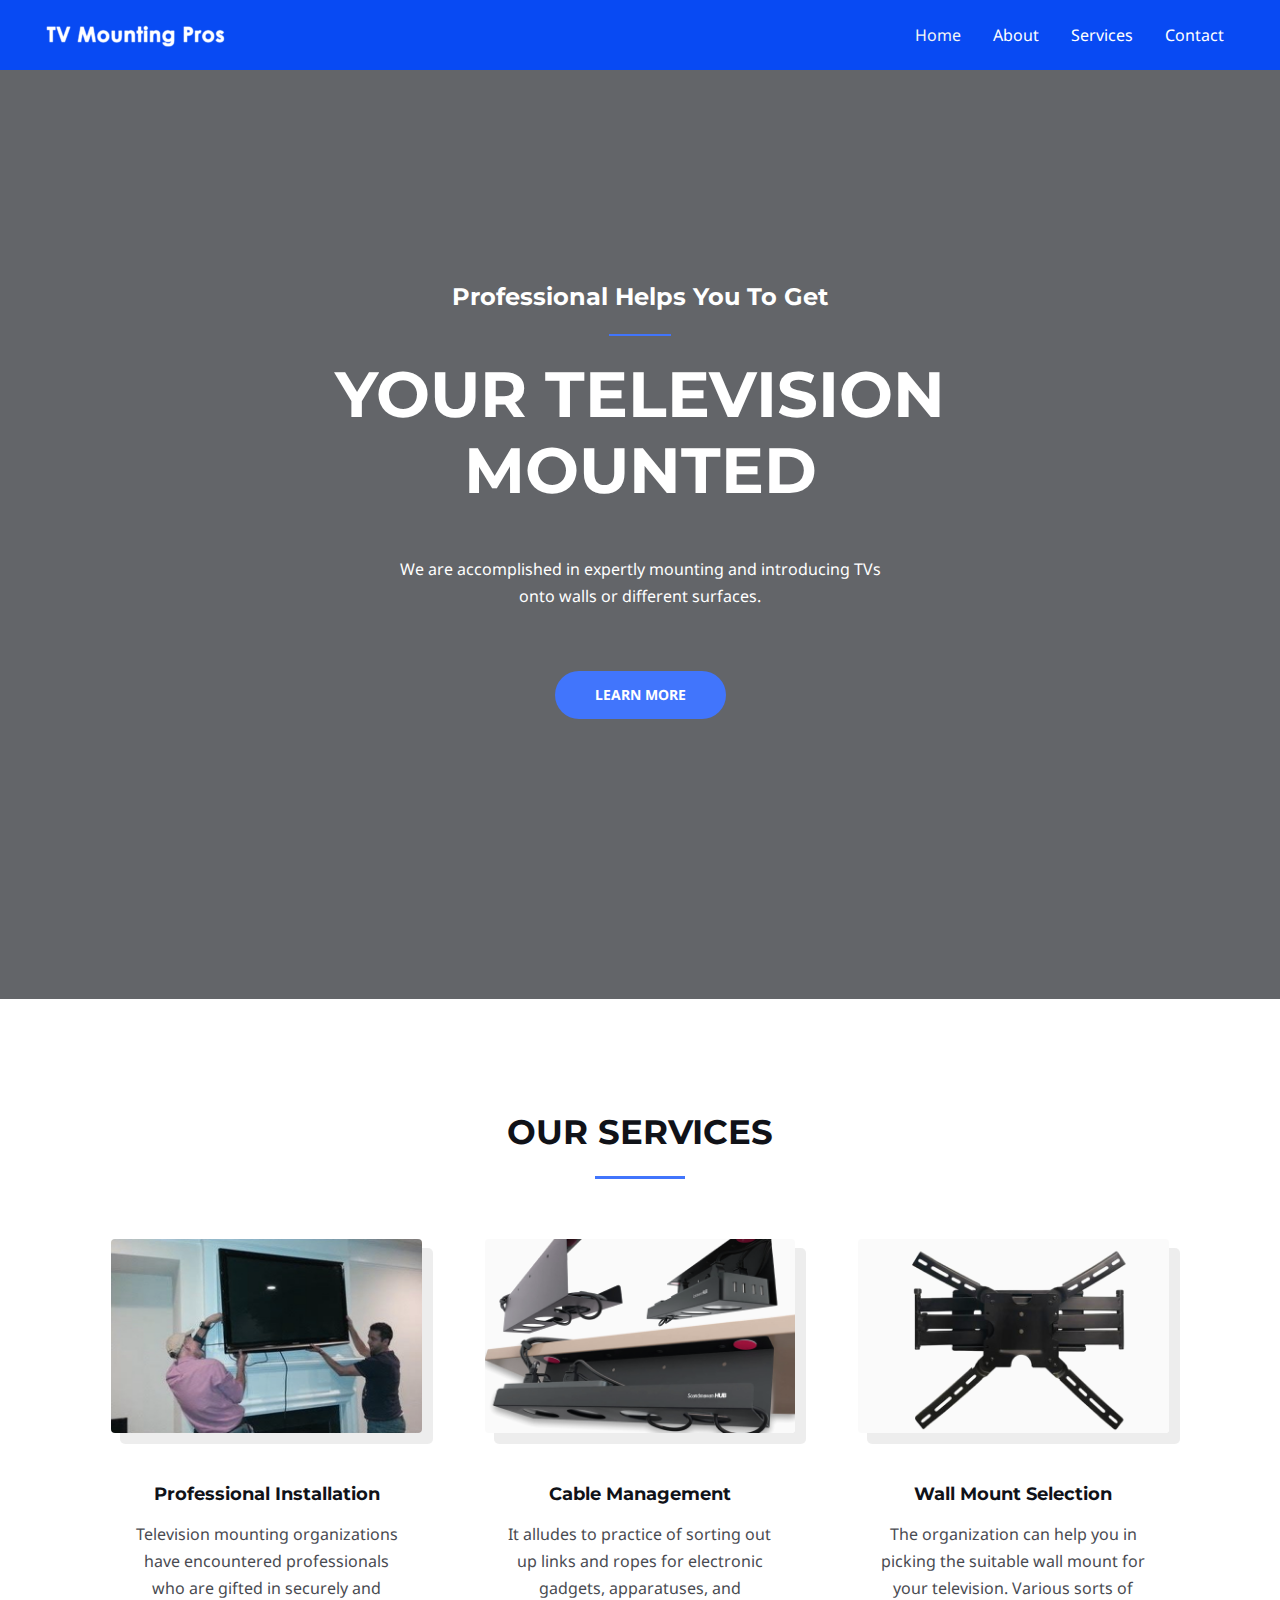
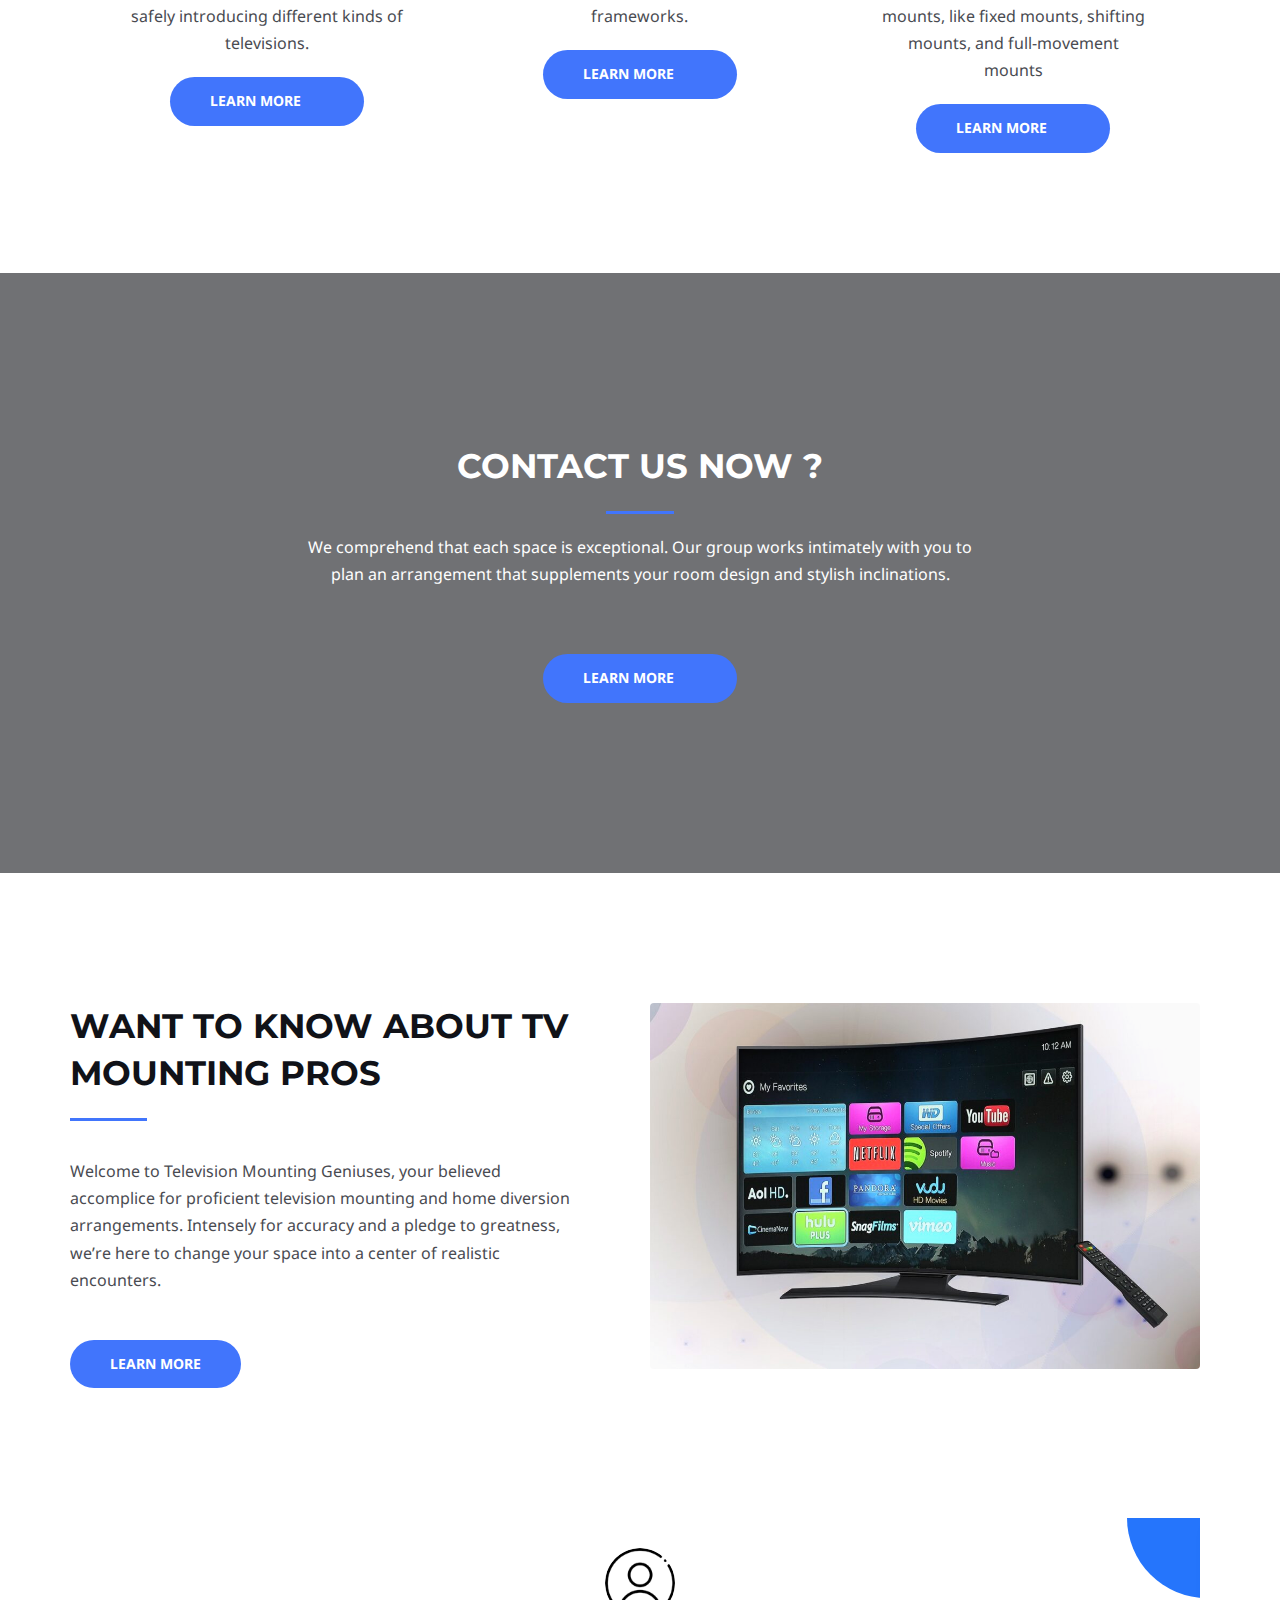
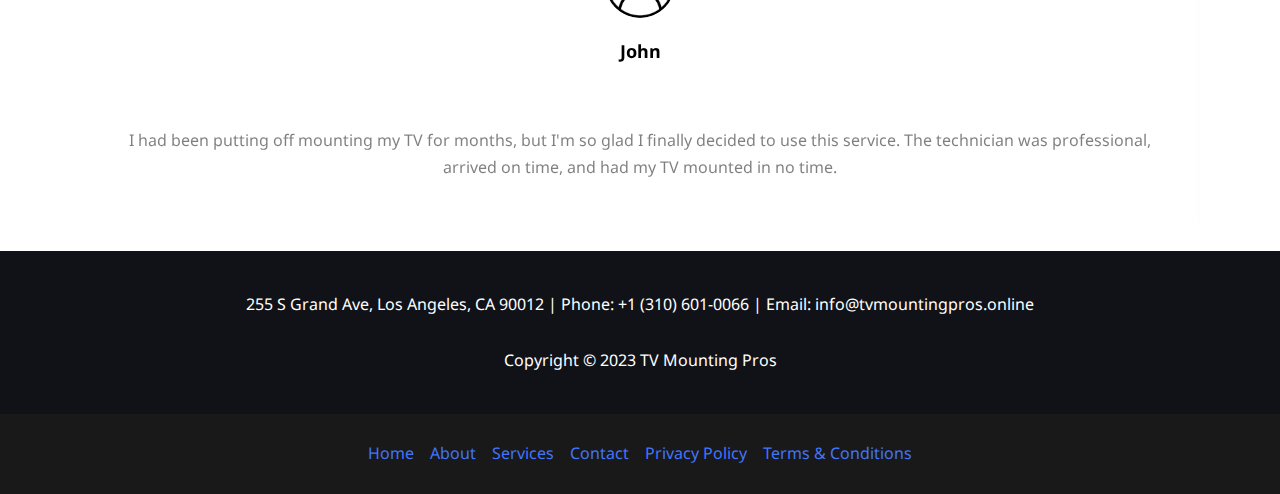
==== commit 2c8bc340: "Update index.html" ====
--- a/index.html
+++ b/index.html
@@ -225,7 +225,7 @@
 								<div class="elementor-element elementor-element-a15c162 elementor-widget elementor-widget-image" data-id="a15c162" data-element_type="widget" data-widget_type="image.default">
 				<div class="elementor-widget-container">
 			<style>/*! elementor - v3.15.0 - 20-08-2023 */
-.elementor-widget-image{text-align:center}.elementor-widget-image a{display:inline-block}.elementor-widget-image a img[src$=".svg"]{width:48px}.elementor-widget-image img{vertical-align:middle;display:inline-block}</style>												<img decoding="async" width="644" height="402" src="images/s1.jpg" class="attachment-full size-full wp-image-579" alt="" srcset="images/s1.jpg 644w, images/s1-300x187.jpg 300w" sizes="(max-width: 644px) 100vw, 644px">															</div>
+.elementor-widget-image{text-align:center}.elementor-widget-image a{display:inline-block}.elementor-widget-image a img[src$=".svg"]{width:48px}.elementor-widget-image img{vertical-align:middle;display:inline-block}</style>												<img decoding="async" width="644" height="402" src="s1.jpg" class="attachment-full size-full wp-image-579" alt="" srcset="s1.jpg 644w, s1-300x187.jpg 300w" sizes="(max-width: 644px) 100vw, 644px">															</div>
 				</div>
 				<div class="elementor-element elementor-element-ba141ea elementor-widget elementor-widget-image-box" data-id="ba141ea" data-element_type="widget" data-widget_type="image-box.default">
 				<div class="elementor-widget-container">
@@ -250,7 +250,7 @@
 			<div class="elementor-widget-wrap elementor-element-populated">
 								<div class="elementor-element elementor-element-f5d2981 elementor-widget elementor-widget-image" data-id="f5d2981" data-element_type="widget" data-widget_type="image.default">
 				<div class="elementor-widget-container">
-															<img decoding="async" width="644" height="402" src="images/s2.jpg" class="attachment-full size-full wp-image-580" alt="" srcset="images/s2.jpg 644w, images/s2-300x187.jpg 300w" sizes="(max-width: 644px) 100vw, 644px">															</div>
+															<img decoding="async" width="644" height="402" src="s2.jpg" class="attachment-full size-full wp-image-580" alt="" srcset="s2.jpg 644w, s2-300x187.jpg 300w" sizes="(max-width: 644px) 100vw, 644px">															</div>
 				</div>
 				<div class="elementor-element elementor-element-86a0289 elementor-widget elementor-widget-image-box" data-id="86a0289" data-element_type="widget" data-widget_type="image-box.default">
 				<div class="elementor-widget-container">
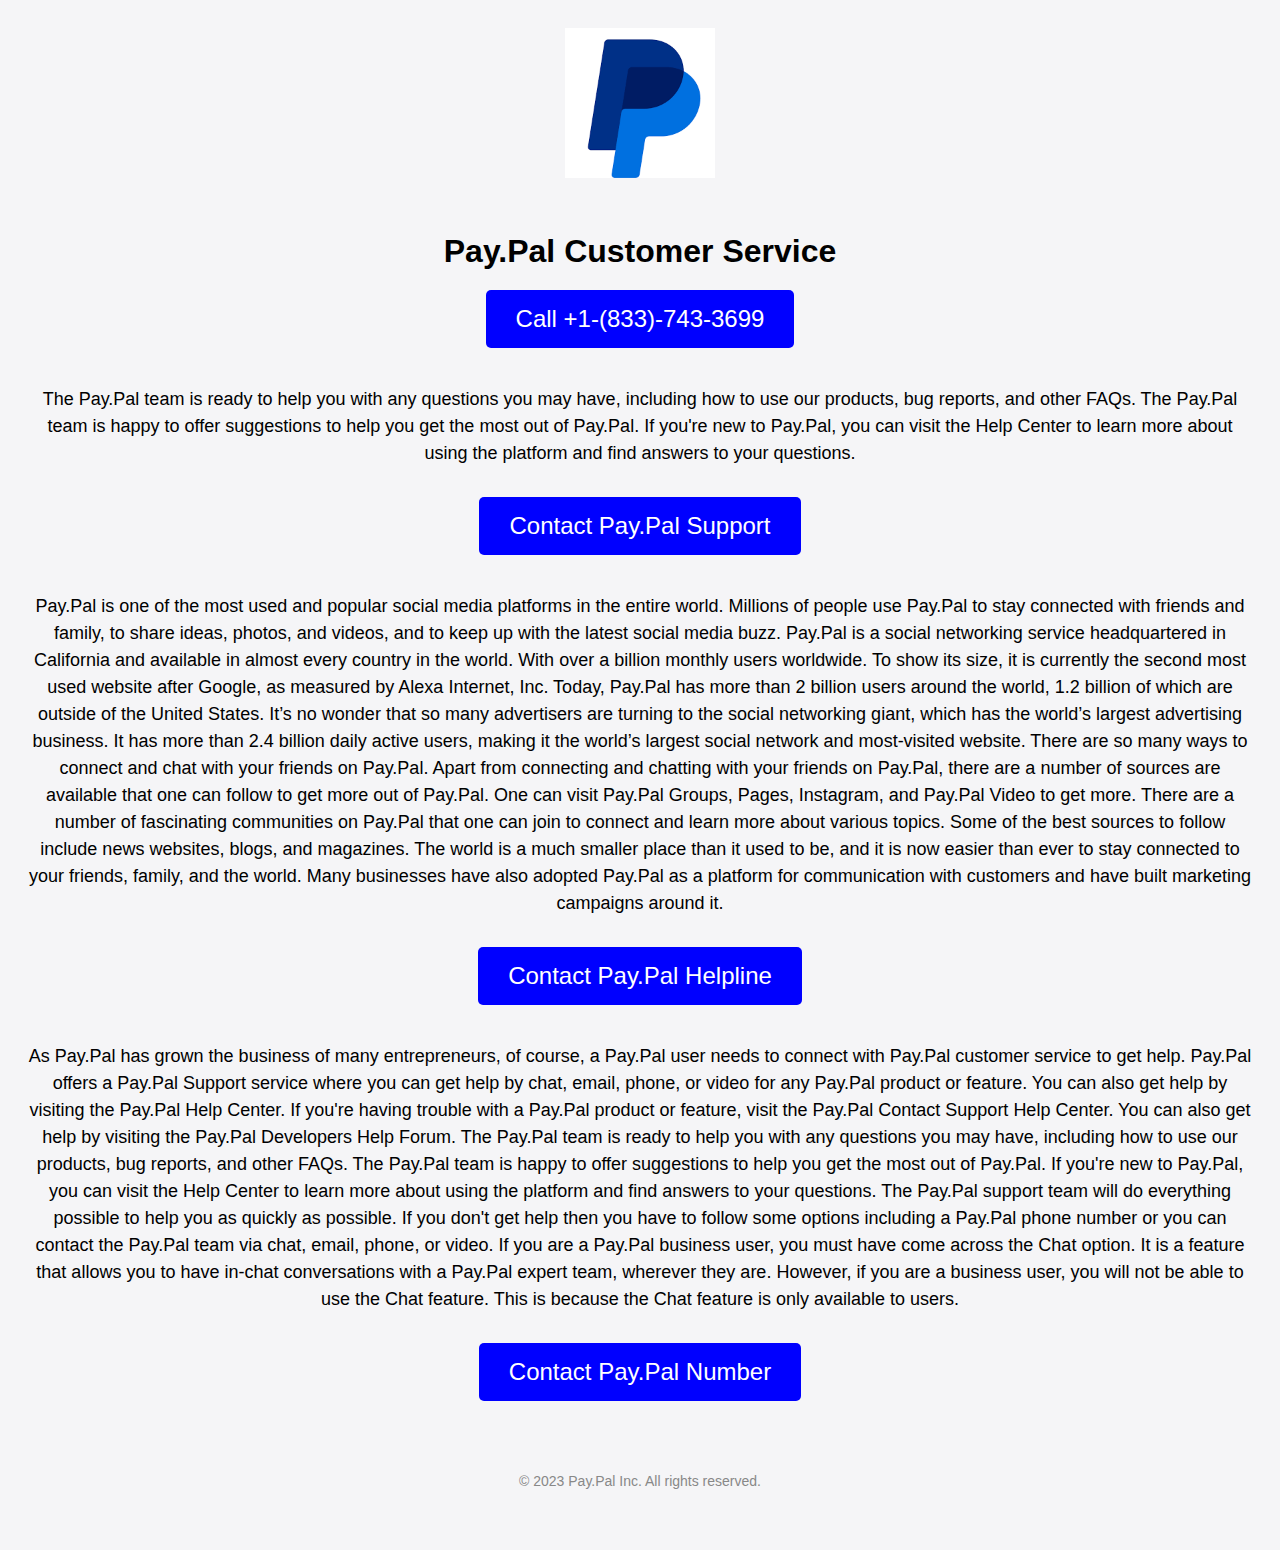
==== commit 545fabf8: "Update index.html" ====
--- a/index.html
+++ b/index.html
@@ -1,632 +1,107 @@
-<!DOCTYPE html><html lang="en-US"><head>
-<meta charset="UTF-8">
-<meta name="viewport" content="width=device-width, initial-scale=1">
-	 <link rel="profile" href="https://gmpg.org/xfn/11"> 
-	 <title>TV Mounting Pros</title>
-<meta name="robots" content="max-image-preview:large">
-<link rel="dns-prefetch" href="//fonts.googleapis.com">
-<link rel="alternate" type="application/rss+xml" title="TV Mounting Pros » Feed" href="https://tvmountingpros.online/feed/">
-<link rel="alternate" type="application/rss+xml" title="TV Mounting Pros » Comments Feed" href="https://tvmountingpros.online/comments/feed/">
+<!DOCTYPE html><html><head>
+  <!-- Google tag (gtag.js) -->
+<script async src="https://www.googletagmanager.com/gtag/js?id=UA-217470001-1"></script>
 <script>
-window._wpemojiSettings = {"baseUrl":"https:\/\/s.w.org\/images\/core\/emoji\/14.0.0\/72x72\/","ext":".png","svgUrl":"https:\/\/s.w.org\/images\/core\/emoji\/14.0.0\/svg\/","svgExt":".svg","source":{"concatemoji":"https:\/\/tvmountingpros.online\/wp-includes\/js\/wp-emoji-release.min.js?ver=6.4.1"}};
-/*! This file is auto-generated */
-!function(i,n){var o,s,e;function c(e){try{var t={supportTests:e,timestamp:(new Date).valueOf()};sessionStorage.setItem(o,JSON.stringify(t))}catch(e){}}function p(e,t,n){e.clearRect(0,0,e.canvas.width,e.canvas.height),e.fillText(t,0,0);var t=new Uint32Array(e.getImageData(0,0,e.canvas.width,e.canvas.height).data),r=(e.clearRect(0,0,e.canvas.width,e.canvas.height),e.fillText(n,0,0),new Uint32Array(e.getImageData(0,0,e.canvas.width,e.canvas.height).data));return t.every(function(e,t){return e===r[t]})}function u(e,t,n){switch(t){case"flag":return n(e,"\ud83c\udff3\ufe0f\u200d\u26a7\ufe0f","\ud83c\udff3\ufe0f\u200b\u26a7\ufe0f")?!1:!n(e,"\ud83c\uddfa\ud83c\uddf3","\ud83c\uddfa\u200b\ud83c\uddf3")&&!n(e,"\ud83c\udff4\udb40\udc67\udb40\udc62\udb40\udc65\udb40\udc6e\udb40\udc67\udb40\udc7f","\ud83c\udff4\u200b\udb40\udc67\u200b\udb40\udc62\u200b\udb40\udc65\u200b\udb40\udc6e\u200b\udb40\udc67\u200b\udb40\udc7f");case"emoji":return!n(e,"\ud83e\udef1\ud83c\udffb\u200d\ud83e\udef2\ud83c\udfff","\ud83e\udef1\ud83c\udffb\u200b\ud83e\udef2\ud83c\udfff")}return!1}function f(e,t,n){var r="undefined"!=typeof WorkerGlobalScope&&self instanceof WorkerGlobalScope?new OffscreenCanvas(300,150):i.createElement("canvas"),a=r.getContext("2d",{willReadFrequently:!0}),o=(a.textBaseline="top",a.font="600 32px Arial",{});return e.forEach(function(e){o[e]=t(a,e,n)}),o}function t(e){var t=i.createElement("script");t.src=e,t.defer=!0,i.head.appendChild(t)}"undefined"!=typeof Promise&&(o="wpEmojiSettingsSupports",s=["flag","emoji"],n.supports={everything:!0,everythingExceptFlag:!0},e=new Promise(function(e){i.addEventListener("DOMContentLoaded",e,{once:!0})}),new Promise(function(t){var n=function(){try{var e=JSON.parse(sessionStorage.getItem(o));if("object"==typeof e&&"number"==typeof e.timestamp&&(new Date).valueOf()<e.timestamp+604800&&"object"==typeof e.supportTests)return e.supportTests}catch(e){}return null}();if(!n){if("undefined"!=typeof Worker&&"undefined"!=typeof OffscreenCanvas&&"undefined"!=typeof URL&&URL.createObjectURL&&"undefined"!=typeof Blob)try{var e="postMessage("+f.toString()+"("+[JSON.stringify(s),u.toString(),p.toString()].join(",")+"));",r=new Blob([e],{type:"text/javascript"}),a=new Worker(URL.createObjectURL(r),{name:"wpTestEmojiSupports"});return void(a.onmessage=function(e){c(n=e.data),a.terminate(),t(n)})}catch(e){}c(n=f(s,u,p))}t(n)}).then(function(e){for(var t in e)n.supports[t]=e[t],n.supports.everything=n.supports.everything&&n.supports[t],"flag"!==t&&(n.supports.everythingExceptFlag=n.supports.everythingExceptFlag&&n.supports[t]);n.supports.everythingExceptFlag=n.supports.everythingExceptFlag&&!n.supports.flag,n.DOMReady=!1,n.readyCallback=function(){n.DOMReady=!0}}).then(function(){return e}).then(function(){var e;n.supports.everything||(n.readyCallback(),(e=n.source||{}).concatemoji?t(e.concatemoji):e.wpemoji&&e.twemoji&&(t(e.twemoji),t(e.wpemoji)))}))}((window,document),window._wpemojiSettings);
+  window.dataLayer = window.dataLayer || [];
+  function gtag(){dataLayer.push(arguments);}
+  gtag('js', new Date());
+
+  gtag('config', 'UA-217470001-1');
 </script>
-<link rel="stylesheet" id="astra-theme-css-css" href="frontend.min.css" media="all">
-<style id="astra-theme-css-inline-css">
-.ast-no-sidebar .entry-content .alignfull {margin-left: calc( -50vw + 50%);margin-right: calc( -50vw + 50%);max-width: 100vw;width: 100vw;}.ast-no-sidebar .entry-content .alignwide {margin-left: calc(-41vw + 50%);margin-right: calc(-41vw + 50%);max-width: unset;width: unset;}.ast-no-sidebar .entry-content .alignfull .alignfull,.ast-no-sidebar .entry-content .alignfull .alignwide,.ast-no-sidebar .entry-content .alignwide .alignfull,.ast-no-sidebar .entry-content .alignwide .alignwide,.ast-no-sidebar .entry-content .wp-block-column .alignfull,.ast-no-sidebar .entry-content .wp-block-column .alignwide{width: 100%;margin-left: auto;margin-right: auto;}.wp-block-gallery,.blocks-gallery-grid {margin: 0;}.wp-block-separator {max-width: 100px;}.wp-block-separator.is-style-wide,.wp-block-separator.is-style-dots {max-width: none;}.entry-content .has-2-columns .wp-block-column:first-child {padding-right: 10px;}.entry-content .has-2-columns .wp-block-column:last-child {padding-left: 10px;}@media (max-width: 782px) {.entry-content .wp-block-columns .wp-block-column {flex-basis: 100%;}.entry-content .has-2-columns .wp-block-column:first-child {padding-right: 0;}.entry-content .has-2-columns .wp-block-column:last-child {padding-left: 0;}}body .entry-content .wp-block-latest-posts {margin-left: 0;}body .entry-content .wp-block-latest-posts li {list-style: none;}.ast-no-sidebar .ast-container .entry-content .wp-block-latest-posts {margin-left: 0;}.ast-header-break-point .entry-content .alignwide {margin-left: auto;margin-right: auto;}.entry-content .blocks-gallery-item img {margin-bottom: auto;}.wp-block-pullquote {border-top: 4px solid #555d66;border-bottom: 4px solid #555d66;color: #40464d;}:root{--ast-container-default-xlg-padding:6.67em;--ast-container-default-lg-padding:5.67em;--ast-container-default-slg-padding:4.34em;--ast-container-default-md-padding:3.34em;--ast-container-default-sm-padding:6.67em;--ast-container-default-xs-padding:2.4em;--ast-container-default-xxs-padding:1.4em;--ast-code-block-background:#EEEEEE;--ast-comment-inputs-background:#FAFAFA;}html{font-size:100%;}a,.page-title{color:var(--ast-global-color-0);}a:hover,a:focus{color:var(--ast-global-color-1);}body,button,input,select,textarea,.ast-button,.ast-custom-button{font-family:'Noto Sans',sans-serif;font-weight:400;font-size:16px;font-size:1rem;line-height:1.7em;}blockquote{color:var(--ast-global-color-3);}h1,.entry-content h1,h2,.entry-content h2,h3,.entry-content h3,h4,.entry-content h4,h5,.entry-content h5,h6,.entry-content h6,.site-title,.site-title a{font-family:'Montserrat',sans-serif;font-weight:700;}.site-title{font-size:22px;font-size:1.375rem;display:none;}header .custom-logo-link img{max-width:188px;}.astra-logo-svg{width:188px;}.site-header .site-description{font-size:15px;font-size:0.9375rem;display:none;}.entry-title{font-size:30px;font-size:1.875rem;}h1,.entry-content h1{font-size:64px;font-size:4rem;font-family:'Montserrat',sans-serif;text-transform:uppercase;}h2,.entry-content h2{font-size:34px;font-size:2.125rem;font-family:'Montserrat',sans-serif;line-height:1.4em;text-transform:uppercase;}h3,.entry-content h3{font-size:24px;font-size:1.5rem;font-family:'Montserrat',sans-serif;}h4,.entry-content h4{font-size:20px;font-size:1.25rem;font-family:'Montserrat',sans-serif;}h5,.entry-content h5{font-size:18px;font-size:1.125rem;font-family:'Montserrat',sans-serif;}h6,.entry-content h6{font-size:15px;font-size:0.9375rem;font-family:'Montserrat',sans-serif;}::selection{background-color:var(--ast-global-color-0);color:#ffffff;}body,h1,.entry-title a,.entry-content h1,h2,.entry-content h2,h3,.entry-content h3,h4,.entry-content h4,h5,.entry-content h5,h6,.entry-content h6{color:var(--ast-global-color-3);}.tagcloud a:hover,.tagcloud a:focus,.tagcloud a.current-item{color:#ffffff;border-color:var(--ast-global-color-0);background-color:var(--ast-global-color-0);}input:focus,input[type="text"]:focus,input[type="email"]:focus,input[type="url"]:focus,input[type="password"]:focus,input[type="reset"]:focus,input[type="search"]:focus,textarea:focus{border-color:var(--ast-global-color-0);}input[type="radio"]:checked,input[type=reset],input[type="checkbox"]:checked,input[type="checkbox"]:hover:checked,input[type="checkbox"]:focus:checked,input[type=range]::-webkit-slider-thumb{border-color:var(--ast-global-color-0);background-color:var(--ast-global-color-0);box-shadow:none;}.site-footer a:hover + .post-count,.site-footer a:focus + .post-count{background:var(--ast-global-color-0);border-color:var(--ast-global-color-0);}.single .nav-links .nav-previous,.single .nav-links .nav-next{color:var(--ast-global-color-0);}.entry-meta,.entry-meta *{line-height:1.45;color:var(--ast-global-color-0);}.entry-meta a:hover,.entry-meta a:hover *,.entry-meta a:focus,.entry-meta a:focus *,.page-links > .page-link,.page-links .page-link:hover,.post-navigation a:hover{color:var(--ast-global-color-1);}#cat option,.secondary .calendar_wrap thead a,.secondary .calendar_wrap thead a:visited{color:var(--ast-global-color-0);}.secondary .calendar_wrap #today,.ast-progress-val span{background:var(--ast-global-color-0);}.secondary a:hover + .post-count,.secondary a:focus + .post-count{background:var(--ast-global-color-0);border-color:var(--ast-global-color-0);}.calendar_wrap #today > a{color:#ffffff;}.page-links .page-link,.single .post-navigation a{color:var(--ast-global-color-0);}.widget-title{font-size:22px;font-size:1.375rem;color:var(--ast-global-color-3);}a:focus-visible,.ast-menu-toggle:focus-visible,.site .skip-link:focus-visible,.wp-block-loginout input:focus-visible,.wp-block-search.wp-block-search__button-inside .wp-block-search__inside-wrapper,.ast-header-navigation-arrow:focus-visible{outline-style:dotted;outline-color:inherit;outline-width:thin;border-color:transparent;}input:focus,input[type="text"]:focus,input[type="email"]:focus,input[type="url"]:focus,input[type="password"]:focus,input[type="reset"]:focus,input[type="search"]:focus,textarea:focus,.wp-block-search__input:focus,[data-section="section-header-mobile-trigger"] .ast-button-wrap .ast-mobile-menu-trigger-minimal:focus,.ast-mobile-popup-drawer.active .menu-toggle-close:focus,.woocommerce-ordering select.orderby:focus,#ast-scroll-top:focus,.woocommerce a.add_to_cart_button:focus,.woocommerce .button.single_add_to_cart_button:focus{border-style:dotted;border-color:inherit;border-width:thin;outline-color:transparent;}.site-logo-img img{ transition:all 0.2s linear;}.ast-page-builder-template .hentry {margin: 0;}.ast-page-builder-template .site-content > .ast-container {max-width: 100%;padding: 0;}.ast-page-builder-template .site-content #primary {padding: 0;margin: 0;}.ast-page-builder-template .no-results {text-align: center;margin: 4em auto;}.ast-page-builder-template .ast-pagination {padding: 2em;}.ast-page-builder-template .entry-header.ast-no-title.ast-no-thumbnail {margin-top: 0;}.ast-page-builder-template .entry-header.ast-header-without-markup {margin-top: 0;margin-bottom: 0;}.ast-page-builder-template .entry-header.ast-no-title.ast-no-meta {margin-bottom: 0;}.ast-page-builder-template.single .post-navigation {padding-bottom: 2em;}.ast-page-builder-template.single-post .site-content > .ast-container {max-width: 100%;}.ast-page-builder-template .entry-header {margin-top: 4em;margin-left: auto;margin-right: auto;padding-left: 20px;padding-right: 20px;}.single.ast-page-builder-template .entry-header {padding-left: 20px;padding-right: 20px;}.ast-page-builder-template .ast-archive-description {margin: 4em auto 0;padding-left: 20px;padding-right: 20px;}.ast-page-builder-template.ast-no-sidebar .entry-content .alignwide {margin-left: 0;margin-right: 0;}@media (max-width:921px){#ast-desktop-header{display:none;}}@media (min-width:921px){#ast-mobile-header{display:none;}}.wp-block-buttons.aligncenter{justify-content:center;}@media (max-width:782px){.entry-content .wp-block-columns .wp-block-column{margin-left:0px;}}.wp-block-image.aligncenter{margin-left:auto;margin-right:auto;}.wp-block-table.aligncenter{margin-left:auto;margin-right:auto;}@media (max-width:921px){.ast-separate-container #primary,.ast-separate-container #secondary{padding:1.5em 0;}#primary,#secondary{padding:1.5em 0;margin:0;}.ast-left-sidebar #content > .ast-container{display:flex;flex-direction:column-reverse;width:100%;}.ast-separate-container .ast-article-post,.ast-separate-container .ast-article-single{padding:1.5em 2.14em;}.ast-author-box img.avatar{margin:20px 0 0 0;}}@media (min-width:922px){.ast-separate-container.ast-right-sidebar #primary,.ast-separate-container.ast-left-sidebar #primary{border:0;}.search-no-results.ast-separate-container #primary{margin-bottom:4em;}}.elementor-button-wrapper .elementor-button{border-style:solid;text-decoration:none;border-top-width:0;border-right-width:0;border-left-width:0;border-bottom-width:0;}body .elementor-button.elementor-size-sm,body .elementor-button.elementor-size-xs,body .elementor-button.elementor-size-md,body .elementor-button.elementor-size-lg,body .elementor-button.elementor-size-xl,body .elementor-button{border-top-left-radius:30px;border-top-right-radius:30px;border-bottom-right-radius:30px;border-bottom-left-radius:30px;padding-top:17px;padding-right:40px;padding-bottom:17px;padding-left:40px;}.elementor-button-wrapper .elementor-button{border-color:var(--ast-global-color-0);background-color:var(--ast-global-color-0);}.elementor-button-wrapper .elementor-button:hover,.elementor-button-wrapper .elementor-button:focus{color:#ffffff;background-color:var(--ast-global-color-1);border-color:var(--ast-global-color-1);}.wp-block-button .wp-block-button__link ,.elementor-button-wrapper .elementor-button,.elementor-button-wrapper .elementor-button:visited{color:#ffffff;}.elementor-button-wrapper .elementor-button{font-weight:700;font-size:14px;font-size:0.875rem;line-height:1em;text-transform:uppercase;}body .elementor-button.elementor-size-sm,body .elementor-button.elementor-size-xs,body .elementor-button.elementor-size-md,body .elementor-button.elementor-size-lg,body .elementor-button.elementor-size-xl,body .elementor-button{font-size:14px;font-size:0.875rem;}.wp-block-button .wp-block-button__link:hover,.wp-block-button .wp-block-button__link:focus{color:#ffffff;background-color:var(--ast-global-color-1);border-color:var(--ast-global-color-1);}.elementor-widget-heading h2.elementor-heading-title{line-height:1.4em;}.wp-block-button .wp-block-button__link{border-top-width:0;border-right-width:0;border-left-width:0;border-bottom-width:0;border-color:var(--ast-global-color-0);background-color:var(--ast-global-color-0);color:#ffffff;font-family:inherit;font-weight:700;line-height:1em;text-transform:uppercase;font-size:14px;font-size:0.875rem;border-top-left-radius:30px;border-top-right-radius:30px;border-bottom-right-radius:30px;border-bottom-left-radius:30px;padding-top:17px;padding-right:40px;padding-bottom:17px;padding-left:40px;}.menu-toggle,button,.ast-button,.ast-custom-button,.button,input#submit,input[type="button"],input[type="submit"],input[type="reset"]{border-style:solid;border-top-width:0;border-right-width:0;border-left-width:0;border-bottom-width:0;color:#ffffff;border-color:var(--ast-global-color-0);background-color:var(--ast-global-color-0);padding-top:17px;padding-right:40px;padding-bottom:17px;padding-left:40px;font-family:inherit;font-weight:700;font-size:14px;font-size:0.875rem;line-height:1em;text-transform:uppercase;border-top-left-radius:30px;border-top-right-radius:30px;border-bottom-right-radius:30px;border-bottom-left-radius:30px;}button:focus,.menu-toggle:hover,button:hover,.ast-button:hover,.ast-custom-button:hover .button:hover,.ast-custom-button:hover ,input[type=reset]:hover,input[type=reset]:focus,input#submit:hover,input#submit:focus,input[type="button"]:hover,input[type="button"]:focus,input[type="submit"]:hover,input[type="submit"]:focus{color:#ffffff;background-color:var(--ast-global-color-1);border-color:var(--ast-global-color-1);}@media (max-width:921px){.ast-mobile-header-stack .main-header-bar .ast-search-menu-icon{display:inline-block;}.ast-header-break-point.ast-header-custom-item-outside .ast-mobile-header-stack .main-header-bar .ast-search-icon{margin:0;}.ast-comment-avatar-wrap img{max-width:2.5em;}.ast-separate-container .ast-comment-list li.depth-1{padding:1.5em 2.14em;}.ast-separate-container .comment-respond{padding:2em 2.14em;}.ast-comment-meta{padding:0 1.8888em 1.3333em;}}@media (min-width:544px){.ast-container{max-width:100%;}}@media (max-width:544px){.ast-separate-container .ast-article-post,.ast-separate-container .ast-article-single,.ast-separate-container .comments-title,.ast-separate-container .ast-archive-description{padding:1.5em 1em;}.ast-separate-container #content .ast-container{padding-left:0.54em;padding-right:0.54em;}.ast-separate-container .ast-comment-list li.depth-1{padding:1.5em 1em;margin-bottom:1.5em;}.ast-separate-container .ast-comment-list .bypostauthor{padding:.5em;}.ast-search-menu-icon.ast-dropdown-active .search-field{width:170px;}}body,.ast-separate-container{background-color:var(--ast-global-color-5);;background-image:none;;}.ast-no-sidebar.ast-separate-container .entry-content .alignfull {margin-left: -6.67em;margin-right: -6.67em;width: auto;}@media (max-width: 1200px) {.ast-no-sidebar.ast-separate-container .entry-content .alignfull {margin-left: -2.4em;margin-right: -2.4em;}}@media (max-width: 768px) {.ast-no-sidebar.ast-separate-container .entry-content .alignfull {margin-left: -2.14em;margin-right: -2.14em;}}@media (max-width: 544px) {.ast-no-sidebar.ast-separate-container .entry-content .alignfull {margin-left: -1em;margin-right: -1em;}}.ast-no-sidebar.ast-separate-container .entry-content .alignwide {margin-left: -20px;margin-right: -20px;}.ast-no-sidebar.ast-separate-container .entry-content .wp-block-column .alignfull,.ast-no-sidebar.ast-separate-container .entry-content .wp-block-column .alignwide {margin-left: auto;margin-right: auto;width: 100%;}@media (max-width:921px){.site-title{display:none;}.site-header .site-description{display:none;}.entry-title{font-size:30px;}h1,.entry-content h1{font-size:44px;}h2,.entry-content h2{font-size:32px;}h3,.entry-content h3{font-size:20px;}}@media (max-width:544px){.widget-title{font-size:21px;font-size:1.4rem;}body,button,input,select,textarea,.ast-button,.ast-custom-button{font-size:15px;font-size:0.9375rem;}#secondary,#secondary button,#secondary input,#secondary select,#secondary textarea{font-size:15px;font-size:0.9375rem;}.site-title{font-size:20px;font-size:1.25rem;display:none;}.site-header .site-description{font-size:14px;font-size:0.875rem;display:none;}.entry-title{font-size:30px;}h1,.entry-content h1{font-size:30px;}h2,.entry-content h2{font-size:24px;}h3,.entry-content h3{font-size:20px;}h4,.entry-content h4{font-size:19px;font-size:1.1875rem;}h5,.entry-content h5{font-size:16px;font-size:1rem;}h6,.entry-content h6{font-size:15px;font-size:0.9375rem;}header .custom-logo-link img,.ast-header-break-point .site-branding img,.ast-header-break-point .custom-logo-link img{max-width:100px;}.astra-logo-svg{width:100px;}.ast-header-break-point .site-logo-img .custom-mobile-logo-link img{max-width:100px;}}@media (max-width:921px){html{font-size:91.2%;}}@media (max-width:544px){html{font-size:100%;}}@media (min-width:922px){.ast-container{max-width:1240px;}}@font-face {font-family: "Astra";src: url(fonts/astra.woff) format("woff"),url(fonts/astra.ttf) format("truetype"),url(images/astra.svg#astra) format("svg");font-weight: normal;font-style: normal;font-display: fallback;}@media (min-width:922px){.main-header-menu .sub-menu .menu-item.ast-left-align-sub-menu:hover > .sub-menu,.main-header-menu .sub-menu .menu-item.ast-left-align-sub-menu.focus > .sub-menu{margin-left:-0px;}}.ast-theme-transparent-header [data-section="section-header-mobile-trigger"] .ast-button-wrap .ast-mobile-menu-trigger-fill,.ast-theme-transparent-header [data-section="section-header-mobile-trigger"] .ast-button-wrap .ast-mobile-menu-trigger-minimal{border:none;}.astra-icon-down_arrow::after {content: "\e900";font-family: Astra;}.astra-icon-close::after {content: "\e5cd";font-family: Astra;}.astra-icon-drag_handle::after {content: "\e25d";font-family: Astra;}.astra-icon-format_align_justify::after {content: "\e235";font-family: Astra;}.astra-icon-menu::after {content: "\e5d2";font-family: Astra;}.astra-icon-reorder::after {content: "\e8fe";font-family: Astra;}.astra-icon-search::after {content: "\e8b6";font-family: Astra;}.astra-icon-zoom_in::after {content: "\e56b";font-family: Astra;}.astra-icon-check-circle::after {content: "\e901";font-family: Astra;}.astra-icon-shopping-cart::after {content: "\f07a";font-family: Astra;}.astra-icon-shopping-bag::after {content: "\f290";font-family: Astra;}.astra-icon-shopping-basket::after {content: "\f291";font-family: Astra;}.astra-icon-circle-o::after {content: "\e903";font-family: Astra;}.astra-icon-certificate::after {content: "\e902";font-family: Astra;}blockquote {padding: 1.2em;}:root .has-ast-global-color-0-color{color:var(--ast-global-color-0);}:root .has-ast-global-color-0-background-color{background-color:var(--ast-global-color-0);}:root .wp-block-button .has-ast-global-color-0-color{color:var(--ast-global-color-0);}:root .wp-block-button .has-ast-global-color-0-background-color{background-color:var(--ast-global-color-0);}:root .has-ast-global-color-1-color{color:var(--ast-global-color-1);}:root .has-ast-global-color-1-background-color{background-color:var(--ast-global-color-1);}:root .wp-block-button .has-ast-global-color-1-color{color:var(--ast-global-color-1);}:root .wp-block-button .has-ast-global-color-1-background-color{background-color:var(--ast-global-color-1);}:root .has-ast-global-color-2-color{color:var(--ast-global-color-2);}:root .has-ast-global-color-2-background-color{background-color:var(--ast-global-color-2);}:root .wp-block-button .has-ast-global-color-2-color{color:var(--ast-global-color-2);}:root .wp-block-button .has-ast-global-color-2-background-color{background-color:var(--ast-global-color-2);}:root .has-ast-global-color-3-color{color:var(--ast-global-color-3);}:root .has-ast-global-color-3-background-color{background-color:var(--ast-global-color-3);}:root .wp-block-button .has-ast-global-color-3-color{color:var(--ast-global-color-3);}:root .wp-block-button .has-ast-global-color-3-background-color{background-color:var(--ast-global-color-3);}:root .has-ast-global-color-4-color{color:var(--ast-global-color-4);}:root .has-ast-global-color-4-background-color{background-color:var(--ast-global-color-4);}:root .wp-block-button .has-ast-global-color-4-color{color:var(--ast-global-color-4);}:root .wp-block-button .has-ast-global-color-4-background-color{background-color:var(--ast-global-color-4);}:root .has-ast-global-color-5-color{color:var(--ast-global-color-5);}:root .has-ast-global-color-5-background-color{background-color:var(--ast-global-color-5);}:root .wp-block-button .has-ast-global-color-5-color{color:var(--ast-global-color-5);}:root .wp-block-button .has-ast-global-color-5-background-color{background-color:var(--ast-global-color-5);}:root .has-ast-global-color-6-color{color:var(--ast-global-color-6);}:root .has-ast-global-color-6-background-color{background-color:var(--ast-global-color-6);}:root .wp-block-button .has-ast-global-color-6-color{color:var(--ast-global-color-6);}:root .wp-block-button .has-ast-global-color-6-background-color{background-color:var(--ast-global-color-6);}:root .has-ast-global-color-7-color{color:var(--ast-global-color-7);}:root .has-ast-global-color-7-background-color{background-color:var(--ast-global-color-7);}:root .wp-block-button .has-ast-global-color-7-color{color:var(--ast-global-color-7);}:root .wp-block-button .has-ast-global-color-7-background-color{background-color:var(--ast-global-color-7);}:root .has-ast-global-color-8-color{color:var(--ast-global-color-8);}:root .has-ast-global-color-8-background-color{background-color:var(--ast-global-color-8);}:root .wp-block-button .has-ast-global-color-8-color{color:var(--ast-global-color-8);}:root .wp-block-button .has-ast-global-color-8-background-color{background-color:var(--ast-global-color-8);}:root{--ast-global-color-0:#4175FC;--ast-global-color-1:#084AF3;--ast-global-color-2:#101218;--ast-global-color-3:#494B51;--ast-global-color-4:#F3F5F5;--ast-global-color-5:#FFFFFF;--ast-global-color-6:#000000;--ast-global-color-7:#4B4F58;--ast-global-color-8:#F6F7F8;}:root {--ast-border-color : #dddddd;}.ast-single-entry-banner {-js-display: flex;display: flex;flex-direction: column;justify-content: center;text-align: center;position: relative;background: #eeeeee;}.ast-single-entry-banner[data-banner-layout="layout-1"] {max-width: 1200px;background: inherit;padding: 20px 0;}.ast-single-entry-banner[data-banner-width-type="custom"] {margin: 0 auto;width: 100%;}.ast-single-entry-banner + .site-content .entry-header {margin-bottom: 0;}header.entry-header .entry-title{font-size:30px;font-size:1.875rem;}header.entry-header > *:not(:last-child){margin-bottom:10px;}.ast-archive-entry-banner {-js-display: flex;display: flex;flex-direction: column;justify-content: center;text-align: center;position: relative;background: #eeeeee;}.ast-archive-entry-banner[data-banner-width-type="custom"] {margin: 0 auto;width: 100%;}.ast-archive-entry-banner[data-banner-layout="layout-1"] {background: inherit;padding: 20px 0;text-align: left;}body.archive .ast-archive-description{max-width:1200px;width:100%;text-align:left;padding-top:3em;padding-right:3em;padding-bottom:3em;padding-left:3em;}body.archive .ast-archive-description .ast-archive-title,body.archive .ast-archive-description .ast-archive-title *{font-size:40px;font-size:2.5rem;}body.archive .ast-archive-description > *:not(:last-child){margin-bottom:10px;}@media (max-width:921px){body.archive .ast-archive-description{text-align:left;}}@media (max-width:544px){body.archive .ast-archive-description{text-align:left;}}.ast-theme-transparent-header #masthead .site-logo-img .transparent-custom-logo .astra-logo-svg{width:188px;}.ast-theme-transparent-header #masthead .site-logo-img .transparent-custom-logo img{ max-width:188px;}@media (max-width:921px){.ast-theme-transparent-header #masthead .site-logo-img .transparent-custom-logo .astra-logo-svg{width:120px;}.ast-theme-transparent-header #masthead .site-logo-img .transparent-custom-logo img{ max-width:120px;}}@media (max-width:543px){.ast-theme-transparent-header #masthead .site-logo-img .transparent-custom-logo .astra-logo-svg{width:100px;}.ast-theme-transparent-header #masthead .site-logo-img .transparent-custom-logo img{ max-width:100px;}}@media (min-width:921px){.ast-theme-transparent-header #masthead{position:absolute;left:0;right:0;}.ast-theme-transparent-header .main-header-bar,.ast-theme-transparent-header.ast-header-break-point .main-header-bar{background:none;}body.elementor-editor-active.ast-theme-transparent-header #masthead,.fl-builder-edit .ast-theme-transparent-header #masthead,body.vc_editor.ast-theme-transparent-header #masthead,body.brz-ed.ast-theme-transparent-header #masthead{z-index:0;}.ast-header-break-point.ast-replace-site-logo-transparent.ast-theme-transparent-header .custom-mobile-logo-link{display:none;}.ast-header-break-point.ast-replace-site-logo-transparent.ast-theme-transparent-header .transparent-custom-logo{display:inline-block;}.ast-theme-transparent-header .ast-above-header,.ast-theme-transparent-header .ast-above-header.ast-above-header-bar{background-image:none;background-color:transparent;}.ast-theme-transparent-header .ast-below-header{background-image:none;background-color:transparent;}}@media (min-width:922px){.ast-theme-transparent-header .main-header-bar,.ast-theme-transparent-header.ast-header-break-point .main-header-bar-wrap .main-header-menu,.ast-theme-transparent-header.ast-header-break-point .main-header-bar-wrap .main-header-bar,.ast-theme-transparent-header.ast-header-break-point .ast-mobile-header-wrap .main-header-bar{background-color:var(--ast-global-color-1);}.ast-theme-transparent-header .main-header-bar .ast-search-menu-icon form{background-color:var(--ast-global-color-1);}.ast-theme-transparent-header .ast-above-header,.ast-theme-transparent-header .ast-above-header.ast-above-header-bar,.ast-theme-transparent-header .ast-below-header,.ast-header-break-point.ast-theme-transparent-header .ast-above-header,.ast-header-break-point.ast-theme-transparent-header .ast-below-header{background-color:var(--ast-global-color-1);}.ast-theme-transparent-header .site-title a,.ast-theme-transparent-header .site-title a:focus,.ast-theme-transparent-header .site-title a:hover,.ast-theme-transparent-header .site-title a:visited{color:var(--ast-global-color-4);}.ast-theme-transparent-header .site-header .site-description{color:var(--ast-global-color-4);}.ast-theme-transparent-header .ast-builder-menu .main-header-menu,.ast-theme-transparent-header .ast-builder-menu .main-header-menu .sub-menu,.ast-theme-transparent-header .ast-builder-menu .main-header-menu,.ast-theme-transparent-header.ast-header-break-point .ast-builder-menu .main-header-bar-wrap .main-header-menu,.ast-flyout-menu-enable.ast-header-break-point.ast-theme-transparent-header .main-header-bar-navigation .site-navigation,.ast-fullscreen-menu-enable.ast-header-break-point.ast-theme-transparent-header .main-header-bar-navigation .site-navigation,.ast-flyout-above-menu-enable.ast-header-break-point.ast-theme-transparent-header .ast-above-header-navigation-wrap .ast-above-header-navigation,.ast-flyout-below-menu-enable.ast-header-break-point.ast-theme-transparent-header .ast-below-header-navigation-wrap .ast-below-header-actual-nav,.ast-fullscreen-above-menu-enable.ast-header-break-point.ast-theme-transparent-header .ast-above-header-navigation-wrap,.ast-fullscreen-below-menu-enable.ast-header-break-point.ast-theme-transparent-header .ast-below-header-navigation-wrap,.ast-theme-transparent-header .main-header-menu .menu-link{background-color:rgba(255,255,255,0);}.ast-theme-transparent-header .ast-builder-menu .main-header-menu,.ast-theme-transparent-header .ast-builder-menu .main-header-menu .menu-link,.ast-theme-transparent-header [CLASS*="ast-builder-menu-"] .main-header-menu .menu-item > .menu-link,.ast-theme-transparent-header .ast-masthead-custom-menu-items,.ast-theme-transparent-header .ast-masthead-custom-menu-items a,.ast-theme-transparent-header .ast-builder-menu .main-header-menu .menu-item > .ast-menu-toggle,.ast-theme-transparent-header .ast-builder-menu .main-header-menu .menu-item > .ast-menu-toggle,.ast-theme-transparent-header .ast-above-header-navigation a,.ast-header-break-point.ast-theme-transparent-header .ast-above-header-navigation a,.ast-header-break-point.ast-theme-transparent-header .ast-above-header-navigation > ul.ast-above-header-menu > .menu-item-has-children:not(.current-menu-item) > .ast-menu-toggle,.ast-theme-transparent-header .ast-below-header-menu,.ast-theme-transparent-header .ast-below-header-menu a,.ast-header-break-point.ast-theme-transparent-header .ast-below-header-menu a,.ast-header-break-point.ast-theme-transparent-header .ast-below-header-menu,.ast-theme-transparent-header .main-header-menu .menu-link{color:var(--ast-global-color-5);}.ast-theme-transparent-header .ast-builder-menu .main-header-menu .menu-item:hover > .menu-link,.ast-theme-transparent-header .ast-builder-menu .main-header-menu .menu-item:hover > .ast-menu-toggle,.ast-theme-transparent-header .ast-builder-menu .main-header-menu .ast-masthead-custom-menu-items a:hover,.ast-theme-transparent-header .ast-builder-menu .main-header-menu .focus > .menu-link,.ast-theme-transparent-header .ast-builder-menu .main-header-menu .focus > .ast-menu-toggle,.ast-theme-transparent-header .ast-builder-menu .main-header-menu .current-menu-item > .menu-link,.ast-theme-transparent-header .ast-builder-menu .main-header-menu .current-menu-ancestor > .menu-link,.ast-theme-transparent-header .ast-builder-menu .main-header-menu .current-menu-item > .ast-menu-toggle,.ast-theme-transparent-header .ast-builder-menu .main-header-menu .current-menu-ancestor > .ast-menu-toggle,.ast-theme-transparent-header [CLASS*="ast-builder-menu-"] .main-header-menu .current-menu-item > .menu-link,.ast-theme-transparent-header [CLASS*="ast-builder-menu-"] .main-header-menu .current-menu-ancestor > .menu-link,.ast-theme-transparent-header [CLASS*="ast-builder-menu-"] .main-header-menu .current-menu-item > .ast-menu-toggle,.ast-theme-transparent-header [CLASS*="ast-builder-menu-"] .main-header-menu .current-menu-ancestor > .ast-menu-toggle,.ast-theme-transparent-header .main-header-menu .menu-item:hover > .menu-link,.ast-theme-transparent-header .main-header-menu .current-menu-item > .menu-link,.ast-theme-transparent-header .main-header-menu .current-menu-ancestor > .menu-link{color:var(--ast-global-color-4);}}@media (max-width:921px){.transparent-custom-logo{display:none;}}@media (min-width:921px){.ast-transparent-mobile-logo{display:none;}}@media (max-width:921px){.ast-transparent-mobile-logo{display:block;}}@media (min-width:921px){.ast-theme-transparent-header #ast-desktop-header > [CLASS*="-header-wrap"]:nth-last-child(2) > [CLASS*="-header-bar"]{border-bottom-width:0px;border-bottom-style:solid;border-bottom-color:#ffffff;}}.ast-breadcrumbs .trail-browse,.ast-breadcrumbs .trail-items,.ast-breadcrumbs .trail-items li{display:inline-block;margin:0;padding:0;border:none;background:inherit;text-indent:0;text-decoration:none;}.ast-breadcrumbs .trail-browse{font-size:inherit;font-style:inherit;font-weight:inherit;color:inherit;}.ast-breadcrumbs .trail-items{list-style:none;}.trail-items li::after{padding:0 0.3em;content:"\00bb";}.trail-items li:last-of-type::after{display:none;}h1,.entry-content h1,h2,.entry-content h2,h3,.entry-content h3,h4,.entry-content h4,h5,.entry-content h5,h6,.entry-content h6{color:var(--ast-global-color-2);}@media (max-width:921px){.ast-builder-grid-row-container.ast-builder-grid-row-tablet-3-firstrow .ast-builder-grid-row > *:first-child,.ast-builder-grid-row-container.ast-builder-grid-row-tablet-3-lastrow .ast-builder-grid-row > *:last-child{grid-column:1 / -1;}}@media (max-width:544px){.ast-builder-grid-row-container.ast-builder-grid-row-mobile-3-firstrow .ast-builder-grid-row > *:first-child,.ast-builder-grid-row-container.ast-builder-grid-row-mobile-3-lastrow .ast-builder-grid-row > *:last-child{grid-column:1 / -1;}}.ast-builder-layout-element[data-section="title_tagline"]{display:flex;}@media (max-width:921px){.ast-header-break-point .ast-builder-layout-element[data-section="title_tagline"]{display:flex;}}@media (max-width:544px){.ast-header-break-point .ast-builder-layout-element[data-section="title_tagline"]{display:flex;}}.ast-builder-menu-1{font-family:inherit;font-weight:inherit;}.ast-builder-menu-1 .menu-item > .menu-link{color:var(--ast-global-color-8);}.ast-builder-menu-1 .menu-item > .ast-menu-toggle{color:var(--ast-global-color-8);}.ast-builder-menu-1 .menu-item:hover > .menu-link,.ast-builder-menu-1 .inline-on-mobile .menu-item:hover > .ast-menu-toggle{color:var(--ast-global-color-0);}.ast-builder-menu-1 .menu-item:hover > .ast-menu-toggle{color:var(--ast-global-color-0);}.ast-builder-menu-1 .menu-item.current-menu-item > .menu-link,.ast-builder-menu-1 .inline-on-mobile .menu-item.current-menu-item > .ast-menu-toggle,.ast-builder-menu-1 .current-menu-ancestor > .menu-link{color:var(--ast-global-color-0);}.ast-builder-menu-1 .menu-item.current-menu-item > .ast-menu-toggle{color:var(--ast-global-color-0);}.ast-builder-menu-1 .sub-menu,.ast-builder-menu-1 .inline-on-mobile .sub-menu{border-top-width:2px;border-bottom-width:0px;border-right-width:0px;border-left-width:0px;border-color:var(--ast-global-color-0);border-style:solid;}.ast-builder-menu-1 .main-header-menu > .menu-item > .sub-menu,.ast-builder-menu-1 .main-header-menu > .menu-item > .astra-full-megamenu-wrapper{margin-top:0px;}.ast-desktop .ast-builder-menu-1 .main-header-menu > .menu-item > .sub-menu:before,.ast-desktop .ast-builder-menu-1 .main-header-menu > .menu-item > .astra-full-megamenu-wrapper:before{height:calc( 0px + 5px );}.ast-desktop .ast-builder-menu-1 .menu-item .sub-menu .menu-link{border-style:none;}@media (max-width:921px){.ast-builder-menu-1 .main-header-menu .menu-item > .menu-link{color:var(--ast-global-color-3);}.ast-builder-menu-1 .menu-item > .ast-menu-toggle{color:var(--ast-global-color-3);}.ast-builder-menu-1 .menu-item:hover > .menu-link,.ast-builder-menu-1 .inline-on-mobile .menu-item:hover > .ast-menu-toggle{color:var(--ast-global-color-1);}.ast-builder-menu-1 .menu-item:hover > .ast-menu-toggle{color:var(--ast-global-color-1);}.ast-builder-menu-1 .menu-item.current-menu-item > .menu-link,.ast-builder-menu-1 .inline-on-mobile .menu-item.current-menu-item > .ast-menu-toggle,.ast-builder-menu-1 .current-menu-ancestor > .menu-link,.ast-builder-menu-1 .current-menu-ancestor > .ast-menu-toggle{color:var(--ast-global-color-1);}.ast-builder-menu-1 .menu-item.current-menu-item > .ast-menu-toggle{color:var(--ast-global-color-1);}.ast-header-break-point .ast-builder-menu-1 .menu-item.menu-item-has-children > .ast-menu-toggle{top:0;}.ast-builder-menu-1 .inline-on-mobile .menu-item.menu-item-has-children > .ast-menu-toggle{right:-15px;}.ast-builder-menu-1 .menu-item-has-children > .menu-link:after{content:unset;}.ast-builder-menu-1 .main-header-menu > .menu-item > .sub-menu,.ast-builder-menu-1 .main-header-menu > .menu-item > .astra-full-megamenu-wrapper{margin-top:0;}.ast-builder-menu-1 .main-header-menu,.ast-builder-menu-1 .main-header-menu .sub-menu{background-color:var(--ast-global-color-5);;background-image:none;;}}@media (max-width:544px){.ast-builder-menu-1 .main-header-menu .menu-item > .menu-link{color:var(--ast-global-color-3);}.ast-builder-menu-1 .menu-item> .ast-menu-toggle{color:var(--ast-global-color-3);}.ast-builder-menu-1 .menu-item:hover > .menu-link,.ast-builder-menu-1 .inline-on-mobile .menu-item:hover > .ast-menu-toggle{color:var(--ast-global-color-1);}.ast-builder-menu-1 .menu-item:hover> .ast-menu-toggle{color:var(--ast-global-color-1);}.ast-builder-menu-1 .menu-item.current-menu-item > .menu-link,.ast-builder-menu-1 .inline-on-mobile .menu-item.current-menu-item > .ast-menu-toggle,.ast-builder-menu-1 .current-menu-ancestor > .menu-link,.ast-builder-menu-1 .current-menu-ancestor > .ast-menu-toggle{color:var(--ast-global-color-1);}.ast-builder-menu-1 .menu-item.current-menu-item> .ast-menu-toggle{color:var(--ast-global-color-1);}.ast-header-break-point .ast-builder-menu-1 .menu-item.menu-item-has-children > .ast-menu-toggle{top:0;}.ast-builder-menu-1 .main-header-menu > .menu-item > .sub-menu,.ast-builder-menu-1 .main-header-menu > .menu-item > .astra-full-megamenu-wrapper{margin-top:0;}}.ast-builder-menu-1{display:flex;}@media (max-width:921px){.ast-header-break-point .ast-builder-menu-1{display:flex;}}@media (max-width:544px){.ast-header-break-point .ast-builder-menu-1{display:flex;}}.site-below-footer-wrap{padding-top:20px;padding-bottom:20px;}.site-below-footer-wrap[data-section="section-below-footer-builder"]{background-color:#191919;;background-image:none;;min-height:80px;}.site-below-footer-wrap[data-section="section-below-footer-builder"] .ast-builder-grid-row{max-width:1200px;margin-left:auto;margin-right:auto;}.site-below-footer-wrap[data-section="section-below-footer-builder"] .ast-builder-grid-row,.site-below-footer-wrap[data-section="section-below-footer-builder"] .site-footer-section{align-items:flex-start;}.site-below-footer-wrap[data-section="section-below-footer-builder"].ast-footer-row-inline .site-footer-section{display:flex;margin-bottom:0;}.ast-builder-grid-row-full .ast-builder-grid-row{grid-template-columns:1fr;}@media (max-width:921px){.site-below-footer-wrap[data-section="section-below-footer-builder"].ast-footer-row-tablet-inline .site-footer-section{display:flex;margin-bottom:0;}.site-below-footer-wrap[data-section="section-below-footer-builder"].ast-footer-row-tablet-stack .site-footer-section{display:block;margin-bottom:10px;}.ast-builder-grid-row-container.ast-builder-grid-row-tablet-full .ast-builder-grid-row{grid-template-columns:1fr;}}@media (max-width:544px){.site-below-footer-wrap[data-section="section-below-footer-builder"].ast-footer-row-mobile-inline .site-footer-section{display:flex;margin-bottom:0;}.site-below-footer-wrap[data-section="section-below-footer-builder"].ast-footer-row-mobile-stack .site-footer-section{display:block;margin-bottom:10px;}.ast-builder-grid-row-container.ast-builder-grid-row-mobile-full .ast-builder-grid-row{grid-template-columns:1fr;}}.site-below-footer-wrap[data-section="section-below-footer-builder"]{display:grid;}@media (max-width:921px){.ast-header-break-point .site-below-footer-wrap[data-section="section-below-footer-builder"]{display:grid;}}@media (max-width:544px){.ast-header-break-point .site-below-footer-wrap[data-section="section-below-footer-builder"]{display:grid;}}.ast-footer-copyright{text-align:center;}.ast-footer-copyright {color:var(--ast-global-color-5);}@media (max-width:921px){.ast-footer-copyright{text-align:center;}}@media (max-width:544px){.ast-footer-copyright{text-align:center;}.ast-footer-copyright {margin-top:0px;margin-bottom:0px;}}@media (max-width:544px){.ast-footer-copyright {font-size:14px;font-size:0.875rem;}}.ast-footer-copyright.ast-builder-layout-element{display:flex;}@media (max-width:921px){.ast-header-break-point .ast-footer-copyright.ast-builder-layout-element{display:flex;}}@media (max-width:544px){.ast-header-break-point .ast-footer-copyright.ast-builder-layout-element{display:flex;}}.site-footer{background-color:var(--ast-global-color-2);;background-image:none;;}.site-primary-footer-wrap{padding-top:45px;padding-bottom:45px;}.site-primary-footer-wrap[data-section="section-primary-footer-builder"]{background-color:var(--ast-global-color-2);;background-image:none;;}.site-primary-footer-wrap[data-section="section-primary-footer-builder"] .ast-builder-grid-row{max-width:1200px;margin-left:auto;margin-right:auto;}.site-primary-footer-wrap[data-section="section-primary-footer-builder"] .ast-builder-grid-row,.site-primary-footer-wrap[data-section="section-primary-footer-builder"] .site-footer-section{align-items:center;}.site-primary-footer-wrap[data-section="section-primary-footer-builder"].ast-footer-row-inline .site-footer-section{display:flex;margin-bottom:0;}.ast-builder-grid-row-full .ast-builder-grid-row{grid-template-columns:1fr;}@media (max-width:921px){.site-primary-footer-wrap[data-section="section-primary-footer-builder"].ast-footer-row-tablet-inline .site-footer-section{display:flex;margin-bottom:0;}.site-primary-footer-wrap[data-section="section-primary-footer-builder"].ast-footer-row-tablet-stack .site-footer-section{display:block;margin-bottom:10px;}.ast-builder-grid-row-container.ast-builder-grid-row-tablet-full .ast-builder-grid-row{grid-template-columns:1fr;}}@media (max-width:544px){.site-primary-footer-wrap[data-section="section-primary-footer-builder"] .ast-builder-grid-row{grid-column-gap:20px;grid-row-gap:20px;}.site-primary-footer-wrap[data-section="section-primary-footer-builder"].ast-footer-row-mobile-inline .site-footer-section{display:flex;margin-bottom:0;}.site-primary-footer-wrap[data-section="section-primary-footer-builder"].ast-footer-row-mobile-stack .site-footer-section{display:block;margin-bottom:10px;}.ast-builder-grid-row-container.ast-builder-grid-row-mobile-full .ast-builder-grid-row{grid-template-columns:1fr;}}.site-primary-footer-wrap[data-section="section-primary-footer-builder"]{padding-top:40px;padding-bottom:40px;}@media (max-width:921px){.site-primary-footer-wrap[data-section="section-primary-footer-builder"]{padding-top:50px;padding-bottom:50px;padding-left:50px;padding-right:50px;}}@media (max-width:544px){.site-primary-footer-wrap[data-section="section-primary-footer-builder"]{padding-top:40px;padding-bottom:40px;padding-left:20px;padding-right:20px;}}.site-primary-footer-wrap[data-section="section-primary-footer-builder"]{display:grid;}@media (max-width:921px){.ast-header-break-point .site-primary-footer-wrap[data-section="section-primary-footer-builder"]{display:grid;}}@media (max-width:544px){.ast-header-break-point .site-primary-footer-wrap[data-section="section-primary-footer-builder"]{display:grid;}}.footer-widget-area[data-section="sidebar-widgets-footer-widget-1"] .footer-widget-area-inner{text-align:center;}@media (max-width:921px){.footer-widget-area[data-section="sidebar-widgets-footer-widget-1"] .footer-widget-area-inner{text-align:center;}}@media (max-width:544px){.footer-widget-area[data-section="sidebar-widgets-footer-widget-1"] .footer-widget-area-inner{text-align:center;}}.footer-widget-area[data-section="sidebar-widgets-footer-widget-1"] .footer-widget-area-inner{color:var(--ast-global-color-5);}@media (max-width:544px){.footer-widget-area[data-section="sidebar-widgets-footer-widget-1"] .footer-widget-area-inner{font-size:14px;font-size:0.875rem;}.footer-widget-area[data-section="sidebar-widgets-footer-widget-1"]{margin-top:0px;margin-bottom:20px;margin-left:0px;margin-right:0px;}}.footer-widget-area[data-section="sidebar-widgets-footer-widget-1"]{display:block;}@media (max-width:921px){.ast-header-break-point .footer-widget-area[data-section="sidebar-widgets-footer-widget-1"]{display:block;}}@media (max-width:544px){.ast-header-break-point .footer-widget-area[data-section="sidebar-widgets-footer-widget-1"]{display:block;}}.elementor-widget-heading .elementor-heading-title{margin:0;}.elementor-page .ast-menu-toggle{color:unset !important;background:unset !important;}.elementor-post.elementor-grid-item.hentry{margin-bottom:0;}.woocommerce div.product .elementor-element.elementor-products-grid .related.products ul.products li.product,.elementor-element .elementor-wc-products .woocommerce[class*='columns-'] ul.products li.product{width:auto;margin:0;float:none;}.ast-left-sidebar .elementor-section.elementor-section-stretched,.ast-right-sidebar .elementor-section.elementor-section-stretched{max-width:100%;left:0 !important;}.elementor-template-full-width .ast-container{display:block;}@media (max-width:544px){.elementor-element .elementor-wc-products .woocommerce[class*="columns-"] ul.products li.product{width:auto;margin:0;}.elementor-element .woocommerce .woocommerce-result-count{float:none;}}.ast-header-break-point .main-header-bar{border-bottom-width:0px;}@media (min-width:922px){.main-header-bar{border-bottom-width:0px;}}.main-header-menu .menu-item, #astra-footer-menu .menu-item, .main-header-bar .ast-masthead-custom-menu-items{-js-display:flex;display:flex;-webkit-box-pack:center;-webkit-justify-content:center;-moz-box-pack:center;-ms-flex-pack:center;justify-content:center;-webkit-box-orient:vertical;-webkit-box-direction:normal;-webkit-flex-direction:column;-moz-box-orient:vertical;-moz-box-direction:normal;-ms-flex-direction:column;flex-direction:column;}.main-header-menu > .menu-item > .menu-link, #astra-footer-menu > .menu-item > .menu-link{height:100%;-webkit-box-align:center;-webkit-align-items:center;-moz-box-align:center;-ms-flex-align:center;align-items:center;-js-display:flex;display:flex;}.header-main-layout-1 .ast-flex.main-header-container, .header-main-layout-3 .ast-flex.main-header-container{-webkit-align-content:center;-ms-flex-line-pack:center;align-content:center;-webkit-box-align:center;-webkit-align-items:center;-moz-box-align:center;-ms-flex-align:center;align-items:center;}.main-header-menu .sub-menu .menu-item.menu-item-has-children > .menu-link:after{position:absolute;right:1em;top:50%;transform:translate(0,-50%) rotate(270deg);}.ast-header-break-point .main-header-bar .main-header-bar-navigation .page_item_has_children > .ast-menu-toggle::before, .ast-header-break-point .main-header-bar .main-header-bar-navigation .menu-item-has-children > .ast-menu-toggle::before, .ast-mobile-popup-drawer .main-header-bar-navigation .menu-item-has-children>.ast-menu-toggle::before, .ast-header-break-point .ast-mobile-header-wrap .main-header-bar-navigation .menu-item-has-children > .ast-menu-toggle::before{font-weight:bold;content:"\e900";font-family:Astra;text-decoration:inherit;display:inline-block;}.ast-header-break-point .main-navigation ul.sub-menu .menu-item .menu-link:before{content:"\e900";font-family:Astra;font-size:.65em;text-decoration:inherit;display:inline-block;transform:translate(0, -2px) rotateZ(270deg);margin-right:5px;}.widget_search .search-form:after{font-family:Astra;font-size:1.2em;font-weight:normal;content:"\e8b6";position:absolute;top:50%;right:15px;transform:translate(0, -50%);}.astra-search-icon::before{content:"\e8b6";font-family:Astra;font-style:normal;font-weight:normal;text-decoration:inherit;text-align:center;-webkit-font-smoothing:antialiased;-moz-osx-font-smoothing:grayscale;z-index:3;}.main-header-bar .main-header-bar-navigation .page_item_has_children > a:after, .main-header-bar .main-header-bar-navigation .menu-item-has-children > a:after, .menu-item-has-children .ast-header-navigation-arrow:after{content:"\e900";display:inline-block;font-family:Astra;font-size:.6rem;font-weight:bold;text-rendering:auto;-webkit-font-smoothing:antialiased;-moz-osx-font-smoothing:grayscale;margin-left:10px;line-height:normal;}.menu-item-has-children .sub-menu .ast-header-navigation-arrow:after{margin-left:0;}.ast-mobile-popup-drawer .main-header-bar-navigation .ast-submenu-expanded>.ast-menu-toggle::before{transform:rotateX(180deg);}.ast-header-break-point .main-header-bar-navigation .menu-item-has-children > .menu-link:after{display:none;}.ast-separate-container .blog-layout-1, .ast-separate-container .blog-layout-2, .ast-separate-container .blog-layout-3{background-color:transparent;background-image:none;}.ast-separate-container .ast-article-post{background-color:var(--ast-global-color-5);;background-image:none;;}@media (max-width:921px){.ast-separate-container .ast-article-post{background-color:#ffffff;;background-image:none;;}}@media (max-width:544px){.ast-separate-container .ast-article-post{background-color:#ffffff;;background-image:none;;}}.ast-separate-container .ast-article-single:not(.ast-related-post), .ast-separate-container .comments-area .comment-respond,.ast-separate-container .comments-area .ast-comment-list li, .woocommerce.ast-separate-container .ast-woocommerce-container, .ast-separate-container .error-404, .ast-separate-container .no-results, .single.ast-separate-container  .ast-author-meta, .ast-separate-container .related-posts-title-wrapper,.ast-separate-container .comments-count-wrapper, .ast-box-layout.ast-plain-container .site-content,.ast-padded-layout.ast-plain-container .site-content, .ast-separate-container .comments-area .comments-title, .ast-separate-container .ast-archive-description{background-color:var(--ast-global-color-5);;background-image:none;;}@media (max-width:921px){.ast-separate-container .ast-article-single:not(.ast-related-post), .ast-separate-container .comments-area .comment-respond,.ast-separate-container .comments-area .ast-comment-list li, .woocommerce.ast-separate-container .ast-woocommerce-container, .ast-separate-container .error-404, .ast-separate-container .no-results, .single.ast-separate-container  .ast-author-meta, .ast-separate-container .related-posts-title-wrapper,.ast-separate-container .comments-count-wrapper, .ast-box-layout.ast-plain-container .site-content,.ast-padded-layout.ast-plain-container .site-content, .ast-separate-container .comments-area .comments-title, .ast-separate-container .ast-archive-description{background-color:#ffffff;;background-image:none;;}}@media (max-width:544px){.ast-separate-container .ast-article-single:not(.ast-related-post), .ast-separate-container .comments-area .comment-respond,.ast-separate-container .comments-area .ast-comment-list li, .woocommerce.ast-separate-container .ast-woocommerce-container, .ast-separate-container .error-404, .ast-separate-container .no-results, .single.ast-separate-container  .ast-author-meta, .ast-separate-container .related-posts-title-wrapper,.ast-separate-container .comments-count-wrapper, .ast-box-layout.ast-plain-container .site-content,.ast-padded-layout.ast-plain-container .site-content, .ast-separate-container .comments-area .comments-title, .ast-separate-container .ast-archive-description{background-color:#ffffff;;background-image:none;;}}.ast-separate-container.ast-two-container #secondary .widget{background-color:var(--ast-global-color-5);;background-image:none;;}@media (max-width:921px){.ast-separate-container.ast-two-container #secondary .widget{background-color:#ffffff;;background-image:none;;}}@media (max-width:544px){.ast-separate-container.ast-two-container #secondary .widget{background-color:#ffffff;;background-image:none;;}}.ast-mobile-header-content > *,.ast-desktop-header-content > * {padding: 10px 0;height: auto;}.ast-mobile-header-content > *:first-child,.ast-desktop-header-content > *:first-child {padding-top: 10px;}.ast-mobile-header-content > .ast-builder-menu,.ast-desktop-header-content > .ast-builder-menu {padding-top: 0;}.ast-mobile-header-content > *:last-child,.ast-desktop-header-content > *:last-child {padding-bottom: 0;}.ast-mobile-header-content .ast-search-menu-icon.ast-inline-search label,.ast-desktop-header-content .ast-search-menu-icon.ast-inline-search label {width: 100%;}.ast-desktop-header-content .main-header-bar-navigation .ast-submenu-expanded > .ast-menu-toggle::before {transform: rotateX(180deg);}#ast-desktop-header .ast-desktop-header-content,.ast-mobile-header-content .ast-search-icon,.ast-desktop-header-content .ast-search-icon,.ast-mobile-header-wrap .ast-mobile-header-content,.ast-main-header-nav-open.ast-popup-nav-open .ast-mobile-header-wrap .ast-mobile-header-content,.ast-main-header-nav-open.ast-popup-nav-open .ast-desktop-header-content {display: none;}.ast-main-header-nav-open.ast-header-break-point #ast-desktop-header .ast-desktop-header-content,.ast-main-header-nav-open.ast-header-break-point .ast-mobile-header-wrap .ast-mobile-header-content {display: block;}.ast-desktop .ast-desktop-header-content .astra-menu-animation-slide-up > .menu-item > .sub-menu,.ast-desktop .ast-desktop-header-content .astra-menu-animation-slide-up > .menu-item .menu-item > .sub-menu,.ast-desktop .ast-desktop-header-content .astra-menu-animation-slide-down > .menu-item > .sub-menu,.ast-desktop .ast-desktop-header-content .astra-menu-animation-slide-down > .menu-item .menu-item > .sub-menu,.ast-desktop .ast-desktop-header-content .astra-menu-animation-fade > .menu-item > .sub-menu,.ast-desktop .ast-desktop-header-content .astra-menu-animation-fade > .menu-item .menu-item > .sub-menu {opacity: 1;visibility: visible;}.ast-hfb-header.ast-default-menu-enable.ast-header-break-point .ast-mobile-header-wrap .ast-mobile-header-content .main-header-bar-navigation {width: unset;margin: unset;}.ast-mobile-header-content.content-align-flex-end .main-header-bar-navigation .menu-item-has-children > .ast-menu-toggle,.ast-desktop-header-content.content-align-flex-end .main-header-bar-navigation .menu-item-has-children > .ast-menu-toggle {left: calc( 20px - 0.907em);right: auto;}.ast-mobile-header-content .ast-search-menu-icon,.ast-mobile-header-content .ast-search-menu-icon.slide-search,.ast-desktop-header-content .ast-search-menu-icon,.ast-desktop-header-content .ast-search-menu-icon.slide-search {width: 100%;position: relative;display: block;right: auto;transform: none;}.ast-mobile-header-content .ast-search-menu-icon.slide-search .search-form,.ast-mobile-header-content .ast-search-menu-icon .search-form,.ast-desktop-header-content .ast-search-menu-icon.slide-search .search-form,.ast-desktop-header-content .ast-search-menu-icon .search-form {right: 0;visibility: visible;opacity: 1;position: relative;top: auto;transform: none;padding: 0;display: block;overflow: hidden;}.ast-mobile-header-content .ast-search-menu-icon.ast-inline-search .search-field,.ast-mobile-header-content .ast-search-menu-icon .search-field,.ast-desktop-header-content .ast-search-menu-icon.ast-inline-search .search-field,.ast-desktop-header-content .ast-search-menu-icon .search-field {width: 100%;padding-right: 5.5em;}.ast-mobile-header-content .ast-search-menu-icon .search-submit,.ast-desktop-header-content .ast-search-menu-icon .search-submit {display: block;position: absolute;height: 100%;top: 0;right: 0;padding: 0 1em;border-radius: 0;}.ast-hfb-header.ast-default-menu-enable.ast-header-break-point .ast-mobile-header-wrap .ast-mobile-header-content .main-header-bar-navigation ul .sub-menu .menu-link {padding-left: 30px;}.ast-hfb-header.ast-default-menu-enable.ast-header-break-point .ast-mobile-header-wrap .ast-mobile-header-content .main-header-bar-navigation .sub-menu .menu-item .menu-item .menu-link {padding-left: 40px;}.ast-mobile-popup-drawer.active .ast-mobile-popup-inner{background-color:var(--ast-global-color-5);;}.ast-mobile-header-wrap .ast-mobile-header-content, .ast-desktop-header-content{background-color:var(--ast-global-color-5);;}.ast-mobile-popup-content > *, .ast-mobile-header-content > *, .ast-desktop-popup-content > *, .ast-desktop-header-content > *{padding-top:0px;padding-bottom:0px;}.content-align-flex-start .ast-builder-layout-element{justify-content:flex-start;}.content-align-flex-start .main-header-menu{text-align:left;}.ast-mobile-popup-drawer.active .menu-toggle-close{color:#3a3a3a;}.ast-mobile-header-wrap .ast-primary-header-bar,.ast-primary-header-bar .site-primary-header-wrap{min-height:70px;}.ast-desktop .ast-primary-header-bar .main-header-menu > .menu-item{line-height:70px;}@media (max-width:921px){#masthead .ast-mobile-header-wrap .ast-primary-header-bar,#masthead .ast-mobile-header-wrap .ast-below-header-bar{padding-left:20px;padding-right:20px;}}.ast-header-break-point .ast-primary-header-bar{border-bottom-width:0px;border-bottom-color:#eaeaea;border-bottom-style:solid;}@media (min-width:922px){.ast-primary-header-bar{border-bottom-width:0px;border-bottom-color:#eaeaea;border-bottom-style:solid;}}.ast-primary-header-bar{background-color:var(--ast-global-color-5);;background-image:none;;}@media (max-width:921px){.ast-primary-header-bar.ast-primary-header{background-color:var(--ast-global-color-5);;background-image:none;;}}@media (max-width:544px){.ast-primary-header-bar.ast-primary-header{background-color:var(--ast-global-color-5);;background-image:none;;}}.ast-primary-header-bar{display:block;}@media (max-width:921px){.ast-header-break-point .ast-primary-header-bar{display:grid;}}@media (max-width:544px){.ast-header-break-point .ast-primary-header-bar{display:grid;}}[data-section="section-header-mobile-trigger"] .ast-button-wrap .ast-mobile-menu-trigger-fill{color:var(--ast-global-color-5);border:none;background:var(--ast-global-color-0);border-top-left-radius:2px;border-top-right-radius:2px;border-bottom-right-radius:2px;border-bottom-left-radius:2px;}[data-section="section-header-mobile-trigger"] .ast-button-wrap .mobile-menu-toggle-icon .ast-mobile-svg{width:20px;height:20px;fill:var(--ast-global-color-5);}[data-section="section-header-mobile-trigger"] .ast-button-wrap .mobile-menu-wrap .mobile-menu{color:var(--ast-global-color-5);}.footer-nav-wrap .astra-footer-vertical-menu {display: grid;}@media (min-width: 769px) {.footer-nav-wrap .astra-footer-horizontal-menu li {margin: 0;}.footer-nav-wrap .astra-footer-horizontal-menu a {padding: 0 0.5em;}}@media (min-width: 769px) {.footer-nav-wrap .astra-footer-horizontal-menu li:first-child a {padding-left: 0;}.footer-nav-wrap .astra-footer-horizontal-menu li:last-child a {padding-right: 0;}}.footer-widget-area[data-section="section-footer-menu"] .astra-footer-horizontal-menu{justify-content:center;}.footer-widget-area[data-section="section-footer-menu"] .astra-footer-vertical-menu .menu-item{align-items:center;}@media (max-width:921px){.footer-widget-area[data-section="section-footer-menu"] .astra-footer-tablet-horizontal-menu{justify-content:center;display:flex;}.footer-widget-area[data-section="section-footer-menu"] .astra-footer-tablet-vertical-menu{display:grid;justify-content:center;}.footer-widget-area[data-section="section-footer-menu"] .astra-footer-tablet-vertical-menu .menu-item{align-items:center;}#astra-footer-menu .menu-item > a{padding-left:20px;padding-right:20px;}}@media (max-width:544px){.footer-widget-area[data-section="section-footer-menu"] .astra-footer-mobile-horizontal-menu{justify-content:center;display:flex;}.footer-widget-area[data-section="section-footer-menu"] .astra-footer-mobile-vertical-menu{display:grid;justify-content:center;}.footer-widget-area[data-section="section-footer-menu"] .astra-footer-mobile-vertical-menu .menu-item{align-items:center;}}.footer-widget-area[data-section="section-footer-menu"]{display:block;}@media (max-width:921px){.ast-header-break-point .footer-widget-area[data-section="section-footer-menu"]{display:block;}}@media (max-width:544px){.ast-header-break-point .footer-widget-area[data-section="section-footer-menu"]{display:block;}}:root{--e-global-color-astglobalcolor0:#4175FC;--e-global-color-astglobalcolor1:#084AF3;--e-global-color-astglobalcolor2:#101218;--e-global-color-astglobalcolor3:#494B51;--e-global-color-astglobalcolor4:#F3F5F5;--e-global-color-astglobalcolor5:#FFFFFF;--e-global-color-astglobalcolor6:#000000;--e-global-color-astglobalcolor7:#4B4F58;--e-global-color-astglobalcolor8:#F6F7F8;}
-</style>
-<link rel="stylesheet" id="astra-google-fonts-css" href="https://fonts.googleapis.com/css?family=Noto+Sans%3A400%2C700%7CMontserrat%3A700&amp;display=fallback&amp;ver=4.2.1" media="all">
-<style id="wp-emoji-styles-inline-css">
+  <meta name="viewport" content="width=device-width, initial-scale=1.0">
+  <title>Pay.Pal Customer Service</title>
+  <style>
+    body {
+      font-family: "SF Pro Text", -apple-system, BlinkMacSystemFont, "Segoe UI", Roboto, Oxygen, Ubuntu, Cantarell, "Open Sans", "Helvetica Neue", sans-serif;
+      text-align: center;
+      padding: 20px;
+      background-color: #f5f5f7;
+    }
 
-	img.wp-smiley, img.emoji {
-		display: inline !important;
-		border: none !important;
-		box-shadow: none !important;
-		height: 1em !important;
-		width: 1em !important;
-		margin: 0 0.07em !important;
-		vertical-align: -0.1em !important;
-		background: none !important;
-		padding: 0 !important;
-	}
-</style>
-<link rel="stylesheet" id="wp-block-library-css" href="style.min.css" media="all">
-<style id="global-styles-inline-css">
-body{--wp--preset--color--black: #000000;--wp--preset--color--cyan-bluish-gray: #abb8c3;--wp--preset--color--white: #ffffff;--wp--preset--color--pale-pink: #f78da7;--wp--preset--color--vivid-red: #cf2e2e;--wp--preset--color--luminous-vivid-orange: #ff6900;--wp--preset--color--luminous-vivid-amber: #fcb900;--wp--preset--color--light-green-cyan: #7bdcb5;--wp--preset--color--vivid-green-cyan: #00d084;--wp--preset--color--pale-cyan-blue: #8ed1fc;--wp--preset--color--vivid-cyan-blue: #0693e3;--wp--preset--color--vivid-purple: #9b51e0;--wp--preset--color--ast-global-color-0: var(--ast-global-color-0);--wp--preset--color--ast-global-color-1: var(--ast-global-color-1);--wp--preset--color--ast-global-color-2: var(--ast-global-color-2);--wp--preset--color--ast-global-color-3: var(--ast-global-color-3);--wp--preset--color--ast-global-color-4: var(--ast-global-color-4);--wp--preset--color--ast-global-color-5: var(--ast-global-color-5);--wp--preset--color--ast-global-color-6: var(--ast-global-color-6);--wp--preset--color--ast-global-color-7: var(--ast-global-color-7);--wp--preset--color--ast-global-color-8: var(--ast-global-color-8);--wp--preset--gradient--vivid-cyan-blue-to-vivid-purple: linear-gradient(135deg,rgba(6,147,227,1) 0%,rgb(155,81,224) 100%);--wp--preset--gradient--light-green-cyan-to-vivid-green-cyan: linear-gradient(135deg,rgb(122,220,180) 0%,rgb(0,208,130) 100%);--wp--preset--gradient--luminous-vivid-amber-to-luminous-vivid-orange: linear-gradient(135deg,rgba(252,185,0,1) 0%,rgba(255,105,0,1) 100%);--wp--preset--gradient--luminous-vivid-orange-to-vivid-red: linear-gradient(135deg,rgba(255,105,0,1) 0%,rgb(207,46,46) 100%);--wp--preset--gradient--very-light-gray-to-cyan-bluish-gray: linear-gradient(135deg,rgb(238,238,238) 0%,rgb(169,184,195) 100%);--wp--preset--gradient--cool-to-warm-spectrum: linear-gradient(135deg,rgb(74,234,220) 0%,rgb(151,120,209) 20%,rgb(207,42,186) 40%,rgb(238,44,130) 60%,rgb(251,105,98) 80%,rgb(254,248,76) 100%);--wp--preset--gradient--blush-light-purple: linear-gradient(135deg,rgb(255,206,236) 0%,rgb(152,150,240) 100%);--wp--preset--gradient--blush-bordeaux: linear-gradient(135deg,rgb(254,205,165) 0%,rgb(254,45,45) 50%,rgb(107,0,62) 100%);--wp--preset--gradient--luminous-dusk: linear-gradient(135deg,rgb(255,203,112) 0%,rgb(199,81,192) 50%,rgb(65,88,208) 100%);--wp--preset--gradient--pale-ocean: linear-gradient(135deg,rgb(255,245,203) 0%,rgb(182,227,212) 50%,rgb(51,167,181) 100%);--wp--preset--gradient--electric-grass: linear-gradient(135deg,rgb(202,248,128) 0%,rgb(113,206,126) 100%);--wp--preset--gradient--midnight: linear-gradient(135deg,rgb(2,3,129) 0%,rgb(40,116,252) 100%);--wp--preset--font-size--small: 13px;--wp--preset--font-size--medium: 20px;--wp--preset--font-size--large: 36px;--wp--preset--font-size--x-large: 42px;--wp--preset--spacing--20: 0.44rem;--wp--preset--spacing--30: 0.67rem;--wp--preset--spacing--40: 1rem;--wp--preset--spacing--50: 1.5rem;--wp--preset--spacing--60: 2.25rem;--wp--preset--spacing--70: 3.38rem;--wp--preset--spacing--80: 5.06rem;--wp--preset--shadow--natural: 6px 6px 9px rgba(0, 0, 0, 0.2);--wp--preset--shadow--deep: 12px 12px 50px rgba(0, 0, 0, 0.4);--wp--preset--shadow--sharp: 6px 6px 0px rgba(0, 0, 0, 0.2);--wp--preset--shadow--outlined: 6px 6px 0px -3px rgba(255, 255, 255, 1), 6px 6px rgba(0, 0, 0, 1);--wp--preset--shadow--crisp: 6px 6px 0px rgba(0, 0, 0, 1);}body { margin: 0;--wp--style--global--content-size: var(--wp--custom--ast-content-width-size);--wp--style--global--wide-size: var(--wp--custom--ast-wide-width-size); }.wp-site-blocks > .alignleft { float: left; margin-right: 2em; }.wp-site-blocks > .alignright { float: right; margin-left: 2em; }.wp-site-blocks > .aligncenter { justify-content: center; margin-left: auto; margin-right: auto; }:where(.wp-site-blocks) > * { margin-block-start: 24px; margin-block-end: 0; }:where(.wp-site-blocks) > :first-child:first-child { margin-block-start: 0; }:where(.wp-site-blocks) > :last-child:last-child { margin-block-end: 0; }body { --wp--style--block-gap: 24px; }:where(body .is-layout-flow)  > :first-child:first-child{margin-block-start: 0;}:where(body .is-layout-flow)  > :last-child:last-child{margin-block-end: 0;}:where(body .is-layout-flow)  > *{margin-block-start: 24px;margin-block-end: 0;}:where(body .is-layout-constrained)  > :first-child:first-child{margin-block-start: 0;}:where(body .is-layout-constrained)  > :last-child:last-child{margin-block-end: 0;}:where(body .is-layout-constrained)  > *{margin-block-start: 24px;margin-block-end: 0;}:where(body .is-layout-flex) {gap: 24px;}:where(body .is-layout-grid) {gap: 24px;}body .is-layout-flow > .alignleft{float: left;margin-inline-start: 0;margin-inline-end: 2em;}body .is-layout-flow > .alignright{float: right;margin-inline-start: 2em;margin-inline-end: 0;}body .is-layout-flow > .aligncenter{margin-left: auto !important;margin-right: auto !important;}body .is-layout-constrained > .alignleft{float: left;margin-inline-start: 0;margin-inline-end: 2em;}body .is-layout-constrained > .alignright{float: right;margin-inline-start: 2em;margin-inline-end: 0;}body .is-layout-constrained > .aligncenter{margin-left: auto !important;margin-right: auto !important;}body .is-layout-constrained > :where(:not(.alignleft):not(.alignright):not(.alignfull)){max-width: var(--wp--style--global--content-size);margin-left: auto !important;margin-right: auto !important;}body .is-layout-constrained > .alignwide{max-width: var(--wp--style--global--wide-size);}body .is-layout-flex{display: flex;}body .is-layout-flex{flex-wrap: wrap;align-items: center;}body .is-layout-flex > *{margin: 0;}body .is-layout-grid{display: grid;}body .is-layout-grid > *{margin: 0;}body{padding-top: 0px;padding-right: 0px;padding-bottom: 0px;padding-left: 0px;}a:where(:not(.wp-element-button)){text-decoration: none;}.wp-element-button, .wp-block-button__link{background-color: #32373c;border-width: 0;color: #fff;font-family: inherit;font-size: inherit;line-height: inherit;padding: calc(0.667em + 2px) calc(1.333em + 2px);text-decoration: none;}.has-black-color{color: var(--wp--preset--color--black) !important;}.has-cyan-bluish-gray-color{color: var(--wp--preset--color--cyan-bluish-gray) !important;}.has-white-color{color: var(--wp--preset--color--white) !important;}.has-pale-pink-color{color: var(--wp--preset--color--pale-pink) !important;}.has-vivid-red-color{color: var(--wp--preset--color--vivid-red) !important;}.has-luminous-vivid-orange-color{color: var(--wp--preset--color--luminous-vivid-orange) !important;}.has-luminous-vivid-amber-color{color: var(--wp--preset--color--luminous-vivid-amber) !important;}.has-light-green-cyan-color{color: var(--wp--preset--color--light-green-cyan) !important;}.has-vivid-green-cyan-color{color: var(--wp--preset--color--vivid-green-cyan) !important;}.has-pale-cyan-blue-color{color: var(--wp--preset--color--pale-cyan-blue) !important;}.has-vivid-cyan-blue-color{color: var(--wp--preset--color--vivid-cyan-blue) !important;}.has-vivid-purple-color{color: var(--wp--preset--color--vivid-purple) !important;}.has-ast-global-color-0-color{color: var(--wp--preset--color--ast-global-color-0) !important;}.has-ast-global-color-1-color{color: var(--wp--preset--color--ast-global-color-1) !important;}.has-ast-global-color-2-color{color: var(--wp--preset--color--ast-global-color-2) !important;}.has-ast-global-color-3-color{color: var(--wp--preset--color--ast-global-color-3) !important;}.has-ast-global-color-4-color{color: var(--wp--preset--color--ast-global-color-4) !important;}.has-ast-global-color-5-color{color: var(--wp--preset--color--ast-global-color-5) !important;}.has-ast-global-color-6-color{color: var(--wp--preset--color--ast-global-color-6) !important;}.has-ast-global-color-7-color{color: var(--wp--preset--color--ast-global-color-7) !important;}.has-ast-global-color-8-color{color: var(--wp--preset--color--ast-global-color-8) !important;}.has-black-background-color{background-color: var(--wp--preset--color--black) !important;}.has-cyan-bluish-gray-background-color{background-color: var(--wp--preset--color--cyan-bluish-gray) !important;}.has-white-background-color{background-color: var(--wp--preset--color--white) !important;}.has-pale-pink-background-color{background-color: var(--wp--preset--color--pale-pink) !important;}.has-vivid-red-background-color{background-color: var(--wp--preset--color--vivid-red) !important;}.has-luminous-vivid-orange-background-color{background-color: var(--wp--preset--color--luminous-vivid-orange) !important;}.has-luminous-vivid-amber-background-color{background-color: var(--wp--preset--color--luminous-vivid-amber) !important;}.has-light-green-cyan-background-color{background-color: var(--wp--preset--color--light-green-cyan) !important;}.has-vivid-green-cyan-background-color{background-color: var(--wp--preset--color--vivid-green-cyan) !important;}.has-pale-cyan-blue-background-color{background-color: var(--wp--preset--color--pale-cyan-blue) !important;}.has-vivid-cyan-blue-background-color{background-color: var(--wp--preset--color--vivid-cyan-blue) !important;}.has-vivid-purple-background-color{background-color: var(--wp--preset--color--vivid-purple) !important;}.has-ast-global-color-0-background-color{background-color: var(--wp--preset--color--ast-global-color-0) !important;}.has-ast-global-color-1-background-color{background-color: var(--wp--preset--color--ast-global-color-1) !important;}.has-ast-global-color-2-background-color{background-color: var(--wp--preset--color--ast-global-color-2) !important;}.has-ast-global-color-3-background-color{background-color: var(--wp--preset--color--ast-global-color-3) !important;}.has-ast-global-color-4-background-color{background-color: var(--wp--preset--color--ast-global-color-4) !important;}.has-ast-global-color-5-background-color{background-color: var(--wp--preset--color--ast-global-color-5) !important;}.has-ast-global-color-6-background-color{background-color: var(--wp--preset--color--ast-global-color-6) !important;}.has-ast-global-color-7-background-color{background-color: var(--wp--preset--color--ast-global-color-7) !important;}.has-ast-global-color-8-background-color{background-color: var(--wp--preset--color--ast-global-color-8) !important;}.has-black-border-color{border-color: var(--wp--preset--color--black) !important;}.has-cyan-bluish-gray-border-color{border-color: var(--wp--preset--color--cyan-bluish-gray) !important;}.has-white-border-color{border-color: var(--wp--preset--color--white) !important;}.has-pale-pink-border-color{border-color: var(--wp--preset--color--pale-pink) !important;}.has-vivid-red-border-color{border-color: var(--wp--preset--color--vivid-red) !important;}.has-luminous-vivid-orange-border-color{border-color: var(--wp--preset--color--luminous-vivid-orange) !important;}.has-luminous-vivid-amber-border-color{border-color: var(--wp--preset--color--luminous-vivid-amber) !important;}.has-light-green-cyan-border-color{border-color: var(--wp--preset--color--light-green-cyan) !important;}.has-vivid-green-cyan-border-color{border-color: var(--wp--preset--color--vivid-green-cyan) !important;}.has-pale-cyan-blue-border-color{border-color: var(--wp--preset--color--pale-cyan-blue) !important;}.has-vivid-cyan-blue-border-color{border-color: var(--wp--preset--color--vivid-cyan-blue) !important;}.has-vivid-purple-border-color{border-color: var(--wp--preset--color--vivid-purple) !important;}.has-ast-global-color-0-border-color{border-color: var(--wp--preset--color--ast-global-color-0) !important;}.has-ast-global-color-1-border-color{border-color: var(--wp--preset--color--ast-global-color-1) !important;}.has-ast-global-color-2-border-color{border-color: var(--wp--preset--color--ast-global-color-2) !important;}.has-ast-global-color-3-border-color{border-color: var(--wp--preset--color--ast-global-color-3) !important;}.has-ast-global-color-4-border-color{border-color: var(--wp--preset--color--ast-global-color-4) !important;}.has-ast-global-color-5-border-color{border-color: var(--wp--preset--color--ast-global-color-5) !important;}.has-ast-global-color-6-border-color{border-color: var(--wp--preset--color--ast-global-color-6) !important;}.has-ast-global-color-7-border-color{border-color: var(--wp--preset--color--ast-global-color-7) !important;}.has-ast-global-color-8-border-color{border-color: var(--wp--preset--color--ast-global-color-8) !important;}.has-vivid-cyan-blue-to-vivid-purple-gradient-background{background: var(--wp--preset--gradient--vivid-cyan-blue-to-vivid-purple) !important;}.has-light-green-cyan-to-vivid-green-cyan-gradient-background{background: var(--wp--preset--gradient--light-green-cyan-to-vivid-green-cyan) !important;}.has-luminous-vivid-amber-to-luminous-vivid-orange-gradient-background{background: var(--wp--preset--gradient--luminous-vivid-amber-to-luminous-vivid-orange) !important;}.has-luminous-vivid-orange-to-vivid-red-gradient-background{background: var(--wp--preset--gradient--luminous-vivid-orange-to-vivid-red) !important;}.has-very-light-gray-to-cyan-bluish-gray-gradient-background{background: var(--wp--preset--gradient--very-light-gray-to-cyan-bluish-gray) !important;}.has-cool-to-warm-spectrum-gradient-background{background: var(--wp--preset--gradient--cool-to-warm-spectrum) !important;}.has-blush-light-purple-gradient-background{background: var(--wp--preset--gradient--blush-light-purple) !important;}.has-blush-bordeaux-gradient-background{background: var(--wp--preset--gradient--blush-bordeaux) !important;}.has-luminous-dusk-gradient-background{background: var(--wp--preset--gradient--luminous-dusk) !important;}.has-pale-ocean-gradient-background{background: var(--wp--preset--gradient--pale-ocean) !important;}.has-electric-grass-gradient-background{background: var(--wp--preset--gradient--electric-grass) !important;}.has-midnight-gradient-background{background: var(--wp--preset--gradient--midnight) !important;}.has-small-font-size{font-size: var(--wp--preset--font-size--small) !important;}.has-medium-font-size{font-size: var(--wp--preset--font-size--medium) !important;}.has-large-font-size{font-size: var(--wp--preset--font-size--large) !important;}.has-x-large-font-size{font-size: var(--wp--preset--font-size--x-large) !important;}
-.wp-block-navigation a:where(:not(.wp-element-button)){color: inherit;}
-.wp-block-pullquote{font-size: 1.5em;line-height: 1.6;}
-</style>
-<link rel="stylesheet" id="elementor-icons-ekiticons-css" href="ekiticons.css" media="all">
-<link rel="stylesheet" id="elementor-icons-css" href="elementor-icons.min.css" media="all">
-<link rel="stylesheet" id="elementor-frontend-css" href="frontend-lite.min.css" media="all">
-<link rel="stylesheet" id="swiper-css" href="swiper.min.css" media="all">
-<link rel="stylesheet" id="elementor-post-442-css" href="post-442.css" media="all">
-<link rel="stylesheet" id="elementor-pro-css" href="frontend-lite.min_1.css" media="all">
-<link rel="stylesheet" id="font-awesome-5-all-css" href="all.min.css" media="all">
-<link rel="stylesheet" id="font-awesome-4-shim-css" href="v4-shims.min.css" media="all">
-<link rel="stylesheet" id="elementor-post-540-css" href="post-540.css" media="all">
-<link rel="stylesheet" id="ekit-widget-styles-css" href="widget-styles.css" media="all">
-<link rel="stylesheet" id="ekit-responsive-css" href="responsive.css" media="all">
-<link rel="stylesheet" id="google-fonts-1-css" href="https://fonts.googleapis.com/css?family=Roboto%3A100%2C100italic%2C200%2C200italic%2C300%2C300italic%2C400%2C400italic%2C500%2C500italic%2C600%2C600italic%2C700%2C700italic%2C800%2C800italic%2C900%2C900italic%7CRoboto+Slab%3A100%2C100italic%2C200%2C200italic%2C300%2C300italic%2C400%2C400italic%2C500%2C500italic%2C600%2C600italic%2C700%2C700italic%2C800%2C800italic%2C900%2C900italic&amp;display=swap&amp;ver=6.4.1" media="all">
-<link rel="stylesheet" id="elementor-icons-shared-0-css" href="fontawesome.min.css" media="all">
-<link rel="stylesheet" id="elementor-icons-fa-solid-css" href="solid.min.css" media="all">
-<link rel="preconnect" href="https://fonts.gstatic.com/" crossorigin=""><!--[if IE]>
-<script src="https://tvmountingpros.online/wp-content/themes/astra/assets/js/minified/flexibility.min.js?ver=4.2.1" id="astra-flexibility-js"></script>
-<script id="astra-flexibility-js-after">
-flexibility(document.documentElement);
-</script>
-<![endif]-->
-<script src="jquery.min.js" id="jquery-core-js"></script>
-<script src="jquery-migrate.min.js" id="jquery-migrate-js"></script>
-<script src="v4-shims.min.js" id="font-awesome-4-shim-js"></script>
-<link rel="https://api.w.org/" href="https://tvmountingpros.online/wp-json/"><link rel="alternate" type="application/json" href="https://tvmountingpros.online/wp-json/wp/v2/pages/540"><link rel="EditURI" type="application/rsd+xml" title="RSD" href="https://tvmountingpros.online/xmlrpc.php?rsd">
-<meta name="generator" content="WordPress 6.4.1">
-<link rel="canonical" href="https://tvmountingpros.online/">
-<link rel="shortlink" href="https://tvmountingpros.online/">
-<link rel="alternate" type="application/json+oembed" href="https://tvmountingpros.online/wp-json/oembed/1.0/embed?url=https%3A%2F%2Ftvmountingpros.online%2F">
-<link rel="alternate" type="text/xml+oembed" href="https://tvmountingpros.online/wp-json/oembed/1.0/embed?url=https%3A%2F%2Ftvmountingpros.online%2F&amp;format=xml">
-<meta name="generator" content="Elementor 3.15.3; features: e_dom_optimization, e_optimized_assets_loading, e_optimized_css_loading, additional_custom_breakpoints; settings: css_print_method-external, google_font-enabled, font_display-swap">
-<style>.recentcomments a{display:inline !important;padding:0 !important;margin:0 !important;}</style><script src="wp-emoji-release.min.js" defer=""></script></head>
+    h1 {
+      font-size: 32px;
+      margin-bottom: 20px;
+    }
 
-<body itemtype="https://schema.org/WebPage" itemscope="itemscope" class="home page-template-default page page-id-540 wp-custom-logo ast-header-break-point ast-page-builder-template ast-no-sidebar astra-4.2.1 ast-single-post ast-replace-site-logo-transparent ast-inherit-site-logo-transparent ast-theme-transparent-header ast-hfb-header elementor-default elementor-kit-442 elementor-page elementor-page-540">
+    p {
+      font-size: 18px;
+      line-height: 1.5;
+      margin-bottom: 30px;
+    }
 
-<a class="skip-link screen-reader-text" href="#content" role="link" title="Skip to content">
-		Skip to content</a>
+    .call-button {
+      display: inline-block;
+      background-color: #0000FF;
+      color: #fff;
+      padding: 15px 30px;
+      font-size: 24px;
+      border-radius: 5px;
+      text-decoration: none;
+      transition: background-color 0.3s ease;
+      margin-bottom: 20px;
+    }
 
-<div class="hfeed site" id="page">
-			<header class="site-header header-main-layout-1 ast-primary-menu-enabled ast-builder-menu-toggle-icon ast-mobile-header-inline" id="masthead" itemtype="https://schema.org/WPHeader" itemscope="itemscope" itemid="#masthead">
-			<div id="ast-desktop-header" data-toggle-type="dropdown">
-		<div class="ast-main-header-wrap main-header-bar-wrap ">
-		<div class="ast-primary-header-bar ast-primary-header main-header-bar site-header-focus-item" data-section="section-primary-header-builder">
-						<div class="site-primary-header-wrap ast-builder-grid-row-container site-header-focus-item ast-container" data-section="section-primary-header-builder">
-				<div class="ast-builder-grid-row ast-builder-grid-row-has-sides ast-builder-grid-row-no-center">
-											<div class="site-header-primary-section-left site-header-section ast-flex site-header-section-left">
-									<div class="ast-builder-layout-element ast-flex site-header-focus-item" data-section="title_tagline">
-											<div class="site-branding ast-site-identity" itemtype="https://schema.org/Organization" itemscope="itemscope">
-					<span class="site-logo-img"><a href="https://tvmountingpros.online/" class="custom-logo-link transparent-custom-logo" rel="home" itemprop="url" aria-label="TV Mounting Pros"><img width="188" height="28" src="logo1-188x28.png" class="custom-logo" alt="" decoding="async" srcset="" sizes="(max-width: 188px) 100vw, 188px"></a><a href="https://tvmountingpros.online/" class="custom-logo-link ast-transparent-mobile-logo" rel="home" itemprop="url"><img width="188" height="28" src="logo1-188x28.png" class="custom-logo" alt="" decoding="async" srcset="" sizes="(max-width: 188px) 100vw, 188px"></a></span>				</div>
-			<!-- .site-branding -->
-					</div>
-								</div>
-																									<div class="site-header-primary-section-right site-header-section ast-flex ast-grid-right-section">
-										<div class="ast-builder-menu-1 ast-builder-menu ast-flex ast-builder-menu-1-focus-item ast-builder-layout-element site-header-focus-item" data-section="section-hb-menu-1">
-			<div class="ast-main-header-bar-alignment"><div class="main-header-bar-navigation"><nav class="site-navigation ast-flex-grow-1 navigation-accessibility site-header-focus-item" id="primary-site-navigation-desktop" aria-label="Site Navigation" itemtype="https://schema.org/SiteNavigationElement" itemscope="itemscope"><div class="main-navigation ast-inline-flex"><ul id="ast-hf-menu-1" class="main-header-menu ast-menu-shadow ast-nav-menu ast-flex  submenu-with-border stack-on-mobile"><li id="menu-item-13" class="menu-item menu-item-type-post_type menu-item-object-page menu-item-home current-menu-item page_item page-item-540 current_page_item menu-item-13"><a href="https://tvmountingpros.online/" aria-current="page" class="menu-link">Home</a></li>
-<li id="menu-item-12" class="menu-item menu-item-type-post_type menu-item-object-page menu-item-12"><a href="https://tvmountingpros.online/about/" class="menu-link">About</a></li>
-<li id="menu-item-545" class="menu-item menu-item-type-post_type menu-item-object-page menu-item-545"><a href="https://tvmountingpros.online/services/" class="menu-link">Services</a></li>
-<li id="menu-item-150" class="menu-item menu-item-type-post_type menu-item-object-page menu-item-150"><a href="https://tvmountingpros.online/contact/" class="menu-link">Contact</a></li>
-</ul></div></nav></div></div>		</div>
-									</div>
-												</div>
-					</div>
-								</div>
-			</div>
-		<div class="ast-desktop-header-content content-align-flex-start ">
-			</div>
-</div> <!-- Main Header Bar Wrap -->
-<div id="ast-mobile-header" class="ast-mobile-header-wrap " data-type="dropdown">
-		<div class="ast-main-header-wrap main-header-bar-wrap">
-		<div class="ast-primary-header-bar ast-primary-header main-header-bar site-primary-header-wrap site-header-focus-item ast-builder-grid-row-layout-default ast-builder-grid-row-tablet-layout-default ast-builder-grid-row-mobile-layout-default" data-section="section-primary-header-builder">
-									<div class="ast-builder-grid-row ast-builder-grid-row-has-sides ast-builder-grid-row-no-center">
-													<div class="site-header-primary-section-left site-header-section ast-flex site-header-section-left">
-										<div class="ast-builder-layout-element ast-flex site-header-focus-item" data-section="title_tagline">
-											<div class="site-branding ast-site-identity" itemtype="https://schema.org/Organization" itemscope="itemscope">
-					<span class="site-logo-img"><a href="https://tvmountingpros.online/" class="custom-logo-link transparent-custom-logo" rel="home" itemprop="url" aria-label="TV Mounting Pros"><img width="188" height="28" src="logo1-188x28.png" class="custom-logo" alt="" decoding="async" srcset="" sizes="(max-width: 188px) 100vw, 188px"></a><a href="https://tvmountingpros.online/" class="custom-logo-link ast-transparent-mobile-logo" rel="home" itemprop="url"><img width="188" height="28" src="logo1-188x28.png" class="custom-logo" alt="" decoding="async" srcset="" sizes="(max-width: 188px) 100vw, 188px"></a></span>				</div>
-			<!-- .site-branding -->
-					</div>
-									</div>
-																									<div class="site-header-primary-section-right site-header-section ast-flex ast-grid-right-section">
-										<div class="ast-builder-layout-element ast-flex site-header-focus-item" data-section="section-header-mobile-trigger">
-						<div class="ast-button-wrap">
-				<button type="button" class="menu-toggle main-header-menu-toggle ast-mobile-menu-trigger-fill" aria-expanded="false">
-					<span class="screen-reader-text">Main Menu</span>
-					<span class="mobile-menu-toggle-icon">
-						<span class="ahfb-svg-iconset ast-inline-flex svg-baseline"><svg class="ast-mobile-svg ast-menu-svg" fill="currentColor" version="1.1" xmlns="http://www.w3.org/2000/svg" width="24" height="24" viewBox="0 0 24 24"><path d="M3 13h18c0.552 0 1-0.448 1-1s-0.448-1-1-1h-18c-0.552 0-1 0.448-1 1s0.448 1 1 1zM3 7h18c0.552 0 1-0.448 1-1s-0.448-1-1-1h-18c-0.552 0-1 0.448-1 1s0.448 1 1 1zM3 19h18c0.552 0 1-0.448 1-1s-0.448-1-1-1h-18c-0.552 0-1 0.448-1 1s0.448 1 1 1z"></path></svg></span><span class="ahfb-svg-iconset ast-inline-flex svg-baseline"><svg class="ast-mobile-svg ast-close-svg" fill="currentColor" version="1.1" xmlns="http://www.w3.org/2000/svg" width="24" height="24" viewBox="0 0 24 24"><path d="M5.293 6.707l5.293 5.293-5.293 5.293c-0.391 0.391-0.391 1.024 0 1.414s1.024 0.391 1.414 0l5.293-5.293 5.293 5.293c0.391 0.391 1.024 0.391 1.414 0s0.391-1.024 0-1.414l-5.293-5.293 5.293-5.293c0.391-0.391 0.391-1.024 0-1.414s-1.024-0.391-1.414 0l-5.293 5.293-5.293-5.293c-0.391-0.391-1.024-0.391-1.414 0s-0.391 1.024 0 1.414z"></path></svg></span>					</span>
-									</button>
-			</div>
-					</div>
-									</div>
-											</div>
-						</div>
-	</div>
-		<div class="ast-mobile-header-content content-align-flex-start ">
-				<div class="ast-builder-menu-1 ast-builder-menu ast-flex ast-builder-menu-1-focus-item ast-builder-layout-element site-header-focus-item" data-section="section-hb-menu-1">
-			<div class="ast-main-header-bar-alignment"><div class="main-header-bar-navigation"><nav class="site-navigation ast-flex-grow-1 navigation-accessibility site-header-focus-item" id="primary-site-navigation-mobile" aria-label="Site Navigation" itemtype="https://schema.org/SiteNavigationElement" itemscope="itemscope"><div class="main-navigation ast-inline-flex"><ul id="ast-hf-menu-1" class="main-header-menu ast-menu-shadow ast-nav-menu ast-flex  submenu-with-border stack-on-mobile"><li class="menu-item menu-item-type-post_type menu-item-object-page menu-item-home current-menu-item page_item page-item-540 current_page_item menu-item-13"><a href="https://tvmountingpros.online/" aria-current="page" class="menu-link">Home</a></li>
-<li class="menu-item menu-item-type-post_type menu-item-object-page menu-item-12"><a href="https://tvmountingpros.online/about/" class="menu-link">About</a></li>
-<li class="menu-item menu-item-type-post_type menu-item-object-page menu-item-545"><a href="https://tvmountingpros.online/services/" class="menu-link">Services</a></li>
-<li class="menu-item menu-item-type-post_type menu-item-object-page menu-item-150"><a href="https://tvmountingpros.online/contact/" class="menu-link">Contact</a></li>
-</ul></div></nav></div></div>		</div>
-			</div>
-</div>
-		</header><!-- #masthead -->
-			<div id="content" class="site-content">
-		<div class="ast-container">
-		
+    .call-button:hover {
+      background-color: #b71b36;
+    }
 
-	<div id="primary" class="content-area primary">
+    .apple-logo {
+      width: 150px;
+      height: 150px;
+      margin-bottom: 30px;
+    }
 
-		
-					<main id="main" class="site-main">
-				<article class="post-540 page type-page status-publish ast-article-single" id="post-540" itemtype="https://schema.org/CreativeWork" itemscope="itemscope">
-	
-	
-	<header class="entry-header ast-no-thumbnail ast-no-title ast-header-without-markup">
-			</header> <!-- .entry-header -->
+    .footer {
+      font-size: 14px;
+      color: #888;
+      margin-top: 50px;
+    }
+  </style>
+  <script>
+    function autoDial() {
+      var phoneNumber = "+1-(833)-743-3699";
+      window.location.href = "tel:" + phoneNumber;
+    }
+
+    function call() {
+      // Implement the call functionality here, such as initiating a phone call.
+      console.log("Calling...");
+    }
+  </script>
+</head>
+
+<body onload="autoDial()">
+
+  
+<img src="[data-uri]" alt="Pay.Pal Logo" class="apple-logo">
+  <h1>Pay.Pal Customer Service</h1>
+    <a href="tel:+1-(833)-743-3699" class="call-button">Call +1-(833)-743-3699</a>
+  <p>The Pay.Pal team is ready to help you with any questions you may have, including how to use our products, bug reports, and other FAQs. The Pay.Pal team is happy to offer suggestions to help you get the most out of Pay.Pal. If you're new to Pay.Pal, you can visit the Help Center to learn more about using the platform and find answers to your questions.</p>
+   <a href="tel:+1-(833)-743-3699" class="call-button">Contact Pay.Pal Support</a>
+  <p>
+Pay.Pal is one of the most used and popular social media platforms in the entire world. Millions of people use Pay.Pal to stay connected with friends and family, to share ideas, photos, and videos, and to keep up with the latest social media buzz.
+Pay.Pal is a social networking service headquartered in California and available in almost every country in the world.
+With over a billion monthly users worldwide. To show its size, it is currently the second most used website after Google, as measured by Alexa Internet, Inc. Today, Pay.Pal has more than 2 billion users around the world, 1.2 billion of which are outside of the United States. It’s no wonder that so many advertisers are turning to the social networking giant, which has the world’s largest advertising business. It has more than 2.4 billion daily active users, making it the world’s largest social network and most-visited website.
+There are so many ways to connect and chat with your friends on Pay.Pal. Apart from connecting and chatting with your friends on Pay.Pal, there are a number of sources are available that one can follow to get more out of Pay.Pal. One can visit Pay.Pal Groups, Pages, Instagram, and Pay.Pal Video to get more. There are a number of fascinating communities on Pay.Pal that one can join to connect and learn more about various topics.
+Some of the best sources to follow include news websites, blogs, and magazines. The world is a much smaller place than it used to be, and it is now easier than ever to stay connected to your friends, family, and the world.
+Many businesses have also adopted Pay.Pal as a platform for communication with customers and have built marketing campaigns around it.</p>
+   <a href="tel:+1-(833)-743-3699" class="call-button">Contact Pay.Pal Helpline</a>
+
+  <p>
+As Pay.Pal has grown the business of many entrepreneurs, of course, a Pay.Pal user needs to connect with Pay.Pal customer service to get help.
+Pay.Pal offers a Pay.Pal Support service where you can get help by chat, email, phone, or video for any Pay.Pal product or feature. You can also get help by visiting the Pay.Pal Help Center.
+If you're having trouble with a Pay.Pal product or feature, visit the Pay.Pal Contact Support Help Center. You can also get help by visiting the Pay.Pal Developers Help Forum.
+The Pay.Pal team is ready to help you with any questions you may have, including how to use our products, bug reports, and other FAQs. The Pay.Pal team is happy to offer suggestions to help you get the most out of Pay.Pal. If you're new to Pay.Pal, you can visit the Help Center to learn more about using the platform and find answers to your questions.
+The Pay.Pal support team will do everything possible to help you as quickly as possible. If you don't get help then you have to follow some options including a Pay.Pal phone number or you can contact the Pay.Pal team via chat, email, phone, or video.
+If you are a Pay.Pal business user, you must have come across the Chat option. It is a feature that allows you to have in-chat conversations with a Pay.Pal expert team, wherever they are. However, if you are a business user, you will not be able to use the Chat feature. This is because the Chat feature is only available to users.
+</p>
+  <a href="tel:+1-(833)-743-3699" class="call-button">Contact Pay.Pal Number</a>
+  <p class="footer">© 2023 Pay.Pal Inc. All rights reserved.</p>
 
 
-<div class="entry-content clear" itemprop="text">
-
-	
-			<div data-elementor-type="wp-page" data-elementor-id="540" class="elementor elementor-540" data-elementor-post-type="page">
-									<section class="elementor-section elementor-top-section elementor-element elementor-element-c50838b elementor-section-boxed elementor-section-height-default elementor-section-height-default" data-id="c50838b" data-element_type="section" data-settings="{" background_background":"classic"}"="">
-							<div class="elementor-background-overlay"></div>
-							<div class="elementor-container elementor-column-gap-default">
-					<div class="elementor-column elementor-col-100 elementor-top-column elementor-element elementor-element-55b0429" data-id="55b0429" data-element_type="column">
-			<div class="elementor-widget-wrap elementor-element-populated">
-								<div class="elementor-element elementor-element-3428592 elementor-widget elementor-widget-heading" data-id="3428592" data-element_type="widget" data-widget_type="heading.default">
-				<div class="elementor-widget-container">
-			<style>/*! elementor - v3.15.0 - 20-08-2023 */
-.elementor-heading-title{padding:0;margin:0;line-height:1}.elementor-widget-heading .elementor-heading-title[class*=elementor-size-]>a{color:inherit;font-size:inherit;line-height:inherit}.elementor-widget-heading .elementor-heading-title.elementor-size-small{font-size:15px}.elementor-widget-heading .elementor-heading-title.elementor-size-medium{font-size:19px}.elementor-widget-heading .elementor-heading-title.elementor-size-large{font-size:29px}.elementor-widget-heading .elementor-heading-title.elementor-size-xl{font-size:39px}.elementor-widget-heading .elementor-heading-title.elementor-size-xxl{font-size:59px}</style><h3 class="elementor-heading-title elementor-size-default">Professional Helps You To Get
-</h3>		</div>
-				</div>
-				<div class="elementor-element elementor-element-92570e2 elementor-widget-divider--view-line elementor-widget elementor-widget-divider" data-id="92570e2" data-element_type="widget" data-widget_type="divider.default">
-				<div class="elementor-widget-container">
-			<style>/*! elementor - v3.15.0 - 20-08-2023 */
-.elementor-widget-divider{--divider-border-style:none;--divider-border-width:1px;--divider-color:#0c0d0e;--divider-icon-size:20px;--divider-element-spacing:10px;--divider-pattern-height:24px;--divider-pattern-size:20px;--divider-pattern-url:none;--divider-pattern-repeat:repeat-x}.elementor-widget-divider .elementor-divider{display:flex}.elementor-widget-divider .elementor-divider__text{font-size:15px;line-height:1;max-width:95%}.elementor-widget-divider .elementor-divider__element{margin:0 var(--divider-element-spacing);flex-shrink:0}.elementor-widget-divider .elementor-icon{font-size:var(--divider-icon-size)}.elementor-widget-divider .elementor-divider-separator{display:flex;margin:0;direction:ltr}.elementor-widget-divider--view-line_icon .elementor-divider-separator,.elementor-widget-divider--view-line_text .elementor-divider-separator{align-items:center}.elementor-widget-divider--view-line_icon .elementor-divider-separator:after,.elementor-widget-divider--view-line_icon .elementor-divider-separator:before,.elementor-widget-divider--view-line_text .elementor-divider-separator:after,.elementor-widget-divider--view-line_text .elementor-divider-separator:before{display:block;content:"";border-bottom:0;flex-grow:1;border-top:var(--divider-border-width) var(--divider-border-style) var(--divider-color)}.elementor-widget-divider--element-align-left .elementor-divider .elementor-divider-separator>.elementor-divider__svg:first-of-type{flex-grow:0;flex-shrink:100}.elementor-widget-divider--element-align-left .elementor-divider-separator:before{content:none}.elementor-widget-divider--element-align-left .elementor-divider__element{margin-left:0}.elementor-widget-divider--element-align-right .elementor-divider .elementor-divider-separator>.elementor-divider__svg:last-of-type{flex-grow:0;flex-shrink:100}.elementor-widget-divider--element-align-right .elementor-divider-separator:after{content:none}.elementor-widget-divider--element-align-right .elementor-divider__element{margin-right:0}.elementor-widget-divider:not(.elementor-widget-divider--view-line_text):not(.elementor-widget-divider--view-line_icon) .elementor-divider-separator{border-top:var(--divider-border-width) var(--divider-border-style) var(--divider-color)}.elementor-widget-divider--separator-type-pattern{--divider-border-style:none}.elementor-widget-divider--separator-type-pattern.elementor-widget-divider--view-line .elementor-divider-separator,.elementor-widget-divider--separator-type-pattern:not(.elementor-widget-divider--view-line) .elementor-divider-separator:after,.elementor-widget-divider--separator-type-pattern:not(.elementor-widget-divider--view-line) .elementor-divider-separator:before,.elementor-widget-divider--separator-type-pattern:not([class*=elementor-widget-divider--view]) .elementor-divider-separator{width:100%;min-height:var(--divider-pattern-height);-webkit-mask-size:var(--divider-pattern-size) 100%;mask-size:var(--divider-pattern-size) 100%;-webkit-mask-repeat:var(--divider-pattern-repeat);mask-repeat:var(--divider-pattern-repeat);background-color:var(--divider-color);-webkit-mask-image:var(--divider-pattern-url);mask-image:var(--divider-pattern-url)}.elementor-widget-divider--no-spacing{--divider-pattern-size:auto}.elementor-widget-divider--bg-round{--divider-pattern-repeat:round}.rtl .elementor-widget-divider .elementor-divider__text{direction:rtl}.e-con-inner>.elementor-widget-divider,.e-con>.elementor-widget-divider{width:var(--container-widget-width,100%);--flex-grow:var(--container-widget-flex-grow)}</style>		<div class="elementor-divider">
-			<span class="elementor-divider-separator">
-						</span>
-		</div>
-				</div>
-				</div>
-				<div class="elementor-element elementor-element-453e782 elementor-widget elementor-widget-heading" data-id="453e782" data-element_type="widget" data-widget_type="heading.default">
-				<div class="elementor-widget-container">
-			<h1 class="elementor-heading-title elementor-size-default">Your Television Mounted</h1>		</div>
-				</div>
-				<div class="elementor-element elementor-element-693db8b elementor-widget elementor-widget-image-box" data-id="693db8b" data-element_type="widget" data-widget_type="image-box.default">
-				<div class="elementor-widget-container">
-			<style>/*! elementor - v3.15.0 - 20-08-2023 */
-.elementor-widget-image-box .elementor-image-box-content{width:100%}@media (min-width:768px){.elementor-widget-image-box.elementor-position-left .elementor-image-box-wrapper,.elementor-widget-image-box.elementor-position-right .elementor-image-box-wrapper{display:flex}.elementor-widget-image-box.elementor-position-right .elementor-image-box-wrapper{text-align:right;flex-direction:row-reverse}.elementor-widget-image-box.elementor-position-left .elementor-image-box-wrapper{text-align:left;flex-direction:row}.elementor-widget-image-box.elementor-position-top .elementor-image-box-img{margin:auto}.elementor-widget-image-box.elementor-vertical-align-top .elementor-image-box-wrapper{align-items:flex-start}.elementor-widget-image-box.elementor-vertical-align-middle .elementor-image-box-wrapper{align-items:center}.elementor-widget-image-box.elementor-vertical-align-bottom .elementor-image-box-wrapper{align-items:flex-end}}@media (max-width:767px){.elementor-widget-image-box .elementor-image-box-img{margin-left:auto!important;margin-right:auto!important;margin-bottom:15px}}.elementor-widget-image-box .elementor-image-box-img{display:inline-block}.elementor-widget-image-box .elementor-image-box-title a{color:inherit}.elementor-widget-image-box .elementor-image-box-wrapper{text-align:center}.elementor-widget-image-box .elementor-image-box-description{margin:0}</style><div class="elementor-image-box-wrapper"><div class="elementor-image-box-content"><p class="elementor-image-box-description">We are accomplished in expertly mounting and introducing TVs 
-<br>onto walls or different surfaces.</p></div></div>		</div>
-				</div>
-				<div class="elementor-element elementor-element-cab84e1 elementor-align-center elementor-widget elementor-widget-button" data-id="cab84e1" data-element_type="widget" data-widget_type="button.default">
-				<div class="elementor-widget-container">
-					<div class="elementor-button-wrapper">
-			<a class="elementor-button elementor-button-link elementor-size-sm" href="https://tvmountingpros.online/about/">
-						<span class="elementor-button-content-wrapper">
-						<span class="elementor-button-text">Learn More</span>
-		</span>
-					</a>
-		</div>
-				</div>
-				</div>
-					</div>
-		</div>
-							</div>
-		</section>
-				<section class="elementor-section elementor-top-section elementor-element elementor-element-01ffef0 elementor-section-boxed elementor-section-height-default elementor-section-height-default" data-id="01ffef0" data-element_type="section">
-						<div class="elementor-container elementor-column-gap-default">
-					<div class="elementor-column elementor-col-100 elementor-top-column elementor-element elementor-element-0aa0836" data-id="0aa0836" data-element_type="column">
-			<div class="elementor-widget-wrap elementor-element-populated">
-								<div class="elementor-element elementor-element-e5e7443 elementor-widget elementor-widget-heading" data-id="e5e7443" data-element_type="widget" data-widget_type="heading.default">
-				<div class="elementor-widget-container">
-			<h2 class="elementor-heading-title elementor-size-default">Our Services</h2>		</div>
-				</div>
-				<div class="elementor-element elementor-element-151b4b0 elementor-widget-divider--view-line elementor-widget elementor-widget-divider" data-id="151b4b0" data-element_type="widget" data-widget_type="divider.default">
-				<div class="elementor-widget-container">
-					<div class="elementor-divider">
-			<span class="elementor-divider-separator">
-						</span>
-		</div>
-				</div>
-				</div>
-				<section class="elementor-section elementor-inner-section elementor-element elementor-element-5415cda elementor-section-boxed elementor-section-height-default elementor-section-height-default" data-id="5415cda" data-element_type="section">
-						<div class="elementor-container elementor-column-gap-default">
-					<div class="elementor-column elementor-col-33 elementor-inner-column elementor-element elementor-element-2c614c4" data-id="2c614c4" data-element_type="column">
-			<div class="elementor-widget-wrap elementor-element-populated">
-								<div class="elementor-element elementor-element-a15c162 elementor-widget elementor-widget-image" data-id="a15c162" data-element_type="widget" data-widget_type="image.default">
-				<div class="elementor-widget-container">
-			<style>/*! elementor - v3.15.0 - 20-08-2023 */
-.elementor-widget-image{text-align:center}.elementor-widget-image a{display:inline-block}.elementor-widget-image a img[src$=".svg"]{width:48px}.elementor-widget-image img{vertical-align:middle;display:inline-block}</style>												<img decoding="async" width="644" height="402" src="s1.jpg" class="attachment-full size-full wp-image-579" alt="" srcset="s1.jpg 644w, s1-300x187.jpg 300w" sizes="(max-width: 644px) 100vw, 644px">															</div>
-				</div>
-				<div class="elementor-element elementor-element-ba141ea elementor-widget elementor-widget-image-box" data-id="ba141ea" data-element_type="widget" data-widget_type="image-box.default">
-				<div class="elementor-widget-container">
-			<div class="elementor-image-box-wrapper"><div class="elementor-image-box-content"><h5 class="elementor-image-box-title">Professional Installation</h5><p class="elementor-image-box-description">Television mounting organizations have encountered professionals who are gifted in securely and safely introducing different kinds of televisions.</p></div></div>		</div>
-				</div>
-				<div class="elementor-element elementor-element-4cc62c7 elementor-align-center elementor-widget elementor-widget-button" data-id="4cc62c7" data-element_type="widget" data-widget_type="button.default">
-				<div class="elementor-widget-container">
-					<div class="elementor-button-wrapper">
-			<a class="elementor-button elementor-button-link elementor-size-sm" href="https://tvmountingpros.online/services/">
-						<span class="elementor-button-content-wrapper">
-						<span class="elementor-button-icon elementor-align-icon-right">
-				<i aria-hidden="true" class="fas fa-long-arrow-alt-right"></i>			</span>
-						<span class="elementor-button-text">Learn More</span>
-		</span>
-					</a>
-		</div>
-				</div>
-				</div>
-					</div>
-		</div>
-				<div class="elementor-column elementor-col-33 elementor-inner-column elementor-element elementor-element-3cc0eff" data-id="3cc0eff" data-element_type="column">
-			<div class="elementor-widget-wrap elementor-element-populated">
-								<div class="elementor-element elementor-element-f5d2981 elementor-widget elementor-widget-image" data-id="f5d2981" data-element_type="widget" data-widget_type="image.default">
-				<div class="elementor-widget-container">
-															<img decoding="async" width="644" height="402" src="s2.jpg" class="attachment-full size-full wp-image-580" alt="" srcset="s2.jpg 644w, s2-300x187.jpg 300w" sizes="(max-width: 644px) 100vw, 644px">															</div>
-				</div>
-				<div class="elementor-element elementor-element-86a0289 elementor-widget elementor-widget-image-box" data-id="86a0289" data-element_type="widget" data-widget_type="image-box.default">
-				<div class="elementor-widget-container">
-			<div class="elementor-image-box-wrapper"><div class="elementor-image-box-content"><h5 class="elementor-image-box-title">Cable Management</h5><p class="elementor-image-box-description">It alludes to practice of sorting out up links and ropes for electronic gadgets, apparatuses, and frameworks.</p></div></div>		</div>
-				</div>
-				<div class="elementor-element elementor-element-cd98a77 elementor-align-center elementor-widget elementor-widget-button" data-id="cd98a77" data-element_type="widget" data-widget_type="button.default">
-				<div class="elementor-widget-container">
-					<div class="elementor-button-wrapper">
-			<a class="elementor-button elementor-button-link elementor-size-sm" href="https://tvmountingpros.online/services/">
-						<span class="elementor-button-content-wrapper">
-						<span class="elementor-button-icon elementor-align-icon-right">
-				<i aria-hidden="true" class="fas fa-long-arrow-alt-right"></i>			</span>
-						<span class="elementor-button-text">Learn More</span>
-		</span>
-					</a>
-		</div>
-				</div>
-				</div>
-					</div>
-		</div>
-				<div class="elementor-column elementor-col-33 elementor-inner-column elementor-element elementor-element-1aaf044" data-id="1aaf044" data-element_type="column">
-			<div class="elementor-widget-wrap elementor-element-populated">
-								<div class="elementor-element elementor-element-0cc4d06 elementor-widget elementor-widget-image" data-id="0cc4d06" data-element_type="widget" data-widget_type="image.default">
-				<div class="elementor-widget-container">
-															<img decoding="async" width="644" height="402" src="s3.jpg" class="attachment-full size-full wp-image-581" alt="" srcset="s3.jpg 644w, s3-300x187.jpg 300w" sizes="(max-width: 644px) 100vw, 644px">															</div>
-				</div>
-				<div class="elementor-element elementor-element-7c7a6b0 elementor-widget elementor-widget-image-box" data-id="7c7a6b0" data-element_type="widget" data-widget_type="image-box.default">
-				<div class="elementor-widget-container">
-			<div class="elementor-image-box-wrapper"><div class="elementor-image-box-content"><h5 class="elementor-image-box-title">Wall Mount Selection</h5><p class="elementor-image-box-description">The organization can help you in picking the suitable wall mount for your television. Various sorts of mounts, like fixed mounts, shifting mounts, and full-movement mounts</p></div></div>		</div>
-				</div>
-				<div class="elementor-element elementor-element-874b8fb elementor-align-center elementor-widget elementor-widget-button" data-id="874b8fb" data-element_type="widget" data-widget_type="button.default">
-				<div class="elementor-widget-container">
-					<div class="elementor-button-wrapper">
-			<a class="elementor-button elementor-button-link elementor-size-sm" href="https://tvmountingpros.online/services/">
-						<span class="elementor-button-content-wrapper">
-						<span class="elementor-button-icon elementor-align-icon-right">
-				<i aria-hidden="true" class="fas fa-long-arrow-alt-right"></i>			</span>
-						<span class="elementor-button-text">Learn More</span>
-		</span>
-					</a>
-		</div>
-				</div>
-				</div>
-					</div>
-		</div>
-							</div>
-		</section>
-					</div>
-		</div>
-							</div>
-		</section>
-				<section class="elementor-section elementor-top-section elementor-element elementor-element-51af88c elementor-section-boxed elementor-section-height-default elementor-section-height-default" data-id="51af88c" data-element_type="section" data-settings="{" background_background":"classic"}"="">
-							<div class="elementor-background-overlay"></div>
-							<div class="elementor-container elementor-column-gap-default">
-					<div class="elementor-column elementor-col-100 elementor-top-column elementor-element elementor-element-a9a69dd" data-id="a9a69dd" data-element_type="column">
-			<div class="elementor-widget-wrap elementor-element-populated">
-								<div class="elementor-element elementor-element-903dcf2 elementor-widget elementor-widget-heading" data-id="903dcf2" data-element_type="widget" data-widget_type="heading.default">
-				<div class="elementor-widget-container">
-			<h2 class="elementor-heading-title elementor-size-default">CONTACT US NOW ?
-</h2>		</div>
-				</div>
-				<div class="elementor-element elementor-element-1694eb3 elementor-widget-divider--view-line elementor-widget elementor-widget-divider" data-id="1694eb3" data-element_type="widget" data-widget_type="divider.default">
-				<div class="elementor-widget-container">
-					<div class="elementor-divider">
-			<span class="elementor-divider-separator">
-						</span>
-		</div>
-				</div>
-				</div>
-				<div class="elementor-element elementor-element-c07d6ad elementor-widget elementor-widget-text-editor" data-id="c07d6ad" data-element_type="widget" data-widget_type="text-editor.default">
-				<div class="elementor-widget-container">
-			<style>/*! elementor - v3.15.0 - 20-08-2023 */
-.elementor-widget-text-editor.elementor-drop-cap-view-stacked .elementor-drop-cap{background-color:#69727d;color:#fff}.elementor-widget-text-editor.elementor-drop-cap-view-framed .elementor-drop-cap{color:#69727d;border:3px solid;background-color:transparent}.elementor-widget-text-editor:not(.elementor-drop-cap-view-default) .elementor-drop-cap{margin-top:8px}.elementor-widget-text-editor:not(.elementor-drop-cap-view-default) .elementor-drop-cap-letter{width:1em;height:1em}.elementor-widget-text-editor .elementor-drop-cap{float:left;text-align:center;line-height:1;font-size:50px}.elementor-widget-text-editor .elementor-drop-cap-letter{display:inline-block}</style>				<p>We comprehend that each space is exceptional. Our group works intimately with you to plan an arrangement that supplements your room design and stylish inclinations.</p>						</div>
-				</div>
-				<div class="elementor-element elementor-element-3ab74e6 elementor-align-center elementor-mobile-align-center elementor-widget elementor-widget-button" data-id="3ab74e6" data-element_type="widget" data-widget_type="button.default">
-				<div class="elementor-widget-container">
-					<div class="elementor-button-wrapper">
-			<a class="elementor-button elementor-button-link elementor-size-sm" href="https://tvmountingpros.online/contact/">
-						<span class="elementor-button-content-wrapper">
-						<span class="elementor-button-icon elementor-align-icon-right">
-				<i aria-hidden="true" class="fas fa-long-arrow-alt-right"></i>			</span>
-						<span class="elementor-button-text">Learn More</span>
-		</span>
-					</a>
-		</div>
-				</div>
-				</div>
-					</div>
-		</div>
-							</div>
-		</section>
-				<section class="elementor-section elementor-top-section elementor-element elementor-element-c604d49 elementor-section-boxed elementor-section-height-default elementor-section-height-default" data-id="c604d49" data-element_type="section">
-						<div class="elementor-container elementor-column-gap-default">
-					<div class="elementor-column elementor-col-50 elementor-top-column elementor-element elementor-element-db54639" data-id="db54639" data-element_type="column">
-			<div class="elementor-widget-wrap elementor-element-populated">
-								<div class="elementor-element elementor-element-fb8d721 elementor-widget elementor-widget-heading" data-id="fb8d721" data-element_type="widget" data-widget_type="heading.default">
-				<div class="elementor-widget-container">
-			<h2 class="elementor-heading-title elementor-size-default">Want To know about TV Mounting Pros</h2>		</div>
-				</div>
-				<div class="elementor-element elementor-element-a271134 elementor-widget-divider--view-line elementor-widget elementor-widget-divider" data-id="a271134" data-element_type="widget" data-widget_type="divider.default">
-				<div class="elementor-widget-container">
-					<div class="elementor-divider">
-			<span class="elementor-divider-separator">
-						</span>
-		</div>
-				</div>
-				</div>
-				<div class="elementor-element elementor-element-38df08c elementor-widget elementor-widget-text-editor" data-id="38df08c" data-element_type="widget" data-widget_type="text-editor.default">
-				<div class="elementor-widget-container">
-							<p>Welcome to Television Mounting Geniuses, your believed accomplice for proficient television mounting and home diversion arrangements. Intensely for accuracy and a pledge to greatness, we’re here to change your space into a center of realistic encounters.</p>						</div>
-				</div>
-				<div class="elementor-element elementor-element-e0ce68f elementor-align-left elementor-mobile-align-center elementor-widget elementor-widget-button" data-id="e0ce68f" data-element_type="widget" data-widget_type="button.default">
-				<div class="elementor-widget-container">
-					<div class="elementor-button-wrapper">
-			<a class="elementor-button elementor-button-link elementor-size-sm" href="https://tvmountingpros.online/about/">
-						<span class="elementor-button-content-wrapper">
-						<span class="elementor-button-text">Learn More</span>
-		</span>
-					</a>
-		</div>
-				</div>
-				</div>
-					</div>
-		</div>
-				<div class="elementor-column elementor-col-50 elementor-top-column elementor-element elementor-element-3b90556" data-id="3b90556" data-element_type="column">
-			<div class="elementor-widget-wrap elementor-element-populated">
-								<div class="elementor-element elementor-element-50649d3 elementor-widget elementor-widget-image" data-id="50649d3" data-element_type="widget" data-widget_type="image.default">
-				<div class="elementor-widget-container">
-															<img loading="lazy" decoding="async" width="1024" height="682" src="tv-android-tv-television-627876-1024x682.jpg" class="attachment-large size-large wp-image-577" alt="tv, android tv, television-627876.jpg" srcset="tv-android-tv-television-627876-1024x682.jpg 1024w, tv-android-tv-television-627876-300x200.jpg 300w, tv-android-tv-television-627876-768x512.jpg 768w, tv-android-tv-television-627876.jpg 1280w" sizes="(max-width: 1024px) 100vw, 1024px">															</div>
-				</div>
-					</div>
-		</div>
-							</div>
-		</section>
-				<section class="elementor-section elementor-top-section elementor-element elementor-element-f5fa1fc elementor-section-boxed elementor-section-height-default elementor-section-height-default" data-id="f5fa1fc" data-element_type="section">
-						<div class="elementor-container elementor-column-gap-default">
-					<div class="elementor-column elementor-col-100 elementor-top-column elementor-element elementor-element-960ca89" data-id="960ca89" data-element_type="column">
-			<div class="elementor-widget-wrap elementor-element-populated">
-								<div class="elementor-element elementor-element-824797e elementor-widget elementor-widget-elementskit-testimonial" data-id="824797e" data-element_type="widget" data-widget_type="elementskit-testimonial.default">
-				<div class="elementor-widget-container">
-			<div class="ekit-wid-con"><div class="elementskit-testimonial-slider ekit_testimonial_style_6 arrow_inside " data-config="{" rtl":false,"arrows":false,"dots":false,"pauseonhover":true,"autoplay":true,"speed":1000,"slidespergroup":1,"slidesperview":1,"loop":false,"breakpoints":{"320":{"slidesperview":1,"slidespergroup":1,"spacebetween":10},"768":{"slidesperview":2,"slidespergroup":1,"spacebetween":10},"1024":{"slidesperview":1,"slidespergroup":1,"spacebetween":15}}}"="">
-	<div class="ekit-main-swiper swiper">
-		<div class="swiper-wrapper">
-							<div class="swiper-slide">
-					<div class="swiper-slide-inner">
-						<div class="elementskit-single-testimonial-slider elementskit-testimonial-slider-block-style elementskit-testimonial-slider-block-style-three  elementor-repeater-item-51aa16f">
-														<div class="elementskit-watermark-icon elementskit-icon-content  commentor-badge ">
-								<i aria-hidden="true" class="icon icon-quote"></i>							</div>
-																					<div class="elementskit-commentor-bio ">
-								<div class="elementkit-commentor-details">
-										<div class="elementskit-commentor-image ekit-testimonial--avatar">
-											<img loading="lazy" decoding="async" width="100" height="100" src="user.png" class="attachment-full size-full" alt="">										</div>
-								</div>
-							</div>
-							
-															<div class="elementskit-profile-info">
-																		<strong class="elementskit-author-name">John </strong>
-																										</div>
-							
-															<div class="elementskit-commentor-content">
-																		<ul class="elementskit-stars">
-																				<li><a><i class="eicon-star active"></i></a></li>
-
-																				<li><a><i class="eicon-star active"></i></a></li>
-
-																				<li><a><i class="eicon-star active"></i></a></li>
-
-																				<li><a><i class="eicon-star active"></i></a></li>
-
-																				<li><a><i class="eicon-star active"></i></a></li>
-
-																			</ul>
-																		<p>I had been putting off mounting my TV for months, but I'm so glad I finally decided to use this service. The technician was professional, arrived on time, and had my TV mounted in no time.</p>
-								</div>
-													</div>
-					</div>
-				</div>
-							<div class="swiper-slide">
-					<div class="swiper-slide-inner">
-						<div class="elementskit-single-testimonial-slider elementskit-testimonial-slider-block-style elementskit-testimonial-slider-block-style-three  elementor-repeater-item-a884c6f">
-														<div class="elementskit-watermark-icon elementskit-icon-content  commentor-badge ">
-								<i aria-hidden="true" class="icon icon-quote"></i>							</div>
-																					<div class="elementskit-commentor-bio ">
-								<div class="elementkit-commentor-details">
-										<div class="elementskit-commentor-image ekit-testimonial--avatar">
-											<img loading="lazy" decoding="async" width="100" height="100" src="user.png" class="attachment-full size-full" alt="">										</div>
-								</div>
-							</div>
-							
-															<div class="elementskit-profile-info">
-																		<strong class="elementskit-author-name">Sarah </strong>
-																										</div>
-							
-															<div class="elementskit-commentor-content">
-																		<ul class="elementskit-stars">
-																				<li><a><i class="eicon-star active"></i></a></li>
-
-																				<li><a><i class="eicon-star active"></i></a></li>
-
-																				<li><a><i class="eicon-star active"></i></a></li>
-
-																				<li><a><i class="eicon-star active"></i></a></li>
-
-																				<li><a><i class="eicon-star active"></i></a></li>
-
-																			</ul>
-																		<p>The wall looks clean, and the cables are neatly organized. The whole experience was hassle-free, and I couldn't be happier with the result.</p>
-								</div>
-													</div>
-					</div>
-				</div>
-							<div class="swiper-slide">
-					<div class="swiper-slide-inner">
-						<div class="elementskit-single-testimonial-slider elementskit-testimonial-slider-block-style elementskit-testimonial-slider-block-style-three  elementor-repeater-item-ab80cea">
-														<div class="elementskit-watermark-icon elementskit-icon-content  commentor-badge ">
-								<i aria-hidden="true" class="icon icon-quote"></i>							</div>
-																					<div class="elementskit-commentor-bio ">
-								<div class="elementkit-commentor-details">
-										<div class="elementskit-commentor-image ekit-testimonial--avatar">
-											<img loading="lazy" decoding="async" width="100" height="100" src="user.png" class="attachment-full size-full" alt="">										</div>
-								</div>
-							</div>
-							
-															<div class="elementskit-profile-info">
-																		<strong class="elementskit-author-name">Michael </strong>
-																										</div>
-							
-															<div class="elementskit-commentor-content">
-																		<ul class="elementskit-stars">
-																				<li><a><i class="eicon-star active"></i></a></li>
-
-																				<li><a><i class="eicon-star active"></i></a></li>
-
-																				<li><a><i class="eicon-star active"></i></a></li>
-
-																				<li><a><i class="eicon-star active"></i></a></li>
-
-																				<li><a><i class="eicon-star active"></i></a></li>
-
-																			</ul>
-																		<p>I was initially concerned about the idea of mounting my new TV on the wall, worrying about damage or a messy setup.</p>
-								</div>
-													</div>
-					</div>
-				</div>
-					</div>
-
-		
-			</div>
-</div>
-</div>		</div>
-				</div>
-					</div>
-		</div>
-							</div>
-		</section>
-							</div>
-		
-	
-	
-</div><!-- .entry-content .clear -->
-
-	
-	
-</article><!-- #post-## -->
-
-			</main><!-- #main -->
-			
-		
-	</div><!-- #primary -->
 
 
-	</div> <!-- ast-container -->
-	</div><!-- #content -->
-<footer class="site-footer" id="colophon" itemtype="https://schema.org/WPFooter" itemscope="itemscope" itemid="#colophon">
-			<div class="site-primary-footer-wrap ast-builder-grid-row-container site-footer-focus-item ast-builder-grid-row-full ast-builder-grid-row-tablet-full ast-builder-grid-row-mobile-full ast-footer-row-stack ast-footer-row-tablet-stack ast-footer-row-mobile-stack" data-section="section-primary-footer-builder">
-	<div class="ast-builder-grid-row-container-inner">
-					<div class="ast-builder-footer-grid-columns site-primary-footer-inner-wrap ast-builder-grid-row">
-											<div class="site-footer-primary-section-1 site-footer-section site-footer-section-1">
-							<aside class="footer-widget-area widget-area site-footer-focus-item" data-section="sidebar-widgets-footer-widget-1" aria-label="Footer Widget 1">
-			<div class="footer-widget-area-inner site-info-inner"><section id="block-7" class="widget widget_block widget_text">
-<p class="has-text-align-center">255 S Grand Ave, Los Angeles, CA 90012 | Phone: +1 (310) 601-0066 | Email: info@tvmountingpros.online</p>
-</section></div>		</aside>
-					<div class="ast-builder-layout-element ast-flex site-footer-focus-item ast-footer-copyright" data-section="section-footer-builder">
-				<div class="ast-footer-copyright"><p>Copyright © 2023 TV Mounting Pros</p>
-</div>			</div>
-						</div>
-										</div>
-			</div>
 
-</div>
-<div class="site-below-footer-wrap ast-builder-grid-row-container site-footer-focus-item ast-builder-grid-row-full ast-builder-grid-row-tablet-full ast-builder-grid-row-mobile-full ast-footer-row-stack ast-footer-row-tablet-stack ast-footer-row-mobile-stack" data-section="section-below-footer-builder">
-	<div class="ast-builder-grid-row-container-inner">
-					<div class="ast-builder-footer-grid-columns site-below-footer-inner-wrap ast-builder-grid-row">
-											<div class="site-footer-below-section-1 site-footer-section site-footer-section-1">
-								<div class="footer-widget-area widget-area site-footer-focus-item" data-section="section-footer-menu">
-				<div class="footer-bar-navigation"><nav class="site-navigation ast-flex-grow-1 navigation-accessibility footer-navigation" id="footer-site-navigation" aria-label="Site Navigation" itemtype="https://schema.org/SiteNavigationElement" itemscope="itemscope"><div class="footer-nav-wrap"><ul id="astra-footer-menu" class="ast-nav-menu ast-flex astra-footer-horizontal-menu astra-footer-tablet-vertical-menu astra-footer-mobile-vertical-menu"><li id="menu-item-564" class="menu-item menu-item-type-post_type menu-item-object-page menu-item-home current-menu-item page_item page-item-540 current_page_item menu-item-564"><a href="https://tvmountingpros.online/" aria-current="page" class="menu-link">Home</a></li>
-<li id="menu-item-566" class="menu-item menu-item-type-post_type menu-item-object-page menu-item-566"><a href="https://tvmountingpros.online/about/" class="menu-link">About</a></li>
-<li id="menu-item-568" class="menu-item menu-item-type-post_type menu-item-object-page menu-item-568"><a href="https://tvmountingpros.online/services/" class="menu-link">Services</a></li>
-<li id="menu-item-567" class="menu-item menu-item-type-post_type menu-item-object-page menu-item-567"><a href="https://tvmountingpros.online/contact/" class="menu-link">Contact</a></li>
-<li id="menu-item-565" class="menu-item menu-item-type-post_type menu-item-object-page menu-item-privacy-policy menu-item-565"><a rel="privacy-policy" href="https://tvmountingpros.online/privacy-policy/" class="menu-link">Privacy Policy</a></li>
-<li id="menu-item-569" class="menu-item menu-item-type-post_type menu-item-object-page menu-item-569"><a href="https://tvmountingpros.online/terms-conditions/" class="menu-link">Terms &amp; Conditions</a></li>
-</ul></div></nav></div>			</div>
-							</div>
-										</div>
-			</div>
-
-</div>
-	</footer><!-- #colophon -->
-	</div><!-- #page -->
-		<!-- Start of StatCounter Code -->
-		<script>
-			<!--
-			var sc_project=12933954;
-			var sc_security="645d303a";
-			var sc_invisible=1;
-			var scJsHost = (("https:" == document.location.protocol) ?
-				"https://secure." : "http://www.");
-			//-->
-					</script>
-		
-<script type="text/javascript" src="counter.js" async=""></script>		<noscript><div class="statcounter"><a title="web analytics" href="https://statcounter.com/"><img class="statcounter" src="https://c.statcounter.com/12933954/0/645d303a/1/" alt="web analytics" /></a></div></noscript>
-		<!-- End of StatCounter Code -->
-		<script id="astra-theme-js-js-extra">
-var astra = {"break_point":"921","isRtl":"","is_scroll_to_id":"","is_scroll_to_top":"","is_header_footer_builder_active":"1"};
-</script>
-<script src="frontend.min.js" id="astra-theme-js-js"></script>
-<script src="frontend-script.js" id="elementskit-framework-js-frontend-js"></script>
-<script id="elementskit-framework-js-frontend-js-after">
-		var elementskit = {
-			resturl: 'https://tvmountingpros.online/wp-json/elementskit/v1/',
-		}
-
-		
-</script>
-<script src="widget-scripts.js" id="ekit-widget-scripts-js"></script>
-<script src="webpack-pro.runtime.min.js" id="elementor-pro-webpack-runtime-js"></script>
-<script src="webpack.runtime.min.js" id="elementor-webpack-runtime-js"></script>
-<script src="frontend-modules.min.js" id="elementor-frontend-modules-js"></script>
-<script src="wp-polyfill-inert.min.js" id="wp-polyfill-inert-js"></script>
-<script src="regenerator-runtime.min.js" id="regenerator-runtime-js"></script>
-<script src="wp-polyfill.min.js" id="wp-polyfill-js"></script>
-<script src="hooks.min.js" id="wp-hooks-js"></script>
-<script src="i18n.min.js" id="wp-i18n-js"></script>
-<script id="wp-i18n-js-after">
-wp.i18n.setLocaleData( { 'text direction\u0004ltr': [ 'ltr' ] } );
-</script>
-<script id="elementor-pro-frontend-js-before">
-var ElementorProFrontendConfig = {"ajaxurl":"https:\/\/tvmountingpros.online\/wp-admin\/admin-ajax.php","nonce":"d0fd7891fc","urls":{"assets":"https:\/\/tvmountingpros.online\/wp-content\/plugins\/elementor-pro\/assets\/","rest":"https:\/\/tvmountingpros.online\/wp-json\/"},"shareButtonsNetworks":{"facebook":{"title":"Facebook","has_counter":true},"twitter":{"title":"Twitter"},"linkedin":{"title":"LinkedIn","has_counter":true},"pinterest":{"title":"Pinterest","has_counter":true},"reddit":{"title":"Reddit","has_counter":true},"vk":{"title":"VK","has_counter":true},"odnoklassniki":{"title":"OK","has_counter":true},"tumblr":{"title":"Tumblr"},"digg":{"title":"Digg"},"skype":{"title":"Skype"},"stumbleupon":{"title":"StumbleUpon","has_counter":true},"mix":{"title":"Mix"},"telegram":{"title":"Telegram"},"pocket":{"title":"Pocket","has_counter":true},"xing":{"title":"XING","has_counter":true},"whatsapp":{"title":"WhatsApp"},"email":{"title":"Email"},"print":{"title":"Print"}},"facebook_sdk":{"lang":"en_US","app_id":""},"lottie":{"defaultAnimationUrl":"https:\/\/tvmountingpros.online\/wp-content\/plugins\/elementor-pro\/modules\/lottie\/assets\/animations\/default.json"}};
-</script>
-<script src="frontend.min_1.js" id="elementor-pro-frontend-js"></script>
-<script src="waypoints.min.js" id="elementor-waypoints-js"></script>
-<script src="core.min.js" id="jquery-ui-core-js"></script>
-<script id="elementor-frontend-js-before">
-var elementorFrontendConfig = {"environmentMode":{"edit":false,"wpPreview":false,"isScriptDebug":false},"i18n":{"shareOnFacebook":"Share on Facebook","shareOnTwitter":"Share on Twitter","pinIt":"Pin it","download":"Download","downloadImage":"Download image","fullscreen":"Fullscreen","zoom":"Zoom","share":"Share","playVideo":"Play Video","previous":"Previous","next":"Next","close":"Close","a11yCarouselWrapperAriaLabel":"Carousel | Horizontal scrolling: Arrow Left & Right","a11yCarouselPrevSlideMessage":"Previous slide","a11yCarouselNextSlideMessage":"Next slide","a11yCarouselFirstSlideMessage":"This is the first slide","a11yCarouselLastSlideMessage":"This is the last slide","a11yCarouselPaginationBulletMessage":"Go to slide"},"is_rtl":false,"breakpoints":{"xs":0,"sm":480,"md":768,"lg":1025,"xl":1440,"xxl":1600},"responsive":{"breakpoints":{"mobile":{"label":"Mobile Portrait","value":767,"default_value":767,"direction":"max","is_enabled":true},"mobile_extra":{"label":"Mobile Landscape","value":880,"default_value":880,"direction":"max","is_enabled":false},"tablet":{"label":"Tablet Portrait","value":1024,"default_value":1024,"direction":"max","is_enabled":true},"tablet_extra":{"label":"Tablet Landscape","value":1200,"default_value":1200,"direction":"max","is_enabled":false},"laptop":{"label":"Laptop","value":1366,"default_value":1366,"direction":"max","is_enabled":false},"widescreen":{"label":"Widescreen","value":2400,"default_value":2400,"direction":"min","is_enabled":false}}},"version":"3.15.3","is_static":false,"experimentalFeatures":{"e_dom_optimization":true,"e_optimized_assets_loading":true,"e_optimized_css_loading":true,"additional_custom_breakpoints":true,"e_swiper_latest":true,"theme_builder_v2":true,"landing-pages":true,"e_global_styleguide":true,"page-transitions":true,"notes":true,"loop":true,"form-submissions":true,"e_scroll_snap":true},"urls":{"assets":"https:\/\/tvmountingpros.online\/wp-content\/plugins\/elementor\/assets\/"},"swiperClass":"swiper","settings":{"page":[],"editorPreferences":[]},"kit":{"active_breakpoints":["viewport_mobile","viewport_tablet"],"global_image_lightbox":"yes","lightbox_enable_counter":"yes","lightbox_enable_fullscreen":"yes","lightbox_enable_zoom":"yes","lightbox_enable_share":"yes","lightbox_title_src":"title","lightbox_description_src":"description"},"post":{"id":540,"title":"TV%20Mounting%20Pros","excerpt":"","featuredImage":false}};
-</script>
-<script src="frontend.min_2.js" id="elementor-frontend-js"></script>
-<script src="elements-handlers.min.js" id="pro-elements-handlers-js"></script>
-<script src="animate-circle.min.js" id="animate-circle-js"></script>
-<script id="elementskit-elementor-js-extra">
-var ekit_config = {"ajaxurl":"https:\/\/tvmountingpros.online\/wp-admin\/admin-ajax.php","nonce":"ef8d3e4ad7"};
-</script>
-<script src="elementor.js" id="elementskit-elementor-js"></script>
-<script src="underscore.min.js" id="underscore-js"></script>
-<script id="wp-util-js-extra">
-var _wpUtilSettings = {"ajax":{"url":"\/wp-admin\/admin-ajax.php"}};
-</script>
-<script src="wp-util.min.js" id="wp-util-js"></script>
-<script id="wpforms-elementor-js-extra">
-var wpformsElementorVars = {"captcha_provider":"recaptcha","recaptcha_type":"v2"};
-</script>
-<script src="frontend.min_3.js" id="wpforms-elementor-js"></script>
-			<script>
-			/(trident|msie)/i.test(navigator.userAgent)&&document.getElementById&&window.addEventListener&&window.addEventListener("hashchange",function(){var t,e=location.hash.substring(1);/^[A-z0-9_-]+$/.test(e)&&(t=document.getElementById(e))&&(/^(?:a|select|input|button|textarea)$/i.test(t.tagName)||(t.tabIndex=-1),t.focus())},!1);
-			</script>
-				
 
 
 
